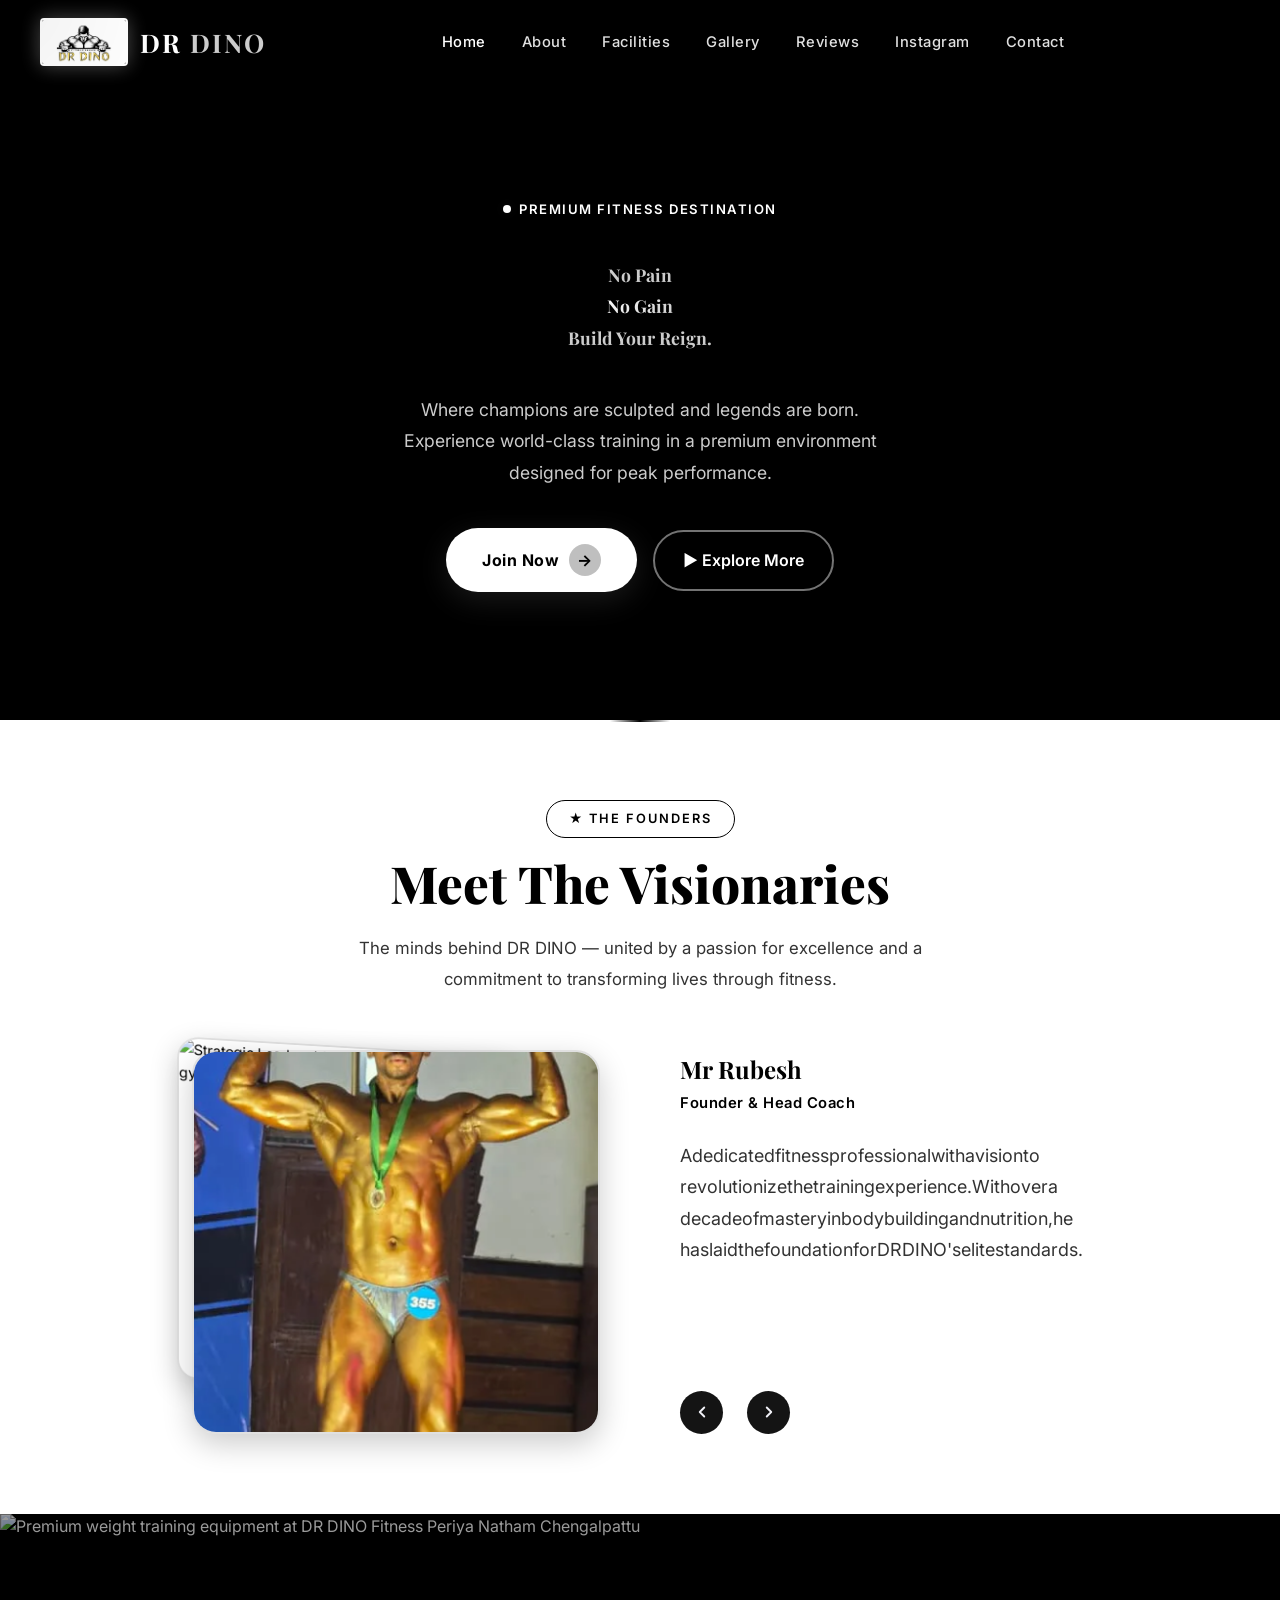
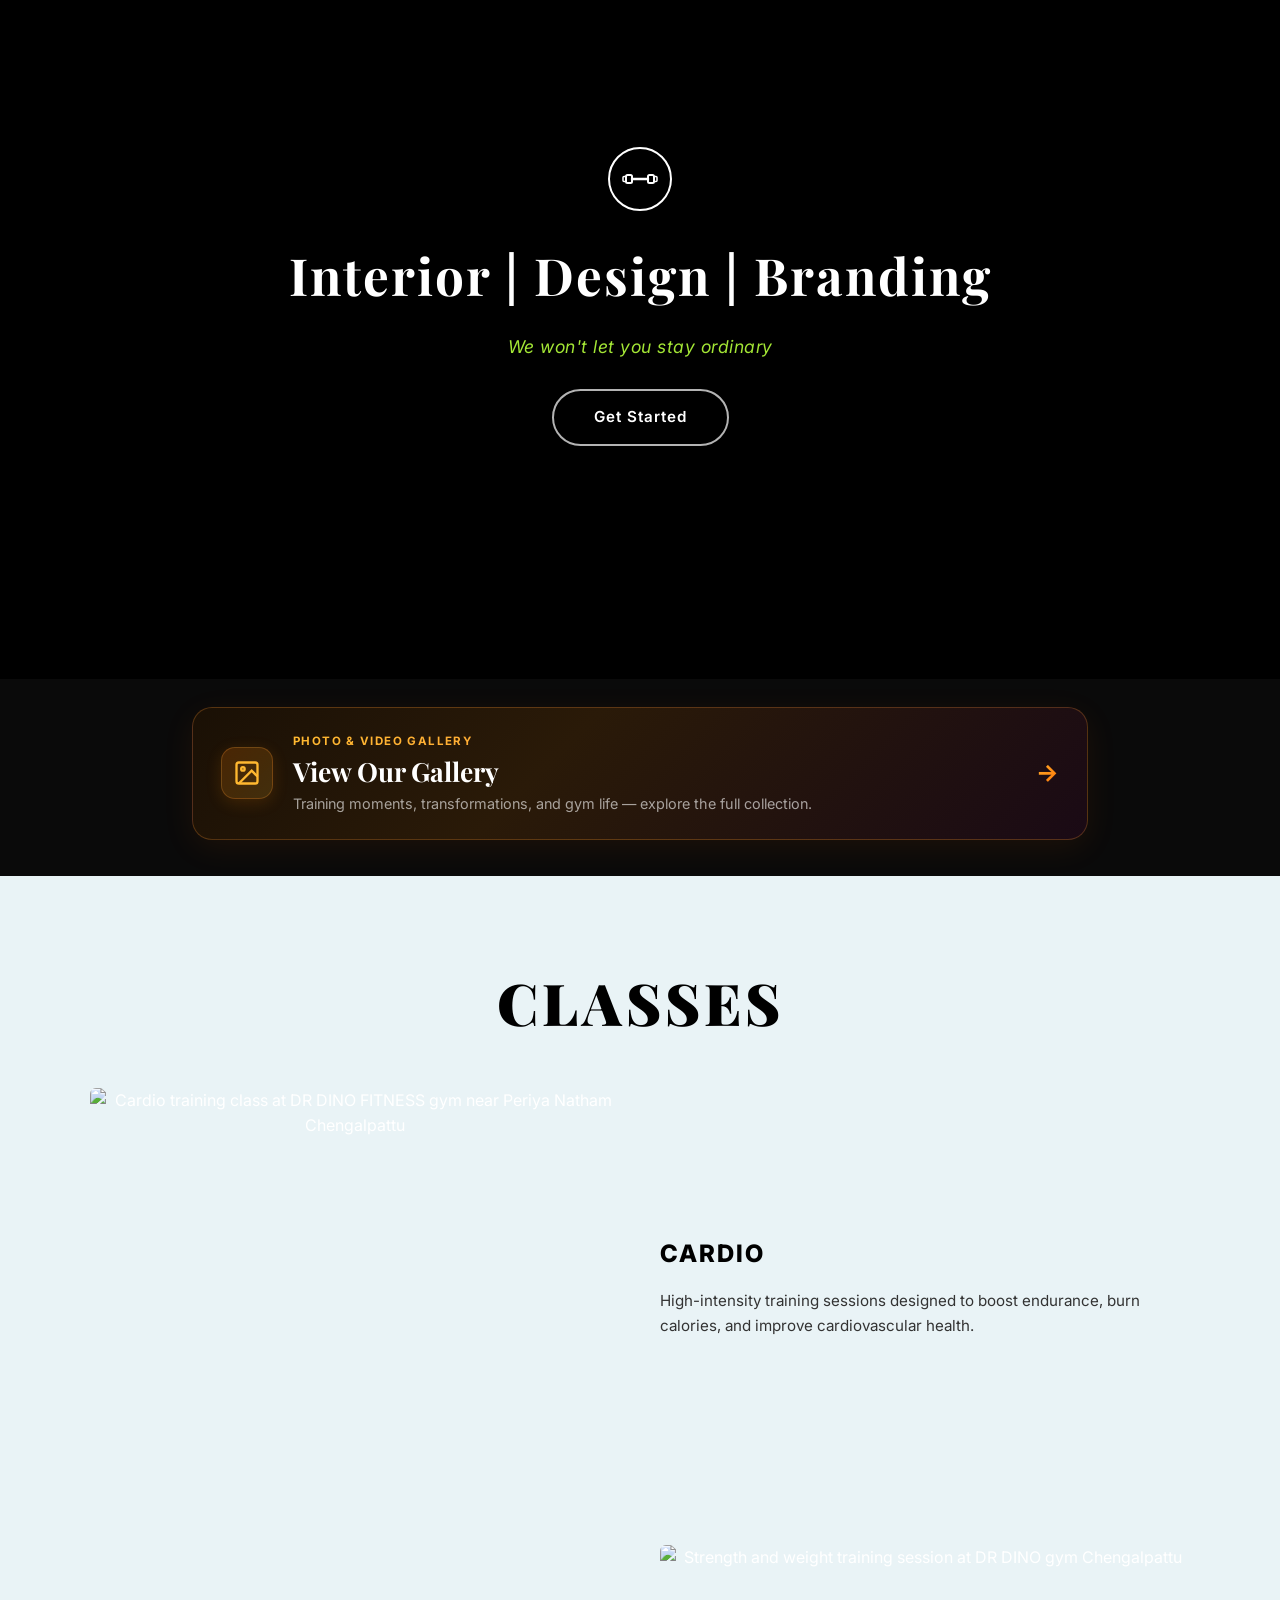
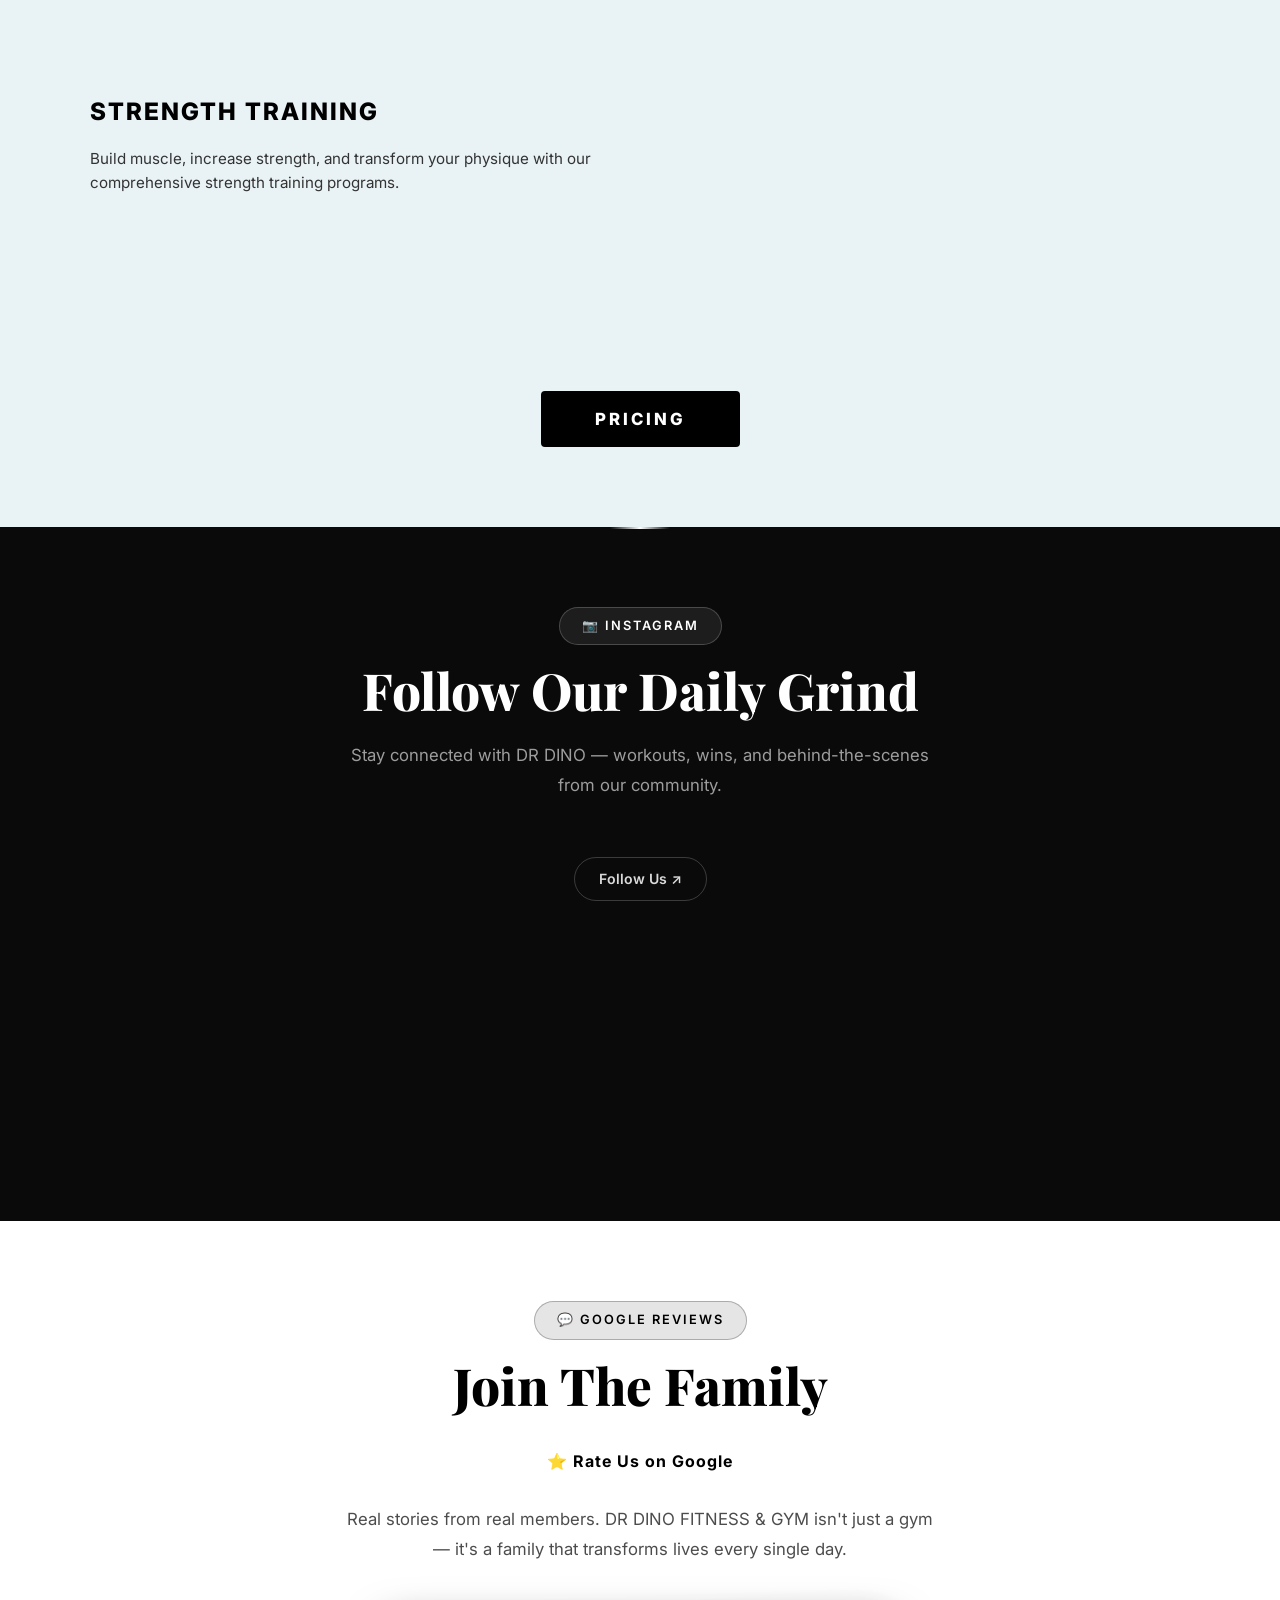
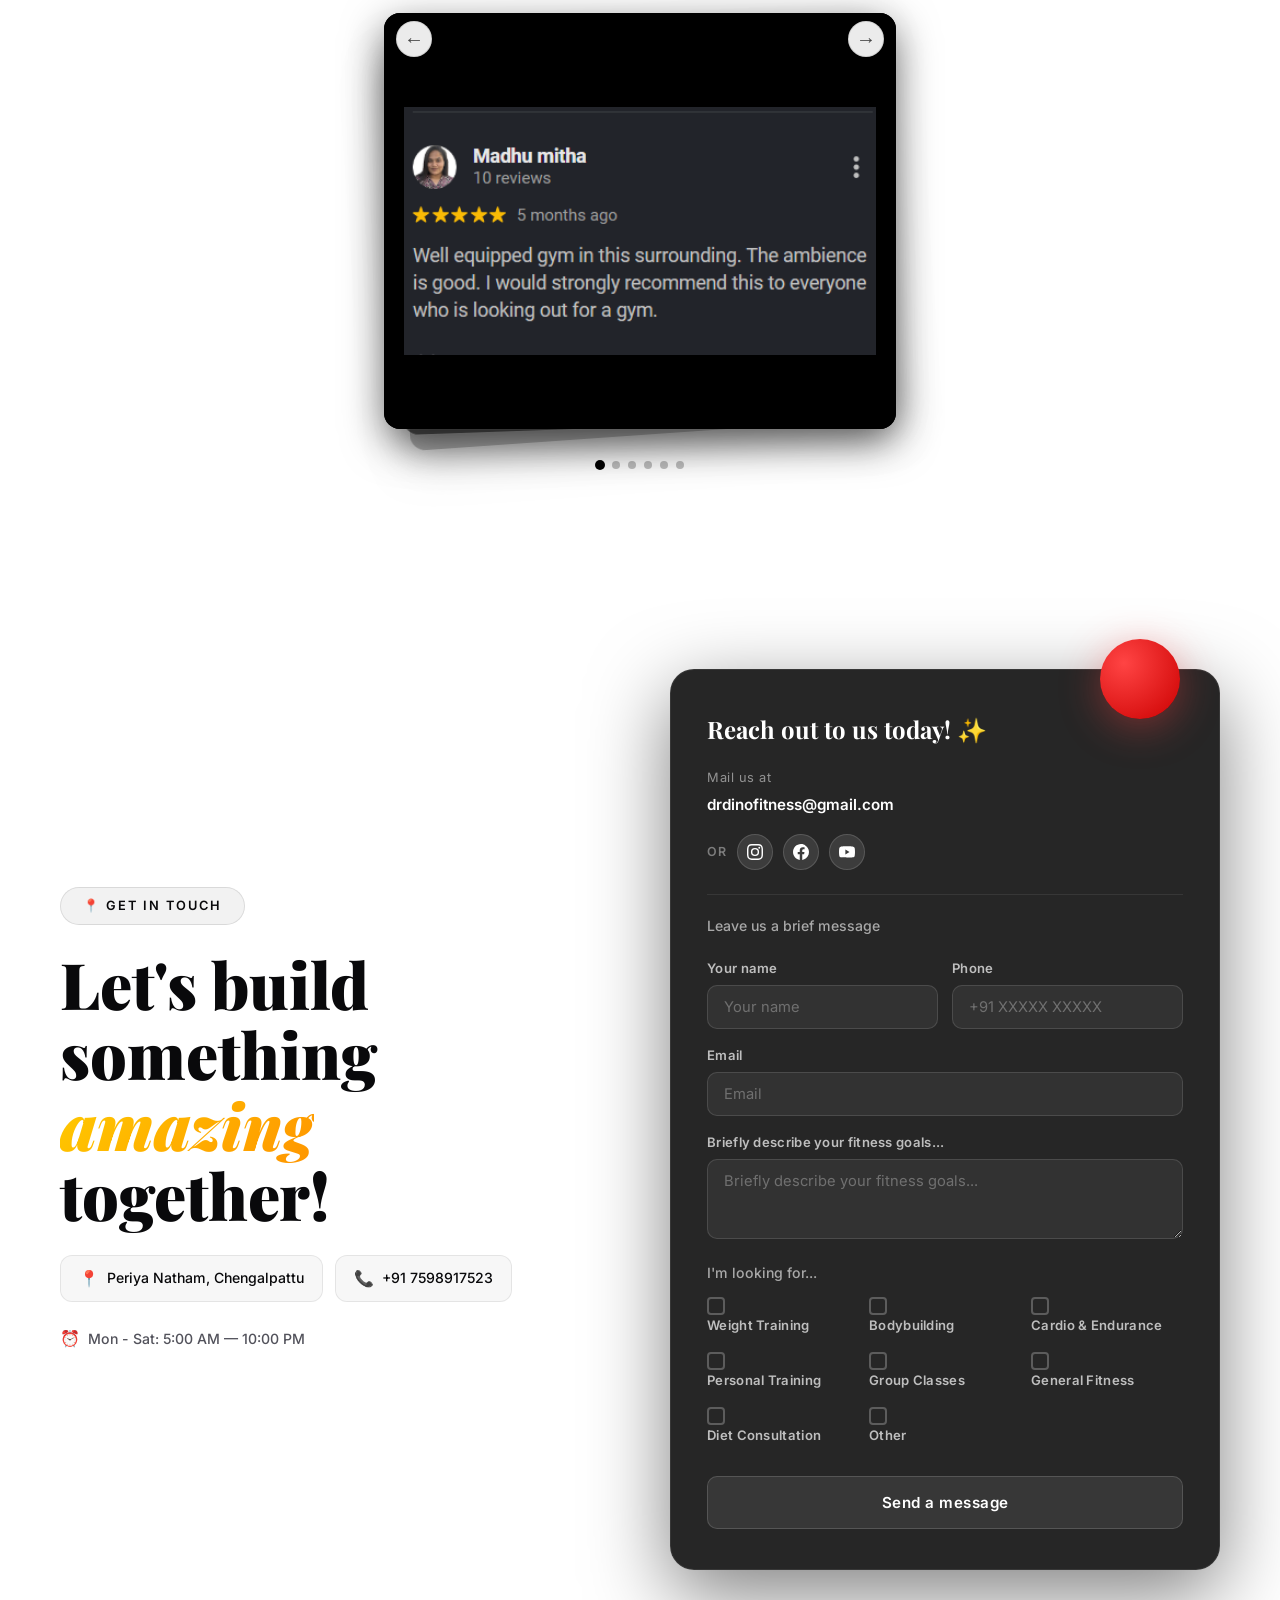
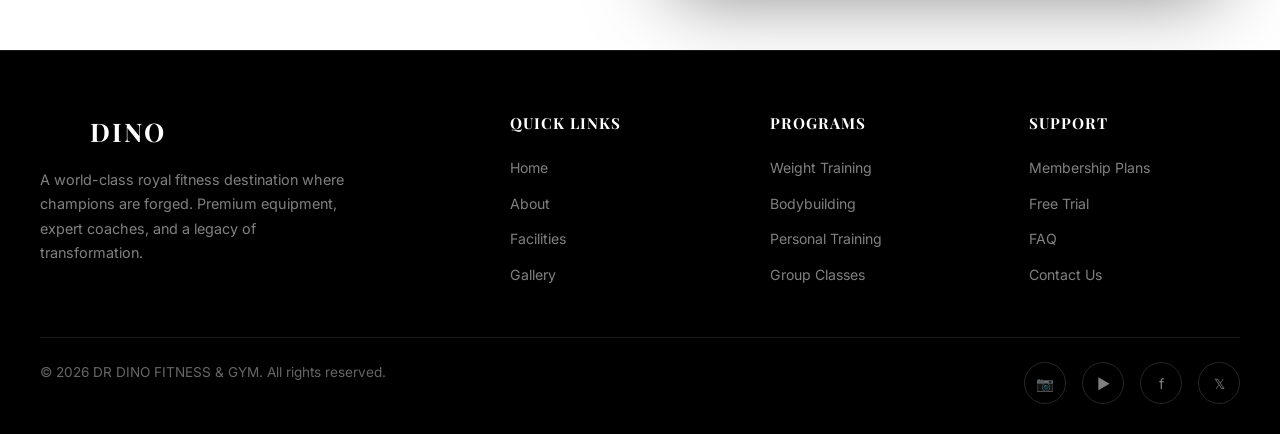
==== index.html @ 9f740fcf "initiate" ====
<!doctype html>
<html lang="en">
  <head>
    <meta charset="UTF-8" />
    <meta name="viewport" content="width=device-width, initial-scale=1.0" />
    <meta
      name="description"
      content="Experience elite bodybuilding and fitness training at DR DINO FITNESS &amp; GYM, Chengalpattu. Premium equipment, expert coaching near Periya Natham, and a legacy of champions. Join the #1 unisex gym today!"
    />
    <title>
      DR DINO FITNESS &amp; GYM (UNISEX) | Best Premium Gym in Chengalpattu
    </title>
    <link rel="stylesheet" href="styles.css" />
    <link rel="preconnect" href="https://fonts.googleapis.com" />
    <link rel="preconnect" href="https://fonts.gstatic.com" crossorigin />
    <link
      href="https://fonts.googleapis.com/css2?family=Playfair+Display:ital,wght@0,400;0,500;0,600;0,700;0,800;0,900;1,400;1,700&family=Inter:wght@300;400;500;600;700;800&display=swap"
      rel="stylesheet"
    />
    <link
      rel="icon"
      href="data:image/svg+xml,<svg xmlns='http://www.w3.org/2000/svg' viewBox='0 0 100 100'><text y='.9em' font-size='90'>🦖</text></svg>"
    />
    <meta
      name="keywords"
      content="gym near me, fitness center in Chengalpattu, best gym Chengalpattu, unisex gym Periya Natham, bodybuilding gym Chengalpattu, DR DINO gym, premium gym Tamil Nadu"
    />
    <meta name="robots" content="index, follow" />
    <meta name="author" content="DR DINO FITNESS &amp; GYM" />
    <meta
      property="og:title"
      content="DR DINO FITNESS &amp; GYM (UNISEX) | Best Premium Gym in Chengalpattu"
    />
    <meta
      property="og:description"
      content="Experience elite bodybuilding and fitness training at DR DINO FITNESS &amp; GYM, Chengalpattu. Premium equipment, expert coaching near Periya Natham, and a legacy of champions."
    />
    <meta property="og:type" content="website" />
    <meta property="og:url" content="https://your-netlify-url.netlify.app/" />
    <link rel="canonical" href="https://your-netlify-url.netlify.app/" />

    <!-- LocalBusiness Schema Markup (JSON-LD) -->
    <script type="application/ld+json">
      {
        "@context": "https://schema.org",
        "@type": "HealthClub",
        "name": "DR DINO FITNESS & GYM (UNISEX)",
        "description": "Experience elite bodybuilding and fitness training at DR DINO FITNESS & GYM, Chengalpattu. Premium equipment, expert coaching near Periya Natham, and a legacy of champions. Join the #1 unisex gym today!",
        "url": "https://your-netlify-url.netlify.app/",
        "telephone": "+917598917523",
        "image": "https://your-netlify-url.netlify.app/images/l1.jpeg",
        "priceRange": "$",
        "address": {
          "@type": "PostalAddress",
          "streetAddress": "Second Floor, UKC Hall, No.49, Kanchipuram High Rd, Next to SRK Cinemas, Opp. to Hosur Amman Temple, Periya Natham, Natham",
          "addressLocality": "Chengalpattu",
          "addressRegion": "Tamil Nadu",
          "postalCode": "603002",
          "addressCountry": "IN"
        },
        "geo": {
          "@type": "GeoCoordinates",
          "latitude": 12.6819,
          "longitude": 79.9888
        },
        "openingHoursSpecification": {
          "@type": "OpeningHoursSpecification",
          "dayOfWeek": [
            "Monday",
            "Tuesday",
            "Wednesday",
            "Thursday",
            "Friday",
            "Saturday"
          ],
          "opens": "05:00",
          "closes": "22:00"
        },
        "sameAs": ["https://maps.app.goo.gl/DR-DINO-FITNESS-GYM-Chengalpattu"],
        "aggregateRating": {
          "@type": "AggregateRating",
          "ratingValue": "5",
          "reviewCount": "50"
        }
      }
    </script>
  </head>

  <body>
    <!-- Preloader -->
    <div class="preloader" id="preloader">
      <div class="preloader-inner">
        <div class="preloader-ring"></div>
        <div class="preloader-text">DR DINO</div>
      </div>
    </div>

    <!-- Cursor Glow -->
    <div class="cursor-glow" id="cursorGlow"></div>

    <!-- Particle Canvas -->
    <canvas id="particleCanvas"></canvas>

    <!-- Mobile Menu -->
    <div class="mobile-menu" id="mobileMenu">
      <button class="close-menu" id="closeMenu">✕</button>
      <a href="#home" onclick="closeMobile()">Home</a>
      <a href="#about" onclick="closeMobile()">About</a>
      <a href="#infrastructure" onclick="closeMobile()">Facilities</a>
      <a href="gallery.html" onclick="closeMobile()">Gallery</a>
      <a href="#reviews" onclick="closeMobile()">Reviews</a>
      <a href="#instagram" onclick="closeMobile()">Instagram</a>
      <a href="#contact" onclick="closeMobile()">Contact</a>
    </div>

    <!-- Navigation -->
    <nav class="navbar" id="navbar">
      <a href="#home" class="logo">
        <img
          src="images/l1.png"
          alt="DR DINO FITNESS & GYM Logo"
          class="logo-img"
        />
        <span class="logo-text">DR <span class="gold">DINO</span></span>
      </a>
      <ul class="nav-links">
        <li><a href="#home">Home</a></li>
        <li><a href="#about">About</a></li>
        <li><a href="#infrastructure">Facilities</a></li>
        <li><a href="gallery.html">Gallery</a></li>
        <li><a href="#reviews">Reviews</a></li>
        <li><a href="#instagram">Instagram</a></li>
        <li><a href="#contact">Contact</a></li>
      </ul>

      <button class="hamburger" id="hamburger" aria-label="Open menu">
        <span></span><span></span><span></span>
      </button>
    </nav>

    <!-- ===== HERO ===== -->
    <section class="hero" id="home">
      <div class="hero-bg"></div>
      <div class="hero-content">
        <div class="hero-badge">
          <span class="dot"></span>
          Premium Fitness Destination
        </div>
        <h1 class="seo-hidden">
          DR DINO FITNESS &amp; GYM: The Ultimate Fitness Destination in
          Chengalpattu
        </h1>
        <p class="hero-tagline">
          No Pain<br /><span class="highlight">No Gain</span><br />Build Your
          Reign.
        </p>
        <p>
          Where champions are sculpted and legends are born. Experience
          world-class training in a premium environment designed for peak
          performance.
        </p>
        <div class="hero-buttons">
          <a href="#contact" class="btn-primary">
            Join Now
            <span class="arrow">→</span>
          </a>
          <a href="#about" class="btn-secondary"> ▶ Explore More </a>
        </div>
      </div>
    </section>

    <!-- ===== FOUNDERS CAROUSEL ===== -->
    <section class="section about founders-carousel-section" id="about">
      <div class="founders-carousel-header reveal">
        <div class="section-tag">★ The Founders</div>
        <h2 class="seo-hidden">Premium Fitness Facilities in Chengalpattu</h2>
        <h2 class="seo-hidden">
          Transform Your Body at the Best Gym near Periya Natham
        </h2>
        <div class="section-title" aria-hidden="true">Meet The Visionaries</div>
        <p class="section-subtitle founders-carousel-subtitle">
          The minds behind DR DINO — united by a passion for excellence and a
          commitment to transforming lives through fitness.
        </p>
      </div>

      <div class="founders-carousel reveal" id="foundersCarousel">
        <div class="founders-carousel-grid">
          <div class="founders-image-stage" id="foundersImageStage">
            <img
              src="images/img_2.png"
              alt="Mr Rubesh, Founder and Head Coach at DR DINO FITNESS Gym Chengalpattu"
              class="founders-carousel-img"
              data-index="0"
            />
            <img
              src="images/p1.png"
              alt="Strategic Lead and Co-founder at DR DINO unisex gym Chengalpattu"
              class="founders-carousel-img"
              data-index="1"
            />
          </div>

          <div class="founders-carousel-content">
            <div
              class="founders-text-panel"
              id="foundersTextPanel"
              aria-live="polite"
            >
              <h3 class="founders-name" id="foundersName">Mr Rubesh</h3>
              <p class="founders-role" id="foundersRole">
                Founder &amp; Head Coach
              </p>
              <p class="founders-quote" id="foundersQuote">
                A dedicated fitness professional with a vision to revolutionize
                the training experience. With over a decade of mastery in
                bodybuilding and nutrition, he has laid the foundation for DR
                DINO's elite standards.
              </p>
            </div>

            <div class="founders-arrow-buttons">
              <button
                class="founders-arrow-btn"
                id="foundersPrev"
                type="button"
                aria-label="Previous founder"
              >
                <svg
                  width="18"
                  height="18"
                  viewBox="0 0 24 24"
                  fill="none"
                  aria-hidden="true"
                >
                  <path
                    d="M15 18l-6-6 6-6"
                    stroke="currentColor"
                    stroke-width="2.5"
                    stroke-linecap="round"
                    stroke-linejoin="round"
                  />
                </svg>
              </button>
              <button
                class="founders-arrow-btn"
                id="foundersNext"
                type="button"
                aria-label="Next founder"
              >
                <svg
                  width="18"
                  height="18"
                  viewBox="0 0 24 24"
                  fill="none"
                  aria-hidden="true"
                >
                  <path
                    d="M9 18l6-6-6-6"
                    stroke="currentColor"
                    stroke-width="2.5"
                    stroke-linecap="round"
                    stroke-linejoin="round"
                  />
                </svg>
              </button>
            </div>
          </div>
        </div>
      </div>
    </section>
    <!-- ===== INFRASTRUCTURE ===== -->
    <section class="infra-showcase" id="infrastructure">
      <!-- Sliding Background Images -->
      <div class="infra-slider">
        <div class="infra-slider-track">
          <img
            src="images/d1.png"
            alt="Premium weight training equipment at DR DINO Fitness Periya Natham Chengalpattu"
          />
          <img
            src="images/d2.png"
            alt="State-of-the-art cardio zone at DR DINO Gym Chengalpattu"
          />
          <img
            src="images/d3.png"
            alt="Functional training area at the best gym in Chengalpattu DR DINO FITNESS"
          />
          <img
            src="images/d1.png"
            alt="Premium strength training equipment at DR DINO unisex gym Chengalpattu"
          />
          <img
            src="images/d2.png"
            alt="Advanced cardio machines at DR DINO Fitness Center near Periya Natham"
          />
          <img
            src="images/d3.png"
            alt="Functional training and bodybuilding zone at DR DINO Gym Chengalpattu"
          />
        </div>
      </div>
      <!-- Dark Overlay -->
      <div class="infra-overlay"></div>
      <!-- Centered Content -->
      <div class="infra-content">
        <div class="infra-icon">
          <svg width="36" height="36" viewBox="0 0 36 36" fill="none">
            <rect
              x="4"
              y="14"
              width="6"
              height="8"
              rx="1.5"
              stroke="white"
              stroke-width="2"
            />
            <rect
              x="26"
              y="14"
              width="6"
              height="8"
              rx="1.5"
              stroke="white"
              stroke-width="2"
            />
            <line
              x1="10"
              y1="18"
              x2="26"
              y2="18"
              stroke="white"
              stroke-width="2.5"
              stroke-linecap="round"
            />
            <rect
              x="1"
              y="15.5"
              width="3"
              height="5"
              rx="1"
              stroke="white"
              stroke-width="1.5"
            />
            <rect
              x="32"
              y="15.5"
              width="3"
              height="5"
              rx="1"
              stroke="white"
              stroke-width="1.5"
            />
          </svg>
        </div>
        <h2 class="infra-heading">Interior | Design | Branding</h2>
        <p class="infra-tagline">We won't let you stay ordinary</p>
        <a href="#contact" class="infra-btn">Get Started</a>
      </div>
    </section>

    <!-- ===== GALLERY GATEWAY ===== -->
    <section class="gallery-gateway" id="gallery-gateway" aria-label="Gallery">
      <a href="gallery.html" class="gallery-gateway-card reveal">
        <div class="gallery-gateway-icon" aria-hidden="true">
          <svg
            width="28"
            height="28"
            viewBox="0 0 24 24"
            fill="none"
            stroke="currentColor"
            stroke-width="2"
          >
            <rect x="3" y="3" width="18" height="18" rx="2" />
            <circle cx="8.5" cy="8.5" r="1.5" />
            <path d="M21 15l-5-5L5 21" />
          </svg>
        </div>
        <div class="gallery-gateway-body">
          <span class="gallery-gateway-tag">Photo &amp; Video Gallery</span>
          <h2 class="gallery-gateway-title">View Our Gallery</h2>
          <p class="gallery-gateway-desc">
            Training moments, transformations, and gym life — explore the full
            collection.
          </p>
        </div>
        <span class="gallery-gateway-arrow" aria-hidden="true">→</span>
      </a>
    </section>

    <!-- ===== CLASSES ===== -->
    <section class="classes-section" id="classes">
      <h2 class="classes-title">CLASSES</h2>
      <div class="classes-grid">
        <div class="classes-card reveal slide-left">
          <div class="classes-img-wrap">
            <img
              src="images/c1.png"
              alt="Cardio training class at DR DINO FITNESS gym near Periya Natham Chengalpattu"
            />
          </div>
          <div class="classes-text-wrap">
            <h3 class="classes-label">CARDIO</h3>
            <p class="classes-desc">
              High-intensity training sessions designed to boost endurance, burn
              calories, and improve cardiovascular health.
            </p>
          </div>
        </div>
        <div class="classes-card reverse reveal slide-right">
          <div class="classes-img-wrap">
            <img
              src="images/s1.png"
              alt="Strength and weight training session at DR DINO gym Chengalpattu"
            />
          </div>
          <div class="classes-text-wrap">
            <h3 class="classes-label">STRENGTH TRAINING</h3>
            <p class="classes-desc">
              Build muscle, increase strength, and transform your physique with
              our comprehensive strength training programs.
            </p>
          </div>
        </div>
      </div>
      <button class="classes-schedule-btn" id="scheduleBtn" type="button">
        PRICING
      </button>
    </section>

    <!-- Schedule Modal -->
    <div id="scheduleModal" class="schedule-modal">
      <div class="schedule-modal-backdrop"></div>
      <div class="schedule-modal-content">
        <button class="schedule-modal-close" id="scheduleModalClose">
          &times;
        </button>
        <img
          src="images/sh.png"
          alt="DR DINO FITNESS Gym Chengalpattu class schedule and training timetable"
        />
      </div>
    </div>

    <script>
      const scheduleBtn = document.getElementById("scheduleBtn");
      const scheduleModal = document.getElementById("scheduleModal");
      const scheduleModalClose = document.getElementById("scheduleModalClose");
      const scheduleBackdrop = scheduleModal.querySelector(
        ".schedule-modal-backdrop",
      );

      scheduleBtn.addEventListener("click", () =>
        scheduleModal.classList.add("active"),
      );
      scheduleModalClose.addEventListener("click", () =>
        scheduleModal.classList.remove("active"),
      );
      scheduleBackdrop.addEventListener("click", () =>
        scheduleModal.classList.remove("active"),
      );
    </script>

    <!-- ===== INSTAGRAM FEED (on homepage) ===== -->
    <section class="home-instagram section" id="instagram">
      <div class="home-instagram-header reveal">
        <div class="section-tag home-instagram-tag">📷 Instagram</div>
        <h2 class="section-title home-instagram-title">
          Follow Our Daily Grind
        </h2>
        <p class="section-subtitle home-instagram-subtitle">
          Stay connected with DR DINO — workouts, wins, and behind-the-scenes
          from our community.
        </p>
        <a
          href="https://www.instagram.com/shanmugammanishanmugam/"
          target="_blank"
          rel="noopener noreferrer"
          class="home-instagram-follow"
          >Follow Us ↗</a
        >
      </div>
      <div class="home-instagram-embed reveal">
        <script src="https://elfsightcdn.com/platform.js" async></script>
        <div
          class="elfsight-app-bf517fae-cc3d-4662-9ef0-95ce5deb973f"
          data-elfsight-app-lazy
        ></div>
      </div>
    </section>

    <!-- ===== REVIEWS ===== -->
    <section class="section reviews" id="reviews">
      <div class="reveal reviews-header">
        <div class="section-tag reviews-tag">💬 Google Reviews</div>
        <h2 class="seo-hidden">Join the DR DINO Family in Chengalpattu</h2>
        <div class="section-title" aria-hidden="true">Join The Family</div>
        <a
          href="https://www.google.com/search?q=chengelpattu+dr+dino+gym&oq=chengelpattu+dr+dino+gym&gs_lcrp=EgZjaHJvbWUyBggAEEUYOTIICAEQABgWGB4yCggCEAAYgAQYogQyCggDEAAYgAQYogQyCggEEAAYgAQYogTSAQg3NjA0ajBqN6gCALACAA&sourceid=chrome&ie=UTF-8#lrd=0x3a52fd6b894c5171:0xde3f69f3b4abe837,3,,,,"
          target="_blank"
          rel="noopener noreferrer"
          class="rate-us-btn"
          >⭐ Rate Us on Google</a
        >
        <p class="section-subtitle reviews-subtitle">
          Real stories from real members. DR DINO FITNESS & GYM isn't just a gym
          — it's a family that transforms lives every single day.
        </p>
      </div>
      <div class="reviews-carousel reveal" id="reviewsCarousel">
        <div class="reviews-carousel-stage" id="reviewsCarouselStage">
          <div class="review-card-arrows">
            <button
              type="button"
              class="review-card-arrow review-card-arrow--prev"
              id="reviewCarouselPrev"
              aria-label="Previous review"
            >
              &larr;
            </button>
            <button
              type="button"
              class="review-card-arrow review-card-arrow--next"
              id="reviewCarouselNext"
              aria-label="Next review"
            >
              &rarr;
            </button>
          </div>
          <article class="review-card" data-index="0">
            <div class="review-card-image">
              <img
                src="images/r1.png"
                alt="5-star Google review for DR DINO FITNESS Gym Chengalpattu from a satisfied member"
              />
            </div>
          </article>
          <article class="review-card" data-index="1">
            <div class="review-card-image">
              <img
                src="images/r2.png"
                alt="Member testimonial praising DR DINO as the best gym near Periya Natham"
              />
            </div>
          </article>
          <article class="review-card" data-index="2">
            <div class="review-card-image">
              <img
                src="images/r3.png"
                alt="Positive review for DR DINO unisex gym Chengalpattu training programs"
              />
            </div>
          </article>
          <article class="review-card" data-index="3">
            <div class="review-card-image">
              <img
                src="images/r4.png"
                alt="Google review highlighting premium equipment at DR DINO FITNESS Chengalpattu"
              />
            </div>
          </article>
          <article class="review-card" data-index="4">
            <div class="review-card-image">
              <img
                src="images/r5.png"
                alt="Member transformation success story at DR DINO Gym Chengalpattu"
              />
            </div>
          </article>
          <article class="review-card" data-index="5">
            <div class="review-card-image">
              <img
                src="images/r6.png"
                alt="Five-star rated DR DINO FITNESS gym review from Chengalpattu member"
              />
            </div>
          </article>
        </div>
        <div
          class="review-carousel-dots"
          id="reviewCarouselDots"
          role="tablist"
          aria-label="Review slides"
        ></div>
      </div>
    </section>

    <!-- ===== CONTACT ===== -->
    <section class="contact-v2" id="contact">
      <!-- Animated gradient blobs background -->
      <div class="contact-v2-blobs">
        <div class="contact-blob contact-blob--1"></div>
        <div class="contact-blob contact-blob--2"></div>
        <div class="contact-blob contact-blob--3"></div>
      </div>

      <div class="contact-v2-inner">
        <!-- Left: Motivational headline -->
        <div class="contact-v2-left reveal">
          <div class="contact-v2-tag">📍 Get In Touch</div>
          <h2 class="contact-v2-headline">
            Let's build<br />something<br /><span class="contact-v2-highlight"
              >amazing</span
            ><br />together!
          </h2>
          <div class="contact-v2-info-row">
            <a
              href="https://www.google.com/maps/dir/?api=1&destination=12.6819,79.9888"
              target="_blank"
              rel="noopener noreferrer"
              class="contact-v2-info-chip"
            >
              <span class="contact-v2-chip-icon">📍</span>
              <span>Periya Natham, Chengalpattu</span>
            </a>
            <a href="tel:+917598917523" class="contact-v2-info-chip">
              <span class="contact-v2-chip-icon">📞</span>
              <span>+91 7598917523</span>
            </a>
          </div>
          <div class="contact-v2-hours">
            <span class="contact-v2-chip-icon">⏰</span>
            <span>Mon - Sat: 5:00 AM — 10:00 PM</span>
          </div>
          <h2 class="seo-hidden">
            Contact DR DINO FITNESS & GYM Chengalpattu - Get In Touch Today
          </h2>
        </div>

        <!-- Right: Dark form card -->
        <div class="contact-v2-right reveal">
          <!-- Decorative circle -->
          <div class="contact-v2-deco-circle"></div>

          <div class="contact-v2-card">
            <h3 class="contact-v2-card-title">Reach out to us today! ✨</h3>

            <div class="contact-v2-mail-info">
              <span class="contact-v2-mail-label">Mail us at</span>
              <a
                href="mailto:drdinofitness@gmail.com"
                class="contact-v2-mail-link"
                >drdinofitness@gmail.com</a
              >
            </div>

            <div class="contact-v2-social-row">
              <span class="contact-v2-or">OR</span>
              <a href="#" class="contact-v2-social-icon" aria-label="Instagram">
                <svg
                  width="16"
                  height="16"
                  viewBox="0 0 24 24"
                  fill="currentColor"
                >
                  <path
                    d="M12 2.163c3.204 0 3.584.012 4.85.07 3.252.148 4.771 1.691 4.919 4.919.058 1.265.069 1.645.069 4.849 0 3.205-.012 3.584-.069 4.849-.149 3.225-1.664 4.771-4.919 4.919-1.266.058-1.644.07-4.85.07-3.204 0-3.584-.012-4.849-.07-3.26-.149-4.771-1.699-4.919-4.92-.058-1.265-.07-1.644-.07-4.849 0-3.204.013-3.583.07-4.849.149-3.227 1.664-4.771 4.919-4.919 1.266-.057 1.645-.069 4.849-.069zM12 0C8.741 0 8.333.014 7.053.072 2.695.272.273 2.69.073 7.052.014 8.333 0 8.741 0 12c0 3.259.014 3.668.072 4.948.2 4.358 2.618 6.78 6.98 6.98C8.333 23.986 8.741 24 12 24c3.259 0 3.668-.014 4.948-.072 4.354-.2 6.782-2.618 6.979-6.98.059-1.28.073-1.689.073-4.948 0-3.259-.014-3.667-.072-4.947-.196-4.354-2.617-6.78-6.979-6.98C15.668.014 15.259 0 12 0zm0 5.838a6.162 6.162 0 100 12.324 6.162 6.162 0 000-12.324zM12 16a4 4 0 110-8 4 4 0 010 8zm6.406-11.845a1.44 1.44 0 100 2.881 1.44 1.44 0 000-2.881z"
                  />
                </svg>
              </a>
              <a href="#" class="contact-v2-social-icon" aria-label="Facebook">
                <svg
                  width="16"
                  height="16"
                  viewBox="0 0 24 24"
                  fill="currentColor"
                >
                  <path
                    d="M24 12.073c0-6.627-5.373-12-12-12s-12 5.373-12 12c0 5.99 4.388 10.954 10.125 11.854v-8.385H7.078v-3.47h3.047V9.43c0-3.007 1.792-4.669 4.533-4.669 1.312 0 2.686.235 2.686.235v2.953H15.83c-1.491 0-1.956.925-1.956 1.874v2.25h3.328l-.532 3.47h-2.796v8.385C19.612 23.027 24 18.062 24 12.073z"
                  />
                </svg>
              </a>
              <a href="#" class="contact-v2-social-icon" aria-label="YouTube">
                <svg
                  width="16"
                  height="16"
                  viewBox="0 0 24 24"
                  fill="currentColor"
                >
                  <path
                    d="M23.498 6.186a3.016 3.016 0 00-2.122-2.136C19.505 3.545 12 3.545 12 3.545s-7.505 0-9.377.505A3.017 3.017 0 00.502 6.186C0 8.07 0 12 0 12s0 3.93.502 5.814a3.016 3.016 0 002.122 2.136c1.871.505 9.376.505 9.376.505s7.505 0 9.377-.505a3.015 3.015 0 002.122-2.136C24 15.93 24 12 24 12s0-3.93-.502-5.814zM9.545 15.568V8.432L15.818 12l-6.273 3.568z"
                  />
                </svg>
              </a>
            </div>

            <div class="contact-v2-divider"></div>

            <p class="contact-v2-form-label">Leave us a brief message</p>

            <form
              class="contact-v2-form"
              id="contactForm"
              data-netlify="true"
              name="Gym-Leads"
            >
              <div class="contact-v2-form-row">
                <div class="contact-v2-form-group">
                  <label for="name">Your name</label>
                  <input
                    type="text"
                    id="name"
                    name="name"
                    placeholder="Your name"
                    required
                  />
                </div>
                <div class="contact-v2-form-group">
                  <label for="phone">Phone</label>
                  <input
                    type="tel"
                    id="phone"
                    name="phone"
                    placeholder="+91 XXXXX XXXXX"
                    required
                  />
                </div>
              </div>

              <div class="contact-v2-form-group">
                <label for="email">Email</label>
                <input
                  type="email"
                  id="email"
                  name="email"
                  placeholder="Email"
                  required
                />
              </div>

              <div class="contact-v2-form-group">
                <label for="message"
                  >Briefly describe your fitness goals...</label
                >
                <textarea
                  id="message"
                  name="message"
                  placeholder="Briefly describe your fitness goals..."
                  rows="3"
                ></textarea>
              </div>

              <div class="contact-v2-form-group">
                <p class="contact-v2-checkbox-title">I'm looking for...</p>
                <div class="contact-v2-checkbox-grid">
                  <label class="contact-v2-checkbox">
                    <input
                      type="checkbox"
                      name="interest[]"
                      value="Weight Training"
                    />
                    <span class="contact-v2-checkmark"></span>
                    <span>Weight Training</span>
                  </label>
                  <label class="contact-v2-checkbox">
                    <input
                      type="checkbox"
                      name="interest[]"
                      value="Bodybuilding"
                    />
                    <span class="contact-v2-checkmark"></span>
                    <span>Bodybuilding</span>
                  </label>
                  <label class="contact-v2-checkbox">
                    <input
                      type="checkbox"
                      name="interest[]"
                      value="Cardio & Endurance"
                    />
                    <span class="contact-v2-checkmark"></span>
                    <span>Cardio & Endurance</span>
                  </label>
                  <label class="contact-v2-checkbox">
                    <input
                      type="checkbox"
                      name="interest[]"
                      value="Personal Training"
                    />
                    <span class="contact-v2-checkmark"></span>
                    <span>Personal Training</span>
                  </label>
                  <label class="contact-v2-checkbox">
                    <input
                      type="checkbox"
                      name="interest[]"
                      value="Group Classes"
                    />
                    <span class="contact-v2-checkmark"></span>
                    <span>Group Classes</span>
                  </label>
                  <label class="contact-v2-checkbox">
                    <input
                      type="checkbox"
                      name="interest[]"
                      value="General Fitness"
                    />
                    <span class="contact-v2-checkmark"></span>
                    <span>General Fitness</span>
                  </label>
                  <label class="contact-v2-checkbox">
                    <input
                      type="checkbox"
                      name="interest[]"
                      value="Diet Consultation"
                    />
                    <span class="contact-v2-checkmark"></span>
                    <span>Diet Consultation</span>
                  </label>
                  <label class="contact-v2-checkbox">
                    <input type="checkbox" name="interest[]" value="Other" />
                    <span class="contact-v2-checkmark"></span>
                    <span>Other</span>
                  </label>
                </div>
              </div>

              <button type="submit" class="contact-v2-submit" id="submitBtn">
                Send a message
              </button>
            </form>
          </div>
        </div>
      </div>
    </section>

    <!-- ===== FOOTER ===== -->
    <footer class="footer">
      <div class="footer-top">
        <div class="footer-brand">
          <a href="#home" class="logo">
            <span class="logo-text">DR <span class="gold">DINO</span></span>
          </a>
          <p>
            A world-class royal fitness destination where champions are forged.
            Premium equipment, expert coaches, and a legacy of transformation.
          </p>
        </div>
        <div>
          <h4>Quick Links</h4>
          <ul>
            <li><a href="#home">Home</a></li>
            <li><a href="#about">About</a></li>
            <li><a href="#infrastructure">Facilities</a></li>
            <li><a href="gallery.html">Gallery</a></li>
          </ul>
        </div>
        <div>
          <h4>Programs</h4>
          <ul>
            <li><a href="#">Weight Training</a></li>
            <li><a href="#">Bodybuilding</a></li>
            <li><a href="#">Personal Training</a></li>
            <li><a href="#">Group Classes</a></li>
          </ul>
        </div>
        <div>
          <h4>Support</h4>
          <ul>
            <li><a href="#">Membership Plans</a></li>
            <li><a href="#">Free Trial</a></li>
            <li><a href="#">FAQ</a></li>
            <li><a href="#contact">Contact Us</a></li>
          </ul>
        </div>
      </div>
      <div class="footer-bottom">
        <span>© 2026 DR DINO FITNESS & GYM. All rights reserved.</span>
        <div class="footer-socials">
          <a href="" target="_blank" aria-label="Instagram">📷</a>
          <a href="#" aria-label="YouTube">▶</a>
          <a href="#" aria-label="Facebook">f</a>
          <a href="#" aria-label="Twitter">𝕏</a>
        </div>
      </div>
    </footer>

    <script src="script.js"></script>
  </body>
</html>
---- styles.css ----
/* ===== DR DINO FITNESS & GYM — Royal Natural Theme ===== */

:root {
  /* Black and White Palette */
  --primary-dark: #000000;
  --primary-deeper: #000000;
  --turf-green: #ffffff;
  --turf-light: #cccccc;
  --gold: #ffffff;
  --gold-light: #cccccc;
  --gold-dark: #ffffff;
  --gold-glow: rgba(255, 255, 255, 0.3);

  /* Backgrounds */
  --bg-primary: #000000;
  --bg-section: #0a0a0a;
  --bg-card: #141414;
  --bg-card-hover: #1f1f1f;
  --bg-elevated: #111111;

  /* Text — Bright for readability */
  --text-primary: #ffffff;
  --text-secondary: #cccccc;
  --text-muted: #999999;
  --text-gold: #ffffff;

  /* Glass */
  --glass: rgba(0, 0, 0, 0.6);
  --glass-border: rgba(255, 255, 255, 0.2);
  --glass-border-hover: rgba(255, 255, 255, 0.4);

  /* Shadows */
  --shadow-sm: 0 2px 15px rgba(255, 255, 255, 0.06);
  --shadow-md: 0 8px 32px rgba(255, 255, 255, 0.08);
  --shadow-lg: 0 16px 48px rgba(255, 255, 255, 0.1);
  --shadow-xl: 0 24px 64px rgba(255, 255, 255, 0.12);
  --shadow-gold: 0 8px 30px rgba(255, 255, 255, 0.1);
  --shadow-float: 0 20px 60px rgba(255, 255, 255, 0.05);

  /* Radius */
  --radius-sm: 12px;
  --radius-md: 20px;
  --radius-lg: 32px;
  --radius-xl: 48px;
}

.seo-hidden {
  position: absolute !important;
  width: 1px !important;
  height: 1px !important;
  padding: 0 !important;
  margin: -1px !important;
  overflow: hidden !important;
  clip: rect(0, 0, 0, 0) !important;
  white-space: nowrap !important;
  border: 0 !important;
}

* {
  margin: 0;
  padding: 0;
  box-sizing: border-box;
}

html {
  scroll-behavior: smooth;
  overflow-x: hidden;
}

body {
  font-family: 'Inter', sans-serif;
  background: var(--bg-primary);
  color: var(--text-primary);
  overflow-x: hidden;
  line-height: 1.6;
  -webkit-text-size-adjust: 100%;
}

img,
video,
iframe {
  max-width: 100%;
  height: auto;
}

/* Home hero: light nav + buttons over dark background */
.hero .btn-secondary {
  border-color: rgba(255, 255, 255, 0.45);
  color: #ffffff;
}

.hero .btn-secondary:hover {
  border-color: #ffffff;
  color: #000000;
  background: #ffffff;
}

.navbar:not(.scrolled) .logo-text {
  color: #ffffff;
}

.navbar:not(.scrolled) .logo-text .gold {
  color: #cccccc;
}

.navbar:not(.scrolled) .nav-links a {
  color: rgba(255, 255, 255, 0.88);
}

/* Dark standalone pages (gallery, instagram) */
.insta-page-body .logo-text {
  color: #ffffff;
}

.insta-page-body .logo-text .gold {
  color: #cccccc;
}

.insta-page-body .nav-links a {
  color: rgba(255, 255, 255, 0.75);
}

.insta-page-body .nav-links a:hover,
.insta-page-body .nav-links a.active {
  color: #ffffff;
}

/* ===== SCROLLBAR ===== */
::-webkit-scrollbar {
  width: 8px;
}

::-webkit-scrollbar-track {
  background: var(--bg-primary);
}

::-webkit-scrollbar-thumb {
  background: linear-gradient(var(--gold), var(--turf-green));
  border-radius: 10px;
}

/* ===== PARTICLE CANVAS ===== */
#particleCanvas {
  position: fixed;
  top: 0;
  left: 0;
  width: 100%;
  height: 100%;
  pointer-events: none;
  z-index: 0;
  opacity: 0.4;
}

/* ===== PRELOADER ===== */
.preloader {
  position: fixed;
  inset: 0;
  z-index: 10000;
  background: #000000;
  display: flex;
  align-items: center;
  justify-content: center;
  transition: opacity 0.8s, visibility 0.8s;
}

.preloader.hidden {
  opacity: 0;
  visibility: hidden;
}

.preloader-inner {
  display: flex;
  flex-direction: column;
  align-items: center;
  gap: 24px;
}

.preloader-text {
  font-family: 'Playfair Display', serif;
  font-size: 2rem;
  font-weight: 700;
  color: var(--gold);
  letter-spacing: 8px;
  text-transform: uppercase;
}

.preloader-ring {
  width: 80px;
  height: 80px;
  border: 3px solid rgba(0, 0, 0, 0.15);
  border-top-color: var(--gold);
  border-right-color: var(--turf-green);
  border-radius: 50%;
  animation: spin 1s linear infinite;
}

@keyframes spin {
  to {
    transform: rotate(360deg);
  }
}

/* ===== NAVIGATION ===== */
.navbar {
  position: fixed;
  top: 0;
  left: 0;
  right: 0;
  z-index: 1000;
  padding: 20px 60px;
  display: flex;
  align-items: center;
  justify-content: space-between;
  transition: all 0.4s cubic-bezier(0.4, 0, 0.2, 1);
}

.navbar.scrolled {
  background: rgba(0, 0, 0, 0.92);
  backdrop-filter: blur(24px);
  -webkit-backdrop-filter: blur(24px);
  padding: 14px 60px;
  box-shadow: 0 4px 30px rgba(0, 0, 0, 0.06);
  border-bottom: 1px solid var(--glass-border);
}

.navbar.scrolled .logo-text {
  color: #ffffff;
}

.navbar.scrolled .logo-text .gold {
  color: #cccccc;
}

.navbar.scrolled .nav-links a {
  color: rgba(255, 255, 255, 0.85);
}

.logo {
  display: flex;
  align-items: center;
  gap: 12px;
  text-decoration: none;
}

.logo-img {
  width: 88px;
  height: 48px;
  border-radius: 4px;
  object-fit: cover;
  border: 2px solid var(--gold);
  box-shadow: 0 0 20px var(--gold-glow);
}

.logo-text {
  font-family: 'Playfair Display', serif;
  font-size: 1.6rem;
  font-weight: 700;
  color: #000000;
  letter-spacing: 2px;
}

.logo-text .gold {
  color: var(--gold);
}

.nav-links {
  display: flex;
  gap: 36px;
  list-style: none;
  margin: 0 auto;
}

.nav-links a {
  text-decoration: none;
  color: var(--text-secondary);
  font-weight: 500;
  font-size: 0.92rem;
  position: relative;
  transition: color 0.3s;
  letter-spacing: 0.5px;
}

.nav-links a::after {
  content: '';
  position: absolute;
  bottom: -4px;
  left: 0;
  width: 0;
  height: 2px;
  background: linear-gradient(90deg, var(--gold), var(--turf-light));
  transition: width 0.3s;
}

.nav-links a:hover {
  color: var(--gold);
}

.nav-links a:hover::after {
  width: 100%;
}

.nav-cta {
  background: linear-gradient(135deg, var(--gold), var(--gold-dark));
  color: #000 !important;
  /* on gold */
  padding: 12px 32px;
  border-radius: var(--radius-xl);
  font-weight: 700;
  text-decoration: none;
  border: none;
  cursor: pointer;
  box-shadow: var(--shadow-gold);
  transition: all 0.3s;
  font-size: 0.95rem;
  letter-spacing: 0.5px;
}

.nav-cta:hover {
  transform: translateY(-2px);
  box-shadow: 0 12px 40px rgba(0, 0, 0, 0.4);
}

.hamburger {
  display: none;
  flex-direction: column;
  gap: 5px;
  cursor: pointer;
  background: none;
  border: none;
  padding: 5px;
}

.hamburger span {
  width: 28px;
  height: 2.5px;
  background: var(--gold);
  border-radius: 4px;
  transition: all 0.3s;
}

/* ===== HERO ===== */
.hero {
  min-height: 80vh;
  padding: 120px 60px 60px;
  display: flex;
  justify-content: center;
  align-items: center;
  text-align: center;
  position: relative;
  background: #000;
  overflow: hidden;
}

.hero-bg {
  position: absolute;
  inset: -10px;
  /* Slight overflow to hide blur edges */
  background: url('images/intro.png') top center/cover no-repeat;
  filter: blur(1px);
  z-index: 0;
}

.hero::after {
  content: '';
  position: absolute;
  inset: 0;
  background: rgba(0, 0, 0, 0.6);
  /* shadow/overlay effect */
  z-index: 1;
}

.hero-content {
  position: relative;
  z-index: 2;
  display: flex;
  flex-direction: column;
  align-items: center;
  max-width: 800px;
}

.hero-badge {
  display: inline-flex;
  align-items: center;
  gap: 8px;
  background: rgba(0, 0, 0, 0.08);
  border: 1px solid rgba(0, 0, 0, 0.15);
  color: var(--turf-green);
  padding: 10px 24px;
  border-radius: var(--radius-xl);
  font-weight: 600;
  font-size: 0.82rem;
  margin-bottom: 28px;
  animation: fadeInUp 0.8s ease;
  letter-spacing: 1.5px;
  text-transform: uppercase;
}

.hero-badge .dot {
  width: 8px;
  height: 8px;
  background: var(--turf-green);
  border-radius: 50%;
  animation: pulse 2s infinite;
  box-shadow: 0 0 12px rgba(51, 51, 51, 0.3);
}

@keyframes pulse {

  0%,
  100% {
    opacity: 1;
  }

  50% {
    opacity: 0.4;
  }
}

.hero h1 {
  font-family: 'Playfair Display', serif;
  font-size: clamp(3rem, 5.5vw, 5.5rem);
  font-weight: 800;
  line-height: 1.1;
  color: var(--text-primary);
  margin-bottom: 24px;
  animation: fadeInUp 0.8s ease 0.1s both;
  text-shadow: 0 4px 15px rgba(0, 0, 0, 0.4);
}

.hero h1 .highlight {
  background: linear-gradient(135deg, var(--gold), var(--gold-light));
  -webkit-background-clip: text;
  -webkit-text-fill-color: transparent;
  background-clip: text;
  font-style: italic;
}

.hero-tagline {
  font-family: 'Playfair Display', serif;
  font-size: clamp(1.35rem, 5vw, 2.8rem);
  font-weight: 700;
  color: #ffffff;
  margin-bottom: 8px;
  line-height: 1.2;
}

.hero-tagline .highlight {
  background: linear-gradient(135deg, #ffffff, #cccccc);
  -webkit-background-clip: text;
  -webkit-text-fill-color: transparent;
  background-clip: text;
}

.hero p {
  font-size: 1.1rem;
  color: var(--text-secondary);
  max-width: 480px;
  margin-bottom: 40px;
  animation: fadeInUp 0.8s ease 0.2s both;
  line-height: 1.8;
}

.hero-buttons {
  display: flex;
  gap: 16px;
  align-items: center;
  animation: fadeInUp 0.8s ease 0.3s both;
}

.btn-primary {
  display: inline-flex;
  align-items: center;
  gap: 10px;
  background: linear-gradient(135deg, var(--gold), var(--gold-dark));
  color: #000000;
  padding: 16px 36px;
  border-radius: var(--radius-xl);
  font-weight: 700;
  font-size: 1rem;
  text-decoration: none;
  border: none;
  cursor: pointer;
  box-shadow: var(--shadow-gold);
  transition: all 0.35s cubic-bezier(0.4, 0, 0.2, 1);
  letter-spacing: 0.5px;
}

.btn-primary:hover {
  transform: translateY(-3px) scale(1.02);
  box-shadow: 0 16px 48px rgba(0, 0, 0, 0.4);
}

.btn-primary .arrow {
  width: 32px;
  height: 32px;
  background: rgba(0, 0, 0, 0.25);
  border-radius: 50%;
  display: flex;
  align-items: center;
  justify-content: center;
  transition: transform 0.3s;
}

.btn-primary:hover .arrow {
  transform: translateX(4px);
}

.btn-secondary {
  display: inline-flex;
  align-items: center;
  gap: 10px;
  color: var(--text-primary);
  padding: 16px 28px;
  font-weight: 600;
  font-size: 1rem;
  text-decoration: none;
  border: 2px solid rgba(0, 0, 0, 0.2);
  border-radius: var(--radius-xl);
  cursor: pointer;
  background: none;
  transition: all 0.3s;
}

.btn-secondary:hover {
  border-color: var(--gold);
  color: var(--gold);
  background: rgba(0, 0, 0, 0.05);
}

/* Hero Image Area */
.hero-visual {
  position: relative;
  animation: fadeInRight 1s ease 0.3s both;
}

.hero-image-main {
  width: 100%;
  max-width: 500px;
  aspect-ratio: 4 / 5;
  border-radius: 30px 80px 30px 80px;
  overflow: hidden;
  box-shadow: var(--shadow-xl);
  position: relative;
  border: 2px solid rgba(0, 0, 0, 0.2);
}

.hero-image-main img {
  width: 100%;
  height: 100%;
  object-fit: cover;
  display: block;
}

.hero-float-card {
  position: absolute;
  background: rgba(255, 255, 255, 0.85);
  backdrop-filter: blur(20px);
  -webkit-backdrop-filter: blur(20px);
  border: 1px solid rgba(0, 0, 0, 0.2);
  border-radius: var(--radius-md);
  padding: 18px 24px;
  box-shadow: var(--shadow-float);
  animation: float 4s ease-in-out infinite;
}

.float-card-1 {
  bottom: -30px;
  left: -40px;
  animation-delay: 0s;
}

.float-card-2 {
  top: 30px;
  right: -50px;
  animation-delay: 1.5s;
}

.float-card-1 .stat-num {
  font-family: 'Playfair Display', serif;
  font-size: 2.2rem;
  font-weight: 800;
  color: var(--text-primary);
}

.float-card-1 .stat-label {
  font-size: 0.78rem;
  color: var(--text-secondary);
  font-weight: 500;
  letter-spacing: 0.5px;
}

.float-card-2 {
  display: flex;
  align-items: center;
  gap: 12px;
}

.float-card-2 .avatars {
  display: flex;
}

.float-card-2 .avatars .av {
  width: 34px;
  height: 34px;
  border-radius: 50%;
  border: 2px solid #fff;
  margin-left: -8px;
  object-fit: cover;
  background: #eee;
}

.float-card-2 .avatars .av {
  width: 34px;
  height: 34px;
  border-radius: 50%;
  border: 2px solid #fff;
  margin-left: -8px;
  object-fit: cover;
  background: #eee;
}

.float-card-2 .avatars .av:first-child {
  margin-left: 0;
}

.float-card-2 .member-info .count {
  font-weight: 700;
  font-size: 0.95rem;
  color: var(--text-primary);
}

.float-card-2 .member-info .label {
  font-size: 0.72rem;
  color: var(--text-muted);
}

@keyframes float {

  0%,
  100% {
    transform: translateY(0);
  }

  50% {
    transform: translateY(-12px);
  }
}

@keyframes fadeInUp {
  from {
    opacity: 0;
    transform: translateY(30px);
  }

  to {
    opacity: 1;
    transform: translateY(0);
  }
}

@keyframes fadeInRight {
  from {
    opacity: 0;
    transform: translateX(40px);
  }

  to {
    opacity: 1;
    transform: translateX(0);
  }
}

/* Hero Stats Row */
.hero-stats {
  display: flex;
  gap: 40px;
  margin-top: 52px;
  animation: fadeInUp 0.8s ease 0.5s both;
}

.hero-stat {
  text-align: center;
}

.hero-stat .num {
  font-family: 'Playfair Display', serif;
  font-size: 2rem;
  font-weight: 800;
  color: var(--text-primary);
}

.hero-stat .lbl {
  font-size: 0.8rem;
  color: var(--text-muted);
  font-weight: 500;
  letter-spacing: 1px;
  text-transform: uppercase;
}

.section {
  padding: 80px 60px;
  position: relative;
  z-index: 1;
}

.section-tag {
  display: inline-flex;
  align-items: center;
  gap: 8px;
  background: white;
  border: 1px solid rgb(0, 0, 0);
  color: black;
  padding: 8px 22px;
  border-radius: var(--radius-xl);
  font-weight: 600;
  font-size: 0.8rem;
  text-transform: uppercase;
  letter-spacing: 2px;
  margin-bottom: 16px;
}

.section-title {
  font-family: 'Playfair Display', serif;
  font-size: clamp(2.2rem, 4vw, 3.4rem);
  font-weight: 800;
  color: var(--text-primary);
  margin-bottom: 20px;
  line-height: 1.15;
}

.section-subtitle {
  font-size: 1.05rem;
  color: var(--text-secondary);
  max-width: 600px;
  margin-bottom: 48px;
  line-height: 1.8;
}

/* Reveal animation */
.reveal {
  opacity: 0;
  transform: translateY(40px);
  transition: all 0.8s cubic-bezier(0.4, 0, 0.2, 1);
}

.reveal.slide-left {
  transform: translateX(-100px);
}

.reveal.slide-right {
  transform: translateX(100px);
}

.reveal.active {
  opacity: 1;
  transform: translate(0, 0);
}

/* ===== ABOUT / GYM MASTER ===== */
.about {
  background: #ffffff;
  --text-primary: #000000;
  --text-secondary: #333333;
  --text-muted: #666666;
  --bg-card: #f5f5f5;
  --turf-green: #000000;
  --gold: #000000;
  --gold-dark: #222222;
  color: #000000;
}

.about .btn-primary {
  color: #ffffff;
}

.about-grid {
  display: grid;
  grid-template-columns: 1fr 1fr;
  gap: 80px;
  align-items: center;
}

.about-grid.flipped {
  grid-template-columns: 1fr 1fr;
}

.about-grid.flipped .about-image-wrapper {
  display: flex;
  justify-content: flex-end;
  padding-right: 20px;
}

.about-image-wrapper {
  position: relative;
}

.about-image {
  width: 100%;
  max-width: 420px;
  border-radius: var(--radius-lg);
  overflow: hidden;
  box-shadow: var(--shadow-xl);
  position: relative;
  border: 2px solid rgba(0, 0, 0, 0.12);
}

.about-image img {
  width: 100%;
  height: 360px;
  object-fit: cover;
  object-position: center 25%;
  display: block;
  transition: opacity 0.4s ease-in-out;
}

.about-image::after {
  content: none;
}

/* Founders Carousel */
.founders-carousel-section {
  overflow: hidden;
}

.founders-carousel-header {
  text-align: center;
  max-width: 720px;
  margin: 0 auto 56px;
}

.founders-carousel-subtitle {
  margin-left: auto;
  margin-right: auto;
}

.founders-carousel {
  width: 100%;
  max-width: 56rem;
  margin: 0 auto;
}

.founders-carousel-grid {
  display: grid;
  gap: 3rem;
}

.founders-image-stage {
  position: relative;
  width: 100%;
  height: 24rem;
  perspective: 1000px;
  overflow: visible;
}

.founders-carousel-img {
  position: absolute;
  inset: 0;
  width: 100%;
  height: 100%;
  object-fit: cover;
  object-position: center 25%;
  border-radius: 1.5rem;
  box-shadow: 0 10px 30px rgba(0, 0, 0, 0.2);
  border: 2px solid rgba(0, 0, 0, 0.12);
  transition: all 0.8s cubic-bezier(0.4, 2, 0.3, 1);
  will-change: transform, opacity;
}

.founders-carousel-img.is-active {
  z-index: 3;
  opacity: 1;
  pointer-events: auto;
  transform: translateX(0) translateY(0) scale(1) rotateY(0deg);
}

.founders-carousel-img.is-left {
  z-index: 2;
  opacity: 1;
  pointer-events: auto;
  transform: translateX(calc(-1 * var(--founders-gap, 60px))) translateY(calc(-1 * var(--founders-stick-up, 48px))) scale(0.85) rotateY(15deg);
}

.founders-carousel-img.is-right {
  z-index: 2;
  opacity: 1;
  pointer-events: auto;
  transform: translateX(var(--founders-gap, 60px)) translateY(calc(-1 * var(--founders-stick-up, 48px))) scale(0.85) rotateY(-15deg);
}

.founders-carousel-img.is-hidden {
  z-index: 1;
  opacity: 0;
  pointer-events: none;
}

.founders-carousel-content {
  display: flex;
  flex-direction: column;
  justify-content: space-between;
  min-height: 100%;
}

.founders-text-panel {
  transition: opacity 0.3s ease;
}

.founders-text-panel.is-changing {
  opacity: 0;
}

.founders-name {
  font-family: 'Playfair Display', serif;
  font-weight: 700;
  font-size: clamp(1.35rem, 3vw, 1.5rem);
  color: #000;
  margin-bottom: 0.25rem;
}

.founders-role {
  color: var(--turf-green);
  font-weight: 600;
  font-size: 0.925rem;
  margin-bottom: 1.5rem;
  letter-spacing: 0.5px;
}

.founders-quote {
  color: var(--text-secondary);
  font-size: clamp(1rem, 2.2vw, 1.125rem);
  line-height: 1.75;
}

.founders-quote .quote-word {
  display: inline-block;
  opacity: 0;
  filter: blur(10px);
  transform: translateY(5px);
  animation: foundersWordIn 0.22s ease-in-out forwards;
}

@keyframes foundersWordIn {
  to {
    opacity: 1;
    filter: blur(0);
    transform: translateY(0);
  }
}

.founders-arrow-buttons {
  display: flex;
  gap: 1.5rem;
  padding-top: 2rem;
}

.founders-arrow-btn {
  width: 2.7rem;
  height: 2.7rem;
  border-radius: 50%;
  display: flex;
  align-items: center;
  justify-content: center;
  cursor: pointer;
  border: none;
  background: #141414;
  color: #f1f1f7;
  transition: background-color 0.3s, transform 0.2s;
}

.founders-arrow-btn:hover {
  background: #000;
  transform: scale(1.05);
}

@media (min-width: 768px) {
  .founders-carousel-grid {
    grid-template-columns: 1fr 1fr;
    gap: 5rem;
    align-items: center;
  }

  .founders-arrow-buttons {
    padding-top: 0;
  }
}

@media (max-width: 767px) {
  .founders-carousel-header {
    margin-bottom: 28px;
  }

  .founders-carousel-grid {
    grid-template-columns: 1fr;
    gap: 1.75rem;
  }

  .founders-image-stage {
    width: min(100%, 17.5rem);
    height: auto;
    aspect-ratio: 3 / 4;
    max-height: 26rem;
    margin: 0 auto;
    overflow: hidden;
  }

  .founders-carousel-img {
    object-fit: cover;
    object-position: center 15%;
    border-radius: 1.25rem;
  }

  .founders-carousel-img.is-active {
    transform: translateX(0) translateY(0) scale(1) rotateY(0deg) !important;
  }

  .founders-carousel-img.is-left,
  .founders-carousel-img.is-right,
  .founders-carousel-img.is-hidden {
    opacity: 0 !important;
    pointer-events: none;
    transform: translateX(0) translateY(12px) scale(0.96) !important;
  }

  .founders-carousel-content {
    text-align: center;
    align-items: center;
    padding: 0 0.5rem;
    gap: 0.25rem;
  }

  .founders-name {
    margin-top: 0.25rem;
  }

  .founders-quote {
    max-width: 22rem;
    margin: 0 auto;
  }

  .founders-arrow-buttons {
    justify-content: center;
    padding-top: 1.25rem;
  }
}

@media (max-width: 480px) {
  .founders-image-stage {
    width: min(88vw, 16rem);
    max-height: 22rem;
  }

  .founders-role {
    margin-bottom: 1rem;
  }
}

@media (max-width: 375px) {
  .founders-image-stage {
    width: min(92vw, 15rem);
    max-height: 20rem;
  }
}

/* Legacy founder slideshow (kept for reference elsewhere) */
.founder-slideshow {
  position: relative;
}

.founder-slideshow .founder-img {
  position: absolute;
  top: 0;
  left: 0;
  width: 100%;
  height: 360px;
  object-fit: cover;
  object-position: center 25%;
  display: block;
  opacity: 0;
  transition: opacity 1.2s ease-in-out;
}

.founder-slideshow .founder-img.active {
  opacity: 1;
  position: relative;
}

.about-float-badge {
  position: absolute;
  bottom: 20px;
  right: -20px;
  background: rgba(255, 255, 255, 0.95);
  backdrop-filter: blur(14px);
  -webkit-backdrop-filter: blur(14px);
  color: var(--text-primary);
  padding: 12px 20px;
  border: 1px solid rgba(0, 0, 0, 0.15);
  border-radius: var(--radius-md);
  box-shadow: var(--shadow-float);
  animation: float 5s ease-in-out infinite;
}

.about-float-badge .yr {
  font-family: 'Playfair Display', serif;
  font-size: 1.8rem;
  font-weight: 800;
  color: #000000;
  line-height: 1;
}

.about-float-badge .yr-label {
  font-size: 0.75rem;
  color: var(--text-secondary);
  font-weight: 600;
}

.about-exp-bar {
  position: absolute;
  top: 40px;
  left: -30px;
  background: rgba(255, 255, 255, 0.9);
  backdrop-filter: blur(14px);
  -webkit-backdrop-filter: blur(14px);
  padding: 16px 24px;
  border-radius: var(--radius-md);
  box-shadow: var(--shadow-float);
  animation: float 4s ease-in-out infinite 1s;
  border: 1px solid rgba(0, 0, 0, 0.15);
}

.about-exp-bar .bar-title {
  font-size: 0.78rem;
  color: var(--text-muted);
  margin-bottom: 8px;
  letter-spacing: 0.5px;
}

.about-exp-bar .bar-track {
  width: 140px;
  height: 6px;
  background: rgba(0, 0, 0, 0.08);
  border-radius: 10px;
  overflow: hidden;
}

.about-exp-bar .bar-fill {
  height: 100%;
  width: 0;
  border-radius: 10px;
  background: linear-gradient(90deg, var(--turf-green), var(--gold));
  transition: width 1.5s ease;
}

.about-exp-bar .bar-fill.active {
  width: 92%;
}

.about-content .about-role {
  color: var(--turf-green);
  font-weight: 600;
  font-size: 0.95rem;
  margin-bottom: 24px;
  letter-spacing: 0.5px;
}

.about-content .about-text {
  color: var(--text-secondary);
  font-size: 1.02rem;
  line-height: 1.8;
  margin-bottom: 28px;
}

.about-highlights {
  display: grid;
  grid-template-columns: 1fr 1fr;
  gap: 16px;
  margin-bottom: 36px;
}

.highlight-item {
  display: flex;
  align-items: center;
  gap: 12px;
  padding: 16px 20px;
  background: var(--bg-card);
  border-radius: var(--radius-sm);
  border: 1px solid rgba(0, 0, 0, 0.1);
  box-shadow: var(--shadow-sm);
  transition: all 0.3s;
}

.highlight-item:hover {
  background: var(--bg-card);
  transform: translateY(-4px);
  box-shadow: var(--shadow-md);
  border-color: rgba(0, 0, 0, 0.3);
}

.highlight-item .icon {
  width: 40px;
  height: 40px;
  background: linear-gradient(135deg, var(--turf-green), var(--gold));
  border-radius: 12px;
  display: flex;
  align-items: center;
  justify-content: center;
  color: #000000;
  font-size: 1rem;
}

.highlight-item span {
  font-weight: 600;
  font-size: 0.88rem;
  color: var(--text-primary);
}

/* ===== INFRASTRUCTURE SHOWCASE ===== */
.infra-showcase {
  position: relative;
  height: 85vh;
  min-height: 600px;
  overflow: hidden;
  display: flex;
  align-items: center;
  justify-content: center;
}

/* Sliding background images */
.infra-slider {
  position: absolute;
  inset: 0;
  z-index: 0;
}

.infra-slider-track {
  display: flex;
  height: 100%;
  width: max-content;
  animation: infraSlide 12s ease-in-out infinite;
}

.infra-slider-track img {
  height: 100%;
  width: 100vw;
  object-fit: cover;
  flex-shrink: 0;
}

@keyframes infraSlide {

  0%,
  25% {
    transform: translateX(0);
  }

  /* hold image 1 */
  33.33%,
  58.33% {
    transform: translateX(-100vw);
  }

  /* hold image 2 */
  66.66%,
  91.66% {
    transform: translateX(-200vw);
  }

  /* hold image 3 */
  100% {
    transform: translateX(-300vw);
  }

  /* loop seamlessly */
}

/* Dark overlay */
.infra-overlay {
  position: absolute;
  inset: 0;
  background: rgba(0, 0, 0, 0.4);
  z-index: 1;
}

/* Centered content */
.infra-content {
  position: relative;
  z-index: 2;
  text-align: center;
  display: flex;
  flex-direction: column;
  align-items: center;
  gap: 16px;
  padding: 40px 20px;
}

.infra-icon {
  width: 64px;
  height: 64px;
  border: 2px solid #ffffff;
  border-radius: 50%;
  display: flex;
  align-items: center;
  justify-content: center;
  margin-bottom: 8px;
}

.infra-heading {
  font-family: 'Playfair Display', serif;
  font-size: clamp(2rem, 4vw, 3.2rem);
  font-weight: 700;
  color: #ffffff;
  letter-spacing: 2px;
}

.infra-tagline {
  font-size: 1.1rem;
  font-style: italic;
  color: #a3e635;
  /* lime green like reference */
  letter-spacing: 0.5px;
}

.infra-btn {
  display: inline-block;
  margin-top: 12px;
  padding: 14px 40px;
  border: 2px solid rgba(255, 255, 255, 0.7);
  border-radius: var(--radius-xl);
  color: #ffffff;
  font-weight: 600;
  font-size: 0.95rem;
  text-decoration: none;
  letter-spacing: 1px;
  transition: all 0.3s;
  background: transparent;
}

.infra-btn:hover {
  background: #ffffff;
  color: #000000;
  border-color: #ffffff;
}

/* ===== GALLERY GATEWAY (between facilities & classes) ===== */
.gallery-gateway {
  padding: 28px 60px 36px;
  background: #0a0a0a;
  position: relative;
  z-index: 1;
}

.gallery-gateway-card {
  display: flex;
  align-items: center;
  gap: 1.25rem;
  max-width: 56rem;
  margin: 0 auto;
  padding: 1.5rem 1.75rem;
  background: linear-gradient(135deg, #1a1005 0%, #2a1a08 40%, #1a0a15 100%);
  border: 1px solid rgba(255, 150, 50, 0.25);
  border-radius: var(--radius-md);
  text-decoration: none;
  color: #ffffff;
  transition: transform 0.4s cubic-bezier(0.4, 0, 0.2, 1), box-shadow 0.4s ease, border-color 0.4s ease;
  box-shadow: 0 8px 32px rgba(255, 120, 0, 0.08), 0 0 0 0 rgba(255, 150, 50, 0);
  position: relative;
  overflow: hidden;
}

/* Animated shimmer sweep */
.gallery-gateway-card::before {
  content: '';
  position: absolute;
  top: 0;
  left: -100%;
  width: 100%;
  height: 100%;
  background: linear-gradient(90deg, transparent, rgba(255, 180, 50, 0.06), rgba(255, 120, 0, 0.08), transparent);
  transition: left 0.6s ease;
  z-index: 0;
}

.gallery-gateway-card:hover::before {
  left: 100%;
}

/* Subtle warm ambient glow behind card */
.gallery-gateway-card::after {
  content: '';
  position: absolute;
  inset: -2px;
  border-radius: inherit;
  background: linear-gradient(135deg, rgba(255, 120, 0, 0.15), rgba(255, 200, 50, 0.1), rgba(255, 80, 80, 0.1));
  z-index: -1;
  opacity: 0;
  transition: opacity 0.4s ease;
}

.gallery-gateway-card:hover::after {
  opacity: 1;
}

.gallery-gateway-card:hover {
  transform: translateY(-4px);
  border-color: rgba(255, 150, 50, 0.5);
  box-shadow: 0 20px 50px rgba(255, 120, 0, 0.15), 0 0 30px rgba(255, 150, 50, 0.08);
}

.gallery-gateway-icon {
  flex-shrink: 0;
  width: 3.25rem;
  height: 3.25rem;
  border-radius: 14px;
  background: linear-gradient(135deg, rgba(255, 120, 0, 0.2), rgba(255, 200, 50, 0.15));
  border: 1px solid rgba(255, 150, 50, 0.25);
  display: flex;
  align-items: center;
  justify-content: center;
  color: #ffb830;
  position: relative;
  z-index: 1;
  box-shadow: 0 4px 16px rgba(255, 140, 0, 0.15);
  transition: box-shadow 0.3s ease, transform 0.3s ease;
}

.gallery-gateway-card:hover .gallery-gateway-icon {
  box-shadow: 0 6px 24px rgba(255, 140, 0, 0.3);
  transform: scale(1.05);
}

.gallery-gateway-body {
  flex: 1;
  min-width: 0;
  text-align: left;
  position: relative;
  z-index: 1;
}

.gallery-gateway-tag {
  display: block;
  font-size: 0.72rem;
  font-weight: 700;
  letter-spacing: 0.12em;
  text-transform: uppercase;
  background: linear-gradient(90deg, #ffb830, #ff8c42);
  -webkit-background-clip: text;
  -webkit-text-fill-color: transparent;
  background-clip: text;
  margin-bottom: 0.35rem;
}

.gallery-gateway-title {
  font-family: 'Playfair Display', serif;
  font-size: clamp(1.25rem, 3.5vw, 1.65rem);
  font-weight: 700;
  color: #ffffff;
  margin-bottom: 0.35rem;
  line-height: 1.2;
}

.gallery-gateway-desc {
  font-size: 0.9rem;
  color: rgba(255, 255, 255, 0.6);
  line-height: 1.5;
  margin: 0;
}

.gallery-gateway-arrow {
  flex-shrink: 0;
  font-size: 1.5rem;
  font-weight: 700;
  background: linear-gradient(135deg, #ffb830, #ff6b00);
  -webkit-background-clip: text;
  -webkit-text-fill-color: transparent;
  background-clip: text;
  transition: transform 0.3s ease;
  position: relative;
  z-index: 1;
}

.gallery-gateway-card:hover .gallery-gateway-arrow {
  transform: translateX(6px);
}

/* ===== HOME INSTAGRAM SECTION ===== */
.home-instagram {
  background: #0a0a0a;
  color: #d0d0d0;
  --text-primary: #ffffff;
  --text-secondary: rgba(255, 255, 255, 0.65);
  padding-top: 70px;
  padding-bottom: 70px;
}

.home-instagram-header {
  text-align: center;
  margin-bottom: 40px;
}

.home-instagram-tag {
  background: rgba(255, 255, 255, 0.08);
  border-color: rgba(255, 255, 255, 0.2);
  color: #ffffff;
}

.home-instagram-title {
  color: #ffffff;
}

.home-instagram-subtitle {
  color: rgba(255, 255, 255, 0.6);
  margin-left: auto;
  margin-right: auto;
}

.home-instagram-follow {
  display: inline-flex;
  margin-top: 8px;
  padding: 10px 24px;
  border: 1px solid rgba(255, 255, 255, 0.2);
  border-radius: 50px;
  color: rgba(255, 255, 255, 0.85);
  font-size: 0.88rem;
  font-weight: 600;
  text-decoration: none;
  transition: all 0.3s ease;
}

.home-instagram-follow:hover {
  background: rgba(255, 255, 255, 0.1);
  border-color: rgba(255, 255, 255, 0.4);
  color: #ffffff;
}

.home-instagram-embed {
  max-width: 1200px;
  margin: 0 auto;
  padding: 0 12px;
  min-height: 200px;
}

.home-instagram-embed .elfsight-app-bf517fae-cc3d-4662-9ef0-95ce5deb973f {
  width: 100%;
}

/* ===== CLASSES ===== */
.classes-section {
  background: #e9f3f6;
  padding: 80px 60px;
  text-align: center;
}

.classes-title {
  font-family: 'Playfair Display', serif;
  font-size: clamp(2.4rem, 4.5vw, 3.8rem);
  font-weight: 900;
  color: #000000;
  text-transform: uppercase;
  letter-spacing: 4px;
  margin-bottom: 40px;
}

.classes-grid {
  display: grid;
  grid-template-columns: 1fr;
  gap: 60px;
  max-width: 1100px;
  margin: 0 auto 48px;
}

.classes-card {
  display: flex;
  align-items: center;
  gap: 40px;
}

.classes-card > * {
  flex: 1;
}

.classes-card.reverse {
  flex-direction: row-reverse;
}

.classes-text-wrap {
  display: flex;
  flex-direction: column;
  gap: 16px;
  text-align: left;
}

.classes-label {
  font-family: 'Inter', sans-serif;
  font-size: 1.5rem;
  font-weight: 800;
  color: #000000;
  text-transform: uppercase;
  letter-spacing: 2px;
}

.classes-desc {
  font-family: 'Inter', sans-serif;
  font-size: 0.95rem;
  color: #333333;
  line-height: 1.6;
}

.classes-img-wrap {
  width: 100%;
  aspect-ratio: 4 / 3;
  border-radius: 6px;
  overflow: hidden;
  background: transparent;
}

.classes-img-wrap img {
  width: 100%;
  height: 100%;
  object-fit: cover;
  display: block;
  transition: transform 0.5s ease;
}

@media (max-width: 768px) {
  .classes-card {
    gap: 16px;
  }
  .classes-label {
    font-size: 1.1rem;
    letter-spacing: 1px;
  }
  .classes-desc {
    font-size: 0.8rem;
  }
}

.classes-img-wrap:hover img {
  transform: scale(1.05);
}

.classes-schedule-btn {
  display: inline-block;
  padding: 16px 52px;
  background: #000000;
  color: #ffffff;
  font-family: 'Inter', sans-serif;
  font-weight: 800;
  font-size: 1.05rem;
  text-transform: uppercase;
  letter-spacing: 3px;
  text-decoration: none;
  border: 2px solid #000000;
  border-radius: 4px;
  transition: all 0.3s;
  cursor: pointer;
}

.classes-schedule-btn:hover {
  background: #222222;
  transform: translateY(-2px);
  box-shadow: 0 8px 24px rgba(255, 255, 255, 0.2);
}

/* ===== SCHEDULE MODAL ===== */
.schedule-modal {
  position: fixed;
  inset: 0;
  z-index: 10000;
  display: none;
  align-items: center;
  justify-content: center;
  padding: max(16px, env(safe-area-inset-top)) max(16px, env(safe-area-inset-right)) max(16px, env(safe-area-inset-bottom)) max(16px, env(safe-area-inset-left));
}

.schedule-modal.active {
  display: flex;
}

.schedule-modal-backdrop {
  position: absolute;
  inset: 0;
  background: rgba(0, 0, 0, 0.7);
  backdrop-filter: blur(4px);
  -webkit-backdrop-filter: blur(4px);
}

.schedule-modal-content {
  position: relative;
  max-width: 500px;
  width: 100%;
  max-height: min(90vh, 720px);
  background: #fff;
  border-radius: 12px;
  overflow: auto;
  box-shadow: 0 20px 60px rgba(0, 0, 0, 0.4);
  animation: fadeInUp 0.3s ease;
}

.schedule-modal-content img {
  width: 100%;
  height: auto;
  display: block;
}

.schedule-modal-close {
  position: absolute;
  top: 8px;
  right: 12px;
  background: rgba(0, 0, 0, 0.6);
  color: #fff;
  border: none;
  width: 36px;
  height: 36px;
  border-radius: 50%;
  font-size: 1.2rem;
  cursor: pointer;
  z-index: 1;
  display: flex;
  align-items: center;
  justify-content: center;
  transition: background 0.2s;
}

.schedule-modal-close:hover {
  background: #000;
}

/* ===== ACHIEVERS ===== */
.achievers {
  background: linear-gradient(180deg, #000000 0%, #111111 100%);
  color: var(--text-primary);
  position: relative;
  overflow: hidden;
}

.achievers::before {
  content: '';
  position: absolute;
  top: -100px;
  right: -100px;
  width: 500px;
  height: 500px;
  background: radial-gradient(circle, rgba(0, 0, 0, 0.08), transparent);
  border-radius: 50%;
}

.achievers::after {
  content: '';
  position: absolute;
  bottom: -150px;
  left: -150px;
  width: 400px;
  height: 400px;
  background: radial-gradient(circle, rgba(51, 51, 51, 0.08), transparent);
  border-radius: 50%;
}

.achievers .section-tag {
  background: rgba(0, 0, 0, 0.12);
  border-color: rgba(0, 0, 0, 0.25);
  color: var(--gold);
}

.achievers .section-title {
  color: var(--gold);
}

.achievers .section-subtitle {
  color: rgba(255, 255, 255, 0.6);
}

.achievers-grid {
  display: grid;
  grid-template-columns: repeat(3, 1fr);
  gap: 32px;
  position: relative;
  z-index: 1;
}

.achiever-card {
  background: rgba(255, 255, 255, 0.03);
  border: 1px solid rgba(0, 0, 0, 0.08);
  border-radius: var(--radius-md);
  overflow: hidden;
  transition: all 0.4s;
  position: relative;
}

.achiever-card:hover {
  transform: translateY(-8px);
  background: rgba(255, 255, 255, 0.06);
  box-shadow: 0 20px 60px rgba(0, 0, 0, 0.12);
  border-color: rgba(0, 0, 0, 0.2);
}

.achiever-card .ach-img {
  width: 100%;
  height: 320px;
  object-fit: cover;
  transition: transform 0.6s;
}

.achiever-card:hover .ach-img {
  transform: scale(1.05);
}

.achiever-card .ach-body {
  padding: 24px;
}

.achiever-card .ach-medal {
  display: inline-flex;
  align-items: center;
  gap: 6px;
  background: linear-gradient(135deg, var(--gold), var(--gold-dark));
  color: #000000;
  padding: 6px 16px;
  border-radius: var(--radius-xl);
  font-size: 0.78rem;
  font-weight: 700;
  margin-bottom: 12px;
}

.achiever-card h3 {
  font-family: 'Playfair Display', serif;
  font-size: 1.25rem;
  font-weight: 700;
  margin-bottom: 6px;
  color: var(--text-primary);
}

.achiever-card .ach-title {
  color: var(--gold);
  font-weight: 600;
  font-size: 0.88rem;
  margin-bottom: 10px;
}

.achiever-card .ach-desc {
  color: rgba(255, 255, 255, 0.55);
  font-size: 0.88rem;
  line-height: 1.7;
}

/* ===== REVIEWS ===== */
.reviews {
  background: #ffffff;
  overflow: hidden;
  --text-primary: #000000;
  --text-secondary: rgba(0, 0, 0, 0.75);
  --text-muted: rgba(0, 0, 0, 0.5);
  color: #000000;
}

.reviews-header {
  text-align: center;
  margin-bottom: 48px;
}

.reviews-tag {
  background: rgba(0, 0, 0, 0.1);
  border-color: rgba(0, 0, 0, 0.25);
  color: #000000;
}

.reviews .section-title {
  color: #000000;
}

.reviews-subtitle {
  margin-left: auto;
  margin-right: auto;
  color: rgba(0, 0, 0, 0.7);
}

.rate-us-btn {
  display: inline-flex;
  align-items: center;
  gap: 8px;
  padding: 14px 36px;
  background: #ffffff;
  color: #000000;
  font-family: 'Inter', sans-serif;
  font-weight: 700;
  font-size: 1rem;
  text-decoration: none;
  border-radius: var(--radius-xl);
  letter-spacing: 1px;
  transition: all 0.3s ease;
  box-shadow: 0 4px 20px rgba(255, 255, 255, 0.15);
  margin-bottom: 16px;
}

.rate-us-btn:hover {
  background: #e8e8e8;
  transform: translateY(-3px);
  box-shadow: 0 8px 30px rgba(255, 255, 255, 0.2);
}

/* Reviews stacked carousel */
.reviews-carousel {
  display: flex;
  flex-direction: column;
  align-items: center;
  width: 100%;
  padding-bottom: 2.5rem;
}

.reviews-carousel-stage {
  position: relative;
  width: min(100%, 22rem);
  height: clamp(18rem, 58vw, 24rem);
  margin: 0 auto;
}

.review-card {
  position: absolute;
  inset: 0;
  width: 100%;
  height: 100%;
  border-radius: 1rem;
  background: #0d0d0d;
  box-shadow: 0 12px 40px rgba(0, 0, 0, 0.5), 0 0 0 1px rgba(255, 255, 255, 0.06);
  overflow: hidden;
  cursor: grab;
  touch-action: pan-y;
  user-select: none;
  transition:
    transform 0.45s cubic-bezier(0.34, 1.2, 0.64, 1),
    opacity 0.45s ease,
    box-shadow 0.3s ease;
  will-change: transform, opacity;
}

.review-card:active {
  cursor: grabbing;
}

.review-card--stack-1,
.review-card--stack-2 {
  pointer-events: none;
  cursor: default;
}

.review-card--current {
  z-index: 3;
  opacity: 1;
  transform: translate(0, 0) scale(1) rotate(0deg);
  touch-action: none;
}

.review-card--stack-1 {
  z-index: 2;
  opacity: 0.6;
  transform: translate(0, 8px) scale(0.95) rotate(-2deg);
}

.review-card--stack-2 {
  z-index: 1;
  opacity: 0.3;
  transform: translate(0, 16px) scale(0.95) rotate(-4deg);
}

.review-card--hidden {
  z-index: 0;
  opacity: 0;
  pointer-events: none;
  transform: translate(0, 24px) scale(0.9) rotate(-4deg);
}

.review-card--exiting-left {
  transition: transform 0.28s ease-out, opacity 0.28s ease-out;
}

.review-card--exiting-right {
  transition: transform 0.28s ease-out, opacity 0.28s ease-out;
}

.review-card-arrows {
  position: absolute;
  inset: 0 0 auto;
  z-index: 10;
  display: flex;
  justify-content: space-between;
  align-items: flex-start;
  padding: 0.5rem 0.75rem;
  pointer-events: none;
}

.review-card-arrow {
  pointer-events: auto;
  width: 2.25rem;
  height: 2.25rem;
  border: none;
  border-radius: 50%;
  background: rgba(255, 255, 255, 0.92);
  color: rgba(0, 0, 0, 0.7);
  font-size: 1.25rem;
  line-height: 1;
  cursor: pointer;
  display: flex;
  align-items: center;
  justify-content: center;
  box-shadow: 0 2px 12px rgba(0, 0, 0, 0.2);
  border: 1px solid rgba(0, 0, 0, 0.1);
  transition: color 0.2s ease, background 0.2s ease, transform 0.2s ease;
}

.review-card-arrow:hover {
  color: #000;
  background: #e8e8e8;
  transform: scale(1.06);
}

.review-card-image {
  width: 100%;
  height: 100%;
  padding: 2.75rem 0.35rem 0.5rem;
  display: flex;
  align-items: center;
  justify-content: center;
  background: #000000;
}

.review-card-image img {
  width: 100%;
  height: 100%;
  object-fit: contain;
  object-position: center;
  border-radius: 0.35rem;
  pointer-events: none;
}

.review-carousel-dots {
  display: flex;
  justify-content: center;
  gap: 0.5rem;
  margin-top: 2rem;
}

.review-carousel-dot {
  width: 0.5rem;
  height: 0.5rem;
  padding: 0;
  border: none;
  border-radius: 50%;
  background: rgba(0, 0, 0, 0.25);
  cursor: pointer;
  transition: background 0.3s ease, transform 0.3s ease;
}

.review-carousel-dot.active {
  background: #000000;
  transform: scale(1.25);
}

.review-carousel-dot:hover {
  background: rgba(0, 0, 0, 0.5);
}

@media (min-width: 768px) {
  .reviews-carousel-stage {
    width: min(100%, 32rem);
    height: clamp(18rem, 36vw, 26rem);
  }

  .review-card-image {
    padding: 2.5rem 1.25rem 1.25rem;
  }
}

@media (max-width: 480px) {
  .reviews-carousel-stage {
    width: min(100%, 20rem);
    height: clamp(14rem, 70vw, 18rem);
  }

  .review-card-arrow {
    width: 2rem;
    height: 2rem;
    font-size: 1.1rem;
  }

  .review-card-image {
    padding: 2rem 0.65rem 0.65rem;
  }
}

/* Legacy review slideshow (unused) */
.reviews-slideshow {
  position: relative;
  width: 70%;
  margin: 0 auto;
  overflow: hidden;
  border-radius: var(--radius-md);
  box-shadow: 0 8px 40px rgba(0, 0, 0, 0.15);
}

.reviews-track {
  display: flex;
  transition: transform 0.6s cubic-bezier(0.25, 0.46, 0.45, 0.94);
}

.reviews-slideshow .review-image-card {
  min-width: 100%;
  flex-shrink: 0;
  overflow: hidden;
  height: 400px;
  border-radius: var(--radius-md);
  display: flex;
  justify-content: center;
  align-items: center;
  background: #ffffff; /* Add white background for contain */
}

.reviews-slideshow .review-image-card img {
  max-width: 100%;
  max-height: 100%;
  width: auto;
  height: auto;
  display: block;
  object-fit: contain;
  border-radius: 12px;
  box-shadow: 0 4px 20px rgba(0, 0, 0, 0.12);
}

/* Navigation Arrows */
.review-nav {
  position: absolute;
  top: 50%;
  transform: translateY(-50%);
  width: 48px;
  height: 48px;
  background: rgba(0, 0, 0, 0.6);
  color: #ffffff;
  border: none;
  border-radius: 50%;
  font-size: 1.4rem;
  cursor: pointer;
  z-index: 3;
  display: flex;
  align-items: center;
  justify-content: center;
  transition: all 0.3s ease;
  backdrop-filter: blur(8px);
}

.review-nav:hover {
  background: rgba(0, 0, 0, 0.85);
  transform: translateY(-50%) scale(1.1);
}

.review-nav.prev {
  left: 12px;
}

.review-nav.next {
  right: 12px;
}

/* Slide Indicators */
.review-indicators {
  display: flex;
  justify-content: center;
  gap: 10px;
  margin-top: 20px;
}

.review-dot {
  width: 10px;
  height: 10px;
  border-radius: 50%;
  background: rgba(0, 0, 0, 0.15);
  border: none;
  cursor: pointer;
  transition: all 0.3s ease;
  padding: 0;
}

.review-dot.active {
  background: #000000;
  transform: scale(1.3);
}

/* ===== INSTAGRAM FEED ===== */
.instagram-feed {
  background: var(--bg-primary);
  position: relative;
  padding: 80px 20px;
}

.instagram-page {
  background: var(--bg-primary);
  position: relative;
  padding: 140px 20px 80px;
  min-height: 100vh;
}

.instagram-page-header {
  text-align: center;
  margin-bottom: 48px;
}

.instagram-page-header .section-title {
  font-family: 'Playfair Display', serif;
  font-size: 3rem;
  font-weight: 800;
  margin-bottom: 16px;
}

.instagram-page-header .section-subtitle {
  max-width: 600px;
  margin-left: auto;
  margin-right: auto;
  color: var(--text-secondary);
  line-height: 1.7;
}

.instagram-embed-wrapper {
  max-width: 1200px;
  margin: 0 auto;
  position: relative;
}

.insta-btn {
  display: inline-block;
  margin-top: 20px;
  padding: 12px 32px;
  background: linear-gradient(135deg, #833ab4, #fd1d1d, #fcb045);
  color: #ffffff;
  font-weight: 700;
  font-size: 1rem;
  text-decoration: none;
  border-radius: 50px;
  letter-spacing: 0.5px;
  transition: transform 0.3s, box-shadow 0.3s;
  box-shadow: 0 4px 20px rgba(131, 58, 180, 0.4);
}

.insta-btn:hover {
  transform: translateY(-3px) scale(1.03);
  box-shadow: 0 8px 30px rgba(253, 29, 29, 0.5);
}

/* ===== CONTACT V2 — Dramatic Split Layout ===== */
.contact-v2 {
  position: relative;
  overflow: hidden;
  min-height: 100vh;
  display: flex;
  align-items: center;
  justify-content: center;
  background: #ffffff;
  padding: 80px 60px;
  z-index: 1;
}

.contact-v2::before {
  display: none;
}

/* Animated blob backgrounds */
.contact-v2-blobs {
  display: none;
}

.contact-blob {
  position: absolute;
  border-radius: 50%;
  filter: blur(80px);
  opacity: 0.85;
  animation: contactBlobFloat 12s ease-in-out infinite;
}

.contact-blob--1 {
  width: 520px;
  height: 520px;
  background: linear-gradient(135deg, #ff6b00, #ff9500);
  top: -10%;
  left: -5%;
  animation-delay: 0s;
}

.contact-blob--2 {
  width: 480px;
  height: 480px;
  background: linear-gradient(135deg, #ffcc00, #ffd500);
  bottom: -15%;
  left: 10%;
  animation-delay: -4s;
}

.contact-blob--3 {
  width: 350px;
  height: 350px;
  background: linear-gradient(135deg, #ff8c42, #ff6b6b);
  top: 20%;
  left: 30%;
  animation-delay: -8s;
}

@keyframes contactBlobFloat {
  0%, 100% { transform: translate(0, 0) scale(1); }
  25%      { transform: translate(30px, -40px) scale(1.05); }
  50%      { transform: translate(-20px, 20px) scale(0.95); }
  75%      { transform: translate(15px, 30px) scale(1.02); }
}

/* Inner layout grid */
.contact-v2-inner {
  position: relative;
  z-index: 2;
  display: grid;
  grid-template-columns: 1fr 1fr;
  gap: 60px;
  max-width: 1280px;
  width: 100%;
  align-items: center;
}

/* Left panel */
.contact-v2-left {
  display: flex;
  flex-direction: column;
  gap: 24px;
}

.contact-v2-tag {
  display: inline-flex;
  align-items: center;
  gap: 8px;
  background: rgba(0,0,0,0.05);
  backdrop-filter: blur(12px);
  -webkit-backdrop-filter: blur(12px);
  border: 1px solid rgba(0,0,0,0.1);
  color: #09090b;
  padding: 8px 22px;
  border-radius: 48px;
  font-weight: 600;
  font-size: 0.8rem;
  text-transform: uppercase;
  letter-spacing: 2px;
  width: fit-content;
}

.contact-v2-headline {
  font-family: 'Playfair Display', serif;
  font-size: clamp(2.8rem, 5vw, 4.2rem);
  font-weight: 900;
  color: #09090b;
  line-height: 1.1;
  text-shadow: none;
}

.contact-v2-highlight {
  background: linear-gradient(135deg, #ffcc00, #ff9500);
  -webkit-background-clip: text;
  -webkit-text-fill-color: transparent;
  background-clip: text;
  font-style: italic;
}

.contact-v2-info-row {
  display: flex;
  flex-wrap: wrap;
  gap: 12px;
}

.contact-v2-info-chip {
  display: inline-flex;
  align-items: center;
  gap: 8px;
  background: rgba(0,0,0,0.03);
  backdrop-filter: blur(10px);
  -webkit-backdrop-filter: blur(10px);
  border: 1px solid rgba(0,0,0,0.08);
  padding: 10px 18px;
  border-radius: 12px;
  color: #09090b;
  font-size: 0.88rem;
  font-weight: 500;
  text-decoration: none;
  transition: all 0.3s ease;
}

.contact-v2-info-chip:hover {
  background: rgba(0,0,0,0.06);
  border-color: rgba(0,0,0,0.15);
  transform: translateY(-2px);
}

.contact-v2-chip-icon {
  font-size: 1rem;
}

.contact-v2-hours {
  display: flex;
  align-items: center;
  gap: 8px;
  color: #52525b;
  font-size: 0.88rem;
  font-weight: 500;
}

/* Right panel */
.contact-v2-right {
  position: relative;
}

.contact-v2-deco-circle {
  position: absolute;
  top: -30px;
  right: 40px;
  width: 80px;
  height: 80px;
  border-radius: 50%;
  background: radial-gradient(circle at 30% 30%, #ff4444, #cc0000);
  z-index: 3;
  box-shadow: 0 8px 40px rgba(255,68,68,0.4);
  animation: decoCirclePulse 4s ease-in-out infinite;
}

@keyframes decoCirclePulse {
  0%, 100% { transform: scale(1); box-shadow: 0 8px 40px rgba(255,68,68,0.4); }
  50%      { transform: scale(1.08); box-shadow: 0 12px 50px rgba(255,68,68,0.6); }
}

.contact-v2-card {
  background: rgba(20, 20, 20, 0.92);
  backdrop-filter: blur(24px);
  -webkit-backdrop-filter: blur(24px);
  border: 1px solid rgba(255,255,255,0.08);
  border-radius: 24px;
  padding: 40px 36px;
  position: relative;
  z-index: 2;
  box-shadow: 0 24px 80px rgba(0,0,0,0.5);
}

.contact-v2-card-title {
  font-family: 'Playfair Display', serif;
  font-size: 1.5rem;
  font-weight: 700;
  color: #ffffff;
  margin-bottom: 20px;
}

.contact-v2-mail-info {
  margin-bottom: 16px;
}

.contact-v2-mail-label {
  display: block;
  font-size: 0.8rem;
  color: rgba(255,255,255,0.5);
  margin-bottom: 4px;
  letter-spacing: 0.5px;
}

.contact-v2-mail-link {
  color: #ffffff;
  font-weight: 600;
  font-size: 0.95rem;
  text-decoration: none;
  transition: color 0.3s;
}

.contact-v2-mail-link:hover {
  color: #ffcc00;
}

.contact-v2-social-row {
  display: flex;
  align-items: center;
  gap: 10px;
  margin-bottom: 24px;
}

.contact-v2-or {
  font-size: 0.78rem;
  color: rgba(255,255,255,0.4);
  font-weight: 600;
  letter-spacing: 1px;
}

.contact-v2-social-icon {
  width: 36px;
  height: 36px;
  border-radius: 50%;
  background: rgba(255,255,255,0.1);
  border: 1px solid rgba(255,255,255,0.15);
  display: flex;
  align-items: center;
  justify-content: center;
  color: #ffffff;
  text-decoration: none;
  transition: all 0.3s ease;
}

.contact-v2-social-icon:hover {
  background: #ffffff;
  color: #000000;
  border-color: #ffffff;
  transform: scale(1.1);
}

.contact-v2-divider {
  height: 1px;
  background: rgba(255,255,255,0.08);
  margin-bottom: 20px;
}

.contact-v2-form-label {
  font-size: 0.88rem;
  color: rgba(255,255,255,0.6);
  margin-bottom: 20px;
  font-weight: 500;
}

/* Form */
.contact-v2-form-row {
  display: grid;
  grid-template-columns: 1fr 1fr;
  gap: 14px;
}

.contact-v2-form-group {
  margin-bottom: 16px;
}

.contact-v2-form-group label {
  display: block;
  font-weight: 600;
  font-size: 0.82rem;
  margin-bottom: 6px;
  color: rgba(255,255,255,0.7);
  letter-spacing: 0.3px;
}

.contact-v2-form-group input,
.contact-v2-form-group textarea {
  width: 100%;
  padding: 12px 16px;
  border: 1px solid rgba(255,255,255,0.12);
  border-radius: 10px;
  font-family: 'Inter', sans-serif;
  font-size: 0.92rem;
  transition: all 0.3s ease;
  background: rgba(255,255,255,0.06);
  color: #ffffff;
  outline: none;
}

.contact-v2-form-group input::placeholder,
.contact-v2-form-group textarea::placeholder {
  color: rgba(255,255,255,0.3);
}

.contact-v2-form-group input:focus,
.contact-v2-form-group textarea:focus {
  border-color: rgba(255,204,0,0.5);
  box-shadow: 0 0 0 3px rgba(255,204,0,0.1);
  background: rgba(255,255,255,0.08);
}

.contact-v2-form-group textarea {
  resize: vertical;
  min-height: 80px;
}

/* Checkbox grid */
.contact-v2-checkbox-title {
  font-size: 0.88rem;
  color: rgba(255,255,255,0.6);
  margin-bottom: 12px;
  font-weight: 500;
}

.contact-v2-checkbox-grid {
  display: grid;
  grid-template-columns: repeat(3, 1fr);
  gap: 10px;
}

.contact-v2-checkbox {
  display: flex;
  align-items: center;
  gap: 8px;
  cursor: pointer;
  font-size: 0.82rem;
  color: rgba(255,255,255,0.75);
  transition: color 0.2s;
  user-select: none;
}

.contact-v2-checkbox:hover {
  color: #ffffff;
}

.contact-v2-checkbox input[type="checkbox"] {
  display: none;
}

.contact-v2-checkmark {
  width: 18px;
  height: 18px;
  min-width: 18px;
  border: 2px solid rgba(255,255,255,0.25);
  border-radius: 4px;
  display: flex;
  align-items: center;
  justify-content: center;
  transition: all 0.25s ease;
  position: relative;
}

.contact-v2-checkbox input[type="checkbox"]:checked + .contact-v2-checkmark {
  background: #ffffff;
  border-color: #ffffff;
}

.contact-v2-checkbox input[type="checkbox"]:checked + .contact-v2-checkmark::after {
  content: '';
  width: 5px;
  height: 9px;
  border: solid #000000;
  border-width: 0 2px 2px 0;
  transform: rotate(45deg);
  margin-top: -2px;
}

/* Submit button */
.contact-v2-submit {
  width: 100%;
  padding: 16px;
  background: rgba(255,255,255,0.08);
  border: 1px solid rgba(255,255,255,0.15);
  color: #ffffff;
  border-radius: 10px;
  font-family: 'Inter', sans-serif;
  font-weight: 600;
  font-size: 0.95rem;
  cursor: pointer;
  transition: all 0.35s cubic-bezier(0.4, 0, 0.2, 1);
  letter-spacing: 0.5px;
  margin-top: 8px;
}

.contact-v2-submit:hover {
  background: #ffffff;
  color: #000000;
  border-color: #ffffff;
  box-shadow: 0 8px 30px rgba(255,255,255,0.15);
  transform: translateY(-2px);
}

/* Contact V2 Responsive */
@media (max-width: 1024px) {
  .contact-v2 {
    padding: 70px 30px;
  }

  .contact-v2-inner {
    gap: 40px;
  }

  .contact-v2-headline {
    font-size: clamp(2.2rem, 4.5vw, 3.2rem);
  }

  .contact-v2-checkbox-grid {
    grid-template-columns: repeat(2, 1fr);
  }
}

@media (max-width: 768px) {
  .contact-v2 {
    padding: 50px 20px;
    min-height: auto;
  }

  .contact-v2-inner {
    grid-template-columns: 1fr;
    gap: 32px;
  }

  .contact-v2-left {
    text-align: center;
    align-items: center;
  }

  .contact-v2-info-row {
    justify-content: center;
  }

  .contact-v2-hours {
    justify-content: center;
  }

  .contact-v2-headline {
    font-size: clamp(2rem, 7vw, 2.8rem);
  }

  .contact-v2-card {
    padding: 28px 22px;
  }

  .contact-v2-form-row {
    grid-template-columns: 1fr;
  }

  .contact-v2-checkbox-grid {
    grid-template-columns: 1fr 1fr;
  }

  .contact-v2-deco-circle {
    width: 60px;
    height: 60px;
    top: -20px;
    right: 24px;
  }

  .contact-blob--1 {
    width: 300px;
    height: 300px;
  }

  .contact-blob--2 {
    width: 280px;
    height: 280px;
  }

  .contact-blob--3 {
    width: 200px;
    height: 200px;
  }
}

@media (max-width: 480px) {
  .contact-v2 {
    padding: 40px 16px;
  }

  .contact-v2-card {
    padding: 22px 18px;
  }

  .contact-v2-checkbox-grid {
    grid-template-columns: 1fr 1fr;
  }

  .contact-v2-form-group input,
  .contact-v2-form-group textarea {
    font-size: 16px;
  }
}

/* ===== FOOTER ===== */
.footer {
  background: #000000;
  color: rgba(255, 255, 255, 0.7);
  padding: 60px 60px 30px;
  border-top: 1px solid rgba(255, 255, 255, 0.1);
}

.footer-top {
  display: grid;
  grid-template-columns: 2fr 1fr 1fr 1fr;
  gap: 48px;
  margin-bottom: 40px;
}

.footer-brand .logo {
  font-size: 1.6rem;
  margin-bottom: 16px;
  display: inline-flex;
}

.footer-brand p {
  font-size: 0.9rem;
  line-height: 1.7;
  max-width: 320px;
  color: rgba(255, 255, 255, 0.5);
}

.footer h4 {
  color: #ffffff;
  font-size: 0.95rem;
  font-weight: 700;
  margin-bottom: 20px;
  letter-spacing: 1px;
  text-transform: uppercase;
  font-family: 'Playfair Display', serif;
}

.footer ul {
  list-style: none;
}

.footer ul li {
  margin-bottom: 10px;
}

.footer ul a {
  color: rgba(255, 255, 255, 0.5);
  text-decoration: none;
  font-size: 0.88rem;
  transition: all 0.3s;
}

.footer ul a:hover {
  color: var(--gold);
  transform: translateX(4px);
  display: inline-block;
}

.footer-bottom {
  border-top: 1px solid rgba(255, 255, 255, 0.1);
  padding-top: 24px;
  display: flex;
  justify-content: space-between;
  font-size: 0.85rem;
  color: rgba(255, 255, 255, 0.4);
}

.footer-socials {
  display: flex;
  gap: 16px;
}

.footer-socials a {
  width: 42px;
  height: 42px;
  border-radius: 50%;
  border: 1px solid rgba(255, 255, 255, 0.15);
  display: flex;
  align-items: center;
  justify-content: center;
  color: rgba(255, 255, 255, 0.5);
  text-decoration: none;
  font-size: 0.9rem;
  transition: all 0.3s;
}

.footer-socials a:hover {
  background: var(--gold);
  border-color: var(--gold);
  color: var(--primary-dark);
}

/* ===== RESPONSIVE ===== */

/* ----- Large Desktop (1440px+) ----- */
@media (max-width: 1440px) {
  .navbar {
    padding: 18px 40px;
  }

  .navbar.scrolled {
    padding: 14px 40px;
  }

  .hero {
    padding: 120px 40px 60px;
  }

  .section {
    padding: 80px 40px;
  }

  .footer {
    padding: 60px 40px 30px;
  }
}

/* ----- Tablet Landscape / Small Laptop (1024px) ----- */
@media (max-width: 1024px) {
  .navbar {
    padding: 16px 30px;
  }

  .navbar.scrolled {
    padding: 12px 30px;
  }

  .nav-links,
  .nav-cta {
    display: none;
  }

  .hamburger {
    display: flex;
  }

  .logo-text {
    font-size: 1.4rem;
  }

  .logo-img {
    width: 72px;
    height: 40px;
  }

  .section {
    padding: 70px 30px;
  }

  .hero {
    padding: 110px 30px 50px;
    min-height: 70vh;
  }

  .hero h1 {
    font-size: clamp(2.4rem, 5vw, 4rem);
  }

  .about-grid,
  .about-grid.flipped {
    gap: 40px;
  }

  .about-image {
    max-width: 360px;
  }

  .about-image img,
  .founder-slideshow .founder-img {
    height: 300px;
  }

  .achievers-grid {
    grid-template-columns: repeat(2, 1fr);
    gap: 24px;
  }

  .achiever-card .ach-img {
    height: 260px;
  }

  .contact-grid {
    gap: 40px;
  }

  .footer-top {
    grid-template-columns: 1fr 1fr;
    gap: 36px;
  }

  .footer {
    padding: 50px 30px 24px;
  }

  .classes-section {
    padding: 70px 30px;
  }

  .reviews-carousel-stage {
    width: min(100%, 24rem);
  }

  .founders-carousel {
    max-width: 100%;
  }

  .infra-showcase {
    height: 70vh;
    min-height: 500px;
  }
}

/* ----- Tablet Portrait (768px) ----- */
@media (max-width: 768px) {
  .navbar {
    padding: 14px 20px;
  }

  .navbar.scrolled {
    padding: 10px 20px;
  }

  .logo-text {
    font-size: 1.3rem;
  }

  .logo-img {
    width: 68px;
    height: 38px;
  }

  .hero {
    min-height: 65vh;
    padding: 100px 20px 50px;
    text-align: center;
  }

  .hero-content {
    max-width: 100%;
  }

  .hero h1 {
    font-size: clamp(2rem, 6vw, 3rem);
    margin-bottom: 20px;
  }

  .hero p {
    font-size: 1rem;
    max-width: 90%;
    margin-left: auto;
    margin-right: auto;
    margin-bottom: 30px;
  }

  .hero-badge {
    padding: 8px 18px;
    font-size: 0.72rem;
  }

  .hero-buttons {
    justify-content: center;
    flex-wrap: wrap;
    gap: 12px;
  }

  .btn-primary {
    padding: 14px 28px;
    font-size: 0.9rem;
  }

  .btn-secondary {
    padding: 14px 22px;
    font-size: 0.9rem;
  }

  .hero-stats {
    justify-content: center;
    gap: 28px;
    margin-top: 36px;
  }

  .hero-stat .num {
    font-size: 1.6rem;
  }

  .hero-visual {
    display: flex;
    justify-content: center;
  }

  .section {
    padding: 50px 20px;
  }

  .section-title {
    font-size: clamp(1.8rem, 5vw, 2.4rem);
  }

  .section-subtitle {
    font-size: 0.95rem;
    margin-left: auto;
    margin-right: auto;
    margin-bottom: 36px;
  }

  .about-grid,
  .about-grid.flipped {
    grid-template-columns: 1fr;
    gap: 32px;
    text-align: center;
  }

  .about-grid.flipped {
    display: flex;
    flex-direction: column-reverse;
  }

  .about-grid.flipped .about-image-wrapper {
    justify-content: center;
    padding-right: 0;
  }

  .about-image {
    margin: 0 auto;
    max-width: 100%;
  }

  .about-image img,
  .founder-slideshow .founder-img {
    height: 280px;
  }

  .about-content .about-text {
    font-size: 0.95rem;
  }

  .about-highlights {
    grid-template-columns: 1fr;
  }

  .founders-section,
  .founders-carousel-section {
    padding-top: 30px;
    padding-bottom: 30px;
  }

  .founders-carousel-header {
    margin-bottom: 32px;
    padding: 0 4px;
  }

  .founders-carousel {
    padding: 0 4px;
  }

  .founders-quote {
    font-size: 0.95rem;
  }

  .gallery-gateway {
    padding: 0 20px;
  }

  .home-instagram {
    padding: 50px 20px;
  }

  .reviews-carousel {
    padding: 0 8px 2rem;
  }

  .reviews-carousel-stage {
    width: min(100%, 100%);
    max-width: 20rem;
    height: clamp(16rem, 68vw, 20rem);
  }

  .review-card-image {
    padding: 2.5rem 0.25rem 0.35rem;
  }

  .reviews .section-subtitle {
    padding: 0 8px;
  }

  .rate-us-btn {
    max-width: 100%;
    text-align: center;
    justify-content: center;
  }

  .classes-title {
    letter-spacing: 2px;
    font-size: clamp(1.75rem, 7vw, 2.4rem);
  }

  .classes-label {
    font-size: 0.88rem;
    letter-spacing: 2px;
  }

  .classes-schedule-btn {
    width: 100%;
    max-width: 280px;
  }

  .section-tag {
    font-size: 0.72rem;
    padding: 6px 16px;
  }

  .preloader-text {
    font-size: 1.5rem;
    letter-spacing: 4px;
  }

  .mobile-menu {
    padding: env(safe-area-inset-top) env(safe-area-inset-right) env(safe-area-inset-bottom) env(safe-area-inset-left);
  }

  .mobile-menu .close-menu {
    top: max(24px, env(safe-area-inset-top));
    right: max(24px, env(safe-area-inset-right));
  }

  .form-group input,
  .form-group textarea,
  .form-group select {
    font-size: 16px;
  }

  .contact-info-card:hover {
    transform: none;
  }

  .about-float-badge,
  .about-exp-bar,
  .float-card-1,
  .float-card-2 {
    display: none;
  }

  .infra-showcase {
    height: 60vh;
    min-height: 400px;
  }

  .infra-heading {
    font-size: clamp(1.6rem, 5vw, 2.4rem);
    letter-spacing: 1px;
  }

  .infra-tagline {
    font-size: 0.95rem;
  }

  .infra-btn {
    padding: 12px 32px;
    font-size: 0.88rem;
  }

  .infra-icon {
    width: 52px;
    height: 52px;
  }

  .classes-section {
    padding: 50px 20px;
  }

  .classes-grid {
    grid-template-columns: 1fr;
    gap: 32px;
  }

  .classes-schedule-btn {
    padding: 14px 40px;
    font-size: 0.95rem;
  }

  .achievers-grid {
    grid-template-columns: 1fr;
    gap: 24px;
  }

  .achiever-card .ach-img {
    height: 240px;
  }

  .reviews-carousel-stage {
    width: min(100%, 22rem);
  }

  .rate-us-btn {
    padding: 12px 28px;
    font-size: 0.9rem;
  }

  .contact-grid {
    grid-template-columns: 1fr;
    gap: 32px;
  }

  .contact-form {
    padding: 28px;
  }

  .form-row {
    grid-template-columns: 1fr;
  }

  .contact-info-cards {
    grid-template-columns: 1fr;
  }

  .contact-info-card {
    padding: 18px 20px;
  }

  .contact-info-card .ci-icon {
    width: 44px;
    height: 44px;
    font-size: 1.1rem;
  }

  .footer {
    padding: 40px 20px 24px;
  }

  .footer-top {
    grid-template-columns: 1fr 1fr;
    gap: 24px;
  }

  .footer-bottom {
    flex-direction: column;
    gap: 16px;
    text-align: center;
  }

  .footer-socials {
    justify-content: center;
  }

  .cursor-glow {
    display: none;
  }
}

/* ----- Mobile (480px) ----- */
@media (max-width: 480px) {
  .navbar {
    padding: 12px 16px;
  }

  .logo-text {
    font-size: 1.1rem;
  }

  .logo-img {
    width: 64px;
    height: 34px;
  }

  .hero {
    min-height: 60vh;
    padding: 90px 16px 40px;
  }

  .hero h1 {
    font-size: clamp(1.8rem, 8vw, 2.4rem);
    margin-bottom: 16px;
  }

  .hero p {
    font-size: 0.9rem;
    margin-bottom: 24px;
  }

  .hero-buttons {
    flex-direction: column;
    width: 100%;
    gap: 10px;
  }

  .btn-primary,
  .btn-secondary {
    width: 100%;
    justify-content: center;
  }

  .section {
    padding: 40px 16px;
  }

  .section-subtitle {
    font-size: 0.9rem;
    margin-bottom: 28px;
  }

  .section-title {
    font-size: clamp(1.5rem, 6vw, 2rem);
  }

  .hero-tagline {
    font-size: clamp(1.25rem, 7vw, 1.75rem);
  }

  .hero-badge {
    letter-spacing: 1px;
  }

  .founders-arrow-btn {
    width: 2.4rem;
    height: 2.4rem;
  }

  .gallery-gateway {
    padding: 0 16px;
  }

  .gallery-gateway-card {
    flex-direction: column;
    text-align: center;
    gap: 0.85rem;
  }

  .gallery-gateway-body {
    text-align: center;
  }

  .gallery-gateway-arrow {
    display: none;
  }

  .home-instagram {
    padding: 40px 16px;
  }

  .founders-name {
    font-size: 1.25rem;
  }

  .reviews-carousel-stage {
    height: clamp(15rem, 75vw, 18rem);
  }

  .review-carousel-dots {
    margin-top: 1.5rem;
  }

  .classes-section {
    padding: 40px 16px;
  }

  .classes-grid {
    gap: 24px;
  }

  .infra-heading {
    font-size: clamp(1.35rem, 6vw, 1.8rem);
    padding: 0 8px;
  }

  .infra-content {
    padding: 24px 16px;
    gap: 12px;
  }

  .about-image img,
  .founder-slideshow .founder-img {
    height: 240px;
  }

  .infra-showcase {
    height: 50vh;
    min-height: 350px;
  }

  .contact-form {
    padding: 20px;
  }

  .footer {
    padding: 32px 16px 20px;
  }

  .mobile-menu a {
    font-size: 1.4rem;
  }

  .instagram-page {
    padding: 100px 16px 60px;
  }

  .instagram-page-header .section-title {
    font-size: 2rem;
  }
}

/* ----- Small Mobile / iPhone SE (375px window) ----- */
@media (max-width: 375px) {
  .hero h1 {
    font-size: 1.6rem;
  }

  .hero-tagline {
    font-size: 1.2rem;
  }

  .section-title {
    font-size: 1.4rem;
  }

  .logo-text {
    font-size: 1rem;
    letter-spacing: 1px;
  }

  .founders-image-stage {
    height: 12rem;
  }

  .reviews-carousel-stage {
    height: 12rem;
  }

  .review-card-arrow {
    width: 1.85rem;
    height: 1.85rem;
    font-size: 1rem;
  }

  .about-image img,
  .founder-slideshow .founder-img {
    height: 200px;
  }

  .infra-showcase {
    height: 45vh;
    min-height: 300px;
  }

  .classes-title {
    letter-spacing: 1px;
  }

  .achiever-card .ach-img {
    height: 180px;
  }
}

/* ----- Landscape phones ----- */
@media (max-width: 896px) and (orientation: landscape) {
  .hero {
    min-height: auto;
    padding-top: 88px;
    padding-bottom: 32px;
  }

  .infra-showcase {
    height: auto;
    min-height: 100vh;
    padding: 80px 0;
  }

  .founders-image-stage {
    height: 14rem;
  }
}

/* ----- Touch Device Optimizations ----- */
@media (hover: none) and (pointer: coarse) {
  .cursor-glow {
    display: none;
  }

  .btn-primary:hover,
  .btn-secondary:hover,
  .achiever-card:hover,
  .contact-info-card:hover,
  .highlight-item:hover,
  .classes-img-wrap:hover img,
  .review-card:hover {
    box-shadow: 0 12px 40px rgba(0, 0, 0, 0.14);
  }
}

/* ===== MOBILE MENU ===== */
.mobile-menu {
  position: fixed;
  inset: 0;
  z-index: 9999;
  background: rgba(0, 0, 0, 0.97);
  backdrop-filter: blur(24px);
  -webkit-backdrop-filter: blur(24px);
  display: flex;
  flex-direction: column;
  align-items: center;
  justify-content: center;
  gap: 28px;
  opacity: 0;
  visibility: hidden;
  transition: all 0.4s;
}

.mobile-menu.active {
  opacity: 1;
  visibility: visible;
}

.mobile-menu a {
  color: var(--text-primary);
  text-decoration: none;
  font-family: 'Playfair Display', serif;
  font-size: 1.8rem;
  font-weight: 700;
  transition: color 0.3s;
}

.mobile-menu a:hover {
  color: var(--gold);
}

.mobile-menu .close-menu {
  position: absolute;
  top: 24px;
  right: 24px;
  background: none;
  border: none;
  color: var(--gold);
  font-size: 2rem;
  cursor: pointer;
}

/* ===== CURSOR GLOW ===== */
.cursor-glow {
  position: fixed;
  width: 350px;
  height: 350px;
  background: radial-gradient(circle, rgba(0, 0, 0, 0.06), transparent 70%);
  border-radius: 50%;
  pointer-events: none;
  z-index: 9999;
  transform: translate(-50%, -50%);
  transition: left 0.3s ease, top 0.3s ease;
}

/* ===== DECORATIVE LINE ===== */
.section::before {
  content: '';
  position: absolute;
  top: 0;
  left: 50%;
  transform: translateX(-50%);
  width: 60px;
  height: 2px;
  background: linear-gradient(90deg, transparent, var(--gold), transparent);
}

.hero::before {
  width: 0;
  height: 0;
}
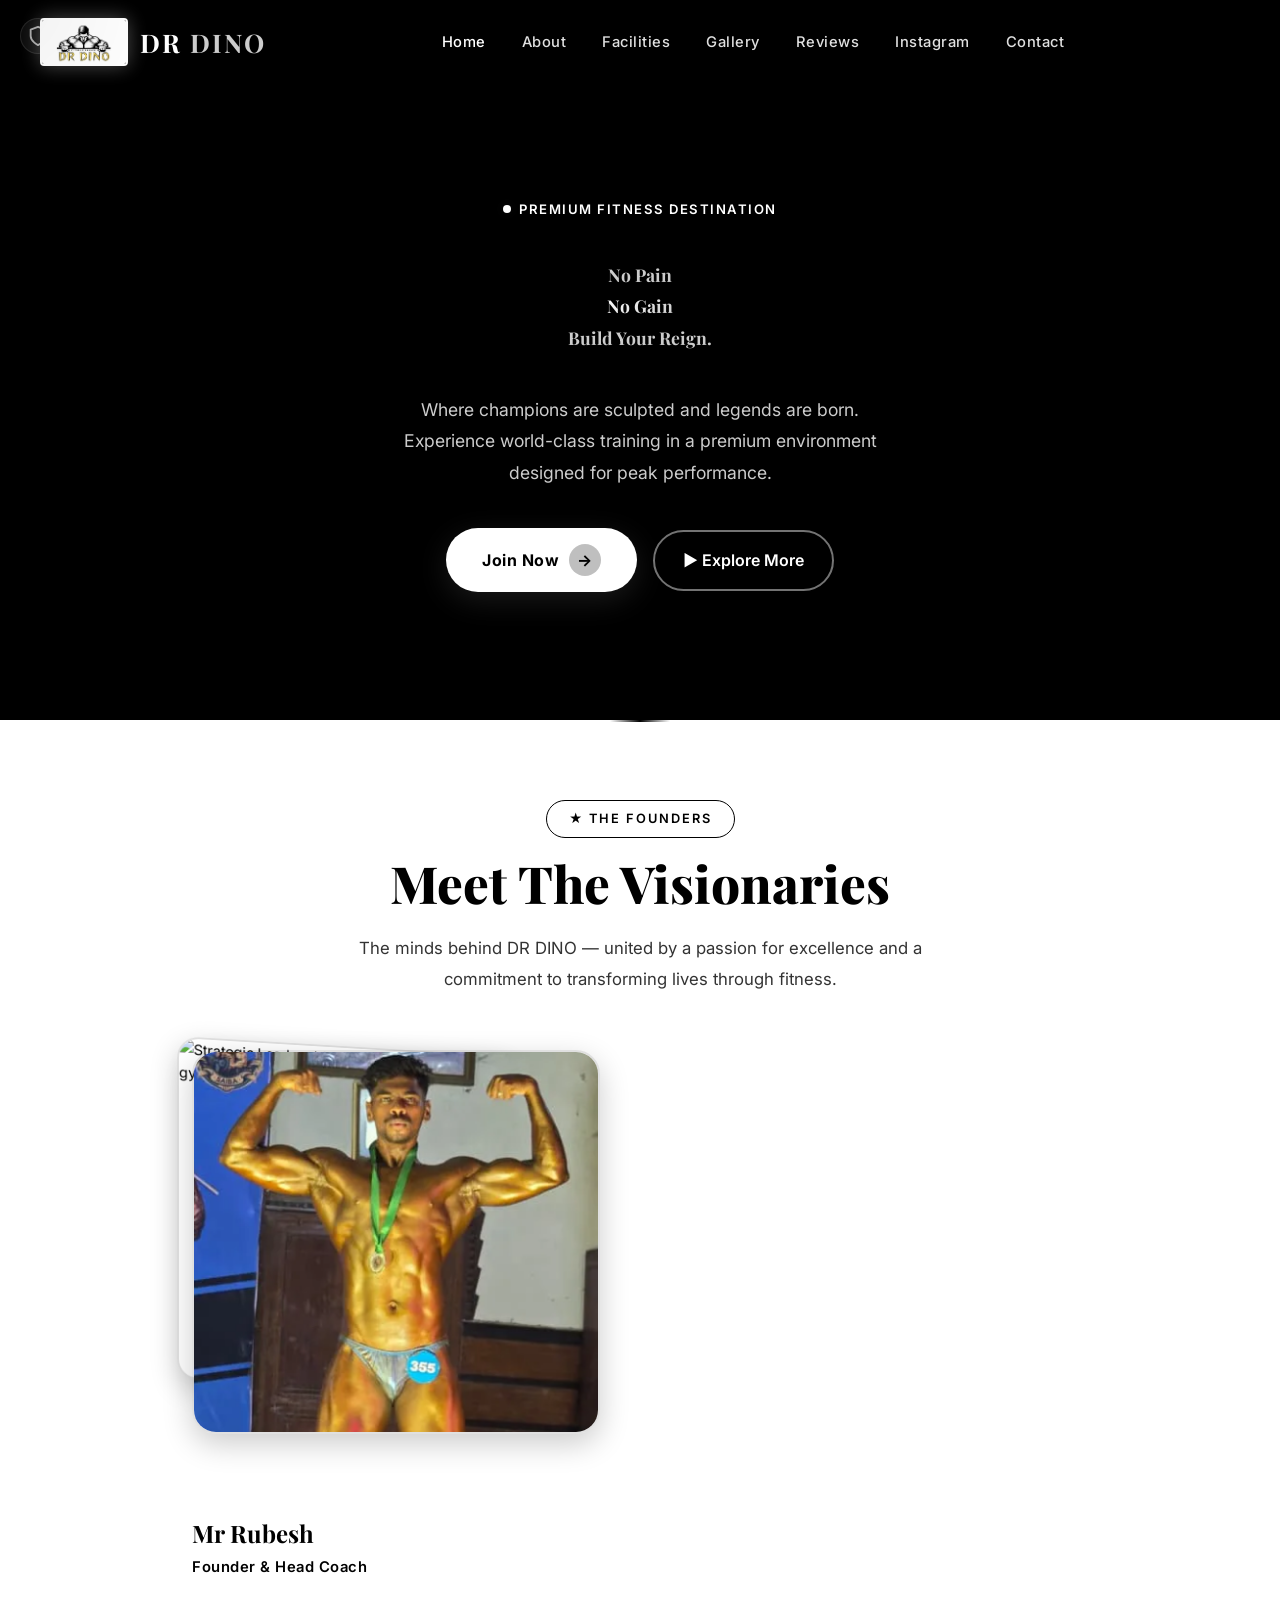
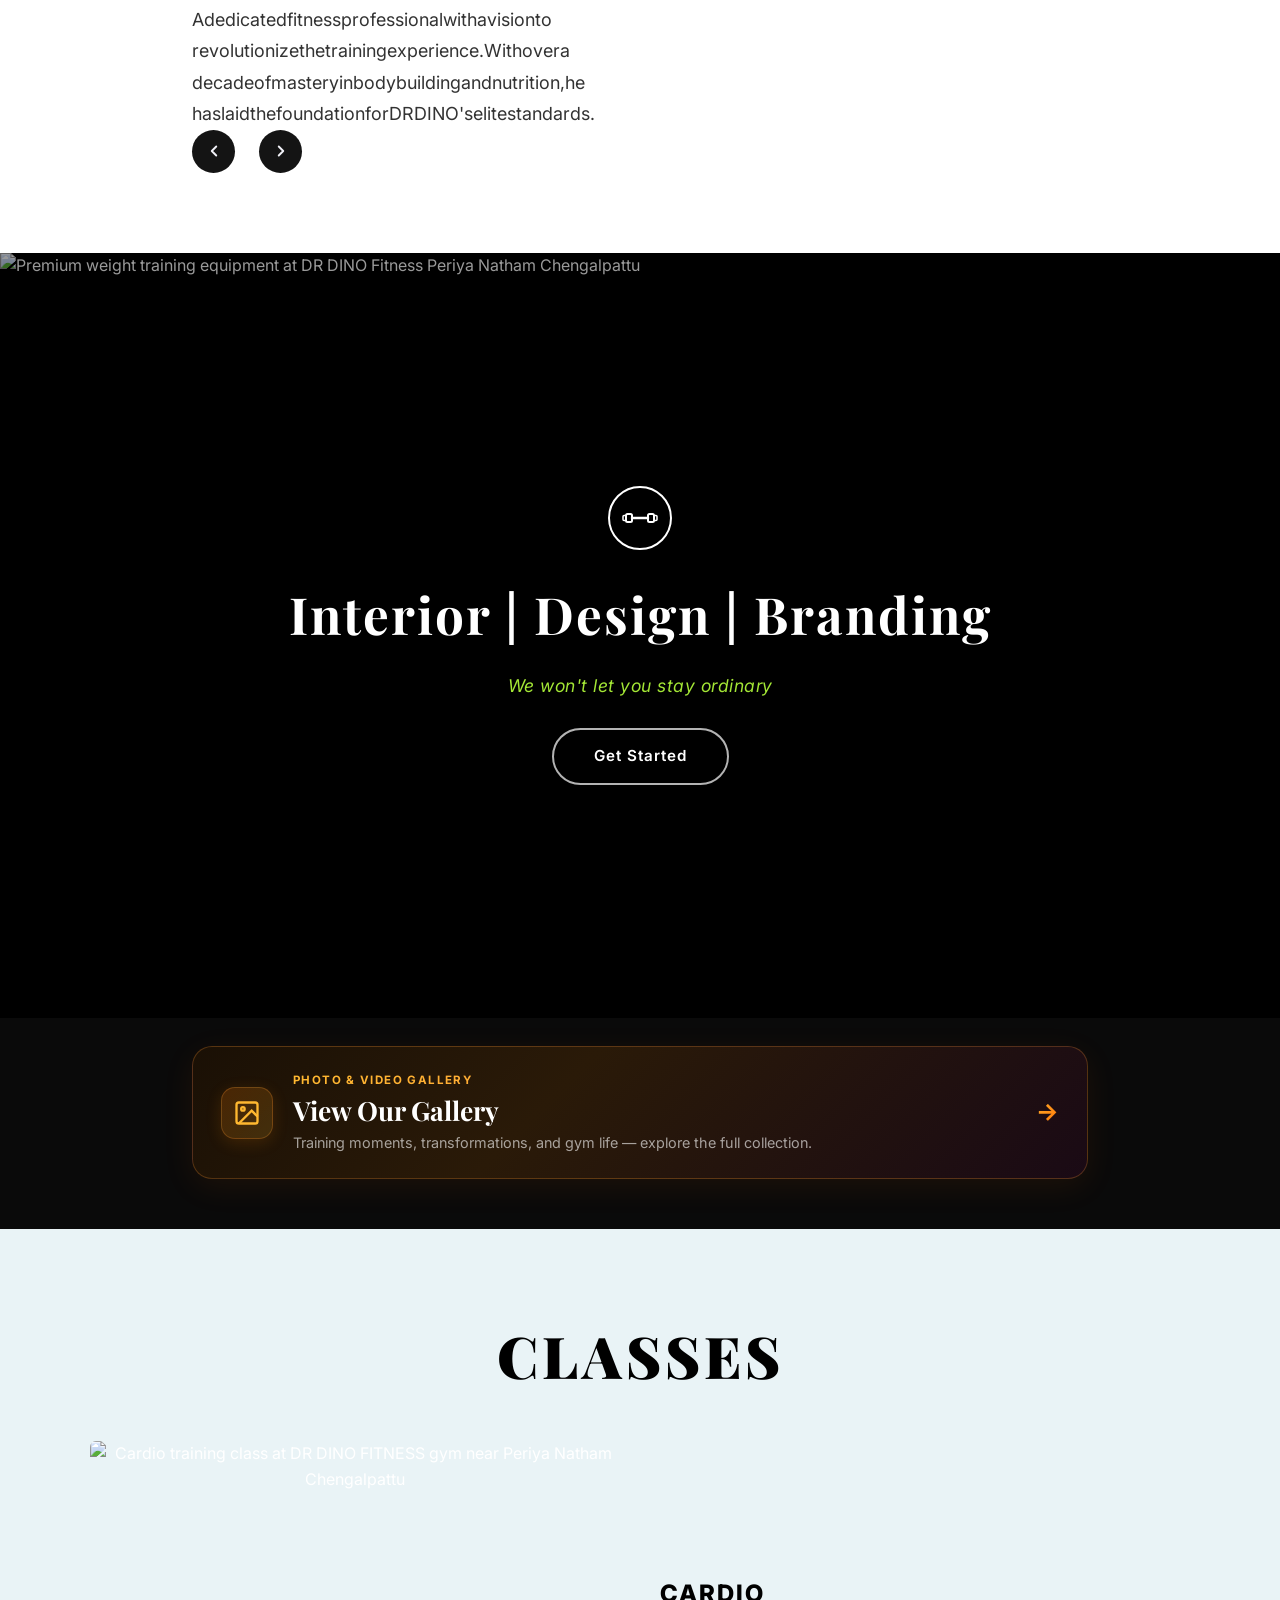
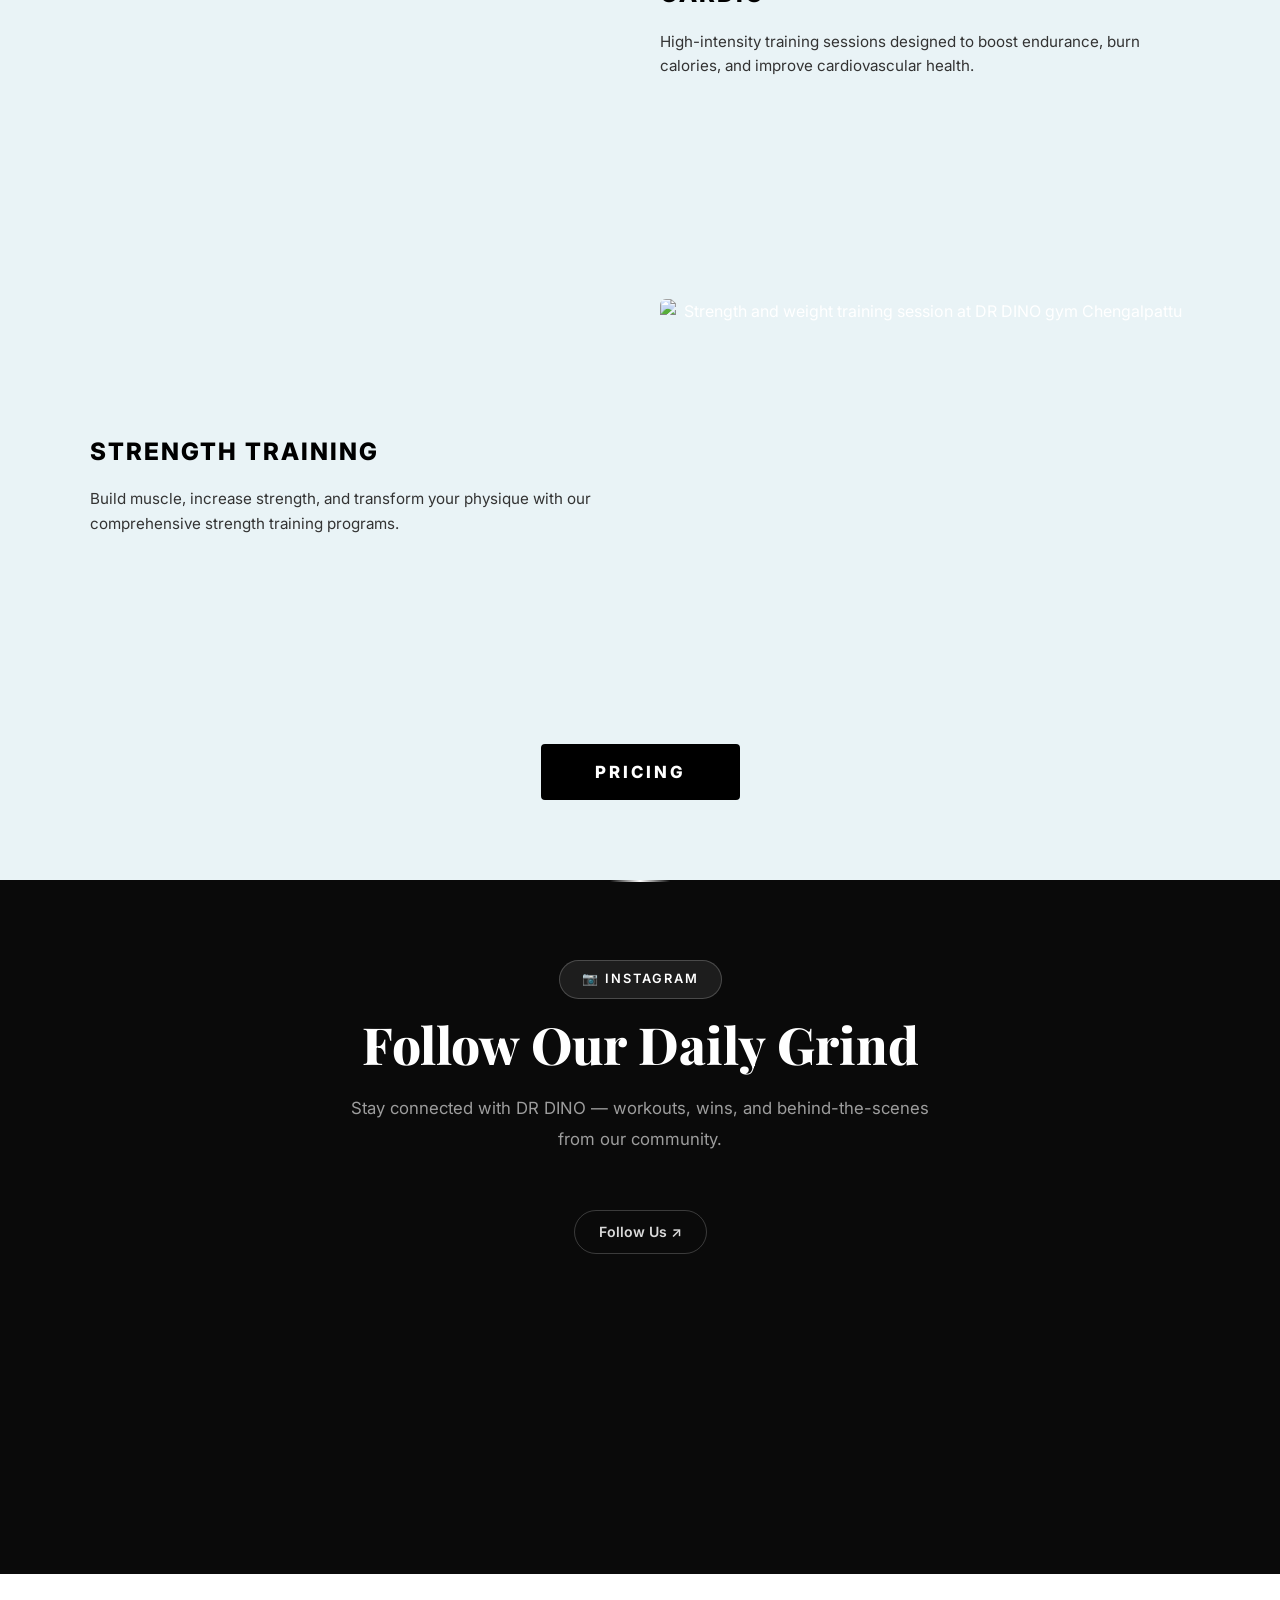
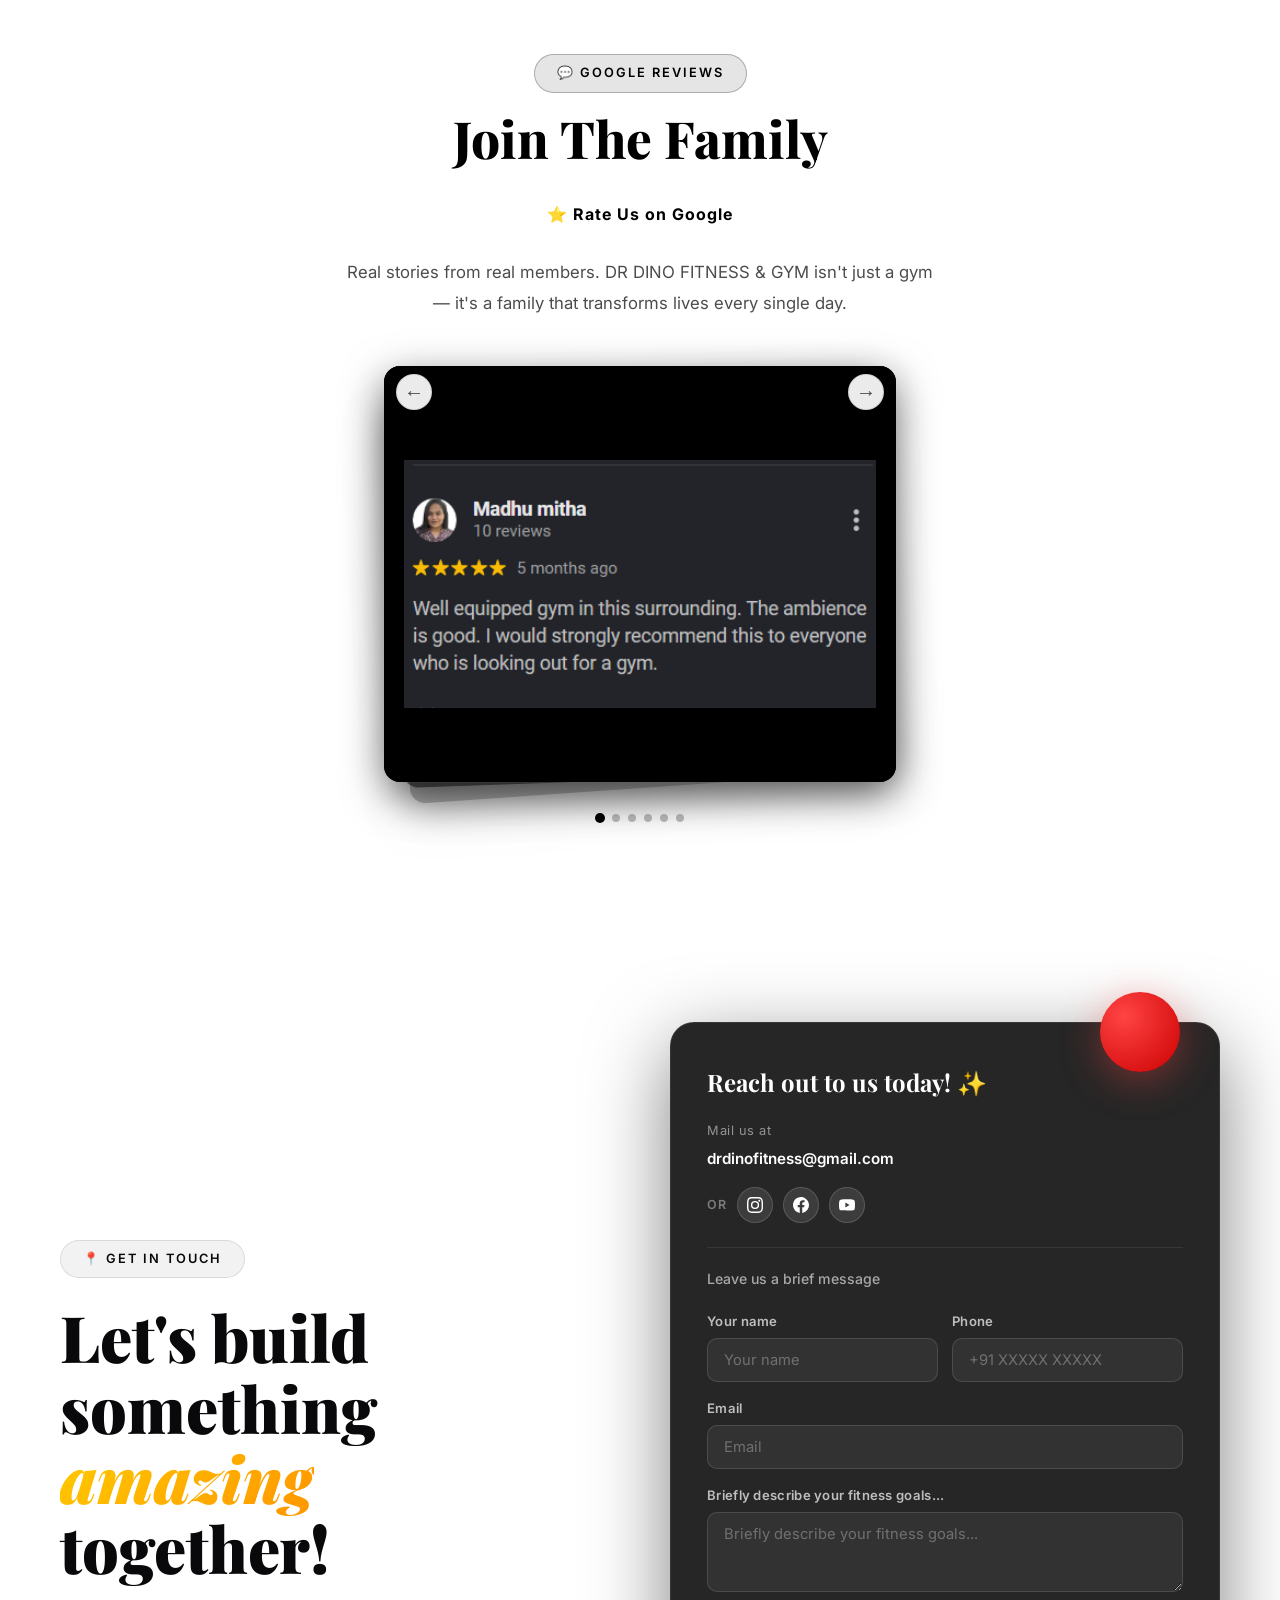
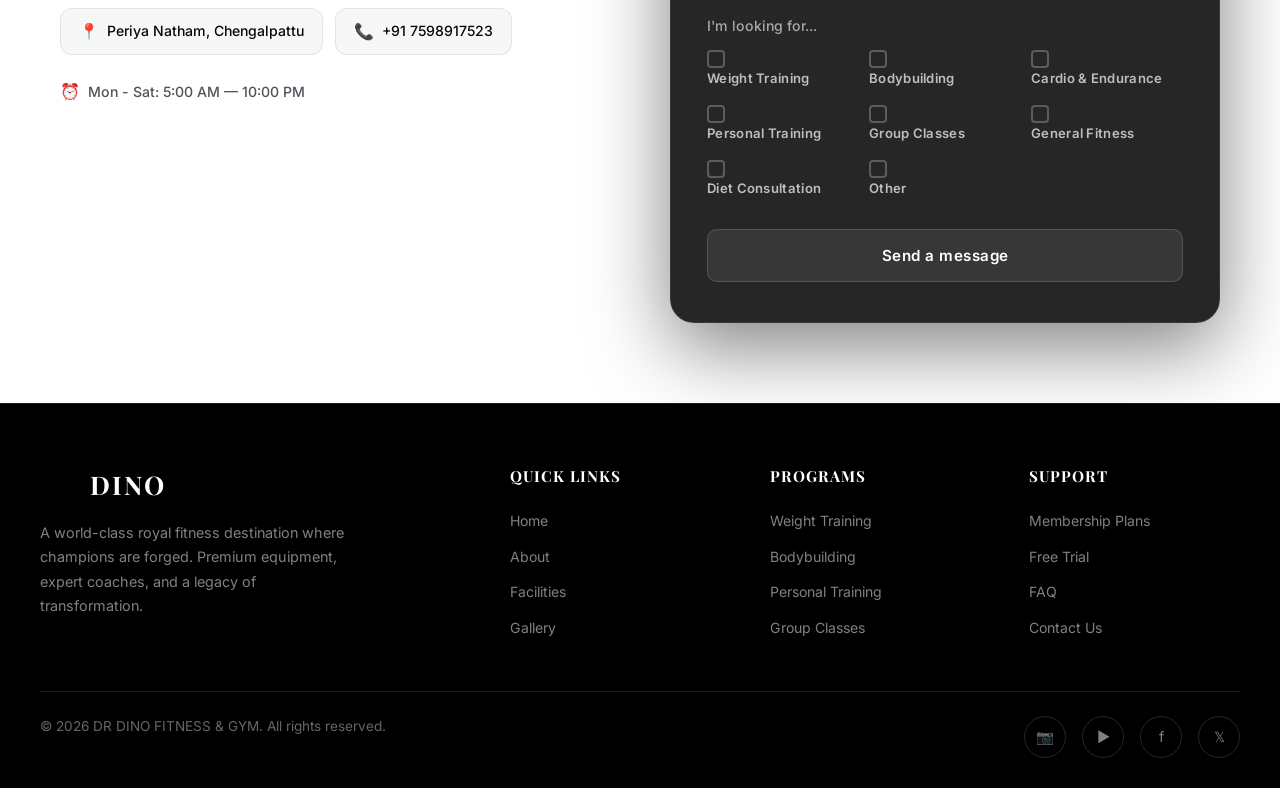
==== commit 742e56f7: "initilize" ====
--- a/index.html
+++ b/index.html
@@ -17,10 +17,7 @@
       href="https://fonts.googleapis.com/css2?family=Playfair+Display:ital,wght@0,400;0,500;0,600;0,700;0,800;0,900;1,400;1,700&family=Inter:wght@300;400;500;600;700;800&display=swap"
       rel="stylesheet"
     />
-    <link
-      rel="icon"
-      href="data:image/svg+xml,<svg xmlns='http://www.w3.org/2000/svg' viewBox='0 0 100 100'><text y='.9em' font-size='90'>🦖</text></svg>"
-    />
+    <link rel="icon" href="images/logodr.png" />
     <meta
       name="keywords"
       content="gym near me, fitness center in Chengalpattu, best gym Chengalpattu, unisex gym Periya Natham, bodybuilding gym Chengalpattu, DR DINO gym, premium gym Tamil Nadu"
@@ -111,10 +108,22 @@
       <a href="#reviews" onclick="closeMobile()">Reviews</a>
       <a href="#instagram" onclick="closeMobile()">Instagram</a>
       <a href="#contact" onclick="closeMobile()">Contact</a>
+      <!-- ===== SECRET SHIELD ENTRANCE (MOBILE) ===== -->
+      <div class="secret-shield mobile-shield" title="Authorized Personnel Only">
+        <svg viewBox="0 0 24 24" fill="none" stroke="currentColor" stroke-width="2" stroke-linecap="round" stroke-linejoin="round">
+          <path d="M12 22s8-4 8-10V5l-8-3-8 3v7c0 6 8 10 8 10z"></path>
+        </svg>
+      </div>
     </div>
 
     <!-- Navigation -->
     <nav class="navbar" id="navbar">
+      <!-- ===== SECRET SHIELD ENTRANCE (DESKTOP) ===== -->
+      <div class="secret-shield desktop-shield" title="Authorized Personnel Only">
+        <svg viewBox="0 0 24 24" fill="none" stroke="currentColor" stroke-width="2" stroke-linecap="round" stroke-linejoin="round">
+          <path d="M12 22s8-4 8-10V5l-8-3-8 3v7c0 6 8 10 8 10z"></path>
+        </svg>
+      </div>
       <a href="#home" class="logo">
         <img
           src="images/l1.png"
@@ -142,23 +151,26 @@
     <section class="hero" id="home">
       <div class="hero-bg"></div>
       <div class="hero-content">
-        <div class="hero-badge">
+        <div class="hero-badge" data-editable="true" data-cms-key="hero_badge">
           <span class="dot"></span>
-          Premium Fitness Destination
+          <span class="editable-text-inner">Premium Fitness Destination</span>
         </div>
         <h1 class="seo-hidden">
           DR DINO FITNESS &amp; GYM: The Ultimate Fitness Destination in
           Chengalpattu
         </h1>
-        <p class="hero-tagline">
+        <p class="hero-tagline" data-editable="true" data-cms-key="hero_tagline">
           No Pain<br /><span class="highlight">No Gain</span><br />Build Your
           Reign.
         </p>
-        <p>
+        <p class="hero-subtitle" data-editable="true" data-cms-key="hero_subtitle">
           Where champions are sculpted and legends are born. Experience
           world-class training in a premium environment designed for peak
           performance.
         </p>
+        <button type="button" class="live-admin-upload-btn hero-upload-btn" onclick="triggerInlineAdminUpload('hero_bg')">
+          📷 Change Hero Background
+        </button>
         <div class="hero-buttons">
           <a href="#contact" class="btn-primary">
             Join Now
@@ -200,6 +212,11 @@
               data-index="1"
             />
           </div>
+          <div class="founder-upload-wrap">
+            <button type="button" class="live-admin-upload-btn" onclick="triggerInlineAdminUpload('founders')">
+              📷 Change Founder Photo
+            </button>
+          </div>
 
           <div class="founders-carousel-content">
             <div
@@ -207,11 +224,11 @@
               id="foundersTextPanel"
               aria-live="polite"
             >
-              <h3 class="founders-name" id="foundersName">Mr Rubesh</h3>
-              <p class="founders-role" id="foundersRole">
+              <h3 class="founders-name" id="foundersName" data-editable="true" data-cms-key="founder_name">Mr Rubesh</h3>
+              <p class="founders-role" id="foundersRole" data-editable="true" data-cms-key="founder_role">
                 Founder &amp; Head Coach
               </p>
-              <p class="founders-quote" id="foundersQuote">
+              <p class="founders-quote" id="foundersQuote" data-editable="true" data-cms-key="founder_quote">
                 A dedicated fitness professional with a vision to revolutionize
                 the training experience. With over a decade of mastery in
                 bodybuilding and nutrition, he has laid the foundation for DR
@@ -386,6 +403,11 @@
         </div>
         <span class="gallery-gateway-arrow" aria-hidden="true">→</span>
       </a>
+      <div style="text-align: center; margin-top: 14px;">
+        <button type="button" class="live-admin-upload-btn" onclick="triggerInlineAdminUpload('gallery')">
+          📸 Direct Upload to Gallery
+        </button>
+      </div>
     </section>
 
     <!-- ===== CLASSES ===== -->
@@ -395,31 +417,43 @@
         <div class="classes-card reveal slide-left">
           <div class="classes-img-wrap">
             <img
+              id="classCardioImg"
               src="images/c1.png"
               alt="Cardio training class at DR DINO FITNESS gym near Periya Natham Chengalpattu"
             />
           </div>
           <div class="classes-text-wrap">
-            <h3 class="classes-label">CARDIO</h3>
-            <p class="classes-desc">
+            <h3 class="classes-label" data-editable="true" data-cms-key="class_cardio_label">CARDIO</h3>
+            <p class="classes-desc" data-editable="true" data-cms-key="class_cardio_desc">
               High-intensity training sessions designed to boost endurance, burn
               calories, and improve cardiovascular health.
             </p>
+            <div class="classes-upload-wrap">
+              <button type="button" class="live-admin-upload-btn" onclick="triggerInlineAdminUpload('class_cardio')">
+                📷 Change Cardio Photo
+              </button>
+            </div>
           </div>
         </div>
         <div class="classes-card reverse reveal slide-right">
           <div class="classes-img-wrap">
             <img
+              id="classStrengthImg"
               src="images/s1.png"
               alt="Strength and weight training session at DR DINO gym Chengalpattu"
             />
           </div>
           <div class="classes-text-wrap">
-            <h3 class="classes-label">STRENGTH TRAINING</h3>
-            <p class="classes-desc">
+            <h3 class="classes-label" data-editable="true" data-cms-key="class_strength_label">STRENGTH TRAINING</h3>
+            <p class="classes-desc" data-editable="true" data-cms-key="class_strength_desc">
               Build muscle, increase strength, and transform your physique with
               our comprehensive strength training programs.
             </p>
+            <div class="classes-upload-wrap">
+              <button type="button" class="live-admin-upload-btn" onclick="triggerInlineAdminUpload('class_strength')">
+                📷 Change Strength Photo
+              </button>
+            </div>
           </div>
         </div>
       </div>
@@ -874,6 +908,18 @@
       </div>
     </footer>
 
+    <!-- Passkey Modal for Admin Access -->
+    <div id="passkey-modal" class="passkey-modal">
+      <div class="passkey-container">
+        <input
+          type="password"
+          id="passkey-input"
+          placeholder="ENTER PASSKEY"
+          maxlength="10"
+        />
+      </div>
+    </div>
+
     <script src="script.js"></script>
   </body>
 </html>
--- a/styles.css
+++ b/styles.css
@@ -68,7 +68,7 @@
 }
 
 body {
-  font-family: 'Inter', sans-serif;
+  font-family: "Inter", sans-serif;
   background: var(--bg-primary);
   color: var(--text-primary);
   overflow-x: hidden;
@@ -160,7 +160,9 @@
   display: flex;
   align-items: center;
   justify-content: center;
-  transition: opacity 0.8s, visibility 0.8s;
+  transition:
+    opacity 0.8s,
+    visibility 0.8s;
 }
 
 .preloader.hidden {
@@ -176,7 +178,7 @@
 }
 
 .preloader-text {
-  font-family: 'Playfair Display', serif;
+  font-family: "Playfair Display", serif;
   font-size: 2rem;
   font-weight: 700;
   color: var(--gold);
@@ -252,7 +254,7 @@
 }
 
 .logo-text {
-  font-family: 'Playfair Display', serif;
+  font-family: "Playfair Display", serif;
   font-size: 1.6rem;
   font-weight: 700;
   color: #000000;
@@ -281,7 +283,7 @@
 }
 
 .nav-links a::after {
-  content: '';
+  content: "";
   position: absolute;
   bottom: -4px;
   left: 0;
@@ -355,13 +357,13 @@
   position: absolute;
   inset: -10px;
   /* Slight overflow to hide blur edges */
-  background: url('images/intro.png') top center/cover no-repeat;
+  background: url("images/intro.png") top center/cover no-repeat;
   filter: blur(1px);
   z-index: 0;
 }
 
 .hero::after {
-  content: '';
+  content: "";
   position: absolute;
   inset: 0;
   background: rgba(0, 0, 0, 0.6);
@@ -405,7 +407,6 @@
 }
 
 @keyframes pulse {
-
   0%,
   100% {
     opacity: 1;
@@ -417,7 +418,7 @@
 }
 
 .hero h1 {
-  font-family: 'Playfair Display', serif;
+  font-family: "Playfair Display", serif;
   font-size: clamp(3rem, 5.5vw, 5.5rem);
   font-weight: 800;
   line-height: 1.1;
@@ -436,7 +437,7 @@
 }
 
 .hero-tagline {
-  font-family: 'Playfair Display', serif;
+  font-family: "Playfair Display", serif;
   font-size: clamp(1.35rem, 5vw, 2.8rem);
   font-weight: 700;
   color: #ffffff;
@@ -576,7 +577,7 @@
 }
 
 .float-card-1 .stat-num {
-  font-family: 'Playfair Display', serif;
+  font-family: "Playfair Display", serif;
   font-size: 2.2rem;
   font-weight: 800;
   color: var(--text-primary);
@@ -635,7 +636,6 @@
 }
 
 @keyframes float {
-
   0%,
   100% {
     transform: translateY(0);
@@ -683,7 +683,7 @@
 }
 
 .hero-stat .num {
-  font-family: 'Playfair Display', serif;
+  font-family: "Playfair Display", serif;
   font-size: 2rem;
   font-weight: 800;
   color: var(--text-primary);
@@ -720,7 +720,7 @@
 }
 
 .section-title {
-  font-family: 'Playfair Display', serif;
+  font-family: "Playfair Display", serif;
   font-size: clamp(2.2rem, 4vw, 3.4rem);
   font-weight: 800;
   color: var(--text-primary);
@@ -858,7 +858,7 @@
   width: 100%;
   height: 100%;
   object-fit: cover;
-  object-position: center 25%;
+  object-position: top center !important;
   border-radius: 1.5rem;
   box-shadow: 0 10px 30px rgba(0, 0, 0, 0.2);
   border: 2px solid rgba(0, 0, 0, 0.12);
@@ -877,14 +877,18 @@
   z-index: 2;
   opacity: 1;
   pointer-events: auto;
-  transform: translateX(calc(-1 * var(--founders-gap, 60px))) translateY(calc(-1 * var(--founders-stick-up, 48px))) scale(0.85) rotateY(15deg);
+  transform: translateX(calc(-1 * var(--founders-gap, 60px)))
+    translateY(calc(-1 * var(--founders-stick-up, 48px))) scale(0.85)
+    rotateY(15deg);
 }
 
 .founders-carousel-img.is-right {
   z-index: 2;
   opacity: 1;
   pointer-events: auto;
-  transform: translateX(var(--founders-gap, 60px)) translateY(calc(-1 * var(--founders-stick-up, 48px))) scale(0.85) rotateY(-15deg);
+  transform: translateX(var(--founders-gap, 60px))
+    translateY(calc(-1 * var(--founders-stick-up, 48px))) scale(0.85)
+    rotateY(-15deg);
 }
 
 .founders-carousel-img.is-hidden {
@@ -909,7 +913,7 @@
 }
 
 .founders-name {
-  font-family: 'Playfair Display', serif;
+  font-family: "Playfair Display", serif;
   font-weight: 700;
   font-size: clamp(1.35rem, 3vw, 1.5rem);
   color: #000;
@@ -963,7 +967,9 @@
   border: none;
   background: #141414;
   color: #f1f1f7;
-  transition: background-color 0.3s, transform 0.2s;
+  transition:
+    background-color 0.3s,
+    transform 0.2s;
 }
 
 .founders-arrow-btn:hover {
@@ -1004,7 +1010,7 @@
 
   .founders-carousel-img {
     object-fit: cover;
-    object-position: center 15%;
+    object-position: top center !important;
     border-radius: 1.25rem;
   }
 
@@ -1072,7 +1078,7 @@
   width: 100%;
   height: 360px;
   object-fit: cover;
-  object-position: center 25%;
+  object-position: top center !important;
   display: block;
   opacity: 0;
   transition: opacity 1.2s ease-in-out;
@@ -1099,7 +1105,7 @@
 }
 
 .about-float-badge .yr {
-  font-family: 'Playfair Display', serif;
+  font-family: "Playfair Display", serif;
   font-size: 1.8rem;
   font-weight: 800;
   color: #000000;
@@ -1245,7 +1251,6 @@
 }
 
 @keyframes infraSlide {
-
   0%,
   25% {
     transform: translateX(0);
@@ -1303,7 +1308,7 @@
 }
 
 .infra-heading {
-  font-family: 'Playfair Display', serif;
+  font-family: "Playfair Display", serif;
   font-size: clamp(2rem, 4vw, 3.2rem);
   font-weight: 700;
   color: #ffffff;
@@ -1359,21 +1364,32 @@
   border-radius: var(--radius-md);
   text-decoration: none;
   color: #ffffff;
-  transition: transform 0.4s cubic-bezier(0.4, 0, 0.2, 1), box-shadow 0.4s ease, border-color 0.4s ease;
-  box-shadow: 0 8px 32px rgba(255, 120, 0, 0.08), 0 0 0 0 rgba(255, 150, 50, 0);
+  transition:
+    transform 0.4s cubic-bezier(0.4, 0, 0.2, 1),
+    box-shadow 0.4s ease,
+    border-color 0.4s ease;
+  box-shadow:
+    0 8px 32px rgba(255, 120, 0, 0.08),
+    0 0 0 0 rgba(255, 150, 50, 0);
   position: relative;
   overflow: hidden;
 }
 
 /* Animated shimmer sweep */
 .gallery-gateway-card::before {
-  content: '';
+  content: "";
   position: absolute;
   top: 0;
   left: -100%;
   width: 100%;
   height: 100%;
-  background: linear-gradient(90deg, transparent, rgba(255, 180, 50, 0.06), rgba(255, 120, 0, 0.08), transparent);
+  background: linear-gradient(
+    90deg,
+    transparent,
+    rgba(255, 180, 50, 0.06),
+    rgba(255, 120, 0, 0.08),
+    transparent
+  );
   transition: left 0.6s ease;
   z-index: 0;
 }
@@ -1384,11 +1400,16 @@
 
 /* Subtle warm ambient glow behind card */
 .gallery-gateway-card::after {
-  content: '';
+  content: "";
   position: absolute;
   inset: -2px;
   border-radius: inherit;
-  background: linear-gradient(135deg, rgba(255, 120, 0, 0.15), rgba(255, 200, 50, 0.1), rgba(255, 80, 80, 0.1));
+  background: linear-gradient(
+    135deg,
+    rgba(255, 120, 0, 0.15),
+    rgba(255, 200, 50, 0.1),
+    rgba(255, 80, 80, 0.1)
+  );
   z-index: -1;
   opacity: 0;
   transition: opacity 0.4s ease;
@@ -1401,7 +1422,9 @@
 .gallery-gateway-card:hover {
   transform: translateY(-4px);
   border-color: rgba(255, 150, 50, 0.5);
-  box-shadow: 0 20px 50px rgba(255, 120, 0, 0.15), 0 0 30px rgba(255, 150, 50, 0.08);
+  box-shadow:
+    0 20px 50px rgba(255, 120, 0, 0.15),
+    0 0 30px rgba(255, 150, 50, 0.08);
 }
 
 .gallery-gateway-icon {
@@ -1409,7 +1432,11 @@
   width: 3.25rem;
   height: 3.25rem;
   border-radius: 14px;
-  background: linear-gradient(135deg, rgba(255, 120, 0, 0.2), rgba(255, 200, 50, 0.15));
+  background: linear-gradient(
+    135deg,
+    rgba(255, 120, 0, 0.2),
+    rgba(255, 200, 50, 0.15)
+  );
   border: 1px solid rgba(255, 150, 50, 0.25);
   display: flex;
   align-items: center;
@@ -1418,7 +1445,9 @@
   position: relative;
   z-index: 1;
   box-shadow: 0 4px 16px rgba(255, 140, 0, 0.15);
-  transition: box-shadow 0.3s ease, transform 0.3s ease;
+  transition:
+    box-shadow 0.3s ease,
+    transform 0.3s ease;
 }
 
 .gallery-gateway-card:hover .gallery-gateway-icon {
@@ -1448,7 +1477,7 @@
 }
 
 .gallery-gateway-title {
-  font-family: 'Playfair Display', serif;
+  font-family: "Playfair Display", serif;
   font-size: clamp(1.25rem, 3.5vw, 1.65rem);
   font-weight: 700;
   color: #ffffff;
@@ -1549,7 +1578,7 @@
 }
 
 .classes-title {
-  font-family: 'Playfair Display', serif;
+  font-family: "Playfair Display", serif;
   font-size: clamp(2.4rem, 4.5vw, 3.8rem);
   font-weight: 900;
   color: #000000;
@@ -1588,7 +1617,7 @@
 }
 
 .classes-label {
-  font-family: 'Inter', sans-serif;
+  font-family: "Inter", sans-serif;
   font-size: 1.5rem;
   font-weight: 800;
   color: #000000;
@@ -1597,7 +1626,7 @@
 }
 
 .classes-desc {
-  font-family: 'Inter', sans-serif;
+  font-family: "Inter", sans-serif;
   font-size: 0.95rem;
   color: #333333;
   line-height: 1.6;
@@ -1615,6 +1644,7 @@
   width: 100%;
   height: 100%;
   object-fit: cover;
+  object-position: top center !important;
   display: block;
   transition: transform 0.5s ease;
 }
@@ -1641,7 +1671,7 @@
   padding: 16px 52px;
   background: #000000;
   color: #ffffff;
-  font-family: 'Inter', sans-serif;
+  font-family: "Inter", sans-serif;
   font-weight: 800;
   font-size: 1.05rem;
   text-transform: uppercase;
@@ -1667,7 +1697,9 @@
   display: none;
   align-items: center;
   justify-content: center;
-  padding: max(16px, env(safe-area-inset-top)) max(16px, env(safe-area-inset-right)) max(16px, env(safe-area-inset-bottom)) max(16px, env(safe-area-inset-left));
+  padding: max(16px, env(safe-area-inset-top))
+    max(16px, env(safe-area-inset-right)) max(16px, env(safe-area-inset-bottom))
+    max(16px, env(safe-area-inset-left));
 }
 
 .schedule-modal.active {
@@ -1732,7 +1764,7 @@
 }
 
 .achievers::before {
-  content: '';
+  content: "";
   position: absolute;
   top: -100px;
   right: -100px;
@@ -1743,7 +1775,7 @@
 }
 
 .achievers::after {
-  content: '';
+  content: "";
   position: absolute;
   bottom: -150px;
   left: -150px;
@@ -1820,7 +1852,7 @@
 }
 
 .achiever-card h3 {
-  font-family: 'Playfair Display', serif;
+  font-family: "Playfair Display", serif;
   font-size: 1.25rem;
   font-weight: 700;
   margin-bottom: 6px;
@@ -1878,7 +1910,7 @@
   padding: 14px 36px;
   background: #ffffff;
   color: #000000;
-  font-family: 'Inter', sans-serif;
+  font-family: "Inter", sans-serif;
   font-weight: 700;
   font-size: 1rem;
   text-decoration: none;
@@ -1918,7 +1950,9 @@
   height: 100%;
   border-radius: 1rem;
   background: #0d0d0d;
-  box-shadow: 0 12px 40px rgba(0, 0, 0, 0.5), 0 0 0 1px rgba(255, 255, 255, 0.06);
+  box-shadow:
+    0 12px 40px rgba(0, 0, 0, 0.5),
+    0 0 0 1px rgba(255, 255, 255, 0.06);
   overflow: hidden;
   cursor: grab;
   touch-action: pan-y;
@@ -1967,11 +2001,15 @@
 }
 
 .review-card--exiting-left {
-  transition: transform 0.28s ease-out, opacity 0.28s ease-out;
+  transition:
+    transform 0.28s ease-out,
+    opacity 0.28s ease-out;
 }
 
 .review-card--exiting-right {
-  transition: transform 0.28s ease-out, opacity 0.28s ease-out;
+  transition:
+    transform 0.28s ease-out,
+    opacity 0.28s ease-out;
 }
 
 .review-card-arrows {
@@ -2001,7 +2039,10 @@
   justify-content: center;
   box-shadow: 0 2px 12px rgba(0, 0, 0, 0.2);
   border: 1px solid rgba(0, 0, 0, 0.1);
-  transition: color 0.2s ease, background 0.2s ease, transform 0.2s ease;
+  transition:
+    color 0.2s ease,
+    background 0.2s ease,
+    transform 0.2s ease;
 }
 
 .review-card-arrow:hover {
@@ -2044,7 +2085,9 @@
   border-radius: 50%;
   background: rgba(0, 0, 0, 0.25);
   cursor: pointer;
-  transition: background 0.3s ease, transform 0.3s ease;
+  transition:
+    background 0.3s ease,
+    transform 0.3s ease;
 }
 
 .review-carousel-dot.active {
@@ -2200,7 +2243,7 @@
 }
 
 .instagram-page-header .section-title {
-  font-family: 'Playfair Display', serif;
+  font-family: "Playfair Display", serif;
   font-size: 3rem;
   font-weight: 800;
   margin-bottom: 16px;
@@ -2231,7 +2274,9 @@
   text-decoration: none;
   border-radius: 50px;
   letter-spacing: 0.5px;
-  transition: transform 0.3s, box-shadow 0.3s;
+  transition:
+    transform 0.3s,
+    box-shadow 0.3s;
   box-shadow: 0 4px 20px rgba(131, 58, 180, 0.4);
 }
 
@@ -2298,10 +2343,19 @@
 }
 
 @keyframes contactBlobFloat {
-  0%, 100% { transform: translate(0, 0) scale(1); }
-  25%      { transform: translate(30px, -40px) scale(1.05); }
-  50%      { transform: translate(-20px, 20px) scale(0.95); }
-  75%      { transform: translate(15px, 30px) scale(1.02); }
+  0%,
+  100% {
+    transform: translate(0, 0) scale(1);
+  }
+  25% {
+    transform: translate(30px, -40px) scale(1.05);
+  }
+  50% {
+    transform: translate(-20px, 20px) scale(0.95);
+  }
+  75% {
+    transform: translate(15px, 30px) scale(1.02);
+  }
 }
 
 /* Inner layout grid */
@@ -2327,10 +2381,10 @@
   display: inline-flex;
   align-items: center;
   gap: 8px;
-  background: rgba(0,0,0,0.05);
+  background: rgba(0, 0, 0, 0.05);
   backdrop-filter: blur(12px);
   -webkit-backdrop-filter: blur(12px);
-  border: 1px solid rgba(0,0,0,0.1);
+  border: 1px solid rgba(0, 0, 0, 0.1);
   color: #09090b;
   padding: 8px 22px;
   border-radius: 48px;
@@ -2342,7 +2396,7 @@
 }
 
 .contact-v2-headline {
-  font-family: 'Playfair Display', serif;
+  font-family: "Playfair Display", serif;
   font-size: clamp(2.8rem, 5vw, 4.2rem);
   font-weight: 900;
   color: #09090b;
@@ -2368,10 +2422,10 @@
   display: inline-flex;
   align-items: center;
   gap: 8px;
-  background: rgba(0,0,0,0.03);
+  background: rgba(0, 0, 0, 0.03);
   backdrop-filter: blur(10px);
   -webkit-backdrop-filter: blur(10px);
-  border: 1px solid rgba(0,0,0,0.08);
+  border: 1px solid rgba(0, 0, 0, 0.08);
   padding: 10px 18px;
   border-radius: 12px;
   color: #09090b;
@@ -2382,8 +2436,8 @@
 }
 
 .contact-v2-info-chip:hover {
-  background: rgba(0,0,0,0.06);
-  border-color: rgba(0,0,0,0.15);
+  background: rgba(0, 0, 0, 0.06);
+  border-color: rgba(0, 0, 0, 0.15);
   transform: translateY(-2px);
 }
 
@@ -2414,29 +2468,36 @@
   border-radius: 50%;
   background: radial-gradient(circle at 30% 30%, #ff4444, #cc0000);
   z-index: 3;
-  box-shadow: 0 8px 40px rgba(255,68,68,0.4);
+  box-shadow: 0 8px 40px rgba(255, 68, 68, 0.4);
   animation: decoCirclePulse 4s ease-in-out infinite;
 }
 
 @keyframes decoCirclePulse {
-  0%, 100% { transform: scale(1); box-shadow: 0 8px 40px rgba(255,68,68,0.4); }
-  50%      { transform: scale(1.08); box-shadow: 0 12px 50px rgba(255,68,68,0.6); }
+  0%,
+  100% {
+    transform: scale(1);
+    box-shadow: 0 8px 40px rgba(255, 68, 68, 0.4);
+  }
+  50% {
+    transform: scale(1.08);
+    box-shadow: 0 12px 50px rgba(255, 68, 68, 0.6);
+  }
 }
 
 .contact-v2-card {
   background: rgba(20, 20, 20, 0.92);
   backdrop-filter: blur(24px);
   -webkit-backdrop-filter: blur(24px);
-  border: 1px solid rgba(255,255,255,0.08);
+  border: 1px solid rgba(255, 255, 255, 0.08);
   border-radius: 24px;
   padding: 40px 36px;
   position: relative;
   z-index: 2;
-  box-shadow: 0 24px 80px rgba(0,0,0,0.5);
+  box-shadow: 0 24px 80px rgba(0, 0, 0, 0.5);
 }
 
 .contact-v2-card-title {
-  font-family: 'Playfair Display', serif;
+  font-family: "Playfair Display", serif;
   font-size: 1.5rem;
   font-weight: 700;
   color: #ffffff;
@@ -2450,7 +2511,7 @@
 .contact-v2-mail-label {
   display: block;
   font-size: 0.8rem;
-  color: rgba(255,255,255,0.5);
+  color: rgba(255, 255, 255, 0.5);
   margin-bottom: 4px;
   letter-spacing: 0.5px;
 }
@@ -2476,7 +2537,7 @@
 
 .contact-v2-or {
   font-size: 0.78rem;
-  color: rgba(255,255,255,0.4);
+  color: rgba(255, 255, 255, 0.4);
   font-weight: 600;
   letter-spacing: 1px;
 }
@@ -2485,8 +2546,8 @@
   width: 36px;
   height: 36px;
   border-radius: 50%;
-  background: rgba(255,255,255,0.1);
-  border: 1px solid rgba(255,255,255,0.15);
+  background: rgba(255, 255, 255, 0.1);
+  border: 1px solid rgba(255, 255, 255, 0.15);
   display: flex;
   align-items: center;
   justify-content: center;
@@ -2504,13 +2565,13 @@
 
 .contact-v2-divider {
   height: 1px;
-  background: rgba(255,255,255,0.08);
+  background: rgba(255, 255, 255, 0.08);
   margin-bottom: 20px;
 }
 
 .contact-v2-form-label {
   font-size: 0.88rem;
-  color: rgba(255,255,255,0.6);
+  color: rgba(255, 255, 255, 0.6);
   margin-bottom: 20px;
   font-weight: 500;
 }
@@ -2531,7 +2592,7 @@
   font-weight: 600;
   font-size: 0.82rem;
   margin-bottom: 6px;
-  color: rgba(255,255,255,0.7);
+  color: rgba(255, 255, 255, 0.7);
   letter-spacing: 0.3px;
 }
 
@@ -2539,26 +2600,26 @@
 .contact-v2-form-group textarea {
   width: 100%;
   padding: 12px 16px;
-  border: 1px solid rgba(255,255,255,0.12);
+  border: 1px solid rgba(255, 255, 255, 0.12);
   border-radius: 10px;
-  font-family: 'Inter', sans-serif;
+  font-family: "Inter", sans-serif;
   font-size: 0.92rem;
   transition: all 0.3s ease;
-  background: rgba(255,255,255,0.06);
+  background: rgba(255, 255, 255, 0.06);
   color: #ffffff;
   outline: none;
 }
 
 .contact-v2-form-group input::placeholder,
 .contact-v2-form-group textarea::placeholder {
-  color: rgba(255,255,255,0.3);
+  color: rgba(255, 255, 255, 0.3);
 }
 
 .contact-v2-form-group input:focus,
 .contact-v2-form-group textarea:focus {
-  border-color: rgba(255,204,0,0.5);
-  box-shadow: 0 0 0 3px rgba(255,204,0,0.1);
-  background: rgba(255,255,255,0.08);
+  border-color: rgba(255, 204, 0, 0.5);
+  box-shadow: 0 0 0 3px rgba(255, 204, 0, 0.1);
+  background: rgba(255, 255, 255, 0.08);
 }
 
 .contact-v2-form-group textarea {
@@ -2569,7 +2630,7 @@
 /* Checkbox grid */
 .contact-v2-checkbox-title {
   font-size: 0.88rem;
-  color: rgba(255,255,255,0.6);
+  color: rgba(255, 255, 255, 0.6);
   margin-bottom: 12px;
   font-weight: 500;
 }
@@ -2586,7 +2647,7 @@
   gap: 8px;
   cursor: pointer;
   font-size: 0.82rem;
-  color: rgba(255,255,255,0.75);
+  color: rgba(255, 255, 255, 0.75);
   transition: color 0.2s;
   user-select: none;
 }
@@ -2603,7 +2664,7 @@
   width: 18px;
   height: 18px;
   min-width: 18px;
-  border: 2px solid rgba(255,255,255,0.25);
+  border: 2px solid rgba(255, 255, 255, 0.25);
   border-radius: 4px;
   display: flex;
   align-items: center;
@@ -2617,8 +2678,10 @@
   border-color: #ffffff;
 }
 
-.contact-v2-checkbox input[type="checkbox"]:checked + .contact-v2-checkmark::after {
-  content: '';
+.contact-v2-checkbox
+  input[type="checkbox"]:checked
+  + .contact-v2-checkmark::after {
+  content: "";
   width: 5px;
   height: 9px;
   border: solid #000000;
@@ -2631,11 +2694,11 @@
 .contact-v2-submit {
   width: 100%;
   padding: 16px;
-  background: rgba(255,255,255,0.08);
-  border: 1px solid rgba(255,255,255,0.15);
+  background: rgba(255, 255, 255, 0.08);
+  border: 1px solid rgba(255, 255, 255, 0.15);
   color: #ffffff;
   border-radius: 10px;
-  font-family: 'Inter', sans-serif;
+  font-family: "Inter", sans-serif;
   font-weight: 600;
   font-size: 0.95rem;
   cursor: pointer;
@@ -2648,7 +2711,7 @@
   background: #ffffff;
   color: #000000;
   border-color: #ffffff;
-  box-shadow: 0 8px 30px rgba(255,255,255,0.15);
+  box-shadow: 0 8px 30px rgba(255, 255, 255, 0.15);
   transform: translateY(-2px);
 }
 
@@ -2788,7 +2851,7 @@
   margin-bottom: 20px;
   letter-spacing: 1px;
   text-transform: uppercase;
-  font-family: 'Playfair Display', serif;
+  font-family: "Playfair Display", serif;
 }
 
 .footer ul {
@@ -3171,7 +3234,8 @@
   }
 
   .mobile-menu {
-    padding: env(safe-area-inset-top) env(safe-area-inset-right) env(safe-area-inset-bottom) env(safe-area-inset-left);
+    padding: env(safe-area-inset-top) env(safe-area-inset-right)
+      env(safe-area-inset-bottom) env(safe-area-inset-left);
   }
 
   .mobile-menu .close-menu {
@@ -3568,7 +3632,7 @@
 .mobile-menu a {
   color: var(--text-primary);
   text-decoration: none;
-  font-family: 'Playfair Display', serif;
+  font-family: "Playfair Display", serif;
   font-size: 1.8rem;
   font-weight: 700;
   transition: color 0.3s;
@@ -3599,12 +3663,14 @@
   pointer-events: none;
   z-index: 9999;
   transform: translate(-50%, -50%);
-  transition: left 0.3s ease, top 0.3s ease;
+  transition:
+    left 0.3s ease,
+    top 0.3s ease;
 }
 
 /* ===== DECORATIVE LINE ===== */
 .section::before {
-  content: '';
+  content: "";
   position: absolute;
   top: 0;
   left: 50%;
@@ -3617,4 +3683,341 @@
 .hero::before {
   width: 0;
   height: 0;
-}+}
+
+/* ===== SECRET ADMIN SHIELD & PASSKEY MODAL ===== */
+.secret-shield {
+  width: 36px;
+  height: 36px;
+  color: rgba(255, 255, 255, 0.65);
+  cursor: pointer;
+  transition: all 0.3s ease;
+  display: inline-flex;
+  align-items: center;
+  justify-content: center;
+  padding: 4px;
+  border-radius: 50%;
+  background: rgba(255, 255, 255, 0.05);
+  border: 1px solid rgba(255, 255, 255, 0.1);
+}
+
+.secret-shield svg {
+  width: 22px;
+  height: 22px;
+  transition: transform 0.3s ease;
+}
+
+.secret-shield:hover {
+  color: #ffffff;
+  background: rgba(255, 255, 255, 0.15);
+  border-color: rgba(255, 255, 255, 0.3);
+  transform: scale(1.08);
+  box-shadow: 0 0 15px rgba(255, 255, 255, 0.2);
+}
+
+.desktop-shield {
+  position: absolute;
+  top: 18px;
+  left: 20px;
+  z-index: 1001;
+}
+
+@media (max-width: 768px) {
+  .desktop-shield {
+    display: none !important;
+  }
+}
+
+.mobile-shield {
+  display: none;
+}
+
+@media (max-width: 768px) {
+  .mobile-shield {
+    display: flex !important;
+    margin: 24px auto 12px;
+    width: 44px;
+    height: 44px;
+    color: rgba(255, 255, 255, 0.7);
+    background: rgba(255, 255, 255, 0.08);
+    border: 1px solid rgba(255, 255, 255, 0.18);
+  }
+  .mobile-shield svg {
+    width: 26px;
+    height: 26px;
+  }
+}
+
+.passkey-modal {
+  position: fixed;
+  inset: 0;
+  background: rgba(0, 0, 0, 0.85);
+  z-index: 10000;
+  display: none;
+  align-items: center;
+  justify-content: center;
+  backdrop-filter: blur(8px);
+}
+
+.passkey-modal.active {
+  display: flex !important;
+}
+
+.passkey-container input {
+  background: #111;
+  border: 2px solid #ffffff;
+  color: #ffffff;
+  padding: 16px 28px;
+  font-size: 1.25rem;
+  border-radius: 12px;
+  outline: none;
+  text-align: center;
+  letter-spacing: 6px;
+  box-shadow:
+    0 10px 40px rgba(0, 0, 0, 0.6),
+    0 0 20px rgba(255, 255, 255, 0.15);
+  font-family: inherit;
+}
+
+.passkey-container input:focus {
+  border-color: #fcb045;
+  box-shadow: 0 0 25px rgba(252, 176, 69, 0.3);
+}
+
+/* ===== IMAGE DOWNLOAD & RIGHT-CLICK PROTECTION ===== */
+img,
+video,
+.gallery-item-card,
+.founders-carousel-img,
+.classes-img-wrap img,
+.lightbox-overlay img,
+.insta-hero img,
+.achiever-card img {
+  -webkit-user-select: none !important;
+  -moz-user-select: none !important;
+  -ms-user-select: none !important;
+  user-select: none !important;
+  -webkit-touch-callout: none !important; /* Disables mobile long-press context sheet */
+  -webkit-user-drag: none !important;
+  user-drag: none !important;
+}
+
+/* ===== LIVE ON-SITE ADMIN CMS MODE ===== */
+body.admin-mode-active {
+  padding-top: 52px !important;
+}
+
+body.admin-mode-active .navbar {
+  top: 52px !important;
+}
+
+/* Live Top Admin Bar */
+.live-admin-bar {
+  position: fixed;
+  top: 0;
+  left: 0;
+  right: 0;
+  height: 52px;
+  background: rgba(14, 16, 22, 0.98);
+  backdrop-filter: blur(16px);
+  border-bottom: 2px solid #fcb045;
+  z-index: 99999;
+  display: flex;
+  align-items: center;
+  justify-content: space-between;
+  padding: 0 20px;
+  box-shadow: 0 6px 30px rgba(0, 0, 0, 0.6);
+  font-family: "Inter", sans-serif;
+  animation: slideDownBar 0.3s ease-out;
+}
+
+@keyframes slideDownBar {
+  from {
+    transform: translateY(-100%);
+  }
+  to {
+    transform: translateY(0);
+  }
+}
+
+.admin-bar-left {
+  display: flex;
+  align-items: center;
+  gap: 12px;
+}
+
+@keyframes adminPulse {
+  0%,
+  100% {
+    opacity: 1;
+    transform: scale(1);
+  }
+  50% {
+    opacity: 0.4;
+    transform: scale(0.85);
+  }
+}
+
+.admin-bar-title {
+  font-weight: 800;
+  font-size: 0.95rem;
+  letter-spacing: 1px;
+  color: #fcb045;
+  text-transform: uppercase;
+}
+
+.admin-bar-hint {
+  font-size: 0.8rem;
+  color: rgba(255, 255, 255, 0.55);
+}
+
+@media (max-width: 768px) {
+  .admin-bar-hint {
+    display: none;
+  }
+}
+
+.admin-bar-right {
+  display: flex;
+  align-items: center;
+  gap: 10px;
+}
+
+.admin-bar-btn {
+  font-family: inherit;
+  font-weight: 700;
+  font-size: 0.84rem;
+  padding: 7px 18px;
+  border-radius: 50px;
+  border: none;
+  cursor: pointer;
+  transition: all 0.2s ease;
+  display: inline-flex;
+  align-items: center;
+  gap: 6px;
+}
+
+.admin-bar-btn.save-btn {
+  background: #00e676;
+  color: #000;
+  box-shadow: 0 2px 10px rgba(0, 230, 118, 0.3);
+}
+
+.admin-bar-btn.save-btn:hover {
+  transform: translateY(-1px);
+  box-shadow: 0 4px 15px rgba(0, 230, 118, 0.5);
+}
+
+.admin-bar-btn.exit-btn {
+  background: rgba(255, 255, 255, 0.12);
+  color: #fff;
+  border: 1px solid rgba(255, 255, 255, 0.2);
+}
+
+.admin-bar-btn.exit-btn:hover {
+  background: #ff1744;
+  border-color: #ff1744;
+}
+
+/* In-place section upload buttons */
+.live-admin-upload-btn {
+  display: none !important;
+  background: linear-gradient(135deg, #fd1d1d, #fcb045);
+  color: #000000 !important;
+  font-weight: 800;
+  font-family: "Inter", sans-serif;
+  font-size: 0.86rem;
+  padding: 9px 20px;
+  border-radius: 50px;
+  border: 2px solid #ffffff;
+  cursor: pointer;
+  align-items: center;
+  gap: 8px;
+  box-shadow:
+    0 6px 20px rgba(0, 0, 0, 0.4),
+    0 0 15px rgba(252, 176, 69, 0.5);
+  transition: all 0.25s ease;
+  z-index: 99;
+}
+
+.live-admin-upload-btn:hover {
+  transform: scale(1.05) translateY(-2px);
+  box-shadow: 0 8px 30px rgba(252, 176, 69, 0.7);
+}
+
+body.admin-mode-active .live-admin-upload-btn {
+  display: inline-flex !important;
+}
+
+.hero-upload-btn {
+  margin-top: 18px;
+  align-self: center;
+}
+
+.founder-upload-wrap {
+  margin-top: 14px;
+  display: flex;
+  justify-content: center;
+}
+
+.classes-upload-wrap {
+  margin-top: 10px;
+}
+
+/* Inline text editing indicators */
+body.admin-mode-active [data-editable="true"] {
+  outline: 1.5px dashed rgba(252, 176, 69, 0.7) !important;
+  outline-offset: 4px;
+  border-radius: 4px;
+  cursor: text !important;
+  transition:
+    background 0.2s,
+    outline 0.2s;
+}
+
+body.admin-mode-active [data-editable="true"]:hover {
+  outline: 2px solid #fcb045 !important;
+  background: rgba(252, 176, 69, 0.12) !important;
+}
+
+body.admin-mode-active [data-editable="true"]:focus {
+  outline: 2px solid #00e676 !important;
+  background: rgba(0, 230, 118, 0.1) !important;
+}
+
+/* Admin live status toast */
+.live-admin-toast {
+  position: fixed;
+  bottom: 28px;
+  right: 28px;
+  background: rgba(14, 16, 22, 0.95);
+  border: 1px solid #fcb045;
+  color: #fff;
+  padding: 14px 24px;
+  border-radius: 14px;
+  font-size: 0.9rem;
+  font-weight: 600;
+  z-index: 100000;
+  display: none;
+  align-items: center;
+  gap: 12px;
+  box-shadow:
+    0 10px 40px rgba(0, 0, 0, 0.7),
+    0 0 20px rgba(252, 176, 69, 0.25);
+  animation: toastFadeIn 0.3s ease;
+}
+
+.live-admin-toast.active {
+  display: flex !important;
+}
+
+@keyframes toastFadeIn {
+  from {
+    opacity: 0;
+    transform: translateY(15px);
+  }
+  to {
+    opacity: 1;
+    transform: translateY(0);
+  }
+}
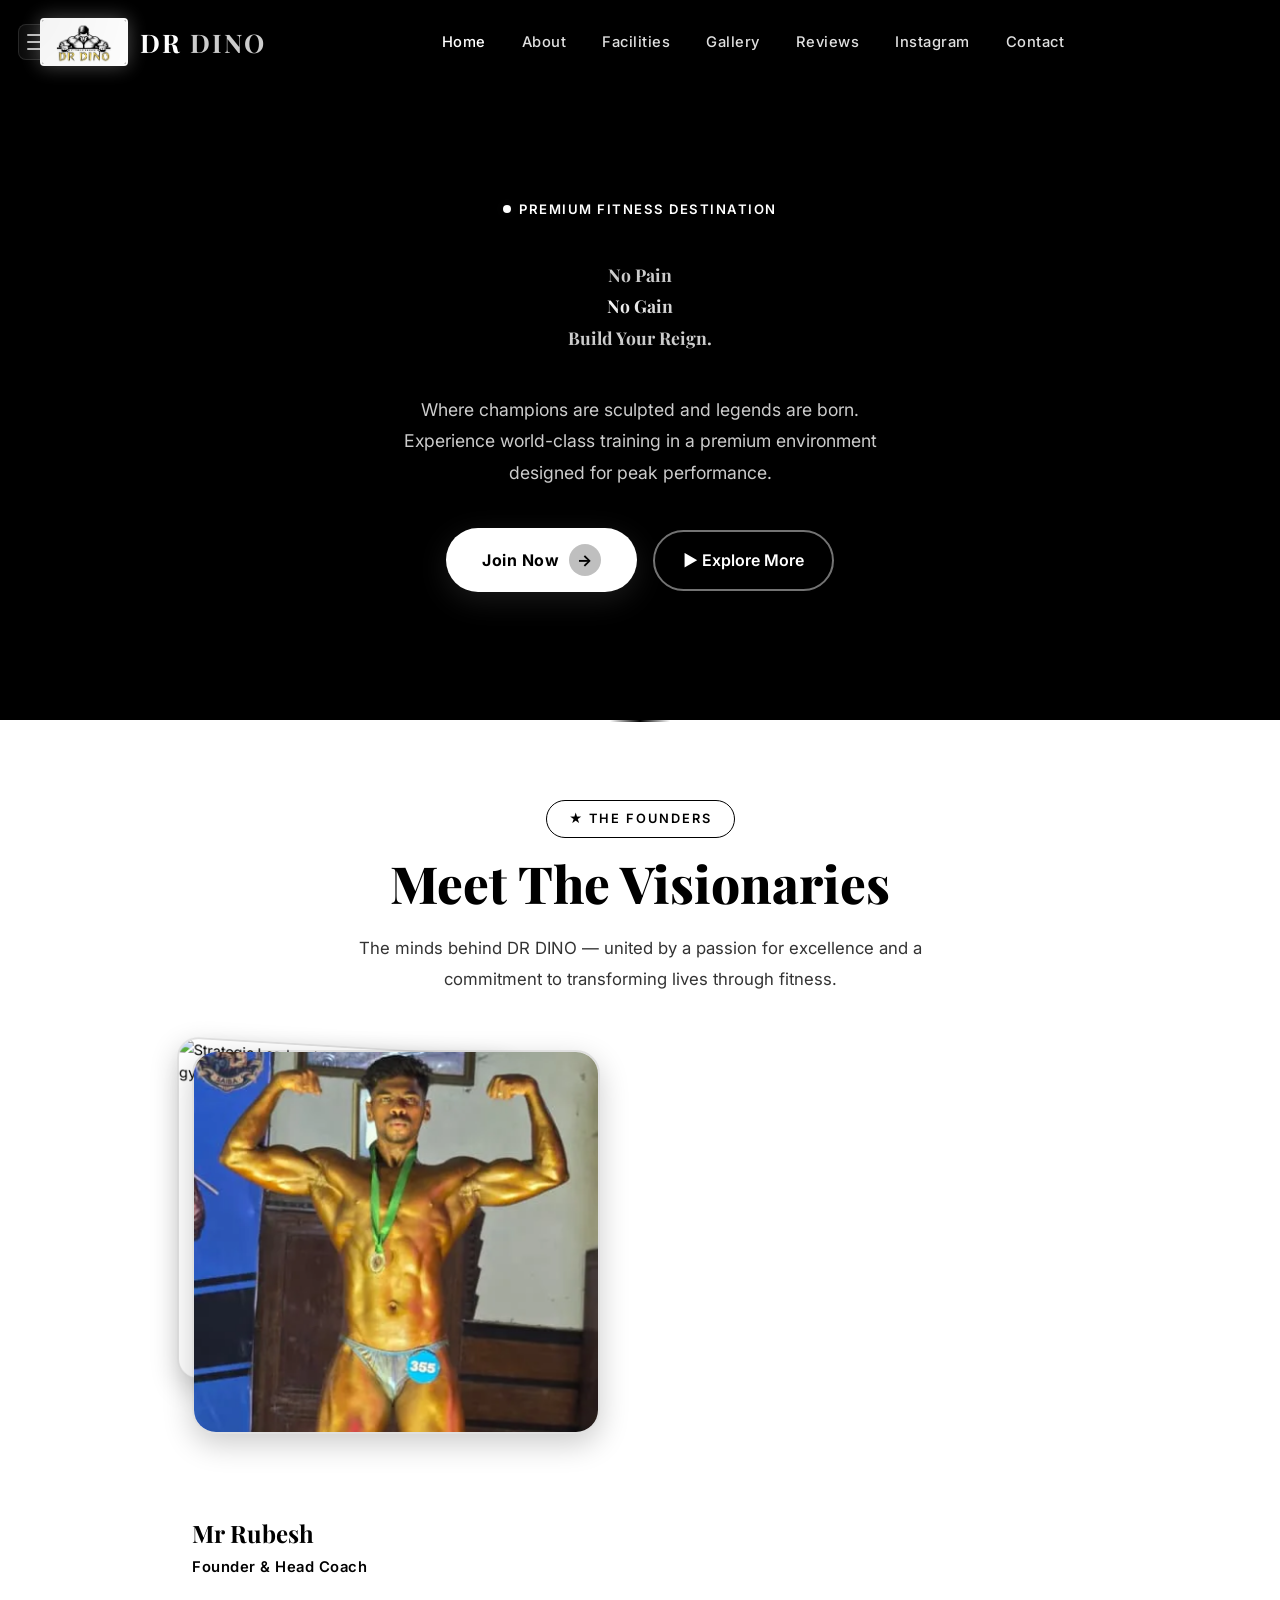
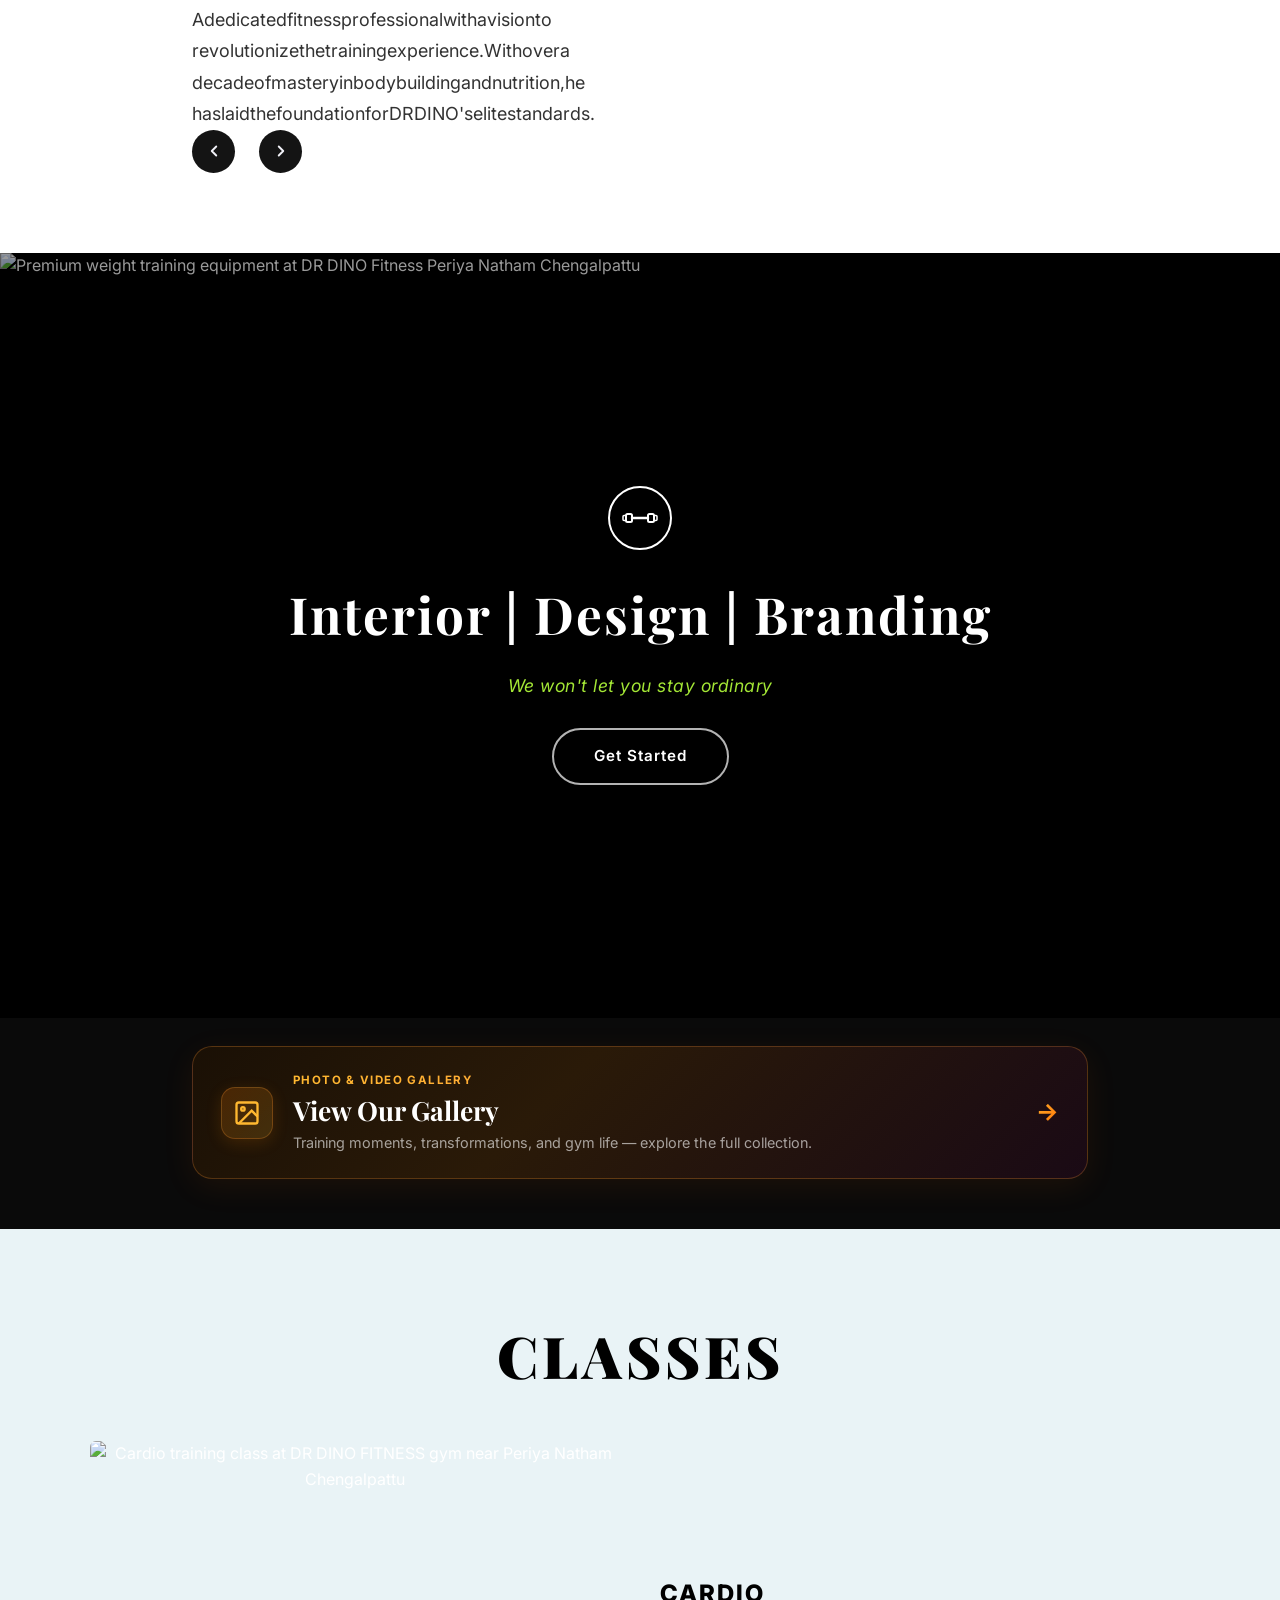
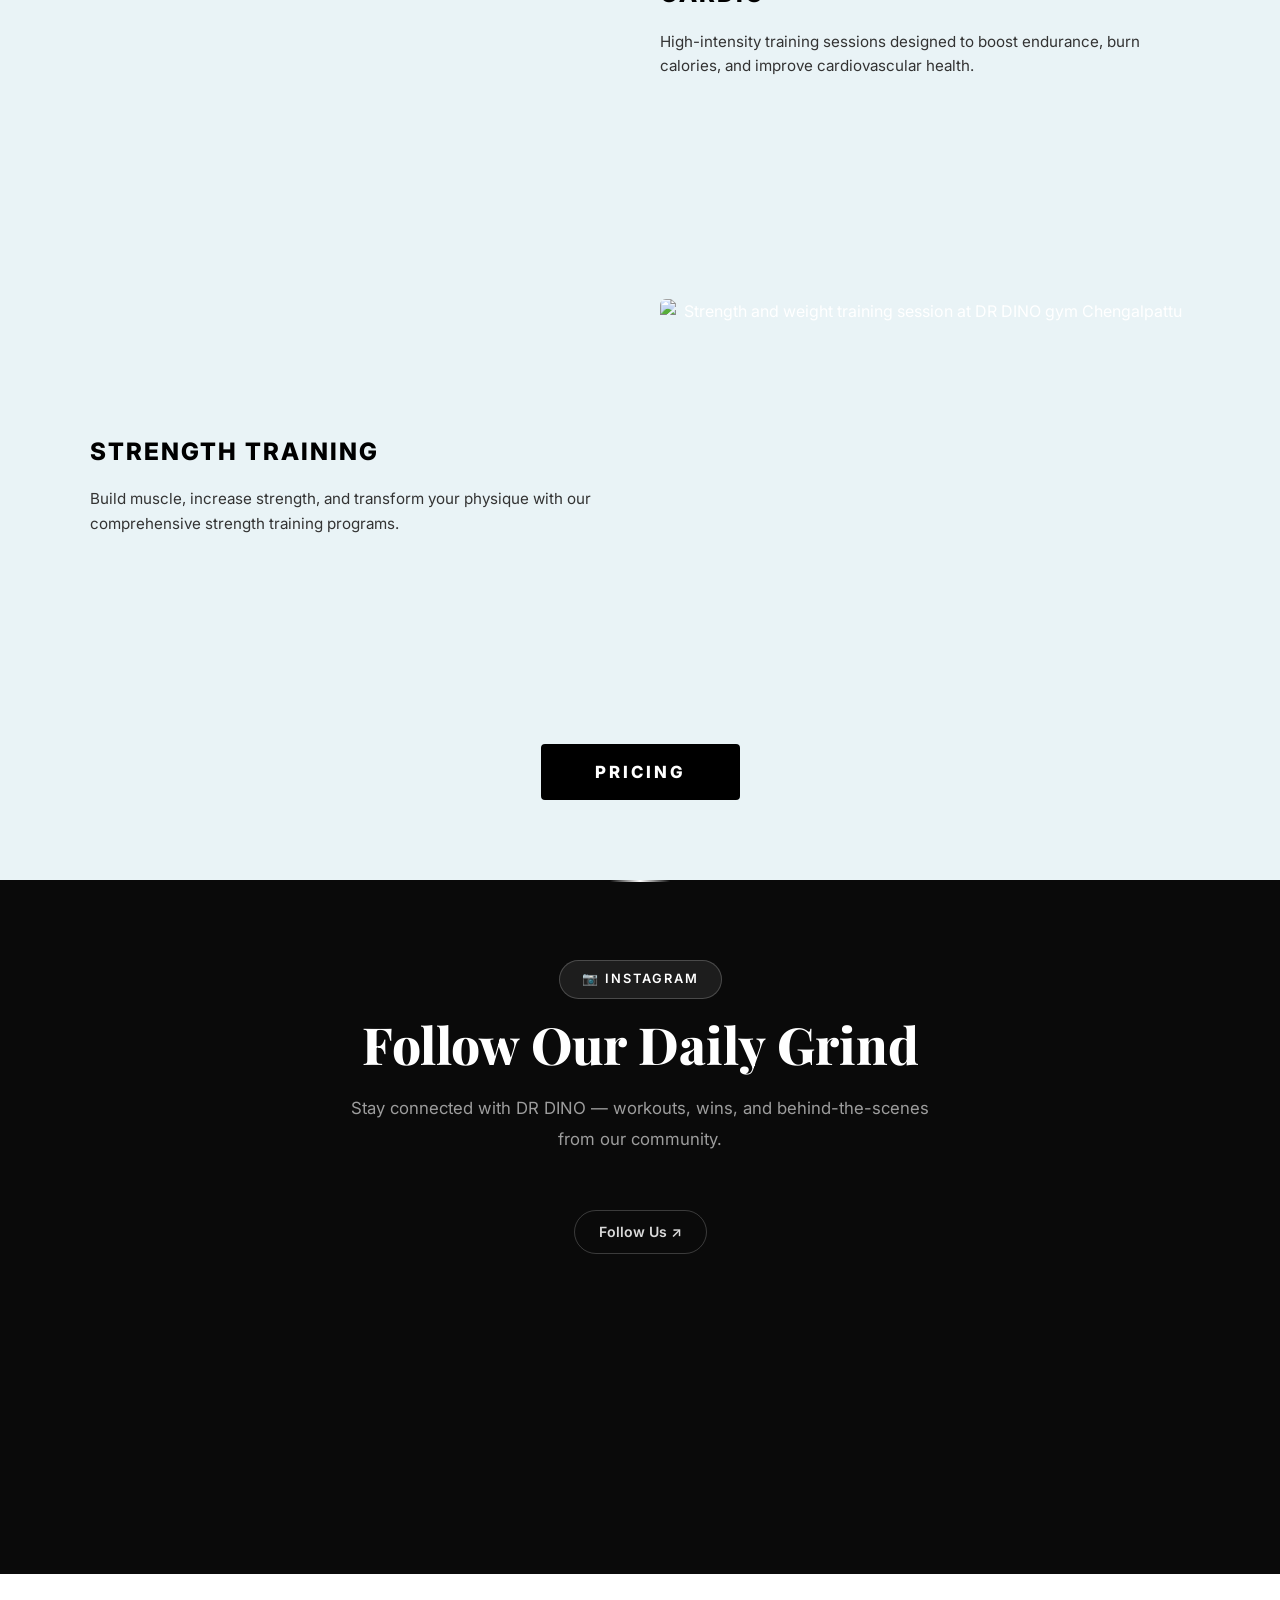
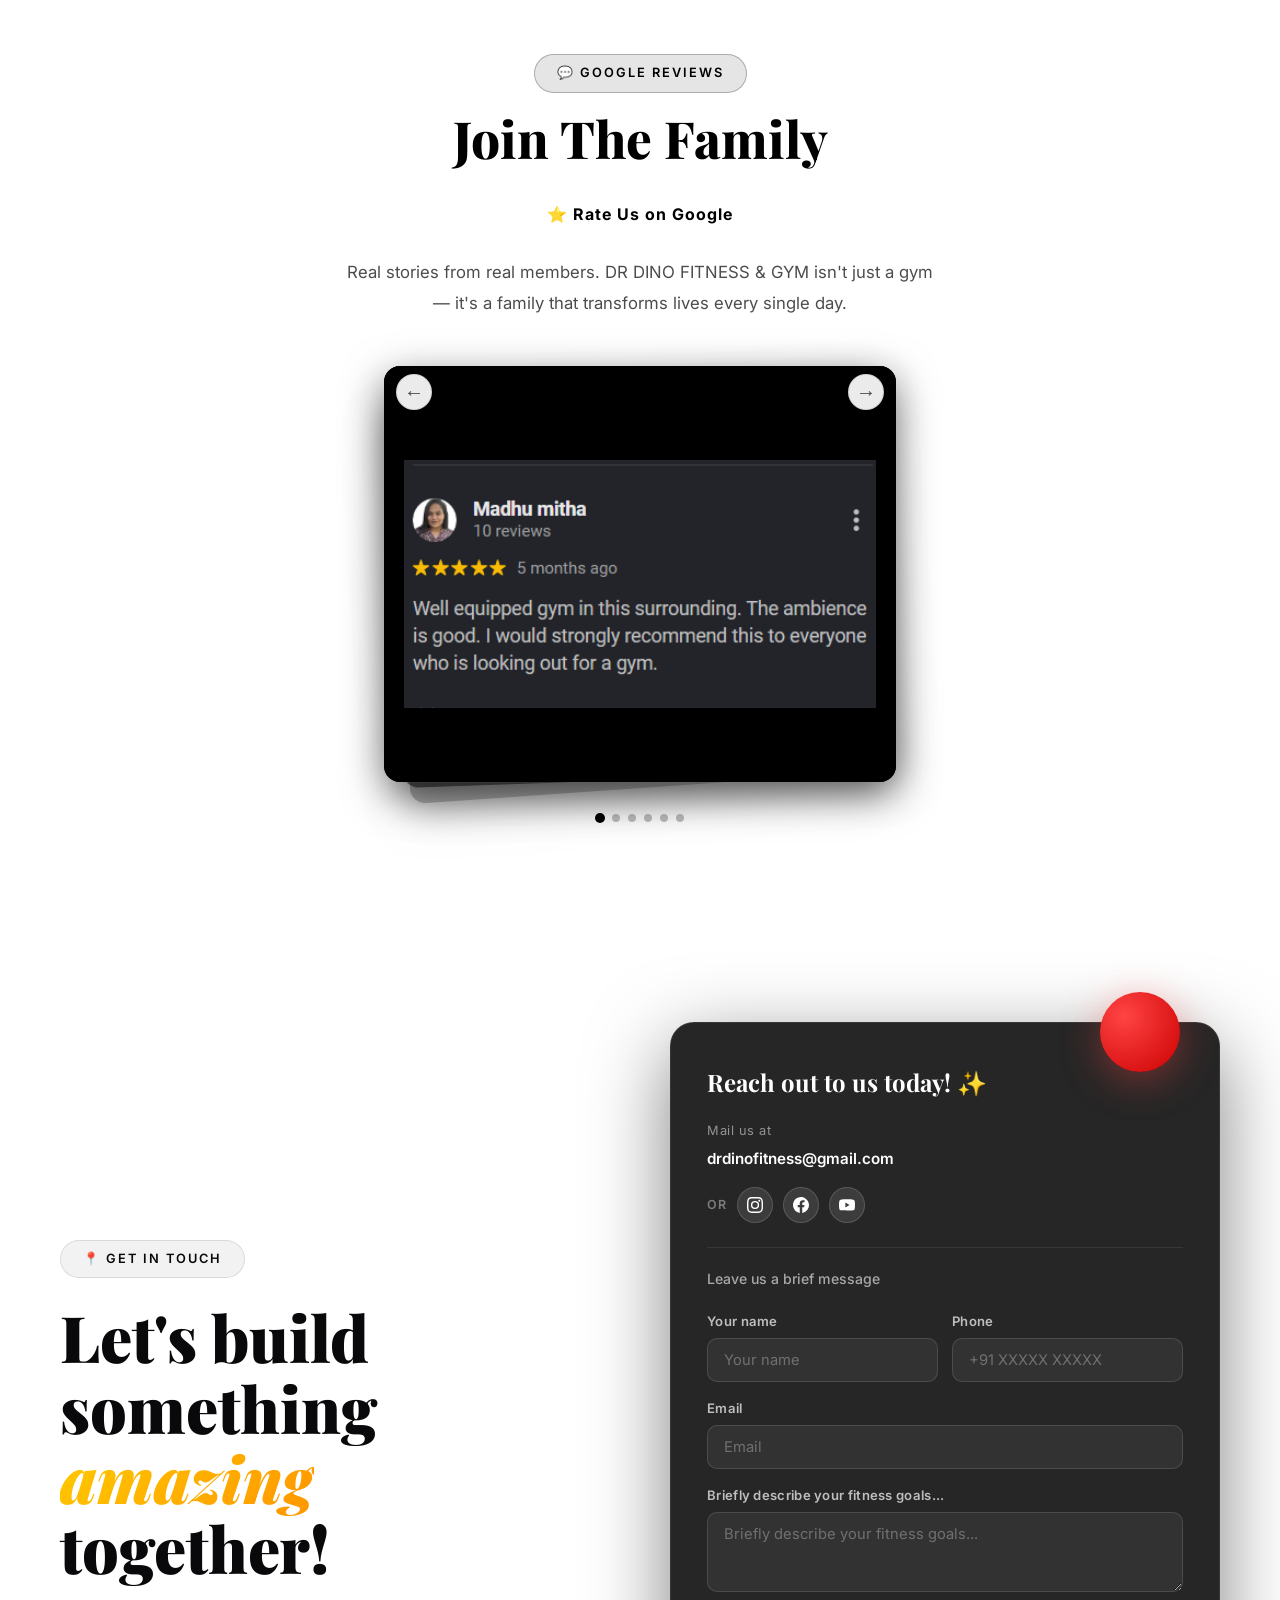
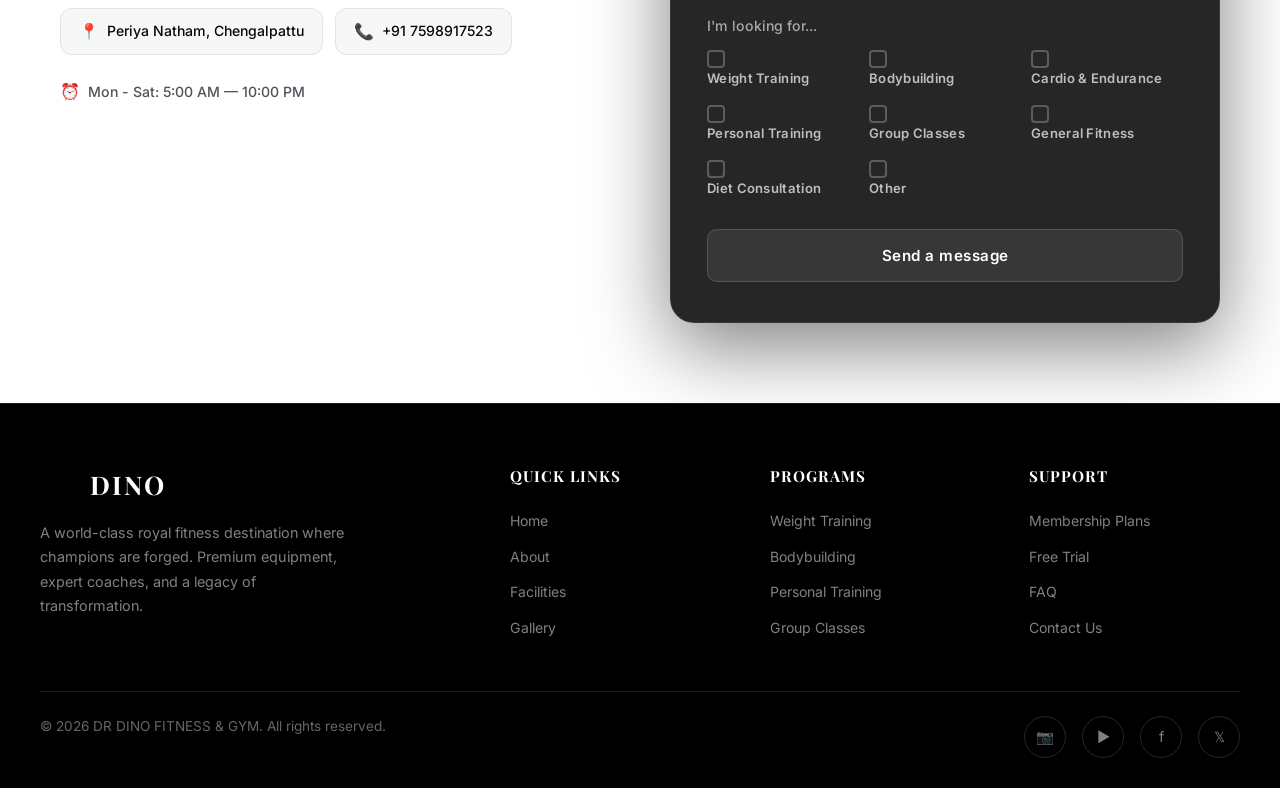
==== commit 7ce42f15: "initilize" ====
--- a/index.html
+++ b/index.html
@@ -118,11 +118,20 @@
 
     <!-- Navigation -->
     <nav class="navbar" id="navbar">
-      <!-- ===== SECRET SHIELD ENTRANCE (DESKTOP) ===== -->
-      <div class="secret-shield desktop-shield" title="Authorized Personnel Only">
-        <svg viewBox="0 0 24 24" fill="none" stroke="currentColor" stroke-width="2" stroke-linecap="round" stroke-linejoin="round">
-          <path d="M12 22s8-4 8-10V5l-8-3-8 3v7c0 6 8 10 8 10z"></path>
-        </svg>
+      <!-- ===== DESKTOP LEFT MENU (ADMIN SHIELD ONLY) ===== -->
+      <div class="desktop-admin-menu-wrap" id="desktopAdminMenuWrap">
+        <button class="desktop-menu-btn" id="desktopMenuBtn" aria-label="Admin Navigation" title="Admin Menu">
+          <span></span>
+          <span></span>
+          <span></span>
+        </button>
+        <div class="desktop-shield-dropdown" id="desktopShieldDropdown">
+          <div class="secret-shield desktop-shield" title="Authorized Personnel Only">
+            <svg viewBox="0 0 24 24" fill="none" stroke="currentColor" stroke-width="2" stroke-linecap="round" stroke-linejoin="round">
+              <path d="M12 22s8-4 8-10V5l-8-3-8 3v7c0 6 8 10 8 10z"></path>
+            </svg>
+          </div>
+        </div>
       </div>
       <a href="#home" class="logo">
         <img
--- a/styles.css
+++ b/styles.css
@@ -3715,15 +3715,110 @@
   box-shadow: 0 0 15px rgba(255, 255, 255, 0.2);
 }
 
-.desktop-shield {
+/* ===== DESKTOP LEFT 3-LINE MENU (SHIELD ONLY) ===== */
+.desktop-admin-menu-wrap {
   position: absolute;
-  top: 18px;
-  left: 20px;
-  z-index: 1001;
+  left: 18px;
+  top: 50%;
+  transform: translateY(-50%);
+  z-index: 1002;
+  display: flex;
+  align-items: center;
+}
+
+.desktop-menu-btn {
+  display: flex;
+  flex-direction: column;
+  justify-content: center;
+  align-items: center;
+  gap: 5px;
+  width: 36px;
+  height: 36px;
+  background: rgba(255, 255, 255, 0.05);
+  border: 1px solid rgba(255, 255, 255, 0.12);
+  border-radius: 8px;
+  cursor: pointer;
+  padding: 0;
+  transition: all 0.3s cubic-bezier(0.4, 0, 0.2, 1);
+}
+
+.desktop-menu-btn span {
+  display: block;
+  width: 18px;
+  height: 2px;
+  background: rgba(255, 255, 255, 0.75);
+  border-radius: 2px;
+  transition: all 0.3s ease;
+}
+
+.desktop-menu-btn:hover {
+  background: rgba(255, 255, 255, 0.12);
+  border-color: rgba(212, 175, 55, 0.5);
+  box-shadow: 0 0 12px rgba(212, 175, 55, 0.2);
+}
+
+.desktop-menu-btn:hover span {
+  background: #ffffff;
+}
+
+.desktop-menu-btn.active {
+  background: rgba(212, 175, 55, 0.15);
+  border-color: rgba(212, 175, 55, 0.8);
+  box-shadow: 0 0 15px rgba(212, 175, 55, 0.25);
+}
+
+.desktop-menu-btn.active span:nth-child(1) {
+  transform: translateY(7px) rotate(45deg);
+  background: var(--gold);
+}
+
+.desktop-menu-btn.active span:nth-child(2) {
+  opacity: 0;
+  transform: scale(0.2);
+}
+
+.desktop-menu-btn.active span:nth-child(3) {
+  transform: translateY(-7px) rotate(-45deg);
+  background: var(--gold);
+}
+
+.desktop-shield-dropdown {
+  position: absolute;
+  top: calc(100% + 10px);
+  left: 0;
+  background: rgba(12, 13, 16, 0.96);
+  backdrop-filter: blur(20px);
+  -webkit-backdrop-filter: blur(20px);
+  border: 1px solid rgba(212, 175, 55, 0.35);
+  border-radius: 12px;
+  padding: 10px;
+  box-shadow: 0 12px 35px rgba(0, 0, 0, 0.75), 0 0 20px rgba(212, 175, 55, 0.15);
+  display: flex;
+  align-items: center;
+  justify-content: center;
+  opacity: 0;
+  visibility: hidden;
+  transform: translateY(-8px) scale(0.95);
+  transition: all 0.25s cubic-bezier(0.16, 1, 0.3, 1);
+  pointer-events: none;
+}
+
+.desktop-shield-dropdown.active {
+  opacity: 1;
+  visibility: visible;
+  transform: translateY(0) scale(1);
+  pointer-events: auto;
+}
+
+.desktop-shield-dropdown .desktop-shield {
+  position: static !important;
+  margin: 0 !important;
+  width: 38px;
+  height: 38px;
 }
 
 @media (max-width: 768px) {
-  .desktop-shield {
+  .desktop-admin-menu-wrap {
     display: none !important;
   }
 }
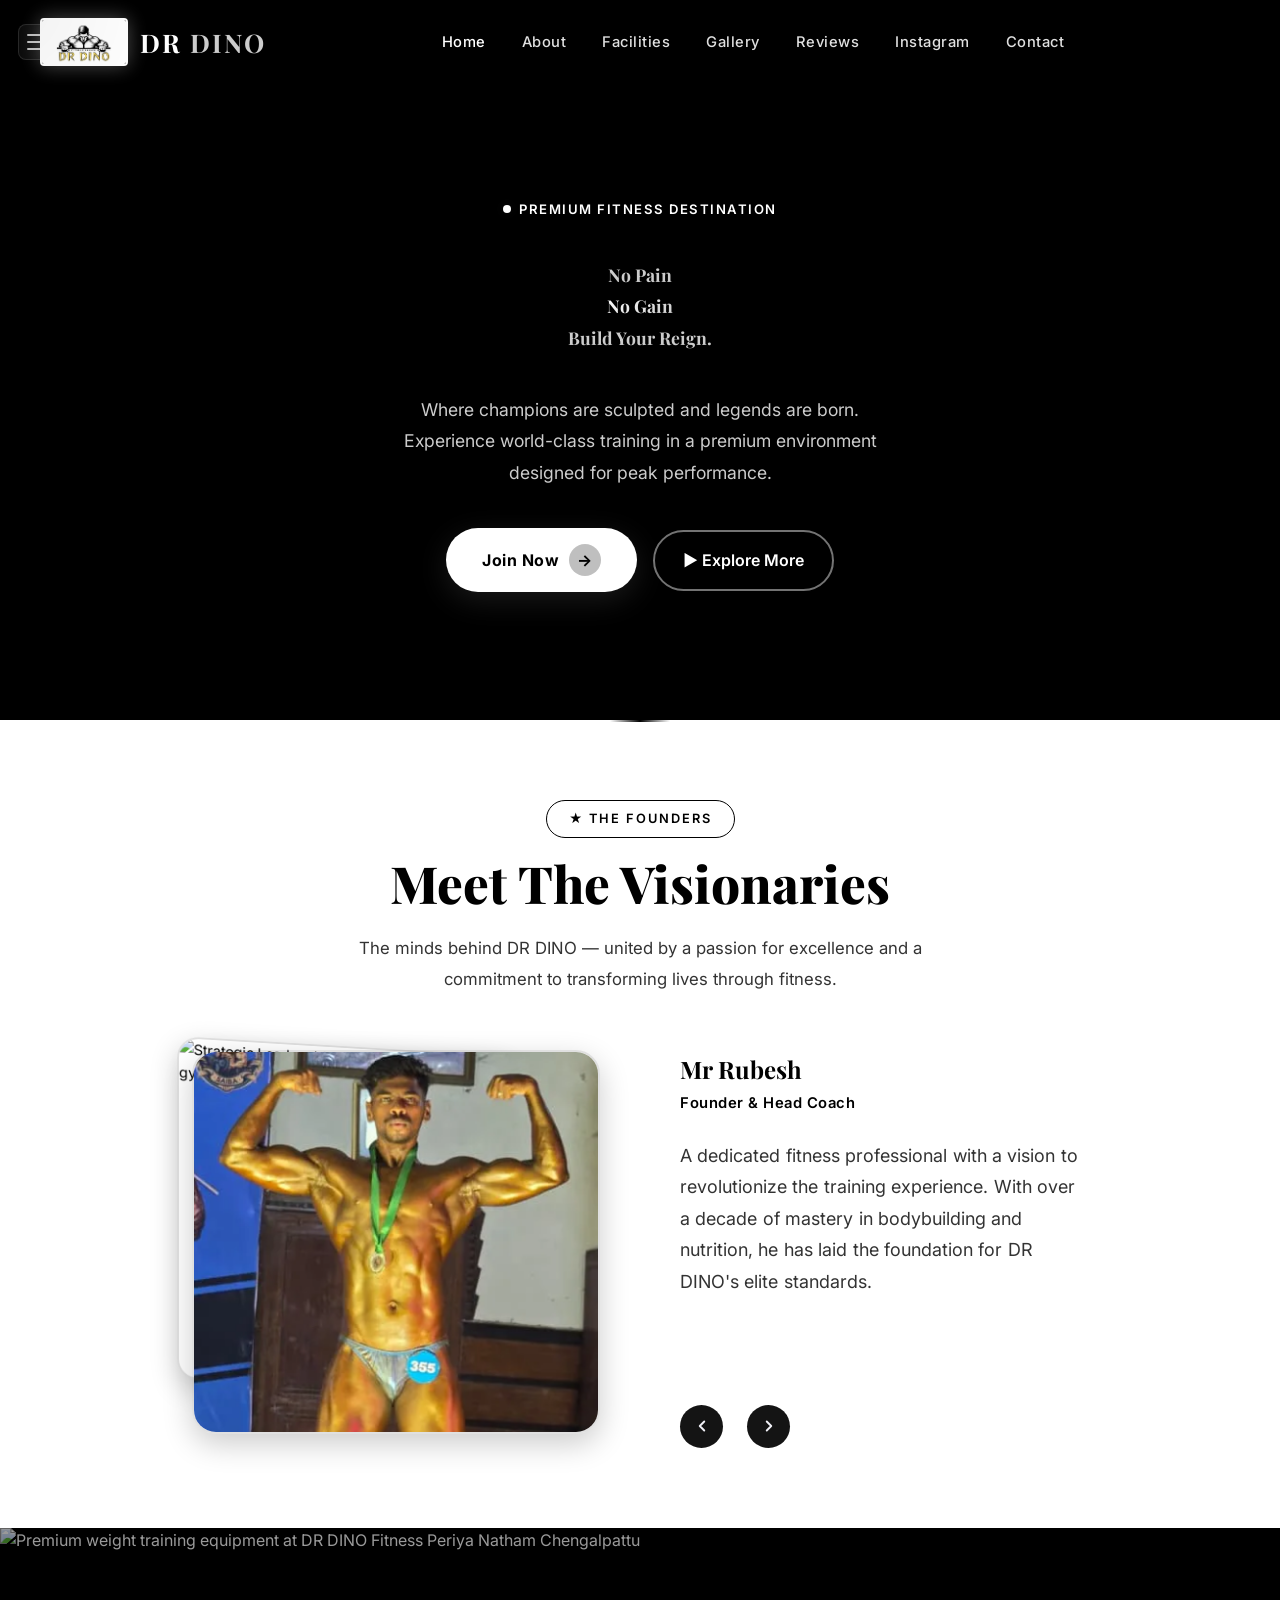
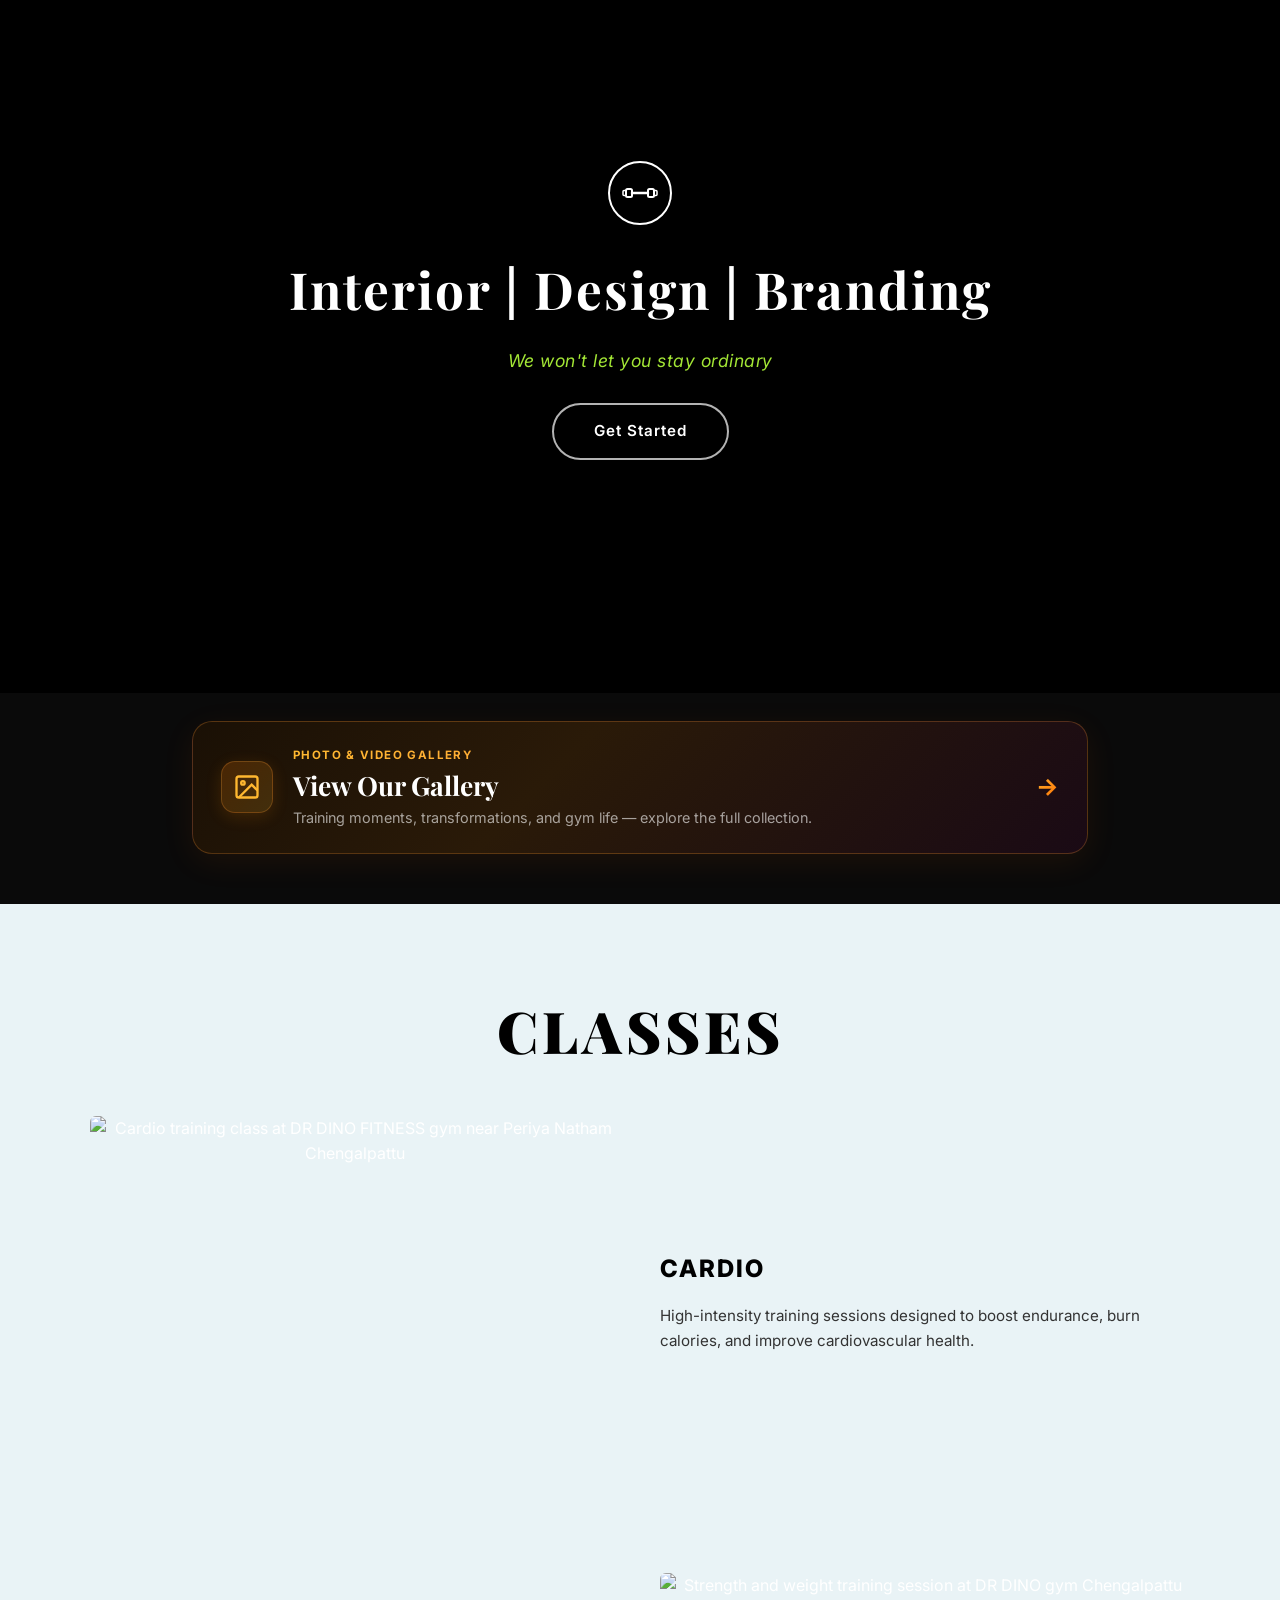
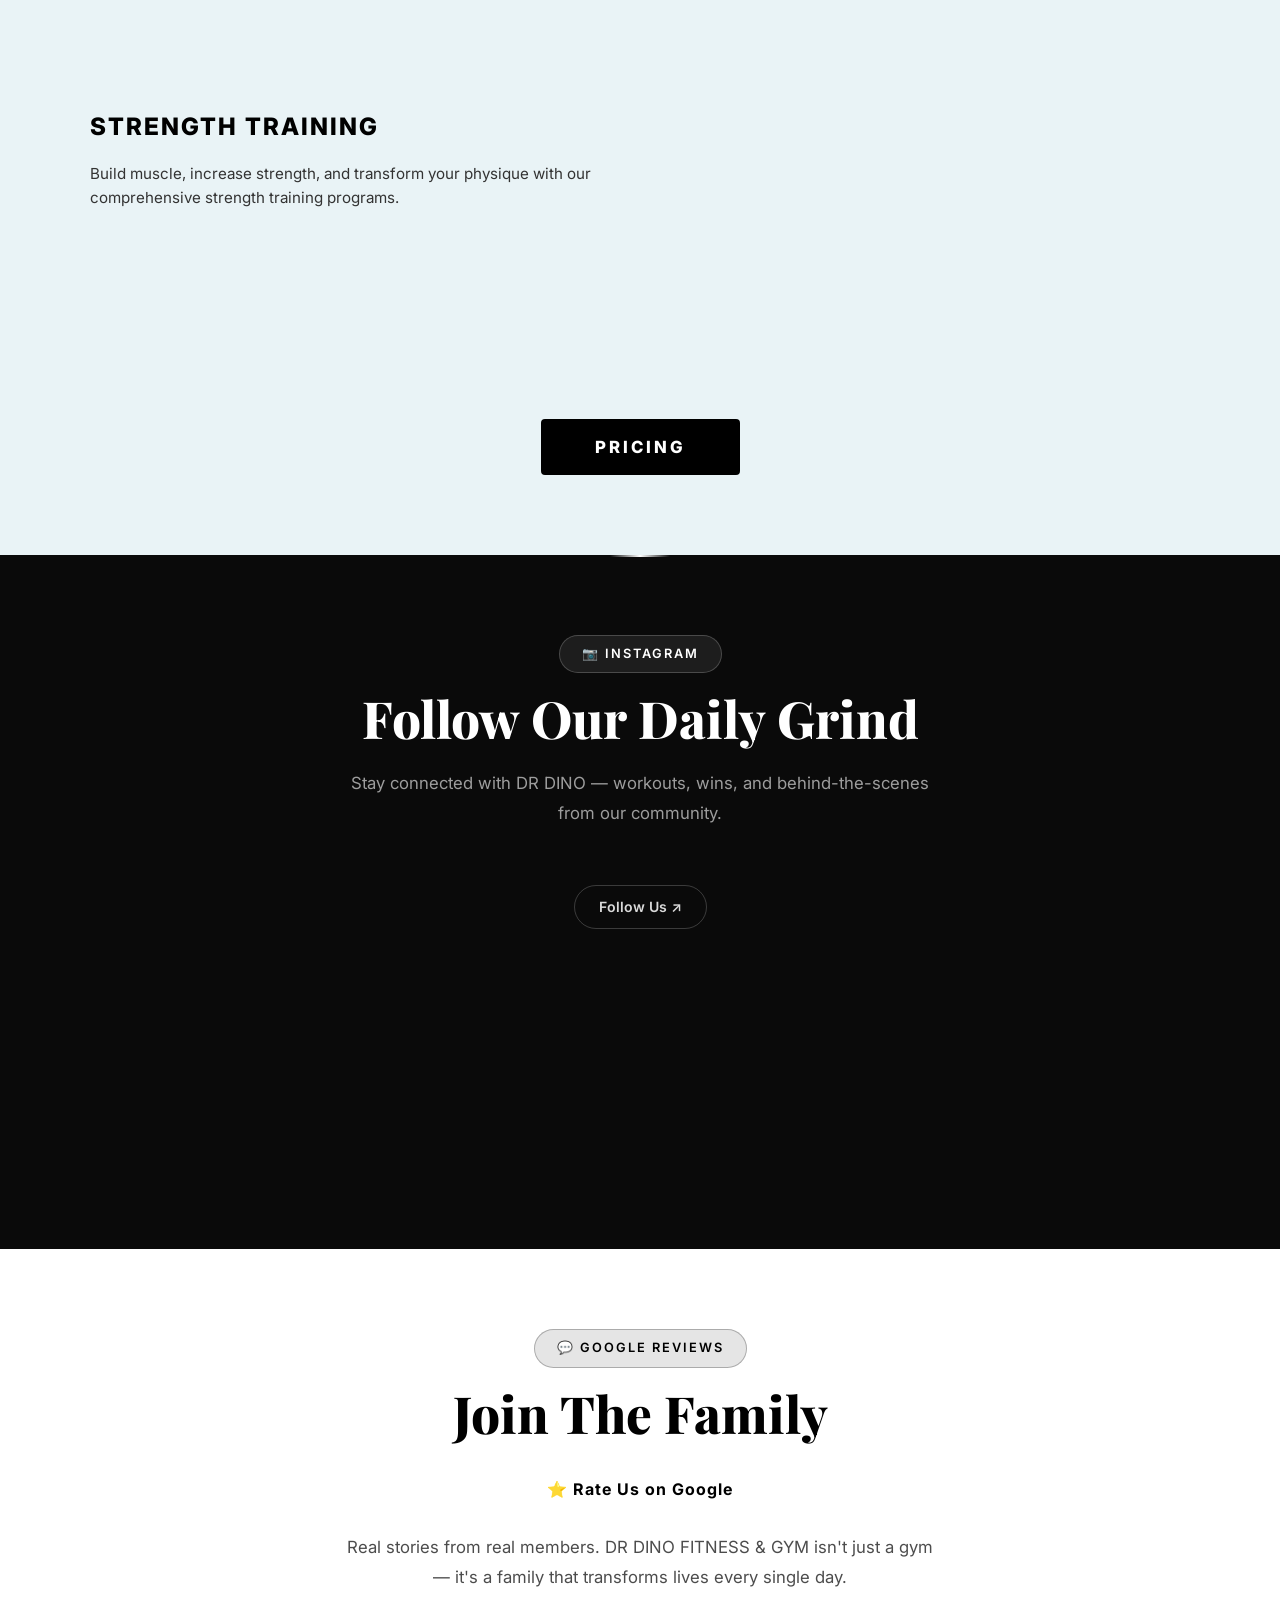
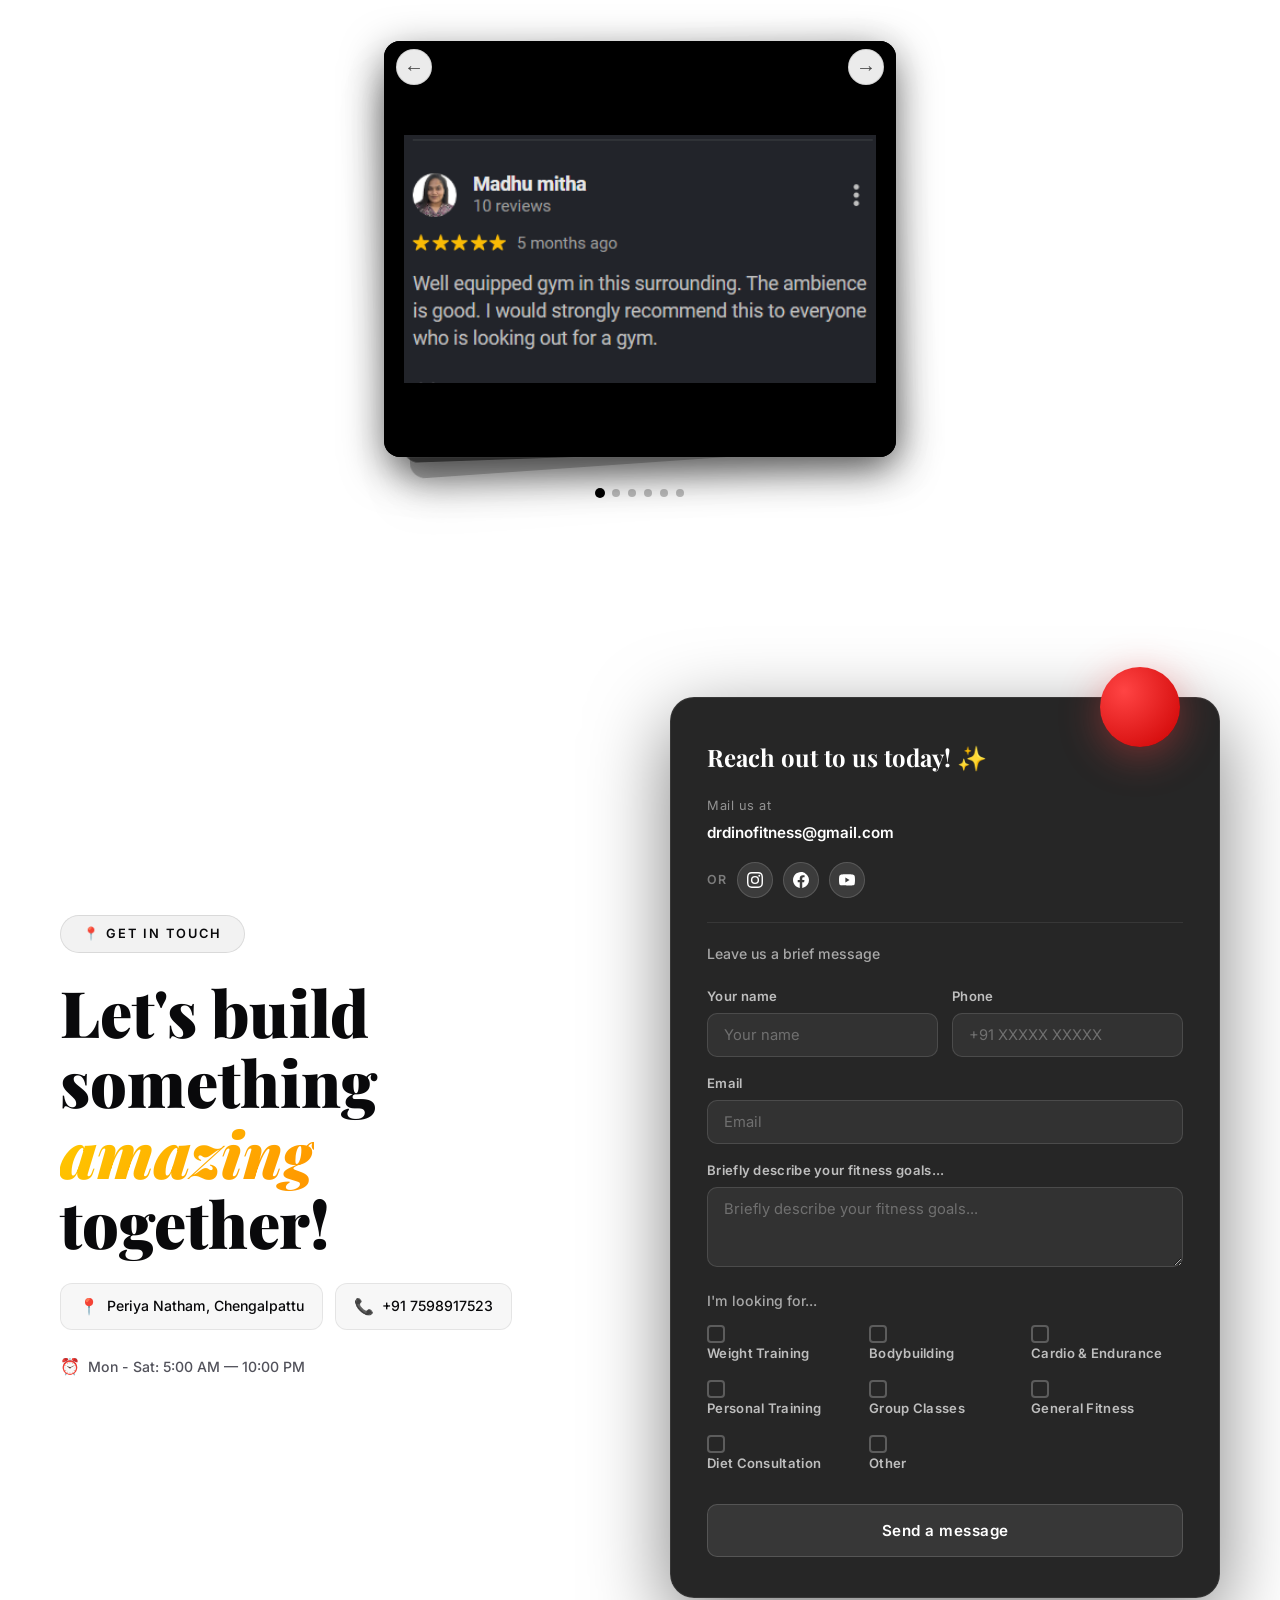
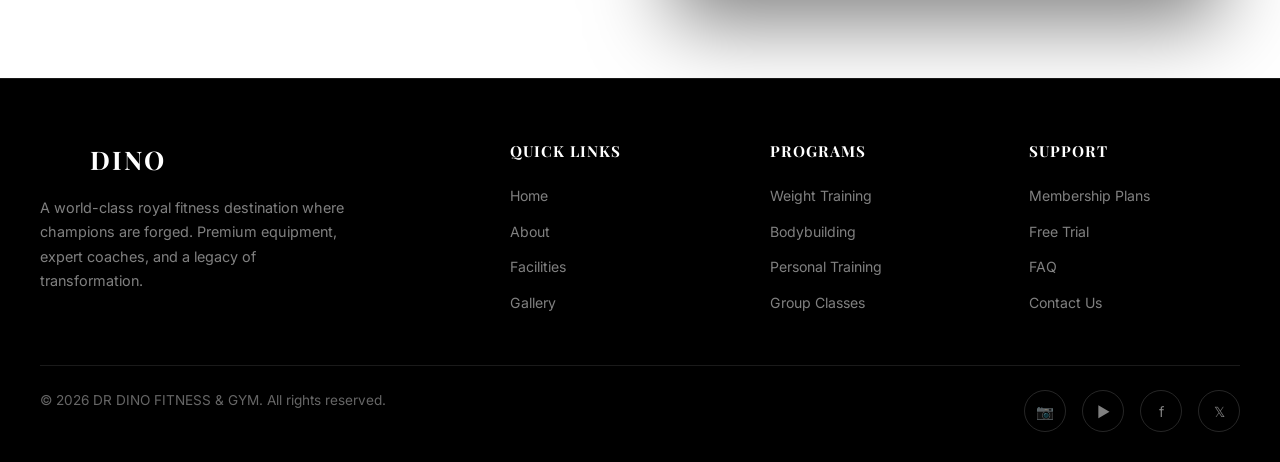
==== commit c55f68eb: "initilize" ====
--- a/index.html
+++ b/index.html
@@ -207,24 +207,26 @@
 
       <div class="founders-carousel reveal" id="foundersCarousel">
         <div class="founders-carousel-grid">
-          <div class="founders-image-stage" id="foundersImageStage">
-            <img
-              src="images/img_2.png"
-              alt="Mr Rubesh, Founder and Head Coach at DR DINO FITNESS Gym Chengalpattu"
-              class="founders-carousel-img"
-              data-index="0"
-            />
-            <img
-              src="images/p1.png"
-              alt="Strategic Lead and Co-founder at DR DINO unisex gym Chengalpattu"
-              class="founders-carousel-img"
-              data-index="1"
-            />
-          </div>
-          <div class="founder-upload-wrap">
-            <button type="button" class="live-admin-upload-btn" onclick="triggerInlineAdminUpload('founders')">
-              📷 Change Founder Photo
-            </button>
+          <div class="founders-image-col">
+            <div class="founders-image-stage" id="foundersImageStage">
+              <img
+                src="images/img_2.png"
+                alt="Mr Rubesh, Founder and Head Coach at DR DINO FITNESS Gym Chengalpattu"
+                class="founders-carousel-img"
+                data-index="0"
+              />
+              <img
+                src="images/p1.png"
+                alt="Strategic Lead and Co-founder at DR DINO unisex gym Chengalpattu"
+                class="founders-carousel-img"
+                data-index="1"
+              />
+            </div>
+            <div class="founder-upload-wrap">
+              <button type="button" class="live-admin-upload-btn" onclick="triggerInlineAdminUpload('founders')">
+                📷 Change Founder Photo
+              </button>
+            </div>
           </div>
 
           <div class="founders-carousel-content">
--- a/styles.css
+++ b/styles.css
@@ -844,6 +844,14 @@
   gap: 3rem;
 }
 
+.founders-image-col {
+  position: relative;
+  width: 100%;
+  display: flex;
+  flex-direction: column;
+  align-items: center;
+}
+
 .founders-image-stage {
   position: relative;
   width: 100%;
@@ -936,6 +944,7 @@
 
 .founders-quote .quote-word {
   display: inline-block;
+  margin-right: 0.3em;
   opacity: 0;
   filter: blur(10px);
   transform: translateY(5px);
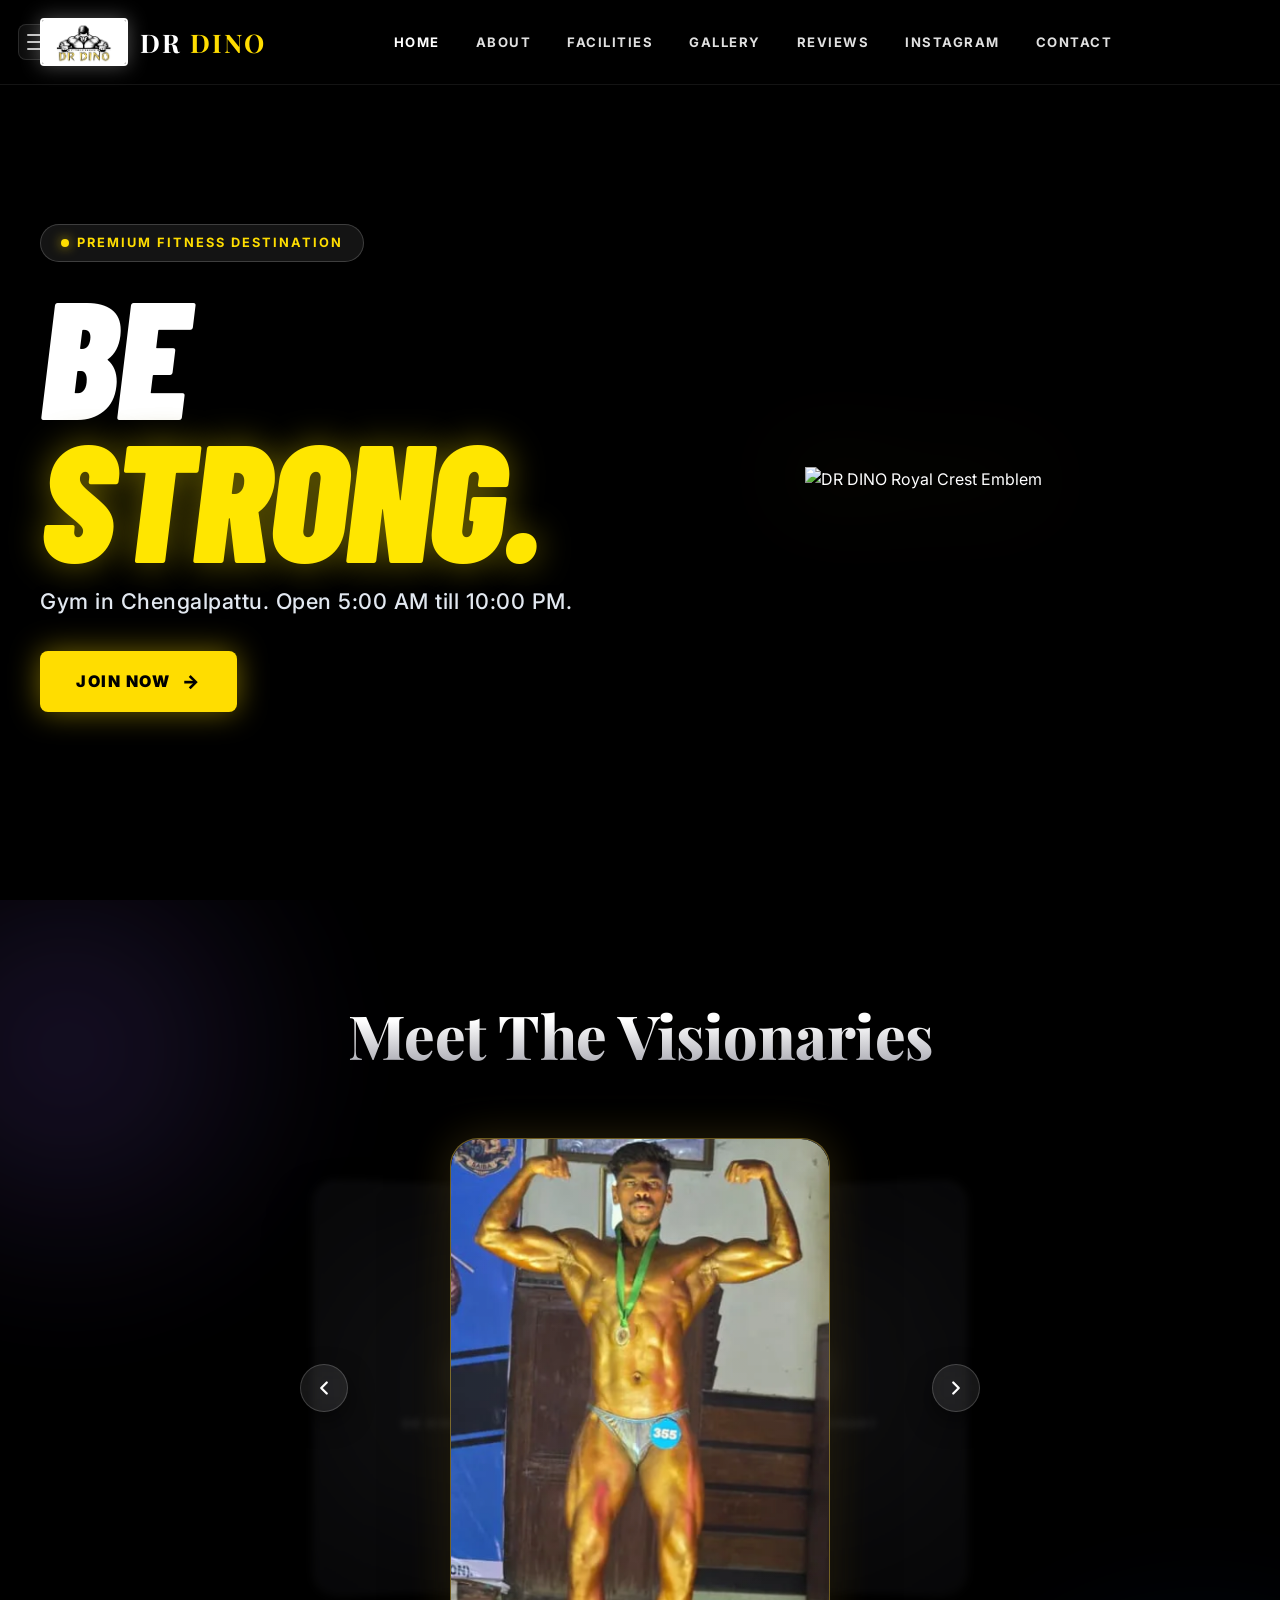
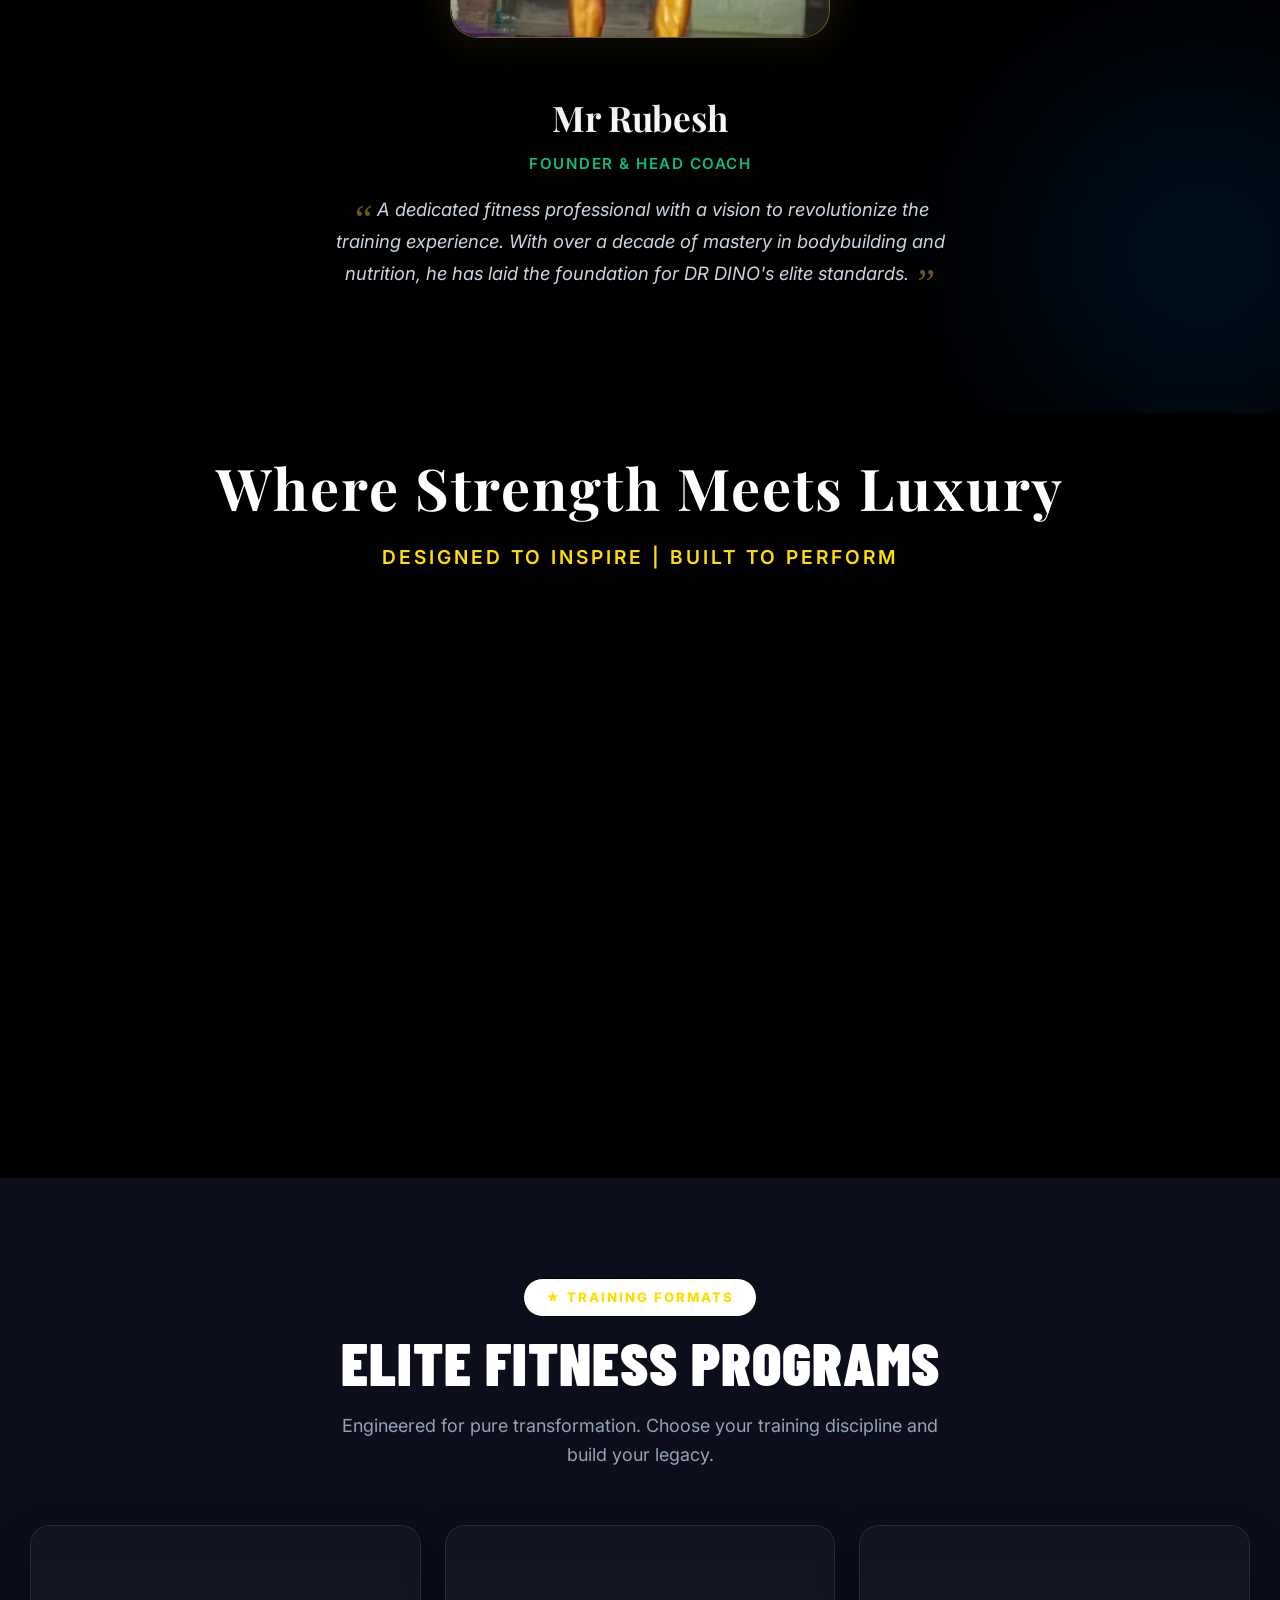
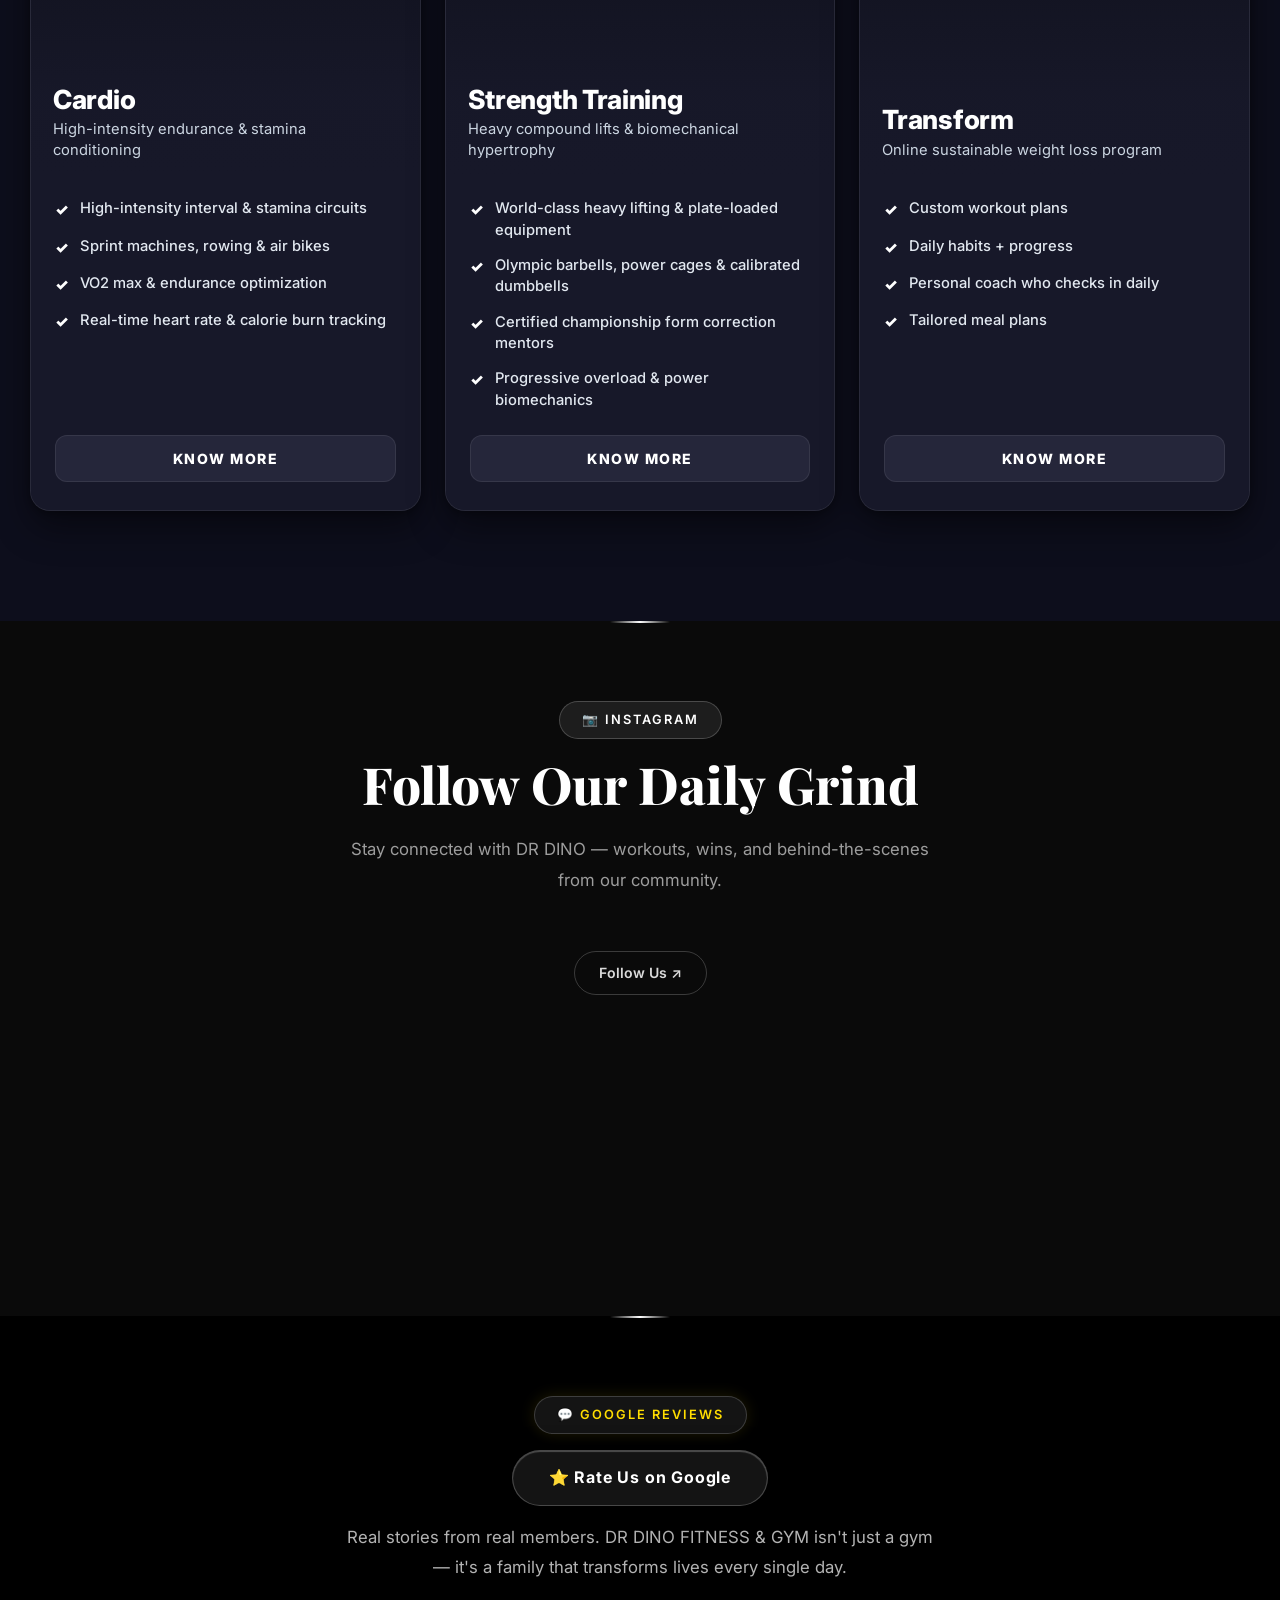
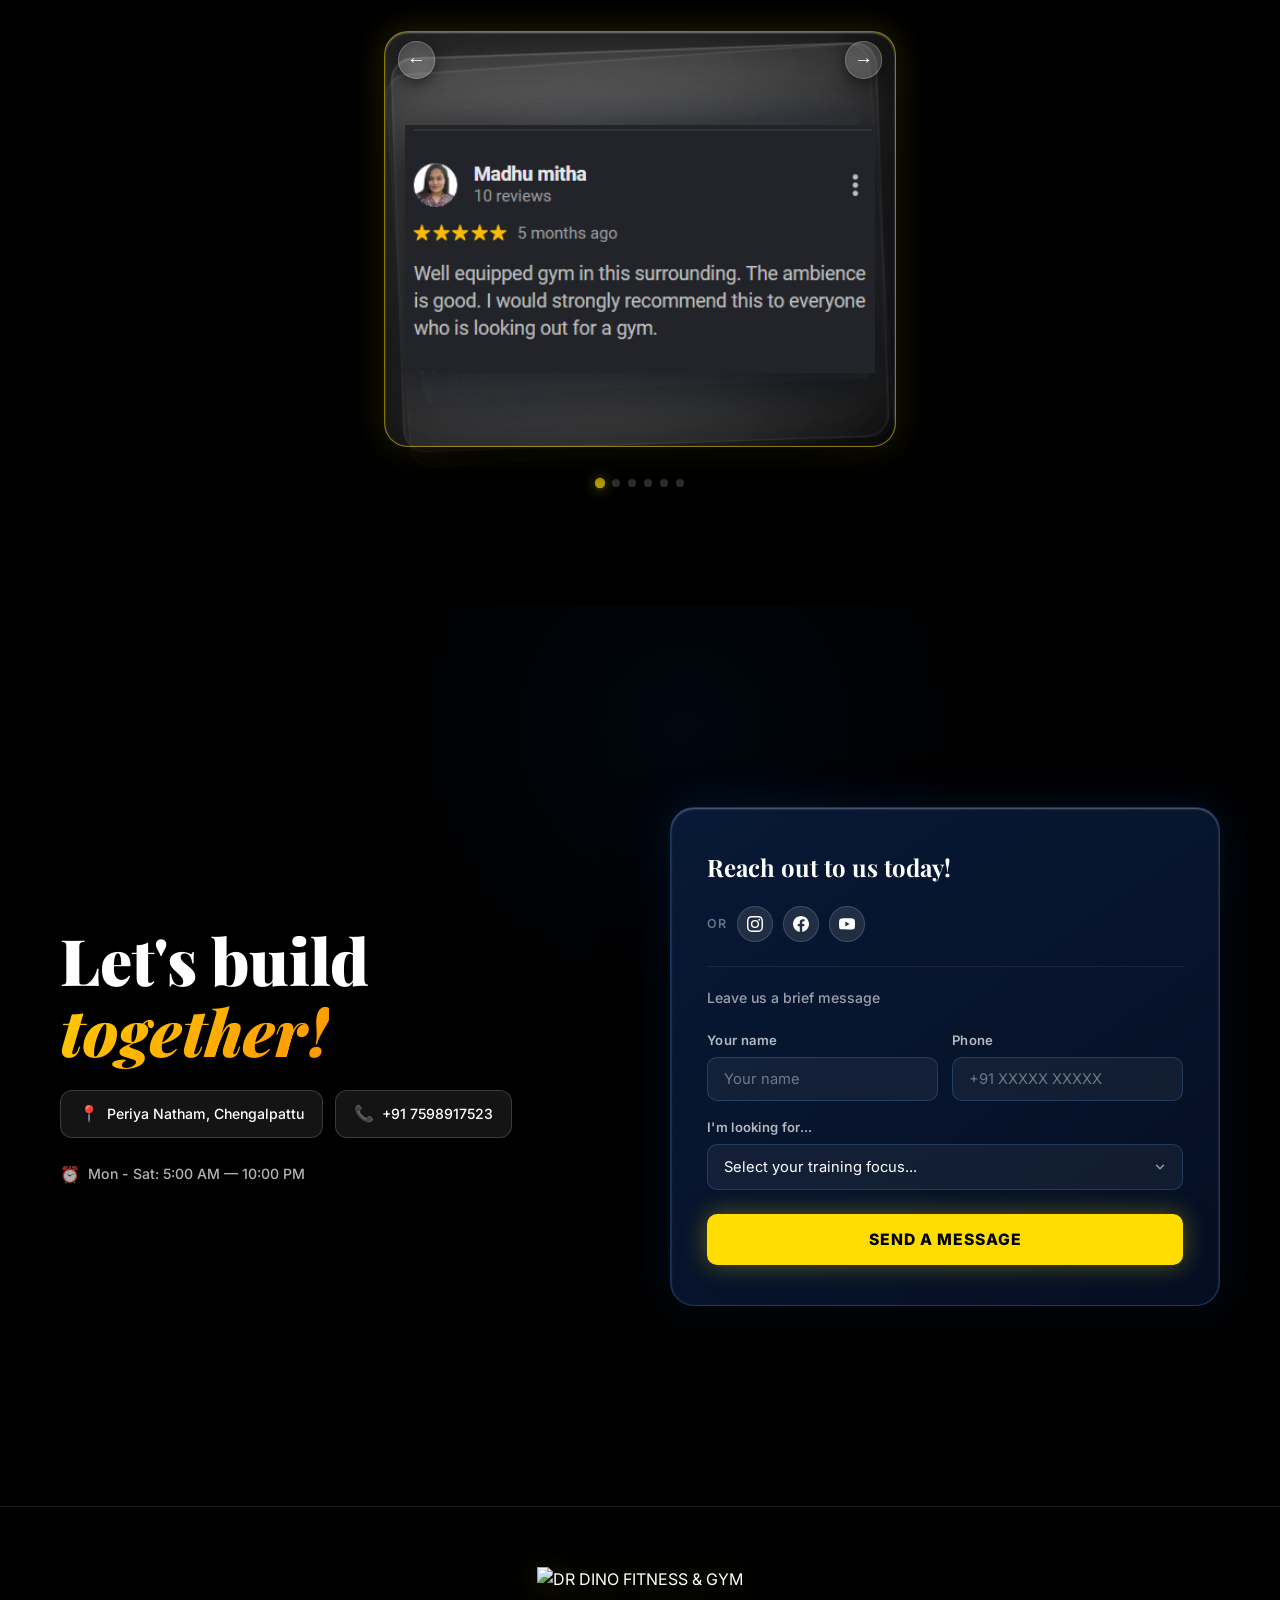
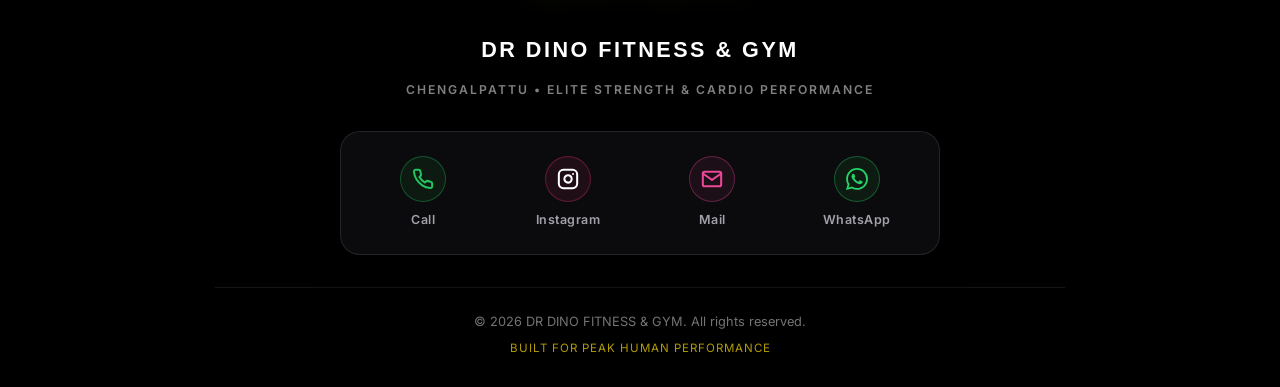
==== commit e089a8f6: "initilize" ====
--- a/index.html
+++ b/index.html
@@ -14,7 +14,7 @@
     <link rel="preconnect" href="https://fonts.googleapis.com" />
     <link rel="preconnect" href="https://fonts.gstatic.com" crossorigin />
     <link
-      href="https://fonts.googleapis.com/css2?family=Playfair+Display:ital,wght@0,400;0,500;0,600;0,700;0,800;0,900;1,400;1,700&family=Inter:wght@300;400;500;600;700;800&display=swap"
+      href="https://fonts.googleapis.com/css2?family=Barlow+Condensed:ital,wght@1,800;1,900&family=Inter:wght@300;400;500;600;700;800;900&family=Oswald:wght@700&family=Playfair+Display:ital,wght@0,400;0,700;1,400&display=swap"
       rel="stylesheet"
     />
     <link rel="icon" href="images/logodr.png" />
@@ -93,7 +93,6 @@
     </div>
 
     <!-- Cursor Glow -->
-    <div class="cursor-glow" id="cursorGlow"></div>
 
     <!-- Particle Canvas -->
     <canvas id="particleCanvas"></canvas>
@@ -109,8 +108,18 @@
       <a href="#instagram" onclick="closeMobile()">Instagram</a>
       <a href="#contact" onclick="closeMobile()">Contact</a>
       <!-- ===== SECRET SHIELD ENTRANCE (MOBILE) ===== -->
-      <div class="secret-shield mobile-shield" title="Authorized Personnel Only">
-        <svg viewBox="0 0 24 24" fill="none" stroke="currentColor" stroke-width="2" stroke-linecap="round" stroke-linejoin="round">
+      <div
+        class="secret-shield mobile-shield"
+        title="Authorized Personnel Only"
+      >
+        <svg
+          viewBox="0 0 24 24"
+          fill="none"
+          stroke="currentColor"
+          stroke-width="2"
+          stroke-linecap="round"
+          stroke-linejoin="round"
+        >
           <path d="M12 22s8-4 8-10V5l-8-3-8 3v7c0 6 8 10 8 10z"></path>
         </svg>
       </div>
@@ -120,14 +129,29 @@
     <nav class="navbar" id="navbar">
       <!-- ===== DESKTOP LEFT MENU (ADMIN SHIELD ONLY) ===== -->
       <div class="desktop-admin-menu-wrap" id="desktopAdminMenuWrap">
-        <button class="desktop-menu-btn" id="desktopMenuBtn" aria-label="Admin Navigation" title="Admin Menu">
+        <button
+          class="desktop-menu-btn"
+          id="desktopMenuBtn"
+          aria-label="Admin Navigation"
+          title="Admin Menu"
+        >
           <span></span>
           <span></span>
           <span></span>
         </button>
         <div class="desktop-shield-dropdown" id="desktopShieldDropdown">
-          <div class="secret-shield desktop-shield" title="Authorized Personnel Only">
-            <svg viewBox="0 0 24 24" fill="none" stroke="currentColor" stroke-width="2" stroke-linecap="round" stroke-linejoin="round">
+          <div
+            class="secret-shield desktop-shield"
+            title="Authorized Personnel Only"
+          >
+            <svg
+              viewBox="0 0 24 24"
+              fill="none"
+              stroke="currentColor"
+              stroke-width="2"
+              stroke-linecap="round"
+              stroke-linejoin="round"
+            >
               <path d="M12 22s8-4 8-10V5l-8-3-8 3v7c0 6 8 10 8 10z"></path>
             </svg>
           </div>
@@ -159,87 +183,257 @@
     <!-- ===== HERO ===== -->
     <section class="hero" id="home">
       <div class="hero-bg"></div>
-      <div class="hero-content">
-        <div class="hero-badge" data-editable="true" data-cms-key="hero_badge">
-          <span class="dot"></span>
-          <span class="editable-text-inner">Premium Fitness Destination</span>
-        </div>
-        <h1 class="seo-hidden">
-          DR DINO FITNESS &amp; GYM: The Ultimate Fitness Destination in
-          Chengalpattu
-        </h1>
-        <p class="hero-tagline" data-editable="true" data-cms-key="hero_tagline">
-          No Pain<br /><span class="highlight">No Gain</span><br />Build Your
-          Reign.
-        </p>
-        <p class="hero-subtitle" data-editable="true" data-cms-key="hero_subtitle">
-          Where champions are sculpted and legends are born. Experience
-          world-class training in a premium environment designed for peak
-          performance.
-        </p>
-        <button type="button" class="live-admin-upload-btn hero-upload-btn" onclick="triggerInlineAdminUpload('hero_bg')">
-          📷 Change Hero Background
-        </button>
-        <div class="hero-buttons">
-          <a href="#contact" class="btn-primary">
-            Join Now
-            <span class="arrow">→</span>
-          </a>
-          <a href="#about" class="btn-secondary"> ▶ Explore More </a>
+      <div class="hero-container">
+        <div class="hero-content">
+          <div
+            class="hero-badge"
+            data-editable="true"
+            data-cms-key="hero_badge"
+          >
+            <span class="dot"></span>
+            <span class="editable-text-inner">Premium Fitness Destination</span>
+          </div>
+          <h1 class="seo-hidden">
+            DR DINO FITNESS &amp; GYM: Best Gym in Chengalpattu
+          </h1>
+          <!-- Iconic High-Impact Title from Reference Design -->
+          <div class="hero-impact-title" aria-label="BE STRONG.">
+            <span class="hero-impact-be">BE</span>
+            <span class="hero-impact-strong">STRONG.</span>
+          </div>
+          <p
+            class="hero-impact-subtitle"
+            data-editable="true"
+            data-cms-key="hero_subtitle"
+          >
+            Gym in Chengalpattu. Open 5:00 AM till 10:00 PM.
+          </p>
+          <div class="hero-buttons">
+            <a href="#contact" class="btn-hero-yellow">
+              Join Now
+              <span class="arrow">→</span>
+            </a>
+          </div>
+          <button
+            type="button"
+            class="live-admin-upload-btn hero-upload-btn"
+            onclick="triggerInlineAdminUpload('hero_bg')"
+          >
+            📷 Change Hero Background
+          </button>
+        </div>
+        <!-- Right side big royal crest emblem -->
+        <div class="hero-right-emblem">
+          <img
+            src="images/bg_img.png"
+            alt="DR DINO Royal Crest Emblem"
+            class="hero-emblem-img"
+          />
         </div>
       </div>
     </section>
 
-    <!-- ===== FOUNDERS CAROUSEL ===== -->
-    <section class="section about founders-carousel-section" id="about">
-      <div class="founders-carousel-header reveal">
-        <div class="section-tag">★ The Founders</div>
-        <h2 class="seo-hidden">Premium Fitness Facilities in Chengalpattu</h2>
-        <h2 class="seo-hidden">
-          Transform Your Body at the Best Gym near Periya Natham
-        </h2>
-        <div class="section-title" aria-hidden="true">Meet The Visionaries</div>
-        <p class="section-subtitle founders-carousel-subtitle">
-          The minds behind DR DINO — united by a passion for excellence and a
-          commitment to transforming lives through fitness.
-        </p>
+    <!-- ===== SECTION 2: MEET THE VISIONARIES (3D TRANSLUCENT CAROUSEL) ===== -->
+    <section
+      class="section about founders-carousel-section cult-scroll-zoom"
+      id="about"
+    >
+      <!-- Background Ambient Glow Orbs -->
+      <div class="founders-bg-glow" aria-hidden="true">
+        <div class="founders-glow-orb founders-glow-orb-1"></div>
+        <div class="founders-glow-orb founders-glow-orb-2"></div>
       </div>
 
-      <div class="founders-carousel reveal" id="foundersCarousel">
-        <div class="founders-carousel-grid">
-          <div class="founders-image-col">
-            <div class="founders-image-stage" id="foundersImageStage">
-              <img
-                src="images/img_2.png"
-                alt="Mr Rubesh, Founder and Head Coach at DR DINO FITNESS Gym Chengalpattu"
-                class="founders-carousel-img"
-                data-index="0"
-              />
-              <img
-                src="images/p1.png"
-                alt="Strategic Lead and Co-founder at DR DINO unisex gym Chengalpattu"
-                class="founders-carousel-img"
-                data-index="1"
-              />
-            </div>
-            <div class="founder-upload-wrap">
-              <button type="button" class="live-admin-upload-btn" onclick="triggerInlineAdminUpload('founders')">
-                📷 Change Founder Photo
-              </button>
-            </div>
+      <div class="cult-zoom-inner">
+        <!-- Old Content Headers Preserved -->
+        <div class="founders-carousel-header">
+          <h2 class="seo-hidden">Premium Fitness Facilities in Chengalpattu</h2>
+          <h2 class="seo-hidden">
+            Transform Your Body at the Best Gym near Periya Natham
+          </h2>
+          <div class="section-title" aria-hidden="true">
+            Meet The Visionaries
           </div>
-
-          <div class="founders-carousel-content">
+        </div>
+
+        <!-- 3D Showcase Section (React design translated to high-performance Vanilla) -->
+        <div class="founders-showcase-container" id="foundersCarousel">
+          <div class="founders-showcase-stage" id="foundersImageStage">
+            <!-- Box 0 -->
+            <div class="founder-card-box trancy-box" data-index="0">
+              <div class="founder-card-glass">
+                <div class="founder-photo-container">
+                  <img
+                    src="images/img_2.png"
+                    alt="Mr Rubesh - Founder &amp; Head Coach at DR DINO Gym Chengalpattu"
+                    class="founders-carousel-img"
+                    data-index="0"
+                  />
+                  <div class="trancy-empty-placeholder">
+                    <div class="trancy-placeholder-icon">
+                      <svg
+                        width="36"
+                        height="36"
+                        viewBox="0 0 24 24"
+                        fill="none"
+                        stroke="currentColor"
+                        stroke-width="1.5"
+                      >
+                        <path
+                          d="M20 21v-2a4 4 0 0 0-4-4H8a4 4 0 0 0-4 4v2"
+                        ></path>
+                        <circle cx="12" cy="7" r="4"></circle>
+                      </svg>
+                    </div>
+                    <span class="trancy-placeholder-text"
+                      >DR DINO VISIONARY</span
+                    >
+                  </div>
+                </div>
+                <div class="trancy-glass-glare" aria-hidden="true"></div>
+              </div>
+            </div>
+
+            <!-- Box 1 -->
+            <div class="founder-card-box trancy-box" data-index="1">
+              <div class="founder-card-glass">
+                <div class="founder-photo-container">
+                  <img
+                    src="images/p1.png"
+                    alt="Strategic Lead and Co-founder at DR DINO unisex gym Chengalpattu"
+                    class="founders-carousel-img"
+                    data-index="1"
+                  />
+                  <div class="trancy-empty-placeholder">
+                    <div class="trancy-placeholder-icon">
+                      <svg
+                        width="36"
+                        height="36"
+                        viewBox="0 0 24 24"
+                        fill="none"
+                        stroke="currentColor"
+                        stroke-width="1.5"
+                      >
+                        <path
+                          d="M20 21v-2a4 4 0 0 0-4-4H8a4 4 0 0 0-4 4v2"
+                        ></path>
+                        <circle cx="12" cy="7" r="4"></circle>
+                      </svg>
+                    </div>
+                    <span class="trancy-placeholder-text"
+                      >DR DINO VISIONARY</span
+                    >
+                  </div>
+                </div>
+                <div class="trancy-glass-glare" aria-hidden="true"></div>
+              </div>
+            </div>
+
+            <!-- Box 2 (Empty frame ready for Cloudinary / upload!) -->
+            <div class="founder-card-box trancy-box" data-index="2">
+              <div class="founder-card-glass">
+                <div class="founder-photo-container">
+                  <img
+                    src=""
+                    alt="DR DINO Visionary"
+                    class="founders-carousel-img"
+                    data-index="2"
+                  />
+                  <div class="trancy-empty-placeholder">
+                    <div class="trancy-placeholder-icon">
+                      <svg
+                        width="36"
+                        height="36"
+                        viewBox="0 0 24 24"
+                        fill="none"
+                        stroke="currentColor"
+                        stroke-width="1.5"
+                      >
+                        <path
+                          d="M20 21v-2a4 4 0 0 0-4-4H8a4 4 0 0 0-4 4v2"
+                        ></path>
+                        <circle cx="12" cy="7" r="4"></circle>
+                      </svg>
+                    </div>
+                    <span class="trancy-placeholder-text"
+                      >DR DINO VISIONARY</span
+                    >
+                  </div>
+                </div>
+                <div class="trancy-glass-glare" aria-hidden="true"></div>
+              </div>
+            </div>
+
+            <!-- Navigation Buttons with Chevron Icons -->
+            <button
+              class="founders-nav-btn founders-nav-prev"
+              id="foundersPrev"
+              type="button"
+              aria-label="Previous Visionary"
+            >
+              <svg
+                width="22"
+                height="22"
+                viewBox="0 0 24 24"
+                fill="none"
+                stroke="currentColor"
+                stroke-width="2.5"
+                stroke-linecap="round"
+                stroke-linejoin="round"
+              >
+                <polyline points="15 18 9 12 15 6"></polyline>
+              </svg>
+            </button>
+            <button
+              class="founders-nav-btn founders-nav-next"
+              id="foundersNext"
+              type="button"
+              aria-label="Next Visionary"
+            >
+              <svg
+                width="22"
+                height="22"
+                viewBox="0 0 24 24"
+                fill="none"
+                stroke="currentColor"
+                stroke-width="2.5"
+                stroke-linecap="round"
+                stroke-linejoin="round"
+              >
+                <polyline points="9 18 15 12 9 6"></polyline>
+              </svg>
+            </button>
+          </div>
+
+          <!-- Dynamic Visionary Bio & Info Panel -->
+          <div class="founders-info-section">
             <div
               class="founders-text-panel"
               id="foundersTextPanel"
               aria-live="polite"
             >
-              <h3 class="founders-name" id="foundersName" data-editable="true" data-cms-key="founder_name">Mr Rubesh</h3>
-              <p class="founders-role" id="foundersRole" data-editable="true" data-cms-key="founder_role">
+              <h3
+                class="founders-name"
+                id="foundersName"
+                data-editable="true"
+                data-cms-key="founder_name"
+              >
+                Mr Rubesh
+              </h3>
+              <p
+                class="founders-role"
+                id="foundersRole"
+                data-editable="true"
+                data-cms-key="founder_role"
+              >
                 Founder &amp; Head Coach
               </p>
-              <p class="founders-quote" id="foundersQuote" data-editable="true" data-cms-key="founder_quote">
+              <p
+                class="founders-quote"
+                id="foundersQuote"
+                data-editable="true"
+                data-cms-key="founder_quote"
+              >
                 A dedicated fitness professional with a vision to revolutionize
                 the training experience. With over a decade of mastery in
                 bodybuilding and nutrition, he has laid the foundation for DR
@@ -247,677 +441,875 @@
               </p>
             </div>
 
-            <div class="founders-arrow-buttons">
+            <div class="founder-upload-wrap">
               <button
-                class="founders-arrow-btn"
-                id="foundersPrev"
                 type="button"
-                aria-label="Previous founder"
-              >
-                <svg
-                  width="18"
-                  height="18"
-                  viewBox="0 0 24 24"
-                  fill="none"
-                  aria-hidden="true"
+                class="live-admin-upload-btn"
+                onclick="triggerInlineAdminUpload('founders')"
+              >
+                📷 Change Founder Photo
+              </button>
+            </div>
+          </div>
+        </div>
+      </div>
+    </section>
+    <!-- ===== INFRASTRUCTURE / INTERIOR DESIGN (VIDEO SHOWCASE) ===== -->
+    <section class="infra-showcase cult-scroll-zoom" id="infrastructure">
+      <div
+        class="cult-zoom-inner"
+        style="height: 100%; width: 100%; position: relative"
+      >
+        <!-- Full-Bleed High-Definition Background Video -->
+        <div class="infra-video-wrap">
+          <video
+            class="infra-bg-video"
+            src="images/dino-interior.mp4"
+            autoplay
+            muted
+            loop
+            playsinline
+            preload="auto"
+          ></video>
+        </div>
+        <!-- Dark Overlay -->
+        <div class="infra-overlay"></div>
+        <!-- Centered Content -->
+        <div class="infra-content">
+          <h2 class="infra-heading">Where Strength Meets Luxury</h2>
+          <p class="infra-tagline">Designed to Inspire | Built to Perform</p>
+        </div>
+      </div>
+    </section>
+
+    <!-- ===== CLASSES & PROGRAMS (CULT.FIT FORMAT) ===== -->
+    <section class="classes-section cult-scroll-zoom" id="classes">
+      <div class="cult-zoom-inner">
+        <!-- Section Header -->
+        <div class="classes-header-wrap">
+          <div class="section-tag classes-tag">★ Training Formats</div>
+          <h2 class="classes-main-title">ELITE FITNESS PROGRAMS</h2>
+          <p class="classes-main-subtitle">
+            Engineered for pure transformation. Choose your training discipline
+            and build your legacy.
+          </p>
+        </div>
+
+        <!-- 3-Card Grid (Responsive: 3 cols desktop, Accordion stack mobile) -->
+        <div class="cult-classes-grid" id="cultClassesGrid">
+          <!-- Card 1: Cardio -->
+          <article class="cult-class-card" data-card-index="0">
+            <div class="cult-card-media-wrap">
+              <video
+                id="classCardVideo0"
+                class="cult-class-card-video"
+                autoplay
+                muted
+                loop
+                playsinline
+                preload="auto"
+              >
+                <source src="images/cardio.mp4" type="video/mp4" />
+              </video>
+              <div class="cult-card-media-gradient"></div>
+
+              <!-- Card Header Info overlaid on video bottom -->
+              <div
+                class="cult-card-header-bar"
+                onclick="toggleCultCardAccordion(0)"
+              >
+                <div class="cult-card-title-group">
+                  <h3
+                    class="cult-card-title"
+                    data-editable="true"
+                    data-cms-key="class_0_title"
+                  >
+                    Cardio
+                  </h3>
+                  <p
+                    class="cult-card-subtitle"
+                    data-editable="true"
+                    data-cms-key="class_0_sub"
+                  >
+                    High-intensity endurance &amp; stamina conditioning
+                  </p>
+                </div>
+                <button
+                  type="button"
+                  class="cult-card-chevron-btn"
+                  aria-label="Toggle details"
                 >
-                  <path
-                    d="M15 18l-6-6 6-6"
+                  <svg
+                    class="cult-chevron-icon"
+                    width="20"
+                    height="20"
+                    viewBox="0 0 24 24"
+                    fill="none"
                     stroke="currentColor"
                     stroke-width="2.5"
                     stroke-linecap="round"
                     stroke-linejoin="round"
-                  />
-                </svg>
+                  >
+                    <polyline points="6 9 12 15 18 9"></polyline>
+                  </svg>
+                </button>
+              </div>
+            </div>
+
+            <!-- Card Body / Checklist (Collapsible on mobile, always visible on desktop) -->
+            <div class="cult-card-body">
+              <ul class="cult-checklist">
+                <li>
+                  <span class="cult-check-icon">✓</span>
+                  <span>High-intensity interval &amp; stamina circuits</span>
+                </li>
+                <li>
+                  <span class="cult-check-icon">✓</span>
+                  <span>Sprint machines, rowing &amp; air bikes</span>
+                </li>
+                <li>
+                  <span class="cult-check-icon">✓</span>
+                  <span>VO2 max &amp; endurance optimization</span>
+                </li>
+                <li>
+                  <span class="cult-check-icon">✓</span>
+                  <span>Real-time heart rate &amp; calorie burn tracking</span>
+                </li>
+              </ul>
+
+              <button
+                type="button"
+                class="cult-know-more-btn"
+                onclick="openClassScheduleModal('Cardio')"
+              >
+                KNOW MORE
               </button>
-              <button
-                class="founders-arrow-btn"
-                id="foundersNext"
-                type="button"
-                aria-label="Next founder"
-              >
-                <svg
-                  width="18"
-                  height="18"
-                  viewBox="0 0 24 24"
-                  fill="none"
-                  aria-hidden="true"
+            </div>
+          </article>
+
+          <!-- Card 2: Strength Training -->
+          <article class="cult-class-card" data-card-index="1">
+            <div class="cult-card-media-wrap">
+              <video
+                id="classCardVideo1"
+                class="cult-class-card-video"
+                autoplay
+                muted
+                loop
+                playsinline
+                preload="auto"
+              >
+                <source src="images/straining.mp4" type="video/mp4" />
+              </video>
+              <div class="cult-card-media-gradient"></div>
+
+              <!-- Card Header Info overlaid on video bottom -->
+              <div
+                class="cult-card-header-bar"
+                onclick="toggleCultCardAccordion(1)"
+              >
+                <div class="cult-card-title-group">
+                  <h3
+                    class="cult-card-title"
+                    data-editable="true"
+                    data-cms-key="class_1_title"
+                  >
+                    Strength Training
+                  </h3>
+                  <p
+                    class="cult-card-subtitle"
+                    data-editable="true"
+                    data-cms-key="class_1_sub"
+                  >
+                    Heavy compound lifts &amp; biomechanical hypertrophy
+                  </p>
+                </div>
+                <button
+                  type="button"
+                  class="cult-card-chevron-btn"
+                  aria-label="Toggle details"
                 >
-                  <path
-                    d="M9 18l6-6-6-6"
+                  <svg
+                    class="cult-chevron-icon"
+                    width="20"
+                    height="20"
+                    viewBox="0 0 24 24"
+                    fill="none"
                     stroke="currentColor"
                     stroke-width="2.5"
                     stroke-linecap="round"
                     stroke-linejoin="round"
-                  />
-                </svg>
+                  >
+                    <polyline points="6 9 12 15 18 9"></polyline>
+                  </svg>
+                </button>
+              </div>
+            </div>
+
+            <!-- Card Body / Checklist -->
+            <div class="cult-card-body">
+              <ul class="cult-checklist">
+                <li>
+                  <span class="cult-check-icon">✓</span>
+                  <span
+                    >World-class heavy lifting &amp; plate-loaded
+                    equipment</span
+                  >
+                </li>
+                <li>
+                  <span class="cult-check-icon">✓</span>
+                  <span
+                    >Olympic barbells, power cages &amp; calibrated
+                    dumbbells</span
+                  >
+                </li>
+                <li>
+                  <span class="cult-check-icon">✓</span>
+                  <span>Certified championship form correction mentors</span>
+                </li>
+                <li>
+                  <span class="cult-check-icon">✓</span>
+                  <span>Progressive overload &amp; power biomechanics</span>
+                </li>
+              </ul>
+
+              <button
+                type="button"
+                class="cult-know-more-btn"
+                onclick="openClassScheduleModal('Strength Training')"
+              >
+                KNOW MORE
               </button>
             </div>
-          </div>
+          </article>
+
+          <!-- Card 3: Transform -->
+          <article class="cult-class-card active-mobile" data-card-index="2">
+            <div class="cult-card-media-wrap">
+              <video
+                id="classCardVideo2"
+                class="cult-class-card-video"
+                autoplay
+                muted
+                loop
+                playsinline
+                preload="auto"
+              >
+                <source src="images/transform.mp4" type="video/mp4" />
+              </video>
+              <div class="cult-card-media-gradient"></div>
+
+              <!-- Card Header Info overlaid on video bottom -->
+              <div
+                class="cult-card-header-bar"
+                onclick="toggleCultCardAccordion(2)"
+              >
+                <div class="cult-card-title-group">
+                  <h3
+                    class="cult-card-title"
+                    data-editable="true"
+                    data-cms-key="class_2_title"
+                  >
+                    Transform
+                  </h3>
+                  <p
+                    class="cult-card-subtitle"
+                    data-editable="true"
+                    data-cms-key="class_2_sub"
+                  >
+                    Online sustainable weight loss program
+                  </p>
+                </div>
+                <button
+                  type="button"
+                  class="cult-card-chevron-btn"
+                  aria-label="Toggle details"
+                >
+                  <svg
+                    class="cult-chevron-icon"
+                    width="20"
+                    height="20"
+                    viewBox="0 0 24 24"
+                    fill="none"
+                    stroke="currentColor"
+                    stroke-width="2.5"
+                    stroke-linecap="round"
+                    stroke-linejoin="round"
+                  >
+                    <polyline points="6 9 12 15 18 9"></polyline>
+                  </svg>
+                </button>
+              </div>
+            </div>
+
+            <!-- Card Body / Checklist -->
+            <div class="cult-card-body">
+              <ul class="cult-checklist">
+                <li>
+                  <span class="cult-check-icon">✓</span>
+                  <span>Custom workout plans</span>
+                </li>
+                <li>
+                  <span class="cult-check-icon">✓</span>
+                  <span>Daily habits + progress</span>
+                </li>
+                <li>
+                  <span class="cult-check-icon">✓</span>
+                  <span>Personal coach who checks in daily</span>
+                </li>
+                <li>
+                  <span class="cult-check-icon">✓</span>
+                  <span>Tailored meal plans</span>
+                </li>
+              </ul>
+
+              <button
+                type="button"
+                class="cult-know-more-btn"
+                onclick="openClassScheduleModal('Transform')"
+              >
+                KNOW MORE
+              </button>
+            </div>
+          </article>
         </div>
       </div>
     </section>
-    <!-- ===== INFRASTRUCTURE ===== -->
-    <section class="infra-showcase" id="infrastructure">
-      <!-- Sliding Background Images -->
-      <div class="infra-slider">
-        <div class="infra-slider-track">
-          <img
-            src="images/d1.png"
-            alt="Premium weight training equipment at DR DINO Fitness Periya Natham Chengalpattu"
-          />
-          <img
-            src="images/d2.png"
-            alt="State-of-the-art cardio zone at DR DINO Gym Chengalpattu"
-          />
-          <img
-            src="images/d3.png"
-            alt="Functional training area at the best gym in Chengalpattu DR DINO FITNESS"
-          />
-          <img
-            src="images/d1.png"
-            alt="Premium strength training equipment at DR DINO unisex gym Chengalpattu"
-          />
-          <img
-            src="images/d2.png"
-            alt="Advanced cardio machines at DR DINO Fitness Center near Periya Natham"
-          />
-          <img
-            src="images/d3.png"
-            alt="Functional training and bodybuilding zone at DR DINO Gym Chengalpattu"
-          />
-        </div>
-      </div>
-      <!-- Dark Overlay -->
-      <div class="infra-overlay"></div>
-      <!-- Centered Content -->
-      <div class="infra-content">
-        <div class="infra-icon">
-          <svg width="36" height="36" viewBox="0 0 36 36" fill="none">
-            <rect
-              x="4"
-              y="14"
-              width="6"
-              height="8"
-              rx="1.5"
-              stroke="white"
-              stroke-width="2"
-            />
-            <rect
-              x="26"
-              y="14"
-              width="6"
-              height="8"
-              rx="1.5"
-              stroke="white"
-              stroke-width="2"
-            />
-            <line
-              x1="10"
-              y1="18"
-              x2="26"
-              y2="18"
-              stroke="white"
-              stroke-width="2.5"
-              stroke-linecap="round"
-            />
-            <rect
-              x="1"
-              y="15.5"
-              width="3"
-              height="5"
-              rx="1"
-              stroke="white"
-              stroke-width="1.5"
-            />
-            <rect
-              x="32"
-              y="15.5"
-              width="3"
-              height="5"
-              rx="1"
-              stroke="white"
-              stroke-width="1.5"
-            />
-          </svg>
-        </div>
-        <h2 class="infra-heading">Interior | Design | Branding</h2>
-        <p class="infra-tagline">We won't let you stay ordinary</p>
-        <a href="#contact" class="infra-btn">Get Started</a>
+
+    <!-- ===== INSTAGRAM FEED (on homepage) ===== -->
+    <section class="home-instagram section cult-scroll-zoom" id="instagram">
+      <div class="cult-zoom-inner">
+        <div class="home-instagram-header reveal">
+          <div class="section-tag home-instagram-tag">📷 Instagram</div>
+          <h2 class="section-title home-instagram-title">
+            Follow Our Daily Grind
+          </h2>
+          <p class="section-subtitle home-instagram-subtitle">
+            Stay connected with DR DINO — workouts, wins, and behind-the-scenes
+            from our community.
+          </p>
+          <a
+            href="https://www.instagram.com/shanmugammanishanmugam/"
+            target="_blank"
+            rel="noopener noreferrer"
+            class="home-instagram-follow"
+            >Follow Us ↗</a
+          >
+        </div>
+        <div class="home-instagram-embed reveal">
+          <script src="https://elfsightcdn.com/platform.js" async></script>
+          <div
+            class="elfsight-app-bf517fae-cc3d-4662-9ef0-95ce5deb973f"
+            data-elfsight-app-lazy
+          ></div>
+        </div>
       </div>
     </section>
 
-    <!-- ===== GALLERY GATEWAY ===== -->
-    <section class="gallery-gateway" id="gallery-gateway" aria-label="Gallery">
-      <a href="gallery.html" class="gallery-gateway-card reveal">
-        <div class="gallery-gateway-icon" aria-hidden="true">
+    <!-- ===== REVIEWS ===== -->
+    <section class="section reviews cult-scroll-zoom" id="reviews">
+      <div class="cult-zoom-inner">
+        <div class="reveal reviews-header">
+          <div class="section-tag reviews-tag">💬 Google Reviews</div>
+          <br />
+          <h2 class="seo-hidden">Join the DR DINO Family in Chengalpattu</h2>
+
+          <a
+            href="https://www.google.com/search?q=chengelpattu+dr+dino+gym&oq=chengelpattu+dr+dino+gym&gs_lcrp=EgZjaHJvbWUyBggAEEUYOTIICAEQABgWGB4yCggCEAAYgAQYogQyCggDEAAYgAQYogQyCggEEAAYgAQYogTSAQg3NjA0ajBqN6gCALACAA&sourceid=chrome&ie=UTF-8#lrd=0x3a52fd6b894c5171:0xde3f69f3b4abe837,3,,,,"
+            target="_blank"
+            rel="noopener noreferrer"
+            class="rate-us-btn"
+            >⭐ Rate Us on Google</a
+          >
+          <p class="section-subtitle reviews-subtitle">
+            Real stories from real members. DR DINO FITNESS & GYM isn't just a
+            gym — it's a family that transforms lives every single day.
+          </p>
+        </div>
+        <div class="reviews-carousel reveal" id="reviewsCarousel">
+          <div class="reviews-carousel-stage" id="reviewsCarouselStage">
+            <div class="review-card-arrows">
+              <button
+                type="button"
+                class="review-card-arrow review-card-arrow--prev"
+                id="reviewCarouselPrev"
+                aria-label="Previous review"
+              >
+                &larr;
+              </button>
+              <button
+                type="button"
+                class="review-card-arrow review-card-arrow--next"
+                id="reviewCarouselNext"
+                aria-label="Next review"
+              >
+                &rarr;
+              </button>
+            </div>
+            <article class="review-card" data-index="0">
+              <div class="review-card-image">
+                <img
+                  src="images/r1.png"
+                  alt="5-star Google review for DR DINO FITNESS Gym Chengalpattu from a satisfied member"
+                />
+              </div>
+            </article>
+            <article class="review-card" data-index="1">
+              <div class="review-card-image">
+                <img
+                  src="images/r2.png"
+                  alt="Member testimonial praising DR DINO as the best gym near Periya Natham"
+                />
+              </div>
+            </article>
+            <article class="review-card" data-index="2">
+              <div class="review-card-image">
+                <img
+                  src="images/r3.png"
+                  alt="Positive review for DR DINO unisex gym Chengalpattu training programs"
+                />
+              </div>
+            </article>
+            <article class="review-card" data-index="3">
+              <div class="review-card-image">
+                <img
+                  src="images/r4.png"
+                  alt="Google review highlighting premium equipment at DR DINO FITNESS Chengalpattu"
+                />
+              </div>
+            </article>
+            <article class="review-card" data-index="4">
+              <div class="review-card-image">
+                <img
+                  src="images/r5.png"
+                  alt="Member transformation success story at DR DINO Gym Chengalpattu"
+                />
+              </div>
+            </article>
+            <article class="review-card" data-index="5">
+              <div class="review-card-image">
+                <img
+                  src="images/r6.png"
+                  alt="Five-star rated DR DINO FITNESS gym review from Chengalpattu member"
+                />
+              </div>
+            </article>
+          </div>
+          <div
+            class="review-carousel-dots"
+            id="reviewCarouselDots"
+            role="tablist"
+            aria-label="Review slides"
+          ></div>
+        </div>
+      </div>
+    </section>
+
+    <!-- ===== CONTACT ===== -->
+    <section class="contact-v2 cult-scroll-zoom" id="contact">
+      <div class="cult-zoom-inner" style="position: relative; width: 100%">
+        <!-- Animated gradient blobs background -->
+        <div class="contact-v2-blobs">
+          <div class="contact-blob contact-blob--1"></div>
+          <div class="contact-blob contact-blob--2"></div>
+          <div class="contact-blob contact-blob--3"></div>
+        </div>
+
+        <div class="contact-v2-inner">
+          <!-- Left: Motivational headline -->
+          <div class="contact-v2-left reveal">
+            <h2 class="contact-v2-headline">
+              Let's build<br /><span class="contact-v2-highlight"
+                >together!</span
+              ><br />
+            </h2>
+            <div class="contact-v2-info-row">
+              <a
+                href="https://www.google.com/maps/dir/?api=1&destination=12.6819,79.9888"
+                target="_blank"
+                rel="noopener noreferrer"
+                class="contact-v2-info-chip"
+              >
+                <span class="contact-v2-chip-icon">📍</span>
+                <span>Periya Natham, Chengalpattu</span>
+              </a>
+              <a href="tel:+917598917523" class="contact-v2-info-chip">
+                <span class="contact-v2-chip-icon">📞</span>
+                <span>+91 7598917523</span>
+              </a>
+            </div>
+            <div class="contact-v2-hours">
+              <span class="contact-v2-chip-icon">⏰</span>
+              <span>Mon - Sat: 5:00 AM — 10:00 PM</span>
+            </div>
+            <h2 class="seo-hidden">
+              Contact DR DINO FITNESS & GYM Chengalpattu - Get In Touch Today
+            </h2>
+          </div>
+
+          <!-- Right: Dark form card with glassy blue finish -->
+          <div class="contact-v2-right reveal">
+            <div class="contact-v2-card">
+              <h3 class="contact-v2-card-title">Reach out to us today!</h3>
+
+              <div class="contact-v2-mail-info"></div>
+
+              <div class="contact-v2-social-row">
+                <span class="contact-v2-or">OR</span>
+                <a
+                  href="#"
+                  class="contact-v2-social-icon"
+                  aria-label="Instagram"
+                >
+                  <svg
+                    width="16"
+                    height="16"
+                    viewBox="0 0 24 24"
+                    fill="currentColor"
+                  >
+                    <path
+                      d="M12 2.163c3.204 0 3.584.012 4.85.07 3.252.148 4.771 1.691 4.919 4.919.058 1.265.069 1.645.069 4.849 0 3.205-.012 3.584-.069 4.849-.149 3.225-1.664 4.771-4.919 4.919-1.266.058-1.644.07-4.85.07-3.204 0-3.584-.012-4.849-.07-3.26-.149-4.771-1.699-4.919-4.92-.058-1.265-.07-1.644-.07-4.849 0-3.204.013-3.583.07-4.849.149-3.227 1.664-4.771 4.919-4.919 1.266-.057 1.645-.069 4.849-.069zM12 0C8.741 0 8.333.014 7.053.072 2.695.272.273 2.69.073 7.052.014 8.333 0 8.741 0 12c0 3.259.014 3.668.072 4.948.2 4.358 2.618 6.78 6.98 6.98C8.333 23.986 8.741 24 12 24c3.259 0 3.668-.014 4.948-.072 4.354-.2 6.782-2.618 6.979-6.98.059-1.28.073-1.689.073-4.948 0-3.259-.014-3.667-.072-4.947-.196-4.354-2.617-6.78-6.979-6.98C15.668.014 15.259 0 12 0zm0 5.838a6.162 6.162 0 100 12.324 6.162 6.162 0 000-12.324zM12 16a4 4 0 110-8 4 4 0 010 8zm6.406-11.845a1.44 1.44 0 100 2.881 1.44 1.44 0 000-2.881z"
+                    />
+                  </svg>
+                </a>
+                <a
+                  href="#"
+                  class="contact-v2-social-icon"
+                  aria-label="Facebook"
+                >
+                  <svg
+                    width="16"
+                    height="16"
+                    viewBox="0 0 24 24"
+                    fill="currentColor"
+                  >
+                    <path
+                      d="M24 12.073c0-6.627-5.373-12-12-12s-12 5.373-12 12c0 5.99 4.388 10.954 10.125 11.854v-8.385H7.078v-3.47h3.047V9.43c0-3.007 1.792-4.669 4.533-4.669 1.312 0 2.686.235 2.686.235v2.953H15.83c-1.491 0-1.956.925-1.956 1.874v2.25h3.328l-.532 3.47h-2.796v8.385C19.612 23.027 24 18.062 24 12.073z"
+                    />
+                  </svg>
+                </a>
+                <a href="#" class="contact-v2-social-icon" aria-label="YouTube">
+                  <svg
+                    width="16"
+                    height="16"
+                    viewBox="0 0 24 24"
+                    fill="currentColor"
+                  >
+                    <path
+                      d="M23.498 6.186a3.016 3.016 0 00-2.122-2.136C19.505 3.545 12 3.545 12 3.545s-7.505 0-9.377.505A3.017 3.017 0 00.502 6.186C0 8.07 0 12 0 12s0 3.93.502 5.814a3.016 3.016 0 002.122 2.136c1.871.505 9.376.505 9.376.505s7.505 0 9.377-.505a3.015 3.015 0 002.122-2.136C24 15.93 24 12 24 12s0-3.93-.502-5.814zM9.545 15.568V8.432L15.818 12l-6.273 3.568z"
+                    />
+                  </svg>
+                </a>
+              </div>
+
+              <div class="contact-v2-divider"></div>
+
+              <p class="contact-v2-form-label">Leave us a brief message</p>
+
+              <form
+                class="contact-v2-form"
+                id="contactForm"
+                data-netlify="true"
+                name="Gym-Leads"
+              >
+                <div class="contact-v2-form-row">
+                  <div class="contact-v2-form-group">
+                    <label for="name">Your name</label>
+                    <input
+                      type="text"
+                      id="name"
+                      name="name"
+                      placeholder="Your name"
+                      required
+                    />
+                  </div>
+                  <div class="contact-v2-form-group">
+                    <label for="phone">Phone</label>
+                    <input
+                      type="tel"
+                      id="phone"
+                      name="phone"
+                      placeholder="+91 XXXXX XXXXX"
+                      required
+                    />
+                  </div>
+                </div>
+
+                <div class="contact-v2-form-group">
+                  <label for="interest" class="contact-v2-select-label"
+                    >I'm looking for...</label
+                  >
+                  <div class="contact-v2-select-wrapper">
+                    <select
+                      id="interest"
+                      name="interest"
+                      class="contact-v2-select"
+                      required
+                    >
+                      <option value="" disabled selected>
+                        Select your training focus...
+                      </option>
+                      <option value="Weight Training">Weight Training</option>
+                      <option value="Bodybuilding">Bodybuilding</option>
+                      <option value="Cardio &amp; Endurance">
+                        Cardio &amp; Endurance
+                      </option>
+                      <option value="Personal Training">
+                        Personal Training
+                      </option>
+                      <option value="Group Classes">Group Classes</option>
+                      <option value="General Fitness">General Fitness</option>
+                      <option value="Diet Consultation">
+                        Diet Consultation
+                      </option>
+                      <option value="Other">Other</option>
+                    </select>
+                    <div class="contact-v2-select-arrow" aria-hidden="true">
+                      <svg
+                        width="14"
+                        height="14"
+                        viewBox="0 0 24 24"
+                        fill="none"
+                        stroke="currentColor"
+                        stroke-width="2.5"
+                        stroke-linecap="round"
+                        stroke-linejoin="round"
+                      >
+                        <polyline points="6 9 12 15 18 9"></polyline>
+                      </svg>
+                    </div>
+                  </div>
+                </div>
+
+                <button type="submit" class="contact-v2-submit" id="submitBtn">
+                  Send a message
+                </button>
+              </form>
+            </div>
+          </div>
+        </div>
+      </div>
+    </section>
+
+    <!-- ===== FOOTER ===== -->
+    <footer class="footer" id="mainFooter">
+      <div class="footer-inner-container">
+        <!-- Brand Crest / Header -->
+        <div class="footer-brand-wrap">
+          <img
+            src="images/dino-logo.png"
+            alt="DR DINO FITNESS &amp; GYM"
+            class="footer-logo-img"
+          />
+          <h3 class="footer-brand-title">DR DINO FITNESS &amp; GYM</h3>
+          <p class="footer-brand-subtitle">
+            CHENGALPATTU • ELITE STRENGTH &amp; CARDIO PERFORMANCE
+          </p>
+        </div>
+
+        <!-- 4-Action Quick Connect Bar (Solid Black Luxury Theme, matches user reference format) -->
+        <div class="footer-action-bar">
+          <!-- 1. Call -->
+          <a
+            href="tel:+917598917523"
+            class="footer-action-item action-call"
+            aria-label="Call DR DINO Gym"
+          >
+            <div class="footer-action-icon-box">
+              <svg
+                class="footer-action-svg"
+                width="22"
+                height="22"
+                viewBox="0 0 24 24"
+                fill="none"
+                stroke="currentColor"
+                stroke-width="2.2"
+                stroke-linecap="round"
+                stroke-linejoin="round"
+              >
+                <path
+                  d="M22 16.92v3a2 2 0 0 1-2.18 2 19.79 19.79 0 0 1-8.63-3.07 19.5 19.5 0 0 1-6-6 19.79 19.79 0 0 1-3.07-8.67A2 2 0 0 1 4.11 2h3a2 2 0 0 1 2 1.72 12.84 12.84 0 0 0 .7 2.81 2 2 0 0 1-.45 2.11L8.09 9.91a16 16 0 0 0 6 6l1.27-1.27a2 2 0 0 1 2.11-.45 12.84 12.84 0 0 0 2.81.7A2 2 0 0 1 22 16.92z"
+                ></path>
+              </svg>
+            </div>
+            <span class="footer-action-label">Call</span>
+          </a>
+
+          <!-- 2. Instagram -->
+          <a
+            href="https://www.instagram.com/dr_dino_fitness_gym/"
+            target="_blank"
+            rel="noopener noreferrer"
+            class="footer-action-item action-insta"
+            aria-label="DR DINO Instagram"
+          >
+            <div class="footer-action-icon-box">
+              <svg
+                class="footer-action-svg"
+                width="22"
+                height="22"
+                viewBox="0 0 24 24"
+                fill="none"
+                stroke="currentColor"
+                stroke-width="2.2"
+                stroke-linecap="round"
+                stroke-linejoin="round"
+              >
+                <rect x="2" y="2" width="20" height="20" rx="5" ry="5"></rect>
+                <path
+                  d="M16 11.37A4 4 0 1 1 12.63 8 4 4 0 0 1 16 11.37z"
+                ></path>
+                <line x1="17.5" y1="6.5" x2="17.51" y2="6.5"></line>
+              </svg>
+            </div>
+            <span class="footer-action-label">Instagram</span>
+          </a>
+
+          <!-- 3. Mail -->
+          <a
+            href="mailto:drdinofitness@gmail.com"
+            class="footer-action-item action-mail"
+            aria-label="Email DR DINO Gym"
+          >
+            <div class="footer-action-icon-box">
+              <svg
+                class="footer-action-svg"
+                width="22"
+                height="22"
+                viewBox="0 0 24 24"
+                fill="none"
+                stroke="currentColor"
+                stroke-width="2.2"
+                stroke-linecap="round"
+                stroke-linejoin="round"
+              >
+                <path
+                  d="M4 4h16c1.1 0 2 .9 2 2v12c0 1.1-.9 2-2 2H4c-1.1 0-2-.9-2-2V6c0-1.1.9-2 2-2z"
+                ></path>
+                <polyline points="22,6 12,13 2,6"></polyline>
+              </svg>
+            </div>
+            <span class="footer-action-label">Mail</span>
+          </a>
+
+          <!-- 4. WhatsApp -->
+          <a
+            href="https://wa.me/917598917523?text=Hi%20DR%20DINO%20Fitness%2C%20I%20want%20to%20know%20more%20about%20gym%20membership!"
+            target="_blank"
+            rel="noopener noreferrer"
+            class="footer-action-item action-whatsapp"
+            aria-label="WhatsApp Chat"
+          >
+            <div class="footer-action-icon-box">
+              <svg
+                class="footer-action-svg"
+                width="22"
+                height="22"
+                viewBox="0 0 24 24"
+                fill="currentColor"
+              >
+                <path
+                  d="M17.472 14.382c-.297-.149-1.758-.867-2.03-.967-.273-.099-.471-.148-.67.15-.197.297-.767.966-.94 1.164-.173.199-.347.223-.644.075-.297-.15-1.255-.463-2.39-1.475-.883-.788-1.48-1.761-1.653-2.059-.173-.297-.018-.458.13-.606.134-.133.298-.347.446-.52.149-.174.198-.298.298-.497.099-.198.05-.371-.025-.52-.075-.149-.669-1.612-.916-2.207-.242-.579-.487-.5-.669-.51-.173-.008-.371-.01-.57-.01-.198 0-.52.074-.792.372-.272.297-1.04 1.016-1.04 2.479 0 1.462 1.065 2.875 1.213 3.074.149.198 2.096 3.2 5.077 4.487.709.306 1.262.489 1.694.625.712.227 1.36.195 1.871.118.571-.085 1.758-.719 2.006-1.413.248-.694.248-1.289.173-1.413-.074-.124-.272-.198-.57-.347m-5.421 7.403h-.004a9.87 9.87 0 01-5.031-1.378l-.361-.214-3.741.982.998-3.648-.235-.374a9.86 9.86 0 01-1.51-5.26c.001-5.45 4.436-9.884 9.888-9.884 2.64 0 5.122 1.03 6.988 2.898a9.825 9.825 0 012.893 6.994c-.003 5.45-4.437 9.884-9.885 9.884m8.413-18.297A11.815 11.815 0 0012.05 0C5.495 0 .16 5.335.157 11.892c0 2.096.547 4.142 1.588 5.945L0 24l6.335-1.662c1.746.953 3.71 1.456 5.711 1.457h.005c6.554 0 11.89-5.335 11.893-11.893a11.821 11.821 0 00-3.48-8.413z"
+                ></path>
+              </svg>
+            </div>
+            <span class="footer-action-label">WhatsApp</span>
+          </a>
+        </div>
+
+        <div class="footer-bottom-credit">
+          <span>© 2026 DR DINO FITNESS &amp; GYM. All rights reserved.</span>
+          <span class="footer-credit-sub"
+            >Built for Peak Human Performance</span
+          >
+        </div>
+      </div>
+    </footer>
+
+    <!-- Fixed Mobile Bottom Action Dock (matches user reference mobile action bar) -->
+    <nav class="mobile-action-dock" aria-label="Quick Contact Actions">
+      <a href="tel:+917598917523" class="dock-item dock-call">
+        <div class="dock-icon-wrap">
           <svg
-            width="28"
-            height="28"
+            width="22"
+            height="22"
             viewBox="0 0 24 24"
             fill="none"
             stroke="currentColor"
-            stroke-width="2"
+            stroke-width="2.2"
+            stroke-linecap="round"
+            stroke-linejoin="round"
           >
-            <rect x="3" y="3" width="18" height="18" rx="2" />
-            <circle cx="8.5" cy="8.5" r="1.5" />
-            <path d="M21 15l-5-5L5 21" />
+            <path
+              d="M22 16.92v3a2 2 0 0 1-2.18 2 19.79 19.79 0 0 1-8.63-3.07 19.5 19.5 0 0 1-6-6 19.79 19.79 0 0 1-3.07-8.67A2 2 0 0 1 4.11 2h3a2 2 0 0 1 2 1.72 12.84 12.84 0 0 0 .7 2.81 2 2 0 0 1-.45 2.11L8.09 9.91a16 16 0 0 0 6 6l1.27-1.27a2 2 0 0 1 2.11-.45 12.84 12.84 0 0 0 2.81.7A2 2 0 0 1 22 16.92z"
+            ></path>
           </svg>
         </div>
-        <div class="gallery-gateway-body">
-          <span class="gallery-gateway-tag">Photo &amp; Video Gallery</span>
-          <h2 class="gallery-gateway-title">View Our Gallery</h2>
-          <p class="gallery-gateway-desc">
-            Training moments, transformations, and gym life — explore the full
-            collection.
-          </p>
-        </div>
-        <span class="gallery-gateway-arrow" aria-hidden="true">→</span>
+        <span class="dock-label">Call</span>
       </a>
-      <div style="text-align: center; margin-top: 14px;">
-        <button type="button" class="live-admin-upload-btn" onclick="triggerInlineAdminUpload('gallery')">
-          📸 Direct Upload to Gallery
-        </button>
-      </div>
-    </section>
-
-    <!-- ===== CLASSES ===== -->
-    <section class="classes-section" id="classes">
-      <h2 class="classes-title">CLASSES</h2>
-      <div class="classes-grid">
-        <div class="classes-card reveal slide-left">
-          <div class="classes-img-wrap">
-            <img
-              id="classCardioImg"
-              src="images/c1.png"
-              alt="Cardio training class at DR DINO FITNESS gym near Periya Natham Chengalpattu"
-            />
-          </div>
-          <div class="classes-text-wrap">
-            <h3 class="classes-label" data-editable="true" data-cms-key="class_cardio_label">CARDIO</h3>
-            <p class="classes-desc" data-editable="true" data-cms-key="class_cardio_desc">
-              High-intensity training sessions designed to boost endurance, burn
-              calories, and improve cardiovascular health.
-            </p>
-            <div class="classes-upload-wrap">
-              <button type="button" class="live-admin-upload-btn" onclick="triggerInlineAdminUpload('class_cardio')">
-                📷 Change Cardio Photo
-              </button>
-            </div>
-          </div>
-        </div>
-        <div class="classes-card reverse reveal slide-right">
-          <div class="classes-img-wrap">
-            <img
-              id="classStrengthImg"
-              src="images/s1.png"
-              alt="Strength and weight training session at DR DINO gym Chengalpattu"
-            />
-          </div>
-          <div class="classes-text-wrap">
-            <h3 class="classes-label" data-editable="true" data-cms-key="class_strength_label">STRENGTH TRAINING</h3>
-            <p class="classes-desc" data-editable="true" data-cms-key="class_strength_desc">
-              Build muscle, increase strength, and transform your physique with
-              our comprehensive strength training programs.
-            </p>
-            <div class="classes-upload-wrap">
-              <button type="button" class="live-admin-upload-btn" onclick="triggerInlineAdminUpload('class_strength')">
-                📷 Change Strength Photo
-              </button>
-            </div>
-          </div>
-        </div>
-      </div>
-      <button class="classes-schedule-btn" id="scheduleBtn" type="button">
-        PRICING
-      </button>
-    </section>
-
-    <!-- Schedule Modal -->
-    <div id="scheduleModal" class="schedule-modal">
-      <div class="schedule-modal-backdrop"></div>
-      <div class="schedule-modal-content">
-        <button class="schedule-modal-close" id="scheduleModalClose">
-          &times;
-        </button>
-        <img
-          src="images/sh.png"
-          alt="DR DINO FITNESS Gym Chengalpattu class schedule and training timetable"
-        />
-      </div>
-    </div>
-
-    <script>
-      const scheduleBtn = document.getElementById("scheduleBtn");
-      const scheduleModal = document.getElementById("scheduleModal");
-      const scheduleModalClose = document.getElementById("scheduleModalClose");
-      const scheduleBackdrop = scheduleModal.querySelector(
-        ".schedule-modal-backdrop",
-      );
-
-      scheduleBtn.addEventListener("click", () =>
-        scheduleModal.classList.add("active"),
-      );
-      scheduleModalClose.addEventListener("click", () =>
-        scheduleModal.classList.remove("active"),
-      );
-      scheduleBackdrop.addEventListener("click", () =>
-        scheduleModal.classList.remove("active"),
-      );
-    </script>
-
-    <!-- ===== INSTAGRAM FEED (on homepage) ===== -->
-    <section class="home-instagram section" id="instagram">
-      <div class="home-instagram-header reveal">
-        <div class="section-tag home-instagram-tag">📷 Instagram</div>
-        <h2 class="section-title home-instagram-title">
-          Follow Our Daily Grind
-        </h2>
-        <p class="section-subtitle home-instagram-subtitle">
-          Stay connected with DR DINO — workouts, wins, and behind-the-scenes
-          from our community.
-        </p>
-        <a
-          href="https://www.instagram.com/shanmugammanishanmugam/"
-          target="_blank"
-          rel="noopener noreferrer"
-          class="home-instagram-follow"
-          >Follow Us ↗</a
-        >
-      </div>
-      <div class="home-instagram-embed reveal">
-        <script src="https://elfsightcdn.com/platform.js" async></script>
-        <div
-          class="elfsight-app-bf517fae-cc3d-4662-9ef0-95ce5deb973f"
-          data-elfsight-app-lazy
-        ></div>
-      </div>
-    </section>
-
-    <!-- ===== REVIEWS ===== -->
-    <section class="section reviews" id="reviews">
-      <div class="reveal reviews-header">
-        <div class="section-tag reviews-tag">💬 Google Reviews</div>
-        <h2 class="seo-hidden">Join the DR DINO Family in Chengalpattu</h2>
-        <div class="section-title" aria-hidden="true">Join The Family</div>
-        <a
-          href="https://www.google.com/search?q=chengelpattu+dr+dino+gym&oq=chengelpattu+dr+dino+gym&gs_lcrp=EgZjaHJvbWUyBggAEEUYOTIICAEQABgWGB4yCggCEAAYgAQYogQyCggDEAAYgAQYogQyCggEEAAYgAQYogTSAQg3NjA0ajBqN6gCALACAA&sourceid=chrome&ie=UTF-8#lrd=0x3a52fd6b894c5171:0xde3f69f3b4abe837,3,,,,"
-          target="_blank"
-          rel="noopener noreferrer"
-          class="rate-us-btn"
-          >⭐ Rate Us on Google</a
-        >
-        <p class="section-subtitle reviews-subtitle">
-          Real stories from real members. DR DINO FITNESS & GYM isn't just a gym
-          — it's a family that transforms lives every single day.
-        </p>
-      </div>
-      <div class="reviews-carousel reveal" id="reviewsCarousel">
-        <div class="reviews-carousel-stage" id="reviewsCarouselStage">
-          <div class="review-card-arrows">
-            <button
-              type="button"
-              class="review-card-arrow review-card-arrow--prev"
-              id="reviewCarouselPrev"
-              aria-label="Previous review"
-            >
-              &larr;
-            </button>
-            <button
-              type="button"
-              class="review-card-arrow review-card-arrow--next"
-              id="reviewCarouselNext"
-              aria-label="Next review"
-            >
-              &rarr;
-            </button>
-          </div>
-          <article class="review-card" data-index="0">
-            <div class="review-card-image">
-              <img
-                src="images/r1.png"
-                alt="5-star Google review for DR DINO FITNESS Gym Chengalpattu from a satisfied member"
-              />
-            </div>
-          </article>
-          <article class="review-card" data-index="1">
-            <div class="review-card-image">
-              <img
-                src="images/r2.png"
-                alt="Member testimonial praising DR DINO as the best gym near Periya Natham"
-              />
-            </div>
-          </article>
-          <article class="review-card" data-index="2">
-            <div class="review-card-image">
-              <img
-                src="images/r3.png"
-                alt="Positive review for DR DINO unisex gym Chengalpattu training programs"
-              />
-            </div>
-          </article>
-          <article class="review-card" data-index="3">
-            <div class="review-card-image">
-              <img
-                src="images/r4.png"
-                alt="Google review highlighting premium equipment at DR DINO FITNESS Chengalpattu"
-              />
-            </div>
-          </article>
-          <article class="review-card" data-index="4">
-            <div class="review-card-image">
-              <img
-                src="images/r5.png"
-                alt="Member transformation success story at DR DINO Gym Chengalpattu"
-              />
-            </div>
-          </article>
-          <article class="review-card" data-index="5">
-            <div class="review-card-image">
-              <img
-                src="images/r6.png"
-                alt="Five-star rated DR DINO FITNESS gym review from Chengalpattu member"
-              />
-            </div>
-          </article>
-        </div>
-        <div
-          class="review-carousel-dots"
-          id="reviewCarouselDots"
-          role="tablist"
-          aria-label="Review slides"
-        ></div>
-      </div>
-    </section>
-
-    <!-- ===== CONTACT ===== -->
-    <section class="contact-v2" id="contact">
-      <!-- Animated gradient blobs background -->
-      <div class="contact-v2-blobs">
-        <div class="contact-blob contact-blob--1"></div>
-        <div class="contact-blob contact-blob--2"></div>
-        <div class="contact-blob contact-blob--3"></div>
-      </div>
-
-      <div class="contact-v2-inner">
-        <!-- Left: Motivational headline -->
-        <div class="contact-v2-left reveal">
-          <div class="contact-v2-tag">📍 Get In Touch</div>
-          <h2 class="contact-v2-headline">
-            Let's build<br />something<br /><span class="contact-v2-highlight"
-              >amazing</span
-            ><br />together!
-          </h2>
-          <div class="contact-v2-info-row">
-            <a
-              href="https://www.google.com/maps/dir/?api=1&destination=12.6819,79.9888"
-              target="_blank"
-              rel="noopener noreferrer"
-              class="contact-v2-info-chip"
-            >
-              <span class="contact-v2-chip-icon">📍</span>
-              <span>Periya Natham, Chengalpattu</span>
-            </a>
-            <a href="tel:+917598917523" class="contact-v2-info-chip">
-              <span class="contact-v2-chip-icon">📞</span>
-              <span>+91 7598917523</span>
-            </a>
-          </div>
-          <div class="contact-v2-hours">
-            <span class="contact-v2-chip-icon">⏰</span>
-            <span>Mon - Sat: 5:00 AM — 10:00 PM</span>
-          </div>
-          <h2 class="seo-hidden">
-            Contact DR DINO FITNESS & GYM Chengalpattu - Get In Touch Today
-          </h2>
-        </div>
-
-        <!-- Right: Dark form card -->
-        <div class="contact-v2-right reveal">
-          <!-- Decorative circle -->
-          <div class="contact-v2-deco-circle"></div>
-
-          <div class="contact-v2-card">
-            <h3 class="contact-v2-card-title">Reach out to us today! ✨</h3>
-
-            <div class="contact-v2-mail-info">
-              <span class="contact-v2-mail-label">Mail us at</span>
-              <a
-                href="mailto:drdinofitness@gmail.com"
-                class="contact-v2-mail-link"
-                >drdinofitness@gmail.com</a
-              >
-            </div>
-
-            <div class="contact-v2-social-row">
-              <span class="contact-v2-or">OR</span>
-              <a href="#" class="contact-v2-social-icon" aria-label="Instagram">
-                <svg
-                  width="16"
-                  height="16"
-                  viewBox="0 0 24 24"
-                  fill="currentColor"
-                >
-                  <path
-                    d="M12 2.163c3.204 0 3.584.012 4.85.07 3.252.148 4.771 1.691 4.919 4.919.058 1.265.069 1.645.069 4.849 0 3.205-.012 3.584-.069 4.849-.149 3.225-1.664 4.771-4.919 4.919-1.266.058-1.644.07-4.85.07-3.204 0-3.584-.012-4.849-.07-3.26-.149-4.771-1.699-4.919-4.92-.058-1.265-.07-1.644-.07-4.849 0-3.204.013-3.583.07-4.849.149-3.227 1.664-4.771 4.919-4.919 1.266-.057 1.645-.069 4.849-.069zM12 0C8.741 0 8.333.014 7.053.072 2.695.272.273 2.69.073 7.052.014 8.333 0 8.741 0 12c0 3.259.014 3.668.072 4.948.2 4.358 2.618 6.78 6.98 6.98C8.333 23.986 8.741 24 12 24c3.259 0 3.668-.014 4.948-.072 4.354-.2 6.782-2.618 6.979-6.98.059-1.28.073-1.689.073-4.948 0-3.259-.014-3.667-.072-4.947-.196-4.354-2.617-6.78-6.979-6.98C15.668.014 15.259 0 12 0zm0 5.838a6.162 6.162 0 100 12.324 6.162 6.162 0 000-12.324zM12 16a4 4 0 110-8 4 4 0 010 8zm6.406-11.845a1.44 1.44 0 100 2.881 1.44 1.44 0 000-2.881z"
-                  />
-                </svg>
-              </a>
-              <a href="#" class="contact-v2-social-icon" aria-label="Facebook">
-                <svg
-                  width="16"
-                  height="16"
-                  viewBox="0 0 24 24"
-                  fill="currentColor"
-                >
-                  <path
-                    d="M24 12.073c0-6.627-5.373-12-12-12s-12 5.373-12 12c0 5.99 4.388 10.954 10.125 11.854v-8.385H7.078v-3.47h3.047V9.43c0-3.007 1.792-4.669 4.533-4.669 1.312 0 2.686.235 2.686.235v2.953H15.83c-1.491 0-1.956.925-1.956 1.874v2.25h3.328l-.532 3.47h-2.796v8.385C19.612 23.027 24 18.062 24 12.073z"
-                  />
-                </svg>
-              </a>
-              <a href="#" class="contact-v2-social-icon" aria-label="YouTube">
-                <svg
-                  width="16"
-                  height="16"
-                  viewBox="0 0 24 24"
-                  fill="currentColor"
-                >
-                  <path
-                    d="M23.498 6.186a3.016 3.016 0 00-2.122-2.136C19.505 3.545 12 3.545 12 3.545s-7.505 0-9.377.505A3.017 3.017 0 00.502 6.186C0 8.07 0 12 0 12s0 3.93.502 5.814a3.016 3.016 0 002.122 2.136c1.871.505 9.376.505 9.376.505s7.505 0 9.377-.505a3.015 3.015 0 002.122-2.136C24 15.93 24 12 24 12s0-3.93-.502-5.814zM9.545 15.568V8.432L15.818 12l-6.273 3.568z"
-                  />
-                </svg>
-              </a>
-            </div>
-
-            <div class="contact-v2-divider"></div>
-
-            <p class="contact-v2-form-label">Leave us a brief message</p>
-
-            <form
-              class="contact-v2-form"
-              id="contactForm"
-              data-netlify="true"
-              name="Gym-Leads"
-            >
-              <div class="contact-v2-form-row">
-                <div class="contact-v2-form-group">
-                  <label for="name">Your name</label>
-                  <input
-                    type="text"
-                    id="name"
-                    name="name"
-                    placeholder="Your name"
-                    required
-                  />
-                </div>
-                <div class="contact-v2-form-group">
-                  <label for="phone">Phone</label>
-                  <input
-                    type="tel"
-                    id="phone"
-                    name="phone"
-                    placeholder="+91 XXXXX XXXXX"
-                    required
-                  />
-                </div>
-              </div>
-
-              <div class="contact-v2-form-group">
-                <label for="email">Email</label>
-                <input
-                  type="email"
-                  id="email"
-                  name="email"
-                  placeholder="Email"
-                  required
-                />
-              </div>
-
-              <div class="contact-v2-form-group">
-                <label for="message"
-                  >Briefly describe your fitness goals...</label
-                >
-                <textarea
-                  id="message"
-                  name="message"
-                  placeholder="Briefly describe your fitness goals..."
-                  rows="3"
-                ></textarea>
-              </div>
-
-              <div class="contact-v2-form-group">
-                <p class="contact-v2-checkbox-title">I'm looking for...</p>
-                <div class="contact-v2-checkbox-grid">
-                  <label class="contact-v2-checkbox">
-                    <input
-                      type="checkbox"
-                      name="interest[]"
-                      value="Weight Training"
-                    />
-                    <span class="contact-v2-checkmark"></span>
-                    <span>Weight Training</span>
-                  </label>
-                  <label class="contact-v2-checkbox">
-                    <input
-                      type="checkbox"
-                      name="interest[]"
-                      value="Bodybuilding"
-                    />
-                    <span class="contact-v2-checkmark"></span>
-                    <span>Bodybuilding</span>
-                  </label>
-                  <label class="contact-v2-checkbox">
-                    <input
-                      type="checkbox"
-                      name="interest[]"
-                      value="Cardio & Endurance"
-                    />
-                    <span class="contact-v2-checkmark"></span>
-                    <span>Cardio & Endurance</span>
-                  </label>
-                  <label class="contact-v2-checkbox">
-                    <input
-                      type="checkbox"
-                      name="interest[]"
-                      value="Personal Training"
-                    />
-                    <span class="contact-v2-checkmark"></span>
-                    <span>Personal Training</span>
-                  </label>
-                  <label class="contact-v2-checkbox">
-                    <input
-                      type="checkbox"
-                      name="interest[]"
-                      value="Group Classes"
-                    />
-                    <span class="contact-v2-checkmark"></span>
-                    <span>Group Classes</span>
-                  </label>
-                  <label class="contact-v2-checkbox">
-                    <input
-                      type="checkbox"
-                      name="interest[]"
-                      value="General Fitness"
-                    />
-                    <span class="contact-v2-checkmark"></span>
-                    <span>General Fitness</span>
-                  </label>
-                  <label class="contact-v2-checkbox">
-                    <input
-                      type="checkbox"
-                      name="interest[]"
-                      value="Diet Consultation"
-                    />
-                    <span class="contact-v2-checkmark"></span>
-                    <span>Diet Consultation</span>
-                  </label>
-                  <label class="contact-v2-checkbox">
-                    <input type="checkbox" name="interest[]" value="Other" />
-                    <span class="contact-v2-checkmark"></span>
-                    <span>Other</span>
-                  </label>
-                </div>
-              </div>
-
-              <button type="submit" class="contact-v2-submit" id="submitBtn">
-                Send a message
-              </button>
-            </form>
-          </div>
-        </div>
-      </div>
-    </section>
-
-    <!-- ===== FOOTER ===== -->
-    <footer class="footer">
-      <div class="footer-top">
-        <div class="footer-brand">
-          <a href="#home" class="logo">
-            <span class="logo-text">DR <span class="gold">DINO</span></span>
-          </a>
-          <p>
-            A world-class royal fitness destination where champions are forged.
-            Premium equipment, expert coaches, and a legacy of transformation.
-          </p>
-        </div>
-        <div>
-          <h4>Quick Links</h4>
-          <ul>
-            <li><a href="#home">Home</a></li>
-            <li><a href="#about">About</a></li>
-            <li><a href="#infrastructure">Facilities</a></li>
-            <li><a href="gallery.html">Gallery</a></li>
-          </ul>
-        </div>
-        <div>
-          <h4>Programs</h4>
-          <ul>
-            <li><a href="#">Weight Training</a></li>
-            <li><a href="#">Bodybuilding</a></li>
-            <li><a href="#">Personal Training</a></li>
-            <li><a href="#">Group Classes</a></li>
-          </ul>
-        </div>
-        <div>
-          <h4>Support</h4>
-          <ul>
-            <li><a href="#">Membership Plans</a></li>
-            <li><a href="#">Free Trial</a></li>
-            <li><a href="#">FAQ</a></li>
-            <li><a href="#contact">Contact Us</a></li>
-          </ul>
-        </div>
-      </div>
-      <div class="footer-bottom">
-        <span>© 2026 DR DINO FITNESS & GYM. All rights reserved.</span>
-        <div class="footer-socials">
-          <a href="" target="_blank" aria-label="Instagram">📷</a>
-          <a href="#" aria-label="YouTube">▶</a>
-          <a href="#" aria-label="Facebook">f</a>
-          <a href="#" aria-label="Twitter">𝕏</a>
-        </div>
-      </div>
-    </footer>
+
+      <a
+        href="https://www.instagram.com/dr_dino_fitness_gym/"
+        target="_blank"
+        rel="noopener noreferrer"
+        class="dock-item dock-insta"
+      >
+        <div class="dock-icon-wrap">
+          <svg
+            width="22"
+            height="22"
+            viewBox="0 0 24 24"
+            fill="none"
+            stroke="currentColor"
+            stroke-width="2.2"
+            stroke-linecap="round"
+            stroke-linejoin="round"
+          >
+            <rect x="2" y="2" width="20" height="20" rx="5" ry="5"></rect>
+            <path d="M16 11.37A4 4 0 1 1 12.63 8 4 4 0 0 1 16 11.37z"></path>
+            <line x1="17.5" y1="6.5" x2="17.51" y2="6.5"></line>
+          </svg>
+        </div>
+        <span class="dock-label">Instagram</span>
+      </a>
+
+      <a href="mailto:drdinofitness@gmail.com" class="dock-item dock-mail">
+        <div class="dock-icon-wrap">
+          <svg
+            width="22"
+            height="22"
+            viewBox="0 0 24 24"
+            fill="none"
+            stroke="currentColor"
+            stroke-width="2.2"
+            stroke-linecap="round"
+            stroke-linejoin="round"
+          >
+            <path
+              d="M4 4h16c1.1 0 2 .9 2 2v12c0 1.1-.9 2-2 2H4c-1.1 0-2-.9-2-2V6c0-1.1.9-2 2-2z"
+            ></path>
+            <polyline points="22,6 12,13 2,6"></polyline>
+          </svg>
+        </div>
+        <span class="dock-label">Mail</span>
+      </a>
+
+      <a
+        href="https://wa.me/917598917523?text=Hi%20DR%20DINO%20Fitness%2C%20I%20want%20to%20know%20more%20about%20gym%20membership!"
+        target="_blank"
+        rel="noopener noreferrer"
+        class="dock-item dock-whatsapp"
+      >
+        <div class="dock-icon-wrap">
+          <svg width="22" height="22" viewBox="0 0 24 24" fill="currentColor">
+            <path
+              d="M17.472 14.382c-.297-.149-1.758-.867-2.03-.967-.273-.099-.471-.148-.67.15-.197.297-.767.966-.94 1.164-.173.199-.347.223-.644.075-.297-.15-1.255-.463-2.39-1.475-.883-.788-1.48-1.761-1.653-2.059-.173-.297-.018-.458.13-.606.134-.133.298-.347.446-.52.149-.174.198-.298.298-.497.099-.198.05-.371-.025-.52-.075-.149-.669-1.612-.916-2.207-.242-.579-.487-.5-.669-.51-.173-.008-.371-.01-.57-.01-.198 0-.52.074-.792.372-.272.297-1.04 1.016-1.04 2.479 0 1.462 1.065 2.875 1.213 3.074.149.198 2.096 3.2 5.077 4.487.709.306 1.262.489 1.694.625.712.227 1.36.195 1.871.118.571-.085 1.758-.719 2.006-1.413.248-.694.248-1.289.173-1.413-.074-.124-.272-.198-.57-.347m-5.421 7.403h-.004a9.87 9.87 0 01-5.031-1.378l-.361-.214-3.741.982.998-3.648-.235-.374a9.86 9.86 0 01-1.51-5.26c.001-5.45 4.436-9.884 9.888-9.884 2.64 0 5.122 1.03 6.988 2.898a9.825 9.825 0 012.893 6.994c-.003 5.45-4.437 9.884-9.885 9.884m8.413-18.297A11.815 11.815 0 0012.05 0C5.495 0 .16 5.335.157 11.892c0 2.096.547 4.142 1.588 5.945L0 24l6.335-1.662c1.746.953 3.71 1.456 5.711 1.457h.005c6.554 0 11.89-5.335 11.893-11.893a11.821 11.821 0 00-3.48-8.413z"
+            ></path>
+          </svg>
+        </div>
+        <span class="dock-label">WhatsApp</span>
+      </a>
+    </nav>
 
     <!-- Passkey Modal for Admin Access -->
     <div id="passkey-modal" class="passkey-modal">
@@ -931,6 +1323,11 @@
       </div>
     </div>
 
+    <!-- GSAP, ScrollTrigger & Lenis for Smooth Scroll & Zoom Animation -->
+    <script src="https://cdnjs.cloudflare.com/ajax/libs/gsap/3.12.5/gsap.min.js"></script>
+    <script src="https://cdnjs.cloudflare.com/ajax/libs/gsap/3.12.5/ScrollTrigger.min.js"></script>
+    <script src="https://cdn.jsdelivr.net/gh/studio-freight/lenis@1.0.29/bundled/lenis.min.js"></script>
+
     <script src="script.js"></script>
   </body>
 </html>
--- a/styles.css
+++ b/styles.css
@@ -42,6 +42,9 @@
   --radius-md: 20px;
   --radius-lg: 32px;
   --radius-xl: 48px;
+
+  /* Nav */
+  --nav-height: 80px;
 }
 
 .seo-hidden {
@@ -100,7 +103,7 @@
 }
 
 .navbar:not(.scrolled) .logo-text .gold {
-  color: #cccccc;
+  color: #FFDD00;
 }
 
 .navbar:not(.scrolled) .nav-links a {
@@ -209,20 +212,20 @@
   left: 0;
   right: 0;
   z-index: 1000;
-  padding: 20px 60px;
+  padding: 18px 60px;
   display: flex;
   align-items: center;
   justify-content: space-between;
-  transition: all 0.4s cubic-bezier(0.4, 0, 0.2, 1);
+  background: #000000 !important;
+  border-bottom: 1px solid rgba(255, 255, 255, 0.08);
+  transition: all 0.3s ease;
 }
 
 .navbar.scrolled {
-  background: rgba(0, 0, 0, 0.92);
-  backdrop-filter: blur(24px);
-  -webkit-backdrop-filter: blur(24px);
+  background: #000000 !important;
   padding: 14px 60px;
-  box-shadow: 0 4px 30px rgba(0, 0, 0, 0.06);
-  border-bottom: 1px solid var(--glass-border);
+  box-shadow: 0 10px 30px rgba(0, 0, 0, 0.85);
+  border-bottom: 1px solid rgba(255, 255, 255, 0.12);
 }
 
 .navbar.scrolled .logo-text {
@@ -230,11 +233,24 @@
 }
 
 .navbar.scrolled .logo-text .gold {
-  color: #cccccc;
+  color: #FFDD00;
 }
 
 .navbar.scrolled .nav-links a {
-  color: rgba(255, 255, 255, 0.85);
+  color: rgba(255, 255, 255, 0.9);
+}
+
+.navbar .nav-links a {
+  color: #ffffff;
+  font-weight: 700;
+  font-size: 0.82rem;
+  letter-spacing: 1.5px;
+  text-transform: uppercase;
+  transition: color 0.3s ease;
+}
+
+.navbar .nav-links a:hover {
+  color: #FFDD00;
 }
 
 .logo {
@@ -342,130 +358,267 @@
 
 /* ===== HERO ===== */
 .hero {
-  min-height: 80vh;
-  padding: 120px 60px 60px;
-  display: flex;
-  justify-content: center;
-  align-items: center;
-  text-align: center;
+  min-height: 100vh;
+  padding: calc(var(--nav-height) + 50px) 60px 80px;
+  display: flex;
+  justify-content: flex-start;
+  align-items: center;
+  text-align: left;
   position: relative;
-  background: #000;
+  background: #000000;
   overflow: hidden;
 }
 
 .hero-bg {
   position: absolute;
-  inset: -10px;
-  /* Slight overflow to hide blur edges */
-  background: url("images/intro.png") top center/cover no-repeat;
-  filter: blur(1px);
+  top: var(--nav-height);
+  left: 0;
+  right: 0;
+  bottom: 0;
+  background: url("images/intro.png") center 14% / cover no-repeat;
+  filter: none;
   z-index: 0;
+  opacity: 1;
+  transform: scale(0.92);
+  transform-origin: center center;
+  transition: transform 0.8s ease;
 }
 
 .hero::after {
   content: "";
   position: absolute;
-  inset: 0;
-  background: rgba(0, 0, 0, 0.6);
-  /* shadow/overlay effect */
+  top: var(--nav-height);
+  left: 0;
+  right: 0;
+  bottom: 0;
+  background: linear-gradient(
+    90deg,
+    rgba(0, 0, 0, 0.58) 0%,
+    rgba(0, 0, 0, 0.3) 45%,
+    rgba(0, 0, 0, 0.1) 80%,
+    rgba(0, 0, 0, 0.25) 100%
+  );
   z-index: 1;
-}
-
-.hero-content {
+  pointer-events: none;
+}
+
+.hero-container {
+  width: 100%;
+  max-width: 1320px;
+  margin: 0 auto;
   position: relative;
   z-index: 2;
   display: flex;
+  align-items: center;
+  justify-content: space-between;
+  gap: 40px;
+}
+
+.hero-content {
+  display: flex;
   flex-direction: column;
-  align-items: center;
-  max-width: 800px;
+  align-items: flex-start;
+  text-align: left;
+  max-width: 720px;
+  flex: 1;
+}
+
+/* Right-side big crest logo emblem */
+.hero-right-emblem {
+  flex-shrink: 0;
+  display: flex;
+  align-items: center;
+  justify-content: center;
+  animation: fadeInRight 1s cubic-bezier(0.16, 1, 0.3, 1) 0.25s both;
+  position: relative;
+}
+
+.hero-emblem-img {
+  width: clamp(300px, 34vw, 500px);
+  max-width: 100%;
+  height: auto;
+  object-fit: contain;
+  filter: drop-shadow(0 0 45px rgba(255, 221, 0, 0.28)) drop-shadow(0 20px 45px rgba(0, 0, 0, 0.85));
+  animation: floatEmblem 6s ease-in-out infinite alternate;
+  pointer-events: none;
+  user-select: none;
+  transition: transform 0.4s ease;
+}
+
+@keyframes floatEmblem {
+  0% {
+    transform: translateY(0px) rotate(0deg);
+  }
+  50% {
+    transform: translateY(-12px) rotate(0.6deg);
+  }
+  100% {
+    transform: translateY(6px) rotate(-0.6deg);
+  }
+}
+
+@keyframes fadeInRight {
+  from {
+    opacity: 0;
+    transform: translateX(45px);
+  }
+  to {
+    opacity: 1;
+    transform: translateX(0);
+  }
+}
+
+@media (max-width: 992px) {
+  .hero-container {
+    flex-direction: column;
+    align-items: flex-start;
+    gap: 32px;
+  }
+  .hero-right-emblem {
+    align-self: center;
+    width: 100%;
+    margin-top: 10px;
+  }
+  .hero-emblem-img {
+    width: clamp(220px, 55vw, 360px);
+    margin: 0 auto;
+  }
 }
 
 .hero-badge {
   display: inline-flex;
   align-items: center;
   gap: 8px;
-  background: rgba(0, 0, 0, 0.08);
-  border: 1px solid rgba(0, 0, 0, 0.15);
-  color: var(--turf-green);
-  padding: 10px 24px;
+  background: rgba(255, 255, 255, 0.08);
+  backdrop-filter: blur(12px);
+  border: 1px solid rgba(255, 255, 255, 0.18);
+  color: #FFDD00;
+  padding: 8px 20px;
   border-radius: var(--radius-xl);
-  font-weight: 600;
-  font-size: 0.82rem;
-  margin-bottom: 28px;
+  font-weight: 700;
+  font-size: 0.8rem;
+  margin-bottom: 20px;
   animation: fadeInUp 0.8s ease;
-  letter-spacing: 1.5px;
+  letter-spacing: 2px;
   text-transform: uppercase;
 }
 
 .hero-badge .dot {
   width: 8px;
   height: 8px;
-  background: var(--turf-green);
+  background: #FFDD00;
   border-radius: 50%;
   animation: pulse 2s infinite;
-  box-shadow: 0 0 12px rgba(51, 51, 51, 0.3);
-}
-
-@keyframes pulse {
-  0%,
-  100% {
-    opacity: 1;
-  }
-
-  50% {
-    opacity: 0.4;
-  }
-}
-
-.hero h1 {
-  font-family: "Playfair Display", serif;
-  font-size: clamp(3rem, 5.5vw, 5.5rem);
-  font-weight: 800;
-  line-height: 1.1;
-  color: var(--text-primary);
+  box-shadow: 0 0 12px rgba(255, 221, 0, 0.8);
+}
+
+/* Iconic Impact Title from Waves Reference (with Yellow Accent) */
+.hero-impact-title {
+  display: flex;
+  flex-direction: column;
+  align-items: flex-start;
+  font-family: "Barlow Condensed", "Oswald", "Inter", sans-serif;
+  font-style: italic;
+  font-weight: 900;
+  line-height: 0.86;
+  font-size: clamp(4.8rem, 13vw, 10.5rem);
+  letter-spacing: -2px;
+  text-transform: uppercase;
+  margin: 0 0 16px;
+  text-shadow: 0 10px 40px rgba(0, 0, 0, 0.95);
+  animation: fadeInUp 0.8s ease 0.1s both;
+}
+
+.hero-impact-be {
+  color: #ffffff;
+  display: block;
+}
+
+.hero-impact-strong {
+  color: #FFE600; /* Yellow instead of orange per user instruction! */
+  display: block;
+  text-shadow: 0 0 35px rgba(255, 230, 0, 0.4), 0 10px 40px rgba(0, 0, 0, 0.95);
+}
+
+.hero-impact-subtitle {
+  font-family: "Inter", sans-serif;
+  font-size: clamp(1.05rem, 2.2vw, 1.35rem);
+  color: #e2e8f0;
+  margin-bottom: 32px;
+  font-weight: 500;
+  letter-spacing: 0.5px;
+  max-width: 580px;
+  line-height: 1.6;
+  text-shadow: 0 2px 10px rgba(0, 0, 0, 0.8);
+  animation: fadeInUp 0.8s ease 0.2s both;
+}
+
+.hero-buttons {
+  display: flex;
+  gap: 16px;
+  align-items: center;
+  flex-wrap: wrap;
+  animation: fadeInUp 0.8s ease 0.3s both;
   margin-bottom: 24px;
-  animation: fadeInUp 0.8s ease 0.1s both;
-  text-shadow: 0 4px 15px rgba(0, 0, 0, 0.4);
-}
-
-.hero h1 .highlight {
-  background: linear-gradient(135deg, var(--gold), var(--gold-light));
-  -webkit-background-clip: text;
-  -webkit-text-fill-color: transparent;
-  background-clip: text;
-  font-style: italic;
-}
-
-.hero-tagline {
-  font-family: "Playfair Display", serif;
-  font-size: clamp(1.35rem, 5vw, 2.8rem);
+}
+
+.btn-hero-yellow {
+  display: inline-flex;
+  align-items: center;
+  gap: 12px;
+  background: #FFDD00;
+  color: #000000;
+  padding: 16px 36px;
+  border-radius: 8px;
+  font-weight: 900;
+  font-size: 1rem;
+  letter-spacing: 1.5px;
+  text-transform: uppercase;
+  text-decoration: none;
+  box-shadow: 0 0 30px rgba(255, 221, 0, 0.45);
+  transition: all 0.3s cubic-bezier(0.16, 1, 0.3, 1);
+  border: none;
+  cursor: pointer;
+}
+
+.btn-hero-yellow:hover {
+  background: #ffe833;
+  transform: translateY(-2px);
+  box-shadow: 0 0 45px rgba(255, 221, 0, 0.7);
+  color: #000000;
+}
+
+.btn-hero-yellow .arrow {
+  font-size: 1.15rem;
+  transition: transform 0.3s ease;
+}
+
+.btn-hero-yellow:hover .arrow {
+  transform: translateX(4px);
+}
+
+.btn-hero-outline {
+  display: inline-flex;
+  align-items: center;
+  gap: 8px;
+  background: rgba(255, 255, 255, 0.08);
+  backdrop-filter: blur(12px);
+  border: 1.5px solid rgba(255, 255, 255, 0.35);
+  color: #ffffff;
+  padding: 16px 32px;
+  border-radius: 8px;
   font-weight: 700;
+  font-size: 0.95rem;
+  letter-spacing: 1px;
+  text-transform: uppercase;
+  text-decoration: none;
+  transition: all 0.3s ease;
+}
+
+.btn-hero-outline:hover {
+  background: rgba(255, 255, 255, 0.2);
+  border-color: #ffffff;
   color: #ffffff;
-  margin-bottom: 8px;
-  line-height: 1.2;
-}
-
-.hero-tagline .highlight {
-  background: linear-gradient(135deg, #ffffff, #cccccc);
-  -webkit-background-clip: text;
-  -webkit-text-fill-color: transparent;
-  background-clip: text;
-}
-
-.hero p {
-  font-size: 1.1rem;
-  color: var(--text-secondary);
-  max-width: 480px;
-  margin-bottom: 40px;
-  animation: fadeInUp 0.8s ease 0.2s both;
-  line-height: 1.8;
-}
-
-.hero-buttons {
-  display: flex;
-  gap: 16px;
-  align-items: center;
-  animation: fadeInUp 0.8s ease 0.3s both;
 }
 
 .btn-primary {
@@ -817,261 +970,539 @@
   content: none;
 }
 
-/* Founders Carousel */
+/* ===== CULT.FIT STYLE 3D SCROLL-DRIVEN ZOOM ANIMATION ===== */
+html.lenis, html.lenis body {
+  height: auto;
+}
+.lenis.lenis-smooth {
+  scroll-behavior: auto !important;
+}
+.lenis.lenis-smooth [data-lenis-prevent] {
+  overscroll-behavior: contain;
+}
+.lenis.lenis-stopped {
+  overflow: hidden;
+}
+.lenis.lenis-scrolling iframe {
+  pointer-events: none;
+}
+
+.cult-scroll-zoom {
+  perspective: 1200px;
+  perspective-origin: 50% 50%;
+  transform-style: preserve-3d;
+  position: relative;
+}
+
+.cult-zoom-inner {
+  transform-style: preserve-3d;
+  will-change: transform, opacity;
+  transform-origin: 50% 50%;
+  backface-visibility: hidden;
+  -webkit-backface-visibility: hidden;
+  width: 100%;
+}
+
+/* ===== SECTION 2: MEET THE VISIONARIES (PURE BLACK + 3D TRANCY BOXES) ===== */
+.founders-carousel-section.about,
 .founders-carousel-section {
+  position: relative;
+  background: #000000 !important;
+  background-color: #000000 !important;
+  color: #ffffff !important;
+  --text-primary: #ffffff;
+  --text-secondary: #cbd5e1;
+  --text-muted: #94a3b8;
+  padding: 100px 24px 110px;
   overflow: hidden;
+  min-height: 100vh;
+  display: flex;
+  flex-direction: column;
+  justify-content: center;
+  align-items: center;
+}
+
+/* Background Ambient Glow Orbs */
+.founders-bg-glow {
+  position: absolute;
+  inset: 0;
+  pointer-events: none;
+  z-index: 0;
+  overflow: hidden;
+  opacity: 0.85;
+}
+
+.founders-glow-orb {
+  position: absolute;
+  border-radius: 50%;
+  filter: blur(80px);
+  will-change: transform;
+}
+
+.founders-glow-orb-1 {
+  top: -10%;
+  left: -15%;
+  width: 520px;
+  height: 520px;
+  background: radial-gradient(circle, rgba(128, 90, 213, 0.28) 0%, rgba(128, 90, 213, 0) 70%);
+}
+
+.founders-glow-orb-2 {
+  bottom: -10%;
+  right: -15%;
+  width: 540px;
+  height: 540px;
+  background: radial-gradient(circle, rgba(0, 123, 255, 0.22) 0%, rgba(0, 123, 255, 0) 70%);
 }
 
 .founders-carousel-header {
+  position: relative;
+  z-index: 2;
   text-align: center;
-  max-width: 720px;
-  margin: 0 auto 56px;
+  max-width: 760px;
+  margin: 0 auto 48px;
+}
+
+.founders-carousel-header .section-tag {
+  display: inline-block;
+  font-size: 0.82rem;
+  letter-spacing: 2px;
+  text-transform: uppercase;
+  color: #d4af37;
+  font-weight: 700;
+  margin-bottom: 12px;
+}
+
+.founders-carousel-header .section-title {
+  font-family: "Playfair Display", serif;
+  font-size: clamp(2.2rem, 5vw, 3.8rem);
+  font-weight: 800;
+  color: #ffffff;
+  letter-spacing: -0.5px;
+  line-height: 1.15;
+  margin-bottom: 16px;
+  background: linear-gradient(180deg, #ffffff 30%, #a1a1aa 100%);
+  -webkit-background-clip: text;
+  -webkit-text-fill-color: transparent;
 }
 
 .founders-carousel-subtitle {
-  margin-left: auto;
-  margin-right: auto;
-}
-
-.founders-carousel {
+  color: #94a3b8;
+  font-size: clamp(0.95rem, 2vw, 1.125rem);
+  line-height: 1.65;
+  max-width: 640px;
+  margin: 0 auto;
+}
+
+/* 3D Carousel Showcase Container */
+.founders-showcase-container {
+  position: relative;
+  z-index: 2;
   width: 100%;
-  max-width: 56rem;
+  max-width: 1100px;
   margin: 0 auto;
-}
-
-.founders-carousel-grid {
-  display: grid;
-  gap: 3rem;
-}
-
-.founders-image-col {
+  display: flex;
+  flex-direction: column;
+  align-items: center;
+}
+
+.founders-showcase-stage {
   position: relative;
   width: 100%;
-  display: flex;
-  flex-direction: column;
-  align-items: center;
-}
-
-.founders-image-stage {
+  height: 540px;
+  display: flex;
+  align-items: center;
+  justify-content: center;
+  perspective: 1200px;
+  transform-style: preserve-3d;
+  overflow: visible;
+  margin-bottom: 32px;
+}
+
+/* The Trancy (Glassy Translucent) Box */
+.founder-card-box.trancy-box {
+  position: absolute;
+  width: 380px;
+  height: 500px;
+  border-radius: 28px;
+  background: linear-gradient(135deg, rgba(255, 255, 255, 0.06) 0%, rgba(255, 255, 255, 0.02) 100%);
+  backdrop-filter: blur(24px) saturate(180%);
+  -webkit-backdrop-filter: blur(24px) saturate(180%);
+  border: 1.5px solid rgba(255, 255, 255, 0.12);
+  box-shadow: 
+    0 30px 60px -12px rgba(0, 0, 0, 0.8),
+    0 0 30px rgba(255, 255, 255, 0.02),
+    inset 0 1px 1px rgba(255, 255, 255, 0.2);
+  cursor: pointer;
+  transform-style: preserve-3d;
+  transition: 
+    transform 0.6s cubic-bezier(0.16, 1, 0.3, 1),
+    opacity 0.6s ease,
+    filter 0.6s ease,
+    border-color 0.4s ease,
+    box-shadow 0.4s ease;
+  will-change: transform, opacity, filter;
+  overflow: hidden;
+  user-select: none;
+}
+
+.founder-card-box.trancy-box.is-center {
+  border-color: rgba(212, 175, 55, 0.5);
+  box-shadow: 
+    0 35px 75px -15px rgba(0, 0, 0, 0.9),
+    0 0 45px rgba(212, 175, 55, 0.22),
+    inset 0 1px 2px rgba(255, 255, 255, 0.35);
+}
+
+.founder-card-box.trancy-box.is-center:hover {
+  border-color: rgba(212, 175, 55, 0.8);
+  box-shadow: 
+    0 40px 85px -15px rgba(0, 0, 0, 0.95),
+    0 0 55px rgba(212, 175, 55, 0.3),
+    inset 0 1px 2px rgba(255, 255, 255, 0.4);
+}
+
+.founder-card-glass {
   position: relative;
   width: 100%;
-  height: 24rem;
-  perspective: 1000px;
-  overflow: visible;
-}
-
-.founders-carousel-img {
-  position: absolute;
-  inset: 0;
+  height: 100%;
+  border-radius: inherit;
+  overflow: hidden;
+  background: rgba(12, 12, 16, 0.45);
+}
+
+.founder-photo-container {
+  position: relative;
+  width: 100%;
+  height: 100%;
+  border-radius: inherit;
+  overflow: hidden;
+}
+
+.founder-photo-container .founders-carousel-img {
   width: 100%;
   height: 100%;
   object-fit: cover;
   object-position: top center !important;
-  border-radius: 1.5rem;
-  box-shadow: 0 10px 30px rgba(0, 0, 0, 0.2);
-  border: 2px solid rgba(0, 0, 0, 0.12);
-  transition: all 0.8s cubic-bezier(0.4, 2, 0.3, 1);
-  will-change: transform, opacity;
-}
-
-.founders-carousel-img.is-active {
-  z-index: 3;
-  opacity: 1;
-  pointer-events: auto;
-  transform: translateX(0) translateY(0) scale(1) rotateY(0deg);
-}
-
-.founders-carousel-img.is-left {
-  z-index: 2;
-  opacity: 1;
-  pointer-events: auto;
-  transform: translateX(calc(-1 * var(--founders-gap, 60px)))
-    translateY(calc(-1 * var(--founders-stick-up, 48px))) scale(0.85)
-    rotateY(15deg);
-}
-
-.founders-carousel-img.is-right {
-  z-index: 2;
-  opacity: 1;
-  pointer-events: auto;
-  transform: translateX(var(--founders-gap, 60px))
-    translateY(calc(-1 * var(--founders-stick-up, 48px))) scale(0.85)
-    rotateY(-15deg);
-}
-
-.founders-carousel-img.is-hidden {
-  z-index: 1;
-  opacity: 0;
+  display: block;
+  border-radius: inherit;
+  transition: transform 0.6s ease;
+}
+
+.founder-card-box.is-center:hover .founders-carousel-img {
+  transform: scale(1.04);
+}
+
+/* Empty Frame State: Sleek Frosted Glass with Iconic Shield */
+.trancy-empty-placeholder {
+  position: absolute;
+  inset: 0;
+  display: flex;
+  flex-direction: column;
+  align-items: center;
+  justify-content: center;
+  gap: 16px;
+  background: radial-gradient(circle at center, rgba(255, 255, 255, 0.05) 0%, rgba(10, 10, 14, 0.75) 100%);
+  color: rgba(255, 255, 255, 0.5);
+  padding: 24px;
+  text-align: center;
+}
+
+.trancy-placeholder-icon {
+  width: 72px;
+  height: 72px;
+  border-radius: 50%;
+  background: rgba(255, 255, 255, 0.05);
+  border: 1px solid rgba(255, 255, 255, 0.15);
+  display: flex;
+  align-items: center;
+  justify-content: center;
+  color: #d4af37;
+  box-shadow: 0 0 24px rgba(212, 175, 55, 0.15);
+}
+
+.trancy-placeholder-text {
+  font-size: 0.75rem;
+  letter-spacing: 3px;
+  text-transform: uppercase;
+  font-weight: 700;
+  color: rgba(255, 255, 255, 0.45);
+}
+
+/* Glass glare reflection */
+.trancy-glass-glare {
+  position: absolute;
+  top: -60%;
+  left: -60%;
+  width: 220%;
+  height: 220%;
+  background: radial-gradient(circle, rgba(255, 255, 255, 0.09) 0%, transparent 60%);
   pointer-events: none;
-}
-
-.founders-carousel-content {
+  opacity: 0.6;
+}
+
+/* Navigation Buttons with Backdrop Blur */
+.founders-nav-btn {
+  position: absolute;
+  top: 50%;
+  transform: translateY(-50%);
+  width: 48px;
+  height: 48px;
+  border-radius: 50%;
+  background: rgba(255, 255, 255, 0.08);
+  backdrop-filter: blur(16px);
+  -webkit-backdrop-filter: blur(16px);
+  border: 1px solid rgba(255, 255, 255, 0.18);
+  color: #ffffff;
+  display: flex;
+  align-items: center;
+  justify-content: center;
+  cursor: pointer;
+  z-index: 25;
+  transition: all 0.3s cubic-bezier(0.16, 1, 0.3, 1);
+  box-shadow: 0 10px 25px rgba(0, 0, 0, 0.5);
+}
+
+.founders-nav-btn:hover {
+  background: rgba(255, 255, 255, 0.22);
+  border-color: rgba(212, 175, 55, 0.6);
+  color: #d4af37;
+  transform: translateY(-50%) scale(1.12);
+  box-shadow: 0 12px 30px rgba(0, 0, 0, 0.7), 0 0 20px rgba(212, 175, 55, 0.25);
+}
+
+.founders-nav-btn:active {
+  transform: translateY(-50%) scale(0.95);
+}
+
+.founders-nav-prev {
+  left: max(16px, calc(50% - 320px));
+}
+
+.founders-nav-next {
+  right: max(16px, calc(50% - 320px));
+}
+
+/* Visionary Bio & Info Panel */
+.founders-info-section {
+  text-align: center;
+  max-width: 680px;
+  width: 100%;
+  margin: 0 auto;
+  padding: 0 20px;
+  box-sizing: border-box;
   display: flex;
   flex-direction: column;
-  justify-content: space-between;
-  min-height: 100%;
+  align-items: center;
 }
 
 .founders-text-panel {
-  transition: opacity 0.3s ease;
+  width: 100%;
+  max-width: 100%;
+  display: flex;
+  flex-direction: column;
+  align-items: center;
+  text-align: center;
+  transition: opacity 0.3s ease, transform 0.3s ease;
 }
 
 .founders-text-panel.is-changing {
   opacity: 0;
+  transform: translateY(8px);
 }
 
 .founders-name {
   font-family: "Playfair Display", serif;
   font-weight: 700;
-  font-size: clamp(1.35rem, 3vw, 1.5rem);
-  color: #000;
-  margin-bottom: 0.25rem;
+  font-size: clamp(1.6rem, 3.5vw, 2.2rem);
+  color: #ffffff;
+  margin-bottom: 6px;
+  letter-spacing: -0.2px;
+  text-align: center;
+  width: 100%;
 }
 
 .founders-role {
-  color: var(--turf-green);
+  color: #10b981;
   font-weight: 600;
-  font-size: 0.925rem;
-  margin-bottom: 1.5rem;
-  letter-spacing: 0.5px;
+  font-size: 0.95rem;
+  letter-spacing: 1.5px;
+  text-transform: uppercase;
+  margin-bottom: 16px;
+  text-align: center;
+  width: 100%;
 }
 
 .founders-quote {
-  color: var(--text-secondary);
-  font-size: clamp(1rem, 2.2vw, 1.125rem);
+  color: #cbd5e1;
+  font-size: clamp(0.95rem, 2.2vw, 1.15rem);
   line-height: 1.75;
-}
-
-.founders-quote .quote-word {
-  display: inline-block;
-  margin-right: 0.3em;
-  opacity: 0;
-  filter: blur(10px);
-  transform: translateY(5px);
-  animation: foundersWordIn 0.22s ease-in-out forwards;
-}
-
-@keyframes foundersWordIn {
-  to {
-    opacity: 1;
-    filter: blur(0);
-    transform: translateY(0);
-  }
-}
-
-.founders-arrow-buttons {
-  display: flex;
-  gap: 1.5rem;
-  padding-top: 2rem;
-}
-
-.founders-arrow-btn {
-  width: 2.7rem;
-  height: 2.7rem;
-  border-radius: 50%;
-  display: flex;
-  align-items: center;
-  justify-content: center;
-  cursor: pointer;
-  border: none;
-  background: #141414;
-  color: #f1f1f7;
-  transition:
-    background-color 0.3s,
-    transform 0.2s;
-}
-
-.founders-arrow-btn:hover {
-  background: #000;
-  transform: scale(1.05);
-}
-
-@media (min-width: 768px) {
-  .founders-carousel-grid {
-    grid-template-columns: 1fr 1fr;
-    gap: 5rem;
+  font-style: italic;
+  position: relative;
+  text-align: center;
+  width: 100%;
+  max-width: 640px;
+  margin: 0 auto;
+  word-wrap: break-word;
+  overflow-wrap: break-word;
+}
+
+.founders-quote::before {
+  content: "“";
+  font-size: 2.5rem;
+  line-height: 0;
+  vertical-align: -0.4em;
+  margin-right: 4px;
+  color: rgba(212, 175, 55, 0.5);
+  font-family: serif;
+}
+
+.founders-quote::after {
+  content: "”";
+  font-size: 2.5rem;
+  line-height: 0;
+  vertical-align: -0.4em;
+  margin-left: 4px;
+  color: rgba(212, 175, 55, 0.5);
+  font-family: serif;
+}
+
+.founder-upload-wrap {
+  margin-top: 24px;
+}
+
+/* Responsive Breakpoints for 3D Carousel */
+@media (min-width: 1024px) {
+  .founders-nav-prev {
+    left: calc(50% - 340px);
+  }
+  .founders-nav-next {
+    right: calc(50% - 340px);
+  }
+}
+
+@media (max-width: 768px) {
+  .founders-carousel-section {
+    padding: 60px 16px 70px;
+    min-height: auto;
+    overflow-x: hidden;
+  }
+
+  .founders-showcase-container {
+    width: 100%;
+    max-width: 100%;
+    overflow: hidden;
+  }
+
+  .founders-showcase-stage {
+    height: 440px;
+    margin-bottom: 24px;
+    width: 100%;
+  }
+
+  .founder-card-box.trancy-box {
+    width: 280px;
+    height: 400px;
+    border-radius: 20px;
+  }
+
+  .founders-nav-prev {
+    left: 8px;
+  }
+
+  .founders-nav-next {
+    right: 8px;
+  }
+
+  .founders-nav-btn {
+    width: 40px;
+    height: 40px;
+  }
+
+  .founders-info-section {
+    width: 100%;
+    padding: 0 16px;
+    margin: 0 auto;
+    text-align: center;
+    display: flex;
+    flex-direction: column;
     align-items: center;
   }
 
-  .founders-arrow-buttons {
-    padding-top: 0;
-  }
-}
-
-@media (max-width: 767px) {
-  .founders-carousel-header {
-    margin-bottom: 28px;
-  }
-
-  .founders-carousel-grid {
-    grid-template-columns: 1fr;
-    gap: 1.75rem;
-  }
-
-  .founders-image-stage {
-    width: min(100%, 17.5rem);
-    height: auto;
-    aspect-ratio: 3 / 4;
-    max-height: 26rem;
-    margin: 0 auto;
-    overflow: hidden;
-  }
-
-  .founders-carousel-img {
-    object-fit: cover;
-    object-position: top center !important;
-    border-radius: 1.25rem;
-  }
-
-  .founders-carousel-img.is-active {
-    transform: translateX(0) translateY(0) scale(1) rotateY(0deg) !important;
-  }
-
-  .founders-carousel-img.is-left,
-  .founders-carousel-img.is-right,
-  .founders-carousel-img.is-hidden {
-    opacity: 0 !important;
-    pointer-events: none;
-    transform: translateX(0) translateY(12px) scale(0.96) !important;
-  }
-
-  .founders-carousel-content {
+  .founders-text-panel {
+    width: 100%;
+    align-items: center;
     text-align: center;
-    align-items: center;
-    padding: 0 0.5rem;
-    gap: 0.25rem;
   }
 
   .founders-name {
-    margin-top: 0.25rem;
+    font-size: 1.5rem;
+    text-align: center;
+    margin-bottom: 4px;
+  }
+
+  .founders-role {
+    font-size: 0.85rem;
+    letter-spacing: 1.2px;
+    margin-bottom: 12px;
+    text-align: center;
   }
 
   .founders-quote {
-    max-width: 22rem;
-    margin: 0 auto;
-  }
-
-  .founders-arrow-buttons {
-    justify-content: center;
-    padding-top: 1.25rem;
+    font-size: 0.95rem;
+    line-height: 1.65;
+    text-align: center;
+    max-width: 100%;
+    padding: 0 4px;
   }
 }
 
 @media (max-width: 480px) {
-  .founders-image-stage {
-    width: min(88vw, 16rem);
-    max-height: 22rem;
+  .founders-carousel-section {
+    padding: 50px 12px 60px;
+  }
+
+  .founders-showcase-stage {
+    height: 390px;
+    margin-bottom: 20px;
+  }
+
+  .founder-card-box.trancy-box {
+    width: 250px;
+    height: 360px;
+    border-radius: 18px;
+  }
+
+  .trancy-placeholder-icon {
+    width: 52px;
+    height: 52px;
+  }
+
+  .founders-info-section {
+    padding: 0 10px;
+  }
+
+  .founders-name {
+    font-size: 1.35rem;
+    text-align: center;
   }
 
   .founders-role {
-    margin-bottom: 1rem;
-  }
-}
-
-@media (max-width: 375px) {
-  .founders-image-stage {
-    width: min(92vw, 15rem);
-    max-height: 20rem;
+    font-size: 0.8rem;
+    margin-bottom: 10px;
+    text-align: center;
+  }
+
+  .founders-quote {
+    font-size: 0.88rem;
+    line-height: 1.6;
+    text-align: center;
+    padding: 0 2px;
+  }
+
+  .founders-quote::before,
+  .founders-quote::after {
+    font-size: 1.8rem;
   }
 }
 
@@ -1238,7 +1669,25 @@
   justify-content: center;
 }
 
-/* Sliding background images */
+/* Full-Bleed Background Video */
+.infra-video-wrap {
+  position: absolute;
+  inset: 0;
+  width: 100%;
+  height: 100%;
+  overflow: hidden;
+  z-index: 0;
+}
+
+.infra-bg-video {
+  width: 100%;
+  height: 100%;
+  object-fit: cover;
+  object-position: center;
+  display: block;
+}
+
+/* Sliding background images (legacy fallback) */
 .infra-slider {
   position: absolute;
   inset: 0;
@@ -1317,19 +1766,25 @@
 }
 
 .infra-heading {
-  font-family: "Playfair Display", serif;
-  font-size: clamp(2rem, 4vw, 3.2rem);
+  font-family: "Playfair Display", "Cinzel", serif;
+  font-size: clamp(2.2rem, 4.5vw, 3.8rem);
   font-weight: 700;
   color: #ffffff;
   letter-spacing: 2px;
+  text-shadow: 0 4px 24px rgba(0, 0, 0, 0.9);
+  line-height: 1.2;
+  margin: 0;
 }
 
 .infra-tagline {
-  font-size: 1.1rem;
-  font-style: italic;
-  color: #a3e635;
-  /* lime green like reference */
-  letter-spacing: 0.5px;
+  font-family: "Inter", sans-serif;
+  font-size: clamp(0.9rem, 1.8vw, 1.2rem);
+  font-weight: 600;
+  color: #ffdd00;
+  letter-spacing: 3px;
+  text-transform: uppercase;
+  text-shadow: 0 2px 14px rgba(0, 0, 0, 0.9);
+  margin-top: 4px;
 }
 
 .infra-btn {
@@ -1579,123 +2034,352 @@
   width: 100%;
 }
 
-/* ===== CLASSES ===== */
+@media (min-width: 768px) {
+  .home-instagram-embed {
+    display: flex;
+    flex-direction: column;
+    align-items: center;
+    justify-content: center;
+  }
+
+  .home-instagram-embed .elfsight-app-bf517fae-cc3d-4662-9ef0-95ce5deb973f,
+  .home-instagram-embed [class*="elfsight-app"] {
+    display: flex;
+    justify-content: center;
+    align-items: center;
+    width: 100%;
+    margin: 0 auto;
+  }
+
+  .home-instagram-embed [class*="elfsight-app"] > div,
+  .home-instagram-embed [class*="elfsight-app"] iframe,
+  .home-instagram-embed [class*="eapps-instagram-feed"] {
+    margin-left: auto !important;
+    margin-right: auto !important;
+  }
+}
+
+/* ===== CLASSES & PROGRAMS (CULT.FIT FORMAT) ===== */
 .classes-section {
-  background: #e9f3f6;
-  padding: 80px 60px;
+  background: #0d0e1c !important;
+  color: #ffffff;
+  padding: 100px 30px 110px;
+  position: relative;
+  overflow: hidden;
+}
+
+.classes-header-wrap {
   text-align: center;
-}
-
-.classes-title {
-  font-family: "Playfair Display", serif;
-  font-size: clamp(2.4rem, 4.5vw, 3.8rem);
+  max-width: 760px;
+  margin: 0 auto 56px;
+}
+
+.classes-tag {
+  display: inline-block;
+  font-size: 0.82rem;
+  letter-spacing: 2px;
+  text-transform: uppercase;
+  color: #FFDD00;
+  font-weight: 800;
+  margin-bottom: 12px;
+}
+
+.classes-main-title {
+  font-family: "Barlow Condensed", "Inter", sans-serif;
+  font-size: clamp(2.4rem, 5vw, 3.8rem);
   font-weight: 900;
-  color: #000000;
+  color: #ffffff;
   text-transform: uppercase;
-  letter-spacing: 4px;
-  margin-bottom: 40px;
-}
-
-.classes-grid {
+  letter-spacing: 1px;
+  line-height: 1.1;
+  margin-bottom: 16px;
+}
+
+.classes-main-subtitle {
+  color: #94a3b8;
+  font-size: clamp(0.95rem, 2vw, 1.125rem);
+  line-height: 1.6;
+  max-width: 600px;
+  margin: 0 auto;
+}
+
+/* 3-Card Grid (Cult.fit Desktop & Mobile Layout) */
+.cult-classes-grid {
   display: grid;
-  grid-template-columns: 1fr;
-  gap: 60px;
-  max-width: 1100px;
-  margin: 0 auto 48px;
-}
-
-.classes-card {
-  display: flex;
-  align-items: center;
-  gap: 40px;
-}
-
-.classes-card > * {
-  flex: 1;
-}
-
-.classes-card.reverse {
-  flex-direction: row-reverse;
-}
-
-.classes-text-wrap {
+  grid-template-columns: repeat(3, 1fr);
+  gap: 24px;
+  max-width: 1240px;
+  margin: 0 auto;
+  align-items: stretch;
+}
+
+/* The Cult Class Card */
+.cult-class-card {
+  background: #171829;
+  border-radius: 20px;
+  overflow: hidden;
+  border: 1px solid rgba(255, 255, 255, 0.08);
+  box-shadow: 0 16px 36px rgba(0, 0, 0, 0.45), 0 2px 8px rgba(0, 0, 0, 0.3);
   display: flex;
   flex-direction: column;
-  gap: 16px;
-  text-align: left;
-}
-
-.classes-label {
-  font-family: "Inter", sans-serif;
-  font-size: 1.5rem;
-  font-weight: 800;
-  color: #000000;
-  text-transform: uppercase;
-  letter-spacing: 2px;
-}
-
-.classes-desc {
-  font-family: "Inter", sans-serif;
-  font-size: 0.95rem;
-  color: #333333;
-  line-height: 1.6;
-}
-
-.classes-img-wrap {
+  transition: transform 0.4s cubic-bezier(0.16, 1, 0.3, 1), box-shadow 0.4s ease, border-color 0.4s ease;
+  position: relative;
+}
+
+.cult-class-card:hover {
+  transform: translateY(-6px);
+  box-shadow: 0 24px 50px rgba(0, 0, 0, 0.65), 0 0 30px rgba(255, 221, 0, 0.08);
+  border-color: rgba(255, 221, 0, 0.25);
+}
+
+/* Media Wrap (Top image with dark gradient fade) */
+.cult-card-media-wrap {
+  position: relative;
+  height: 250px;
   width: 100%;
-  aspect-ratio: 4 / 3;
-  border-radius: 6px;
   overflow: hidden;
-  background: transparent;
-}
-
-.classes-img-wrap img {
+  background: #121320;
+}
+
+.cult-class-card-img,
+.cult-class-card-video {
   width: 100%;
   height: 100%;
   object-fit: cover;
-  object-position: top center !important;
+  object-position: center;
   display: block;
-  transition: transform 0.5s ease;
-}
-
-@media (max-width: 768px) {
-  .classes-card {
-    gap: 16px;
-  }
-  .classes-label {
-    font-size: 1.1rem;
-    letter-spacing: 1px;
-  }
-  .classes-desc {
-    font-size: 0.8rem;
-  }
-}
-
-.classes-img-wrap:hover img {
+  transition: transform 0.6s ease;
+  pointer-events: none;
+}
+
+.cult-class-card:hover .cult-class-card-img,
+.cult-class-card:hover .cult-class-card-video {
   transform: scale(1.05);
 }
 
-.classes-schedule-btn {
-  display: inline-block;
-  padding: 16px 52px;
-  background: #000000;
+.cult-card-media-gradient {
+  position: absolute;
+  inset: 0;
+  background: linear-gradient(to top, #171829 0%, rgba(23, 24, 41, 0.92) 32%, rgba(23, 24, 41, 0.3) 70%, transparent 100%);
+  pointer-events: none;
+}
+
+/* Card Header info bar overlaid on bottom of image */
+.cult-card-header-bar {
+  position: absolute;
+  bottom: 0;
+  left: 0;
+  right: 0;
+  padding: 16px 22px;
+  display: flex;
+  align-items: flex-end;
+  justify-content: space-between;
+  z-index: 3;
+}
+
+.cult-card-title-group {
+  text-align: left;
+}
+
+.cult-card-title {
+  font-family: "Inter", sans-serif;
+  font-size: 1.65rem;
+  font-weight: 800;
+  color: #ffffff;
+  letter-spacing: -0.3px;
+  line-height: 1.2;
+  margin-bottom: 4px;
+}
+
+.cult-card-subtitle {
+  font-family: "Inter", sans-serif;
+  font-size: 0.92rem;
+  color: #cbd5e1;
+  font-weight: 400;
+  line-height: 1.4;
+  margin: 0;
+}
+
+/* Chevron Button for Mobile Accordion */
+.cult-card-chevron-btn {
+  display: none; /* hidden on desktop */
+  background: rgba(255, 255, 255, 0.12);
+  border: 1px solid rgba(255, 255, 255, 0.15);
+  color: #ffffff;
+  width: 36px;
+  height: 36px;
+  border-radius: 50%;
+  align-items: center;
+  justify-content: center;
+  cursor: pointer;
+  flex-shrink: 0;
+  margin-left: 12px;
+  transition: background 0.3s ease;
+}
+
+.cult-chevron-icon {
+  transition: transform 0.35s cubic-bezier(0.16, 1, 0.3, 1);
+}
+
+/* Card Body / Checklist */
+.cult-card-body {
+  padding: 22px 24px 28px;
+  background: #171829;
+  display: flex;
+  flex-direction: column;
+  justify-content: space-between;
+  flex-grow: 1;
+  text-align: left;
+}
+
+.cult-checklist {
+  list-style: none;
+  padding: 0;
+  margin: 0 0 24px 0;
+  display: flex;
+  flex-direction: column;
+  gap: 14px;
+}
+
+.cult-checklist li {
+  display: flex;
+  align-items: flex-start;
+  gap: 12px;
+  font-size: 0.92rem;
+  color: #e2e8f0;
+  line-height: 1.45;
+  font-weight: 500;
+}
+
+.cult-check-icon {
+  color: #ffffff;
+  font-weight: 900;
+  font-size: 0.95rem;
+  margin-top: 1px;
+  flex-shrink: 0;
+}
+
+/* Cult "KNOW MORE" Button */
+.cult-know-more-btn {
+  width: 100%;
+  padding: 14px 20px;
+  background: #25263a;
+  border: 1px solid rgba(255, 255, 255, 0.08);
+  border-radius: 12px;
   color: #ffffff;
   font-family: "Inter", sans-serif;
   font-weight: 800;
-  font-size: 1.05rem;
+  font-size: 0.88rem;
+  letter-spacing: 1.5px;
   text-transform: uppercase;
-  letter-spacing: 3px;
+  cursor: pointer;
+  transition: all 0.3s cubic-bezier(0.16, 1, 0.3, 1);
+  display: flex;
+  align-items: center;
+  justify-content: center;
+}
+
+.cult-know-more-btn:hover {
+  background: #363754;
+  color: #ffffff;
+  box-shadow: 0 8px 24px rgba(0, 0, 0, 0.5);
+  transform: translateY(-2px);
+}
+
+.cult-admin-upload-holder {
+  margin-top: 12px;
+  text-align: center;
+}
+
+.class-upload-btn {
+  font-size: 0.72rem;
+  padding: 4px 10px;
+}
+
+/* Schedule / Pricing bottom button */
+.classes-schedule-btn {
+  display: inline-block;
+  padding: 16px 48px;
+  background: #FFDD00;
+  color: #000000;
+  font-family: "Inter", sans-serif;
+  font-weight: 900;
+  font-size: 0.98rem;
+  text-transform: uppercase;
+  letter-spacing: 2px;
   text-decoration: none;
-  border: 2px solid #000000;
-  border-radius: 4px;
+  border: none;
+  border-radius: 8px;
   transition: all 0.3s;
   cursor: pointer;
+  box-shadow: 0 0 30px rgba(255, 221, 0, 0.35);
 }
 
 .classes-schedule-btn:hover {
-  background: #222222;
+  background: #ffe833;
   transform: translateY(-2px);
-  box-shadow: 0 8px 24px rgba(255, 255, 255, 0.2);
+  box-shadow: 0 0 45px rgba(255, 221, 0, 0.6);
+  color: #000000;
+}
+
+/* Responsive & Mobile Accordion */
+@media (max-width: 991px) {
+  .cult-classes-grid {
+    grid-template-columns: repeat(auto-fit, minmax(280px, 1fr));
+    gap: 20px;
+  }
+}
+
+@media (max-width: 768px) {
+  .classes-section {
+    padding: 70px 16px 80px;
+  }
+
+  .classes-header-wrap {
+    margin-bottom: 36px;
+  }
+
+  .cult-classes-grid {
+    display: flex;
+    flex-direction: column;
+    gap: 16px;
+    max-width: 500px;
+  }
+
+  .cult-card-media-wrap {
+    height: 220px;
+    cursor: pointer;
+  }
+
+  .cult-card-header-bar {
+    cursor: pointer;
+  }
+
+  /* Show chevron on mobile */
+  .cult-card-chevron-btn {
+    display: flex;
+  }
+
+  /* Accordion collapse default */
+  .cult-class-card .cult-card-body {
+    max-height: 0;
+    opacity: 0;
+    padding-top: 0;
+    padding-bottom: 0;
+    overflow: hidden;
+    transition: max-height 0.45s cubic-bezier(0.16, 1, 0.3, 1), opacity 0.35s ease, padding 0.35s ease;
+  }
+
+  /* Expanded state on mobile (Image 1 style) */
+  .cult-class-card.active-mobile .cult-card-body {
+    max-height: 600px;
+    opacity: 1;
+    padding: 16px 20px 24px;
+  }
+
+  .cult-class-card.active-mobile .cult-chevron-icon {
+    transform: rotate(180deg);
+  }
 }
 
 /* ===== SCHEDULE MODAL ===== */
@@ -1883,57 +2567,80 @@
 
 /* ===== REVIEWS ===== */
 .reviews {
-  background: #ffffff;
+  background: #000000;
+  position: relative;
   overflow: hidden;
-  --text-primary: #000000;
-  --text-secondary: rgba(0, 0, 0, 0.75);
-  --text-muted: rgba(0, 0, 0, 0.5);
-  color: #000000;
+  --text-primary: #ffffff;
+  --text-secondary: rgba(255, 255, 255, 0.75);
+  --text-muted: rgba(255, 255, 255, 0.5);
+  color: #ffffff;
+}
+
+.reviews::before {
+  content: "";
+  position: absolute;
+  top: -15%;
+  left: 50%;
+  transform: translateX(-50%);
+  width: 700px;
+  height: 500px;
+  background: radial-gradient(circle, rgba(255, 221, 0, 0.05) 0%, rgba(0, 0, 0, 0) 70%);
+  pointer-events: none;
+  z-index: 0;
 }
 
 .reviews-header {
   text-align: center;
   margin-bottom: 48px;
+  position: relative;
+  z-index: 2;
 }
 
 .reviews-tag {
-  background: rgba(0, 0, 0, 0.1);
-  border-color: rgba(0, 0, 0, 0.25);
-  color: #000000;
+  background: rgba(255, 255, 255, 0.08);
+  border: 1px solid rgba(255, 255, 255, 0.18);
+  color: #ffdd00;
+  box-shadow: 0 0 15px rgba(255, 221, 0, 0.12);
 }
 
 .reviews .section-title {
-  color: #000000;
+  color: #ffffff;
 }
 
 .reviews-subtitle {
   margin-left: auto;
   margin-right: auto;
-  color: rgba(0, 0, 0, 0.7);
+  color: rgba(255, 255, 255, 0.7);
+  max-width: 600px;
 }
 
 .rate-us-btn {
   display: inline-flex;
   align-items: center;
-  gap: 8px;
+  gap: 10px;
   padding: 14px 36px;
-  background: #ffffff;
-  color: #000000;
+  background: rgba(255, 255, 255, 0.08);
+  backdrop-filter: blur(16px);
+  -webkit-backdrop-filter: blur(16px);
+  border: 1px solid rgba(255, 255, 255, 0.22);
+  color: #ffffff;
   font-family: "Inter", sans-serif;
   font-weight: 700;
   font-size: 1rem;
   text-decoration: none;
   border-radius: var(--radius-xl);
-  letter-spacing: 1px;
-  transition: all 0.3s ease;
-  box-shadow: 0 4px 20px rgba(255, 255, 255, 0.15);
+  letter-spacing: 0.8px;
+  transition: all 0.35s cubic-bezier(0.16, 1, 0.3, 1);
+  box-shadow: 0 4px 25px rgba(0, 0, 0, 0.7), inset 0 1px 1px rgba(255, 255, 255, 0.25);
   margin-bottom: 16px;
 }
 
 .rate-us-btn:hover {
-  background: #e8e8e8;
-  transform: translateY(-3px);
-  box-shadow: 0 8px 30px rgba(255, 255, 255, 0.2);
+  background: rgba(255, 221, 0, 0.15);
+  border-color: #ffdd00;
+  color: #ffdd00;
+  transform: translateY(-2px);
+  box-shadow: 0 8px 30px rgba(255, 221, 0, 0.25), inset 0 1px 2px rgba(255, 221, 0, 0.3);
 }
 
 /* Reviews stacked carousel */
@@ -1952,16 +2659,21 @@
   margin: 0 auto;
 }
 
+/* Glassy Review Card */
 .review-card {
   position: absolute;
   inset: 0;
   width: 100%;
   height: 100%;
-  border-radius: 1rem;
-  background: #0d0d0d;
+  border-radius: 1.5rem;
+  background: linear-gradient(135deg, rgba(255, 255, 255, 0.1) 0%, rgba(255, 255, 255, 0.02) 100%);
+  backdrop-filter: blur(28px) saturate(180%);
+  -webkit-backdrop-filter: blur(28px) saturate(180%);
+  border: 1.5px solid rgba(255, 255, 255, 0.16);
   box-shadow:
-    0 12px 40px rgba(0, 0, 0, 0.5),
-    0 0 0 1px rgba(255, 255, 255, 0.06);
+    0 30px 60px -12px rgba(0, 0, 0, 0.9),
+    0 0 30px rgba(255, 255, 255, 0.02),
+    inset 0 1px 2px rgba(255, 255, 255, 0.35);
   overflow: hidden;
   cursor: grab;
   touch-action: pan-y;
@@ -1969,8 +2681,21 @@
   transition:
     transform 0.45s cubic-bezier(0.34, 1.2, 0.64, 1),
     opacity 0.45s ease,
+    border-color 0.3s ease,
     box-shadow 0.3s ease;
   will-change: transform, opacity;
+}
+
+.review-card::before {
+  content: "";
+  position: absolute;
+  top: -40%;
+  left: -40%;
+  width: 180%;
+  height: 180%;
+  background: radial-gradient(circle, rgba(255, 255, 255, 0.08) 0%, transparent 60%);
+  pointer-events: none;
+  z-index: 1;
 }
 
 .review-card:active {
@@ -1988,18 +2713,25 @@
   opacity: 1;
   transform: translate(0, 0) scale(1) rotate(0deg);
   touch-action: none;
+  border-color: rgba(255, 221, 0, 0.5);
+  box-shadow:
+    0 35px 75px -15px rgba(0, 0, 0, 0.95),
+    0 0 35px rgba(255, 221, 0, 0.18),
+    inset 0 1px 2px rgba(255, 255, 255, 0.4);
 }
 
 .review-card--stack-1 {
   z-index: 2;
-  opacity: 0.6;
+  opacity: 0.65;
   transform: translate(0, 8px) scale(0.95) rotate(-2deg);
+  border-color: rgba(255, 255, 255, 0.12);
 }
 
 .review-card--stack-2 {
   z-index: 1;
-  opacity: 0.3;
+  opacity: 0.35;
   transform: translate(0, 16px) scale(0.95) rotate(-4deg);
+  border-color: rgba(255, 255, 255, 0.08);
 }
 
 .review-card--hidden {
@@ -2028,46 +2760,48 @@
   display: flex;
   justify-content: space-between;
   align-items: flex-start;
-  padding: 0.5rem 0.75rem;
+  padding: 0.65rem 0.85rem;
   pointer-events: none;
 }
 
 .review-card-arrow {
   pointer-events: auto;
-  width: 2.25rem;
-  height: 2.25rem;
-  border: none;
+  width: 2.35rem;
+  height: 2.35rem;
+  border: 1px solid rgba(255, 255, 255, 0.22);
   border-radius: 50%;
-  background: rgba(255, 255, 255, 0.92);
-  color: rgba(0, 0, 0, 0.7);
-  font-size: 1.25rem;
+  background: rgba(255, 255, 255, 0.12);
+  backdrop-filter: blur(16px);
+  -webkit-backdrop-filter: blur(16px);
+  color: #ffffff;
+  font-size: 1.2rem;
   line-height: 1;
   cursor: pointer;
   display: flex;
   align-items: center;
   justify-content: center;
-  box-shadow: 0 2px 12px rgba(0, 0, 0, 0.2);
-  border: 1px solid rgba(0, 0, 0, 0.1);
-  transition:
-    color 0.2s ease,
-    background 0.2s ease,
-    transform 0.2s ease;
+  box-shadow: 0 4px 15px rgba(0, 0, 0, 0.5);
+  transition: all 0.25s ease;
 }
 
 .review-card-arrow:hover {
-  color: #000;
-  background: #e8e8e8;
-  transform: scale(1.06);
+  color: #000000;
+  background: #ffdd00;
+  border-color: #ffdd00;
+  transform: scale(1.1);
+  box-shadow: 0 0 20px rgba(255, 221, 0, 0.5);
 }
 
 .review-card-image {
   width: 100%;
   height: 100%;
-  padding: 2.75rem 0.35rem 0.5rem;
+  padding: 2.75rem 0.5rem 0.5rem;
   display: flex;
   align-items: center;
   justify-content: center;
-  background: #000000;
+  background: transparent;
+  position: relative;
+  z-index: 2;
 }
 
 .review-card-image img {
@@ -2075,8 +2809,9 @@
   height: 100%;
   object-fit: contain;
   object-position: center;
-  border-radius: 0.35rem;
+  border-radius: 0.75rem;
   pointer-events: none;
+  filter: drop-shadow(0 12px 24px rgba(0, 0, 0, 0.6));
 }
 
 .review-carousel-dots {
@@ -2084,6 +2819,8 @@
   justify-content: center;
   gap: 0.5rem;
   margin-top: 2rem;
+  position: relative;
+  z-index: 2;
 }
 
 .review-carousel-dot {
@@ -2092,20 +2829,19 @@
   padding: 0;
   border: none;
   border-radius: 50%;
-  background: rgba(0, 0, 0, 0.25);
+  background: rgba(255, 255, 255, 0.25);
   cursor: pointer;
-  transition:
-    background 0.3s ease,
-    transform 0.3s ease;
+  transition: all 0.25s ease;
 }
 
 .review-carousel-dot.active {
-  background: #000000;
-  transform: scale(1.25);
+  background: #ffdd00;
+  box-shadow: 0 0 10px rgba(255, 221, 0, 0.7);
+  transform: scale(1.3);
 }
 
 .review-carousel-dot:hover {
-  background: rgba(0, 0, 0, 0.5);
+  background: rgba(255, 255, 255, 0.6);
 }
 
 @media (min-width: 768px) {
@@ -2302,13 +3038,21 @@
   display: flex;
   align-items: center;
   justify-content: center;
-  background: #ffffff;
+  background: #000000;
   padding: 80px 60px;
   z-index: 1;
 }
 
 .contact-v2::before {
-  display: none;
+  content: "";
+  position: absolute;
+  top: -20%;
+  left: 30%;
+  width: 600px;
+  height: 600px;
+  background: radial-gradient(circle, rgba(0, 120, 255, 0.06) 0%, transparent 70%);
+  pointer-events: none;
+  z-index: 0;
 }
 
 /* Animated blob backgrounds */
@@ -2390,14 +3134,15 @@
   display: inline-flex;
   align-items: center;
   gap: 8px;
-  background: rgba(0, 0, 0, 0.05);
+  background: rgba(255, 255, 255, 0.08);
   backdrop-filter: blur(12px);
   -webkit-backdrop-filter: blur(12px);
-  border: 1px solid rgba(0, 0, 0, 0.1);
-  color: #09090b;
+  border: 1px solid rgba(255, 255, 255, 0.18);
+  color: #ffdd00;
+  box-shadow: 0 0 16px rgba(255, 221, 0, 0.15);
   padding: 8px 22px;
   border-radius: 48px;
-  font-weight: 600;
+  font-weight: 700;
   font-size: 0.8rem;
   text-transform: uppercase;
   letter-spacing: 2px;
@@ -2408,7 +3153,7 @@
   font-family: "Playfair Display", serif;
   font-size: clamp(2.8rem, 5vw, 4.2rem);
   font-weight: 900;
-  color: #09090b;
+  color: #ffffff;
   line-height: 1.1;
   text-shadow: none;
 }
@@ -2431,13 +3176,13 @@
   display: inline-flex;
   align-items: center;
   gap: 8px;
-  background: rgba(0, 0, 0, 0.03);
-  backdrop-filter: blur(10px);
-  -webkit-backdrop-filter: blur(10px);
-  border: 1px solid rgba(0, 0, 0, 0.08);
+  background: rgba(255, 255, 255, 0.08);
+  backdrop-filter: blur(12px);
+  -webkit-backdrop-filter: blur(12px);
+  border: 1px solid rgba(255, 255, 255, 0.16);
   padding: 10px 18px;
   border-radius: 12px;
-  color: #09090b;
+  color: #ffffff;
   font-size: 0.88rem;
   font-weight: 500;
   text-decoration: none;
@@ -2445,8 +3190,9 @@
 }
 
 .contact-v2-info-chip:hover {
-  background: rgba(0, 0, 0, 0.06);
-  border-color: rgba(0, 0, 0, 0.15);
+  background: rgba(255, 255, 255, 0.14);
+  border-color: #ffdd00;
+  color: #ffdd00;
   transform: translateY(-2px);
 }
 
@@ -2458,7 +3204,7 @@
   display: flex;
   align-items: center;
   gap: 8px;
-  color: #52525b;
+  color: rgba(255, 255, 255, 0.7);
   font-size: 0.88rem;
   font-weight: 500;
 }
@@ -2468,41 +3214,24 @@
   position: relative;
 }
 
-.contact-v2-deco-circle {
-  position: absolute;
-  top: -30px;
-  right: 40px;
-  width: 80px;
-  height: 80px;
-  border-radius: 50%;
-  background: radial-gradient(circle at 30% 30%, #ff4444, #cc0000);
-  z-index: 3;
-  box-shadow: 0 8px 40px rgba(255, 68, 68, 0.4);
-  animation: decoCirclePulse 4s ease-in-out infinite;
-}
-
-@keyframes decoCirclePulse {
-  0%,
-  100% {
-    transform: scale(1);
-    box-shadow: 0 8px 40px rgba(255, 68, 68, 0.4);
-  }
-  50% {
-    transform: scale(1.08);
-    box-shadow: 0 12px 50px rgba(255, 68, 68, 0.6);
-  }
-}
-
+/* Glassy Blue Card */
 .contact-v2-card {
-  background: rgba(20, 20, 20, 0.92);
-  backdrop-filter: blur(24px);
-  -webkit-backdrop-filter: blur(24px);
-  border: 1px solid rgba(255, 255, 255, 0.08);
+  position: relative;
+  z-index: 1;
   border-radius: 24px;
+  background: linear-gradient(
+    145deg,
+    rgba(10, 32, 68, 0.78) 0%,
+    rgba(5, 16, 38, 0.9) 100%
+  );
+  backdrop-filter: blur(28px) saturate(210%);
+  -webkit-backdrop-filter: blur(28px) saturate(210%);
+  border: 1.5px solid rgba(80, 160, 255, 0.25);
+  box-shadow:
+    0 24px 60px rgba(0, 0, 0, 0.85),
+    0 0 45px rgba(0, 120, 255, 0.18),
+    inset 0 1px 2px rgba(255, 255, 255, 0.35);
   padding: 40px 36px;
-  position: relative;
-  z-index: 2;
-  box-shadow: 0 24px 80px rgba(0, 0, 0, 0.5);
 }
 
 .contact-v2-card-title {
@@ -2609,31 +3338,93 @@
 .contact-v2-form-group textarea {
   width: 100%;
   padding: 12px 16px;
-  border: 1px solid rgba(255, 255, 255, 0.12);
+  border: 1px solid rgba(100, 170, 255, 0.22);
   border-radius: 10px;
   font-family: "Inter", sans-serif;
   font-size: 0.92rem;
   transition: all 0.3s ease;
-  background: rgba(255, 255, 255, 0.06);
+  background: rgba(255, 255, 255, 0.05);
   color: #ffffff;
   outline: none;
 }
 
 .contact-v2-form-group input::placeholder,
 .contact-v2-form-group textarea::placeholder {
-  color: rgba(255, 255, 255, 0.3);
+  color: rgba(255, 255, 255, 0.4);
 }
 
 .contact-v2-form-group input:focus,
 .contact-v2-form-group textarea:focus {
-  border-color: rgba(255, 204, 0, 0.5);
-  box-shadow: 0 0 0 3px rgba(255, 204, 0, 0.1);
+  border-color: #ffdd00;
+  box-shadow: 0 0 0 3px rgba(255, 221, 0, 0.2);
   background: rgba(255, 255, 255, 0.08);
 }
 
 .contact-v2-form-group textarea {
   resize: vertical;
   min-height: 80px;
+}
+
+/* Dropdown Selection Box */
+.contact-v2-select-label {
+  display: block;
+  font-size: 0.84rem;
+  color: rgba(255, 255, 255, 0.7);
+  margin-bottom: 8px;
+  font-weight: 600;
+  letter-spacing: 0.4px;
+}
+
+.contact-v2-select-wrapper {
+  position: relative;
+  width: 100%;
+}
+
+.contact-v2-select {
+  width: 100%;
+  padding: 13px 44px 13px 16px;
+  background: rgba(255, 255, 255, 0.05);
+  border: 1px solid rgba(100, 170, 255, 0.22);
+  border-radius: 10px;
+  color: #ffffff;
+  font-size: 0.92rem;
+  font-family: "Inter", sans-serif;
+  appearance: none;
+  -webkit-appearance: none;
+  -moz-appearance: none;
+  cursor: pointer;
+  transition: all 0.3s cubic-bezier(0.16, 1, 0.3, 1);
+  outline: none;
+}
+
+.contact-v2-select:focus {
+  border-color: #ffdd00;
+  box-shadow: 0 0 0 3px rgba(255, 221, 0, 0.2);
+  background: rgba(255, 255, 255, 0.08);
+}
+
+.contact-v2-select option {
+  background: #141418;
+  color: #ffffff;
+  padding: 12px;
+}
+
+.contact-v2-select-arrow {
+  position: absolute;
+  right: 16px;
+  top: 50%;
+  transform: translateY(-50%);
+  color: rgba(255, 255, 255, 0.55);
+  pointer-events: none;
+  transition: transform 0.25s ease, color 0.25s ease;
+  display: flex;
+  align-items: center;
+  justify-content: center;
+}
+
+.contact-v2-select:focus ~ .contact-v2-select-arrow {
+  color: #ffdd00;
+  transform: translateY(-50%) rotate(180deg);
 }
 
 /* Checkbox grid */
@@ -2703,24 +3494,25 @@
 .contact-v2-submit {
   width: 100%;
   padding: 16px;
-  background: rgba(255, 255, 255, 0.08);
-  border: 1px solid rgba(255, 255, 255, 0.15);
-  color: #ffffff;
+  background: #ffdd00;
+  border: none;
+  color: #000000;
   border-radius: 10px;
   font-family: "Inter", sans-serif;
-  font-weight: 600;
-  font-size: 0.95rem;
+  font-weight: 800;
+  font-size: 0.98rem;
+  text-transform: uppercase;
+  letter-spacing: 1px;
   cursor: pointer;
-  transition: all 0.35s cubic-bezier(0.4, 0, 0.2, 1);
-  letter-spacing: 0.5px;
+  transition: all 0.35s cubic-bezier(0.16, 1, 0.3, 1);
   margin-top: 8px;
+  box-shadow: 0 0 25px rgba(255, 221, 0, 0.35);
 }
 
 .contact-v2-submit:hover {
-  background: #ffffff;
+  background: #ffe833;
   color: #000000;
-  border-color: #ffffff;
-  box-shadow: 0 8px 30px rgba(255, 255, 255, 0.15);
+  box-shadow: 0 0 40px rgba(255, 221, 0, 0.6);
   transform: translateY(-2px);
 }
 
@@ -2783,12 +3575,7 @@
     grid-template-columns: 1fr 1fr;
   }
 
-  .contact-v2-deco-circle {
-    width: 60px;
-    height: 60px;
-    top: -20px;
-    right: 24px;
-  }
+
 
   .contact-blob--1 {
     width: 300px;
@@ -2825,97 +3612,264 @@
   }
 }
 
-/* ===== FOOTER ===== */
+/* ===== FOOTER (PURE BLACK LUXURY THEME) ===== */
 .footer {
-  background: #000000;
-  color: rgba(255, 255, 255, 0.7);
-  padding: 60px 60px 30px;
+  background: #000000 !important;
+  color: #ffffff;
+  padding: 65px 24px 35px;
   border-top: 1px solid rgba(255, 255, 255, 0.1);
-}
-
-.footer-top {
-  display: grid;
-  grid-template-columns: 2fr 1fr 1fr 1fr;
-  gap: 48px;
-  margin-bottom: 40px;
-}
-
-.footer-brand .logo {
-  font-size: 1.6rem;
-  margin-bottom: 16px;
-  display: inline-flex;
-}
-
-.footer-brand p {
-  font-size: 0.9rem;
-  line-height: 1.7;
-  max-width: 320px;
+  position: relative;
+  overflow: hidden;
+}
+
+.footer-inner-container {
+  max-width: 850px;
+  margin: 0 auto;
+  display: flex;
+  flex-direction: column;
+  align-items: center;
+  text-align: center;
+  gap: 32px;
+}
+
+.footer-brand-wrap {
+  display: flex;
+  flex-direction: column;
+  align-items: center;
+  gap: 12px;
+}
+
+.footer-logo-img {
+  height: 54px;
+  width: auto;
+  object-fit: contain;
+  filter: drop-shadow(0 4px 14px rgba(255, 221, 0, 0.2));
+}
+
+.footer-brand-title {
+  font-family: "Syne", "Montserrat", sans-serif;
+  font-size: 1.35rem;
+  font-weight: 800;
+  letter-spacing: 2.5px;
+  color: #ffffff;
+  margin: 0;
+  text-transform: uppercase;
+}
+
+.footer-brand-subtitle {
+  font-size: 0.76rem;
+  font-weight: 600;
+  letter-spacing: 2px;
   color: rgba(255, 255, 255, 0.5);
-}
-
-.footer h4 {
+  margin: 0;
+  text-transform: uppercase;
+}
+
+/* 4-Item Quick Action Bar (Solid Black Glass Dock) */
+.footer-action-bar {
+  display: flex;
+  align-items: center;
+  justify-content: center;
+  gap: 20px;
+  width: 100%;
+  max-width: 600px;
+  padding: 16px 20px;
+  background: rgba(14, 14, 16, 0.85);
+  border: 1px solid rgba(255, 255, 255, 0.1);
+  border-radius: 20px;
+  backdrop-filter: blur(12px);
+  box-shadow: 0 12px 32px rgba(0, 0, 0, 0.6);
+}
+
+.footer-action-item {
+  display: flex;
+  flex-direction: column;
+  align-items: center;
+  justify-content: center;
+  text-decoration: none;
+  flex: 1;
+  min-width: 72px;
+  gap: 8px;
+  padding: 8px 6px;
+  border-radius: 14px;
+  transition: transform 0.25s ease, background-color 0.25s ease;
+}
+
+.footer-action-item:hover {
+  transform: translateY(-3px);
+  background: rgba(255, 255, 255, 0.05);
+}
+
+.footer-action-icon-box {
+  width: 46px;
+  height: 46px;
+  border-radius: 50%;
+  background: rgba(255, 255, 255, 0.04);
+  border: 1px solid rgba(255, 255, 255, 0.1);
+  display: flex;
+  align-items: center;
+  justify-content: center;
+  transition: all 0.25s ease;
+}
+
+.footer-action-label {
+  font-size: 0.78rem;
+  font-weight: 600;
+  letter-spacing: 0.5px;
+  color: #a1a1aa;
+  transition: color 0.25s ease;
+  white-space: nowrap;
+}
+
+/* Distinctive Professional Brand Colors */
+.action-call .footer-action-icon-box {
+  color: #22c55e;
+  border-color: rgba(34, 197, 94, 0.35);
+  background: rgba(34, 197, 94, 0.08);
+}
+.action-call:hover .footer-action-icon-box {
+  background: #22c55e;
+  color: #000000;
+  box-shadow: 0 0 20px rgba(34, 197, 94, 0.5);
+}
+.action-call:hover .footer-action-label {
+  color: #22c55e;
+}
+
+.action-insta .footer-action-icon-box {
   color: #ffffff;
-  font-size: 0.95rem;
-  font-weight: 700;
-  margin-bottom: 20px;
+  border-color: rgba(225, 48, 108, 0.35);
+  background: rgba(225, 48, 108, 0.1);
+}
+.action-insta:hover .footer-action-icon-box {
+  background: linear-gradient(45deg, #f09433, #e6683c, #dc2743, #cc2366, #bc1888);
+  color: #ffffff;
+  border-color: transparent;
+  box-shadow: 0 0 20px rgba(225, 48, 108, 0.5);
+}
+.action-insta:hover .footer-action-label {
+  color: #e1306c;
+}
+
+.action-mail .footer-action-icon-box {
+  color: #ec4899;
+  border-color: rgba(236, 72, 153, 0.35);
+  background: rgba(236, 72, 153, 0.08);
+}
+.action-mail:hover .footer-action-icon-box {
+  background: #ec4899;
+  color: #ffffff;
+  box-shadow: 0 0 20px rgba(236, 72, 153, 0.5);
+}
+.action-mail:hover .footer-action-label {
+  color: #ec4899;
+}
+
+.action-whatsapp .footer-action-icon-box {
+  color: #25d366;
+  border-color: rgba(37, 211, 102, 0.35);
+  background: rgba(37, 211, 102, 0.08);
+}
+.action-whatsapp:hover .footer-action-icon-box {
+  background: #25d366;
+  color: #000000;
+  box-shadow: 0 0 20px rgba(37, 211, 102, 0.5);
+}
+.action-whatsapp:hover .footer-action-label {
+  color: #25d366;
+}
+
+.footer-bottom-credit {
+  display: flex;
+  flex-direction: column;
+  gap: 6px;
+  font-size: 0.8rem;
+  color: rgba(255, 255, 255, 0.45);
+  border-top: 1px solid rgba(255, 255, 255, 0.08);
+  padding-top: 24px;
+  width: 100%;
+}
+
+.footer-credit-sub {
+  font-size: 0.72rem;
   letter-spacing: 1px;
+  color: rgba(255, 221, 0, 0.7);
   text-transform: uppercase;
-  font-family: "Playfair Display", serif;
-}
-
-.footer ul {
-  list-style: none;
-}
-
-.footer ul li {
-  margin-bottom: 10px;
-}
-
-.footer ul a {
-  color: rgba(255, 255, 255, 0.5);
-  text-decoration: none;
-  font-size: 0.88rem;
-  transition: all 0.3s;
-}
-
-.footer ul a:hover {
-  color: var(--gold);
-  transform: translateX(4px);
-  display: inline-block;
-}
-
-.footer-bottom {
-  border-top: 1px solid rgba(255, 255, 255, 0.1);
-  padding-top: 24px;
-  display: flex;
-  justify-content: space-between;
-  font-size: 0.85rem;
-  color: rgba(255, 255, 255, 0.4);
-}
-
-.footer-socials {
-  display: flex;
-  gap: 16px;
-}
-
-.footer-socials a {
-  width: 42px;
-  height: 42px;
-  border-radius: 50%;
-  border: 1px solid rgba(255, 255, 255, 0.15);
-  display: flex;
-  align-items: center;
-  justify-content: center;
-  color: rgba(255, 255, 255, 0.5);
-  text-decoration: none;
-  font-size: 0.9rem;
-  transition: all 0.3s;
-}
-
-.footer-socials a:hover {
-  background: var(--gold);
-  border-color: var(--gold);
-  color: var(--primary-dark);
+}
+
+/* Fixed Mobile Bottom Action Dock (matches user reference mobile screenshot) */
+.mobile-action-dock {
+  display: none;
+}
+
+@media (max-width: 768px) {
+  body {
+    padding-bottom: 74px; /* Ensure content isn't obscured by fixed dock */
+  }
+
+  .mobile-action-dock {
+    display: flex;
+    align-items: center;
+    justify-content: space-around;
+    position: fixed;
+    bottom: 0;
+    left: 0;
+    right: 0;
+    z-index: 9999;
+    height: 66px;
+    background: #000000;
+    border-top: 1px solid rgba(255, 255, 255, 0.12);
+    box-shadow: 0 -8px 24px rgba(0, 0, 0, 0.75);
+    padding: 6px 12px;
+    backdrop-filter: blur(16px);
+    -webkit-backdrop-filter: blur(16px);
+  }
+
+  .dock-item {
+    display: flex;
+    flex-direction: column;
+    align-items: center;
+    justify-content: center;
+    text-decoration: none;
+    flex: 1;
+    gap: 3px;
+    padding: 4px;
+    transition: transform 0.2s ease;
+    -webkit-tap-highlight-color: transparent;
+  }
+
+  .dock-item:active {
+    transform: scale(0.92);
+  }
+
+  .dock-icon-wrap {
+    width: 28px;
+    height: 28px;
+    display: flex;
+    align-items: center;
+    justify-content: center;
+  }
+
+  .dock-label {
+    font-size: 0.68rem;
+    font-weight: 500;
+    color: #a1a1aa;
+    letter-spacing: 0.2px;
+  }
+
+  /* Dock Icon Colors matching reference */
+  .dock-call .dock-icon-wrap {
+    color: #22c55e;
+  }
+  .dock-insta .dock-icon-wrap {
+    color: #ffffff;
+  }
+  .dock-mail .dock-icon-wrap {
+    color: #ec4899;
+  }
+  .dock-whatsapp .dock-icon-wrap {
+    color: #25d366;
+  }
 }
 
 /* ===== RESPONSIVE ===== */
@@ -3040,12 +3994,18 @@
 
 /* ----- Tablet Portrait (768px) ----- */
 @media (max-width: 768px) {
+  :root {
+    --nav-height: 66px;
+  }
+
   .navbar {
     padding: 14px 20px;
+    background: #000000 !important;
   }
 
   .navbar.scrolled {
     padding: 10px 20px;
+    background: #000000 !important;
   }
 
   .logo-text {
@@ -3058,12 +4018,21 @@
   }
 
   .hero {
-    min-height: 65vh;
-    padding: 100px 20px 50px;
-    text-align: center;
+    min-height: 85vh;
+    padding: calc(var(--nav-height) + 30px) 20px 60px;
+    text-align: left;
+    justify-content: flex-start;
+  }
+
+  .hero-bg {
+    transform: scale(1.06);
+    transform-origin: center center;
+    background-position: center 8%;
   }
 
   .hero-content {
+    align-items: flex-start;
+    text-align: left;
     max-width: 100%;
   }
 
@@ -3392,8 +4361,16 @@
   }
 
   .hero {
-    min-height: 60vh;
-    padding: 90px 16px 40px;
+    min-height: 80vh;
+    padding: 105px 16px 50px;
+    text-align: left;
+    justify-content: flex-start;
+  }
+
+  .hero-bg {
+    transform: scale(1.08);
+    transform-origin: center center;
+    background-position: center 7%;
   }
 
   .hero h1 {
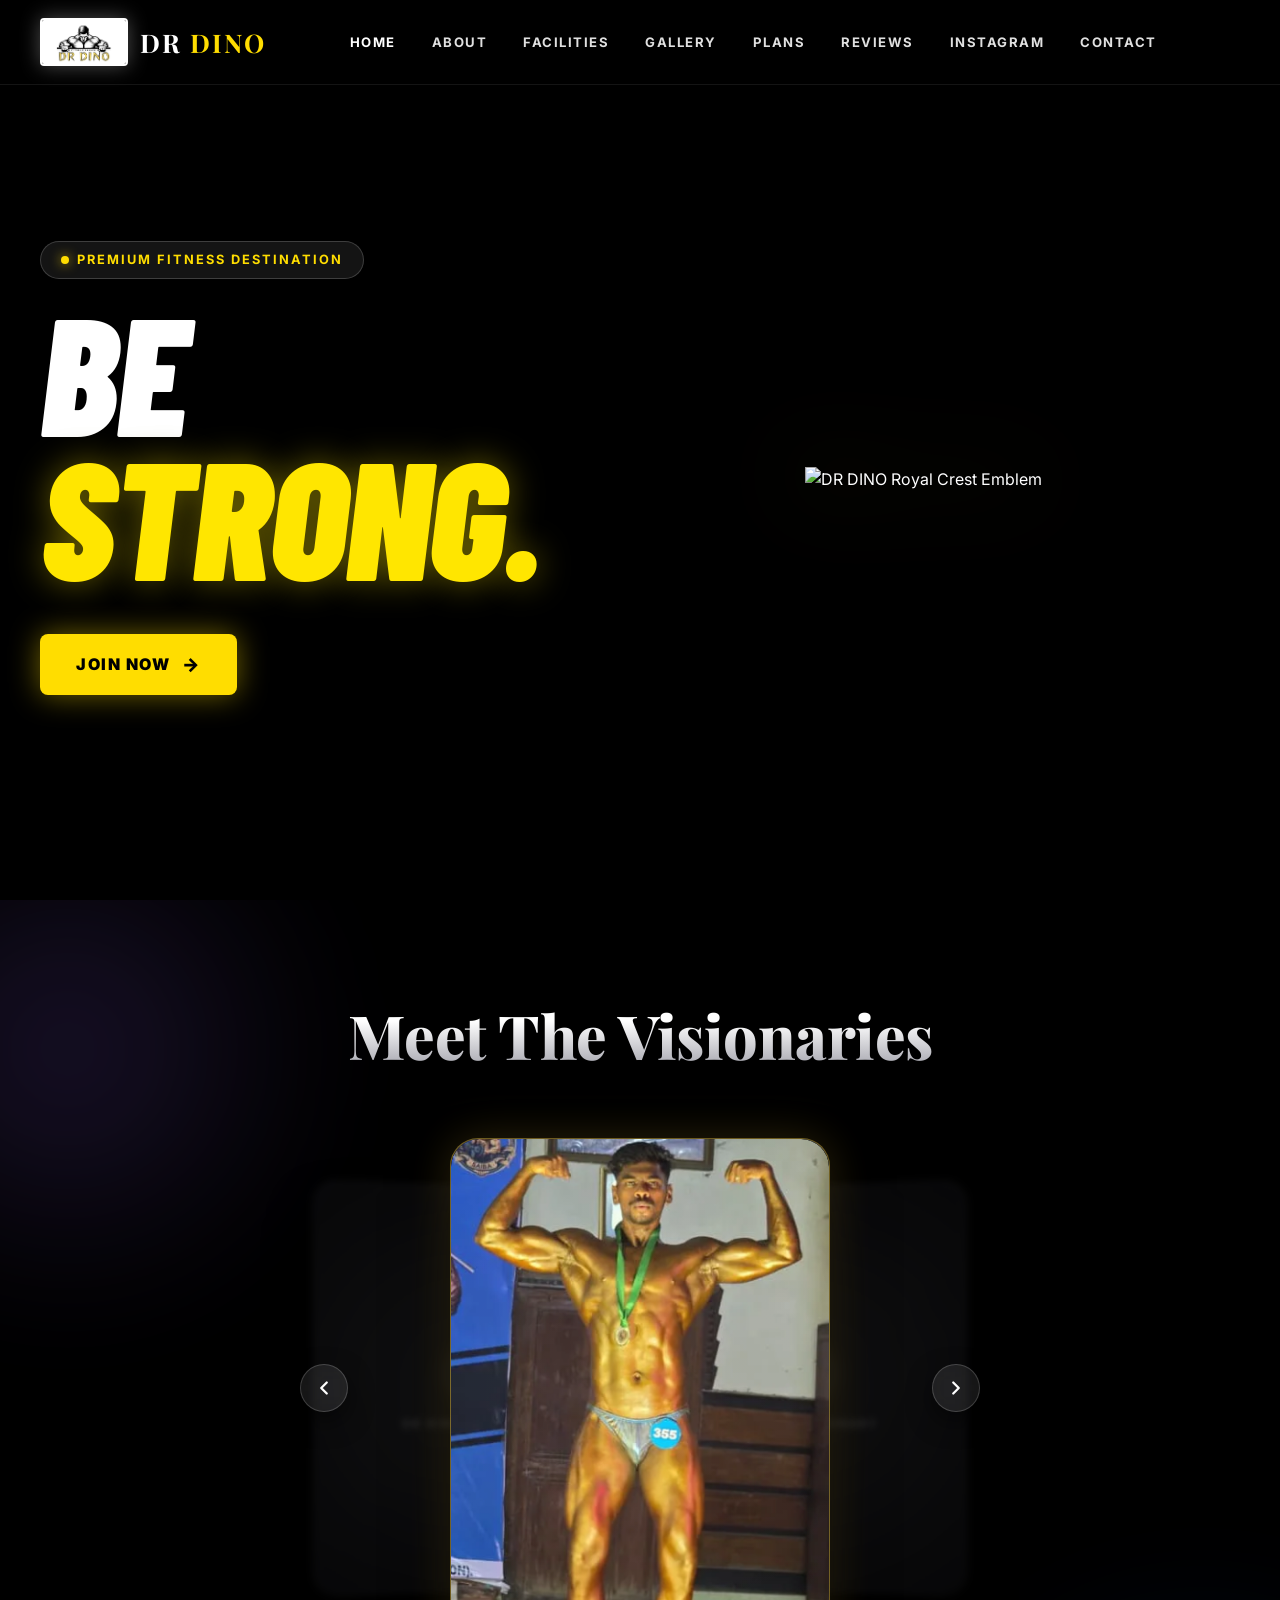
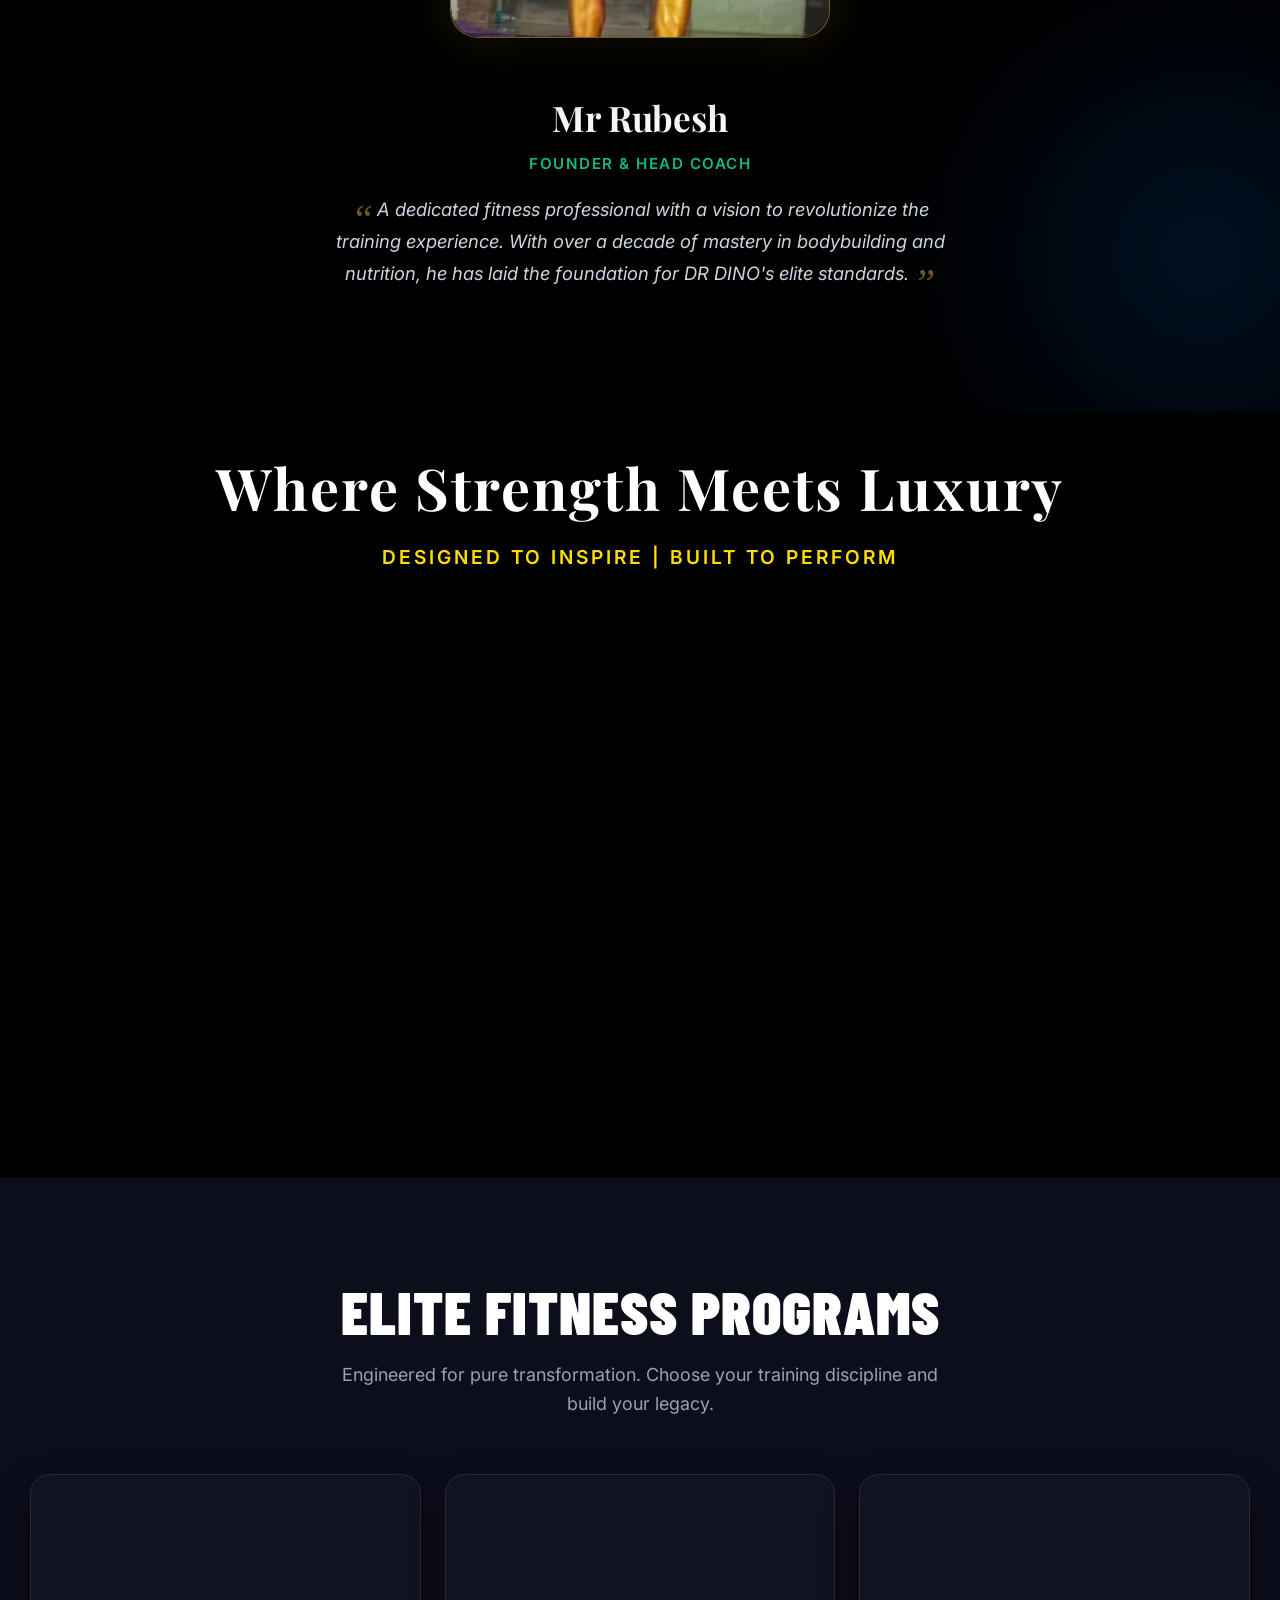
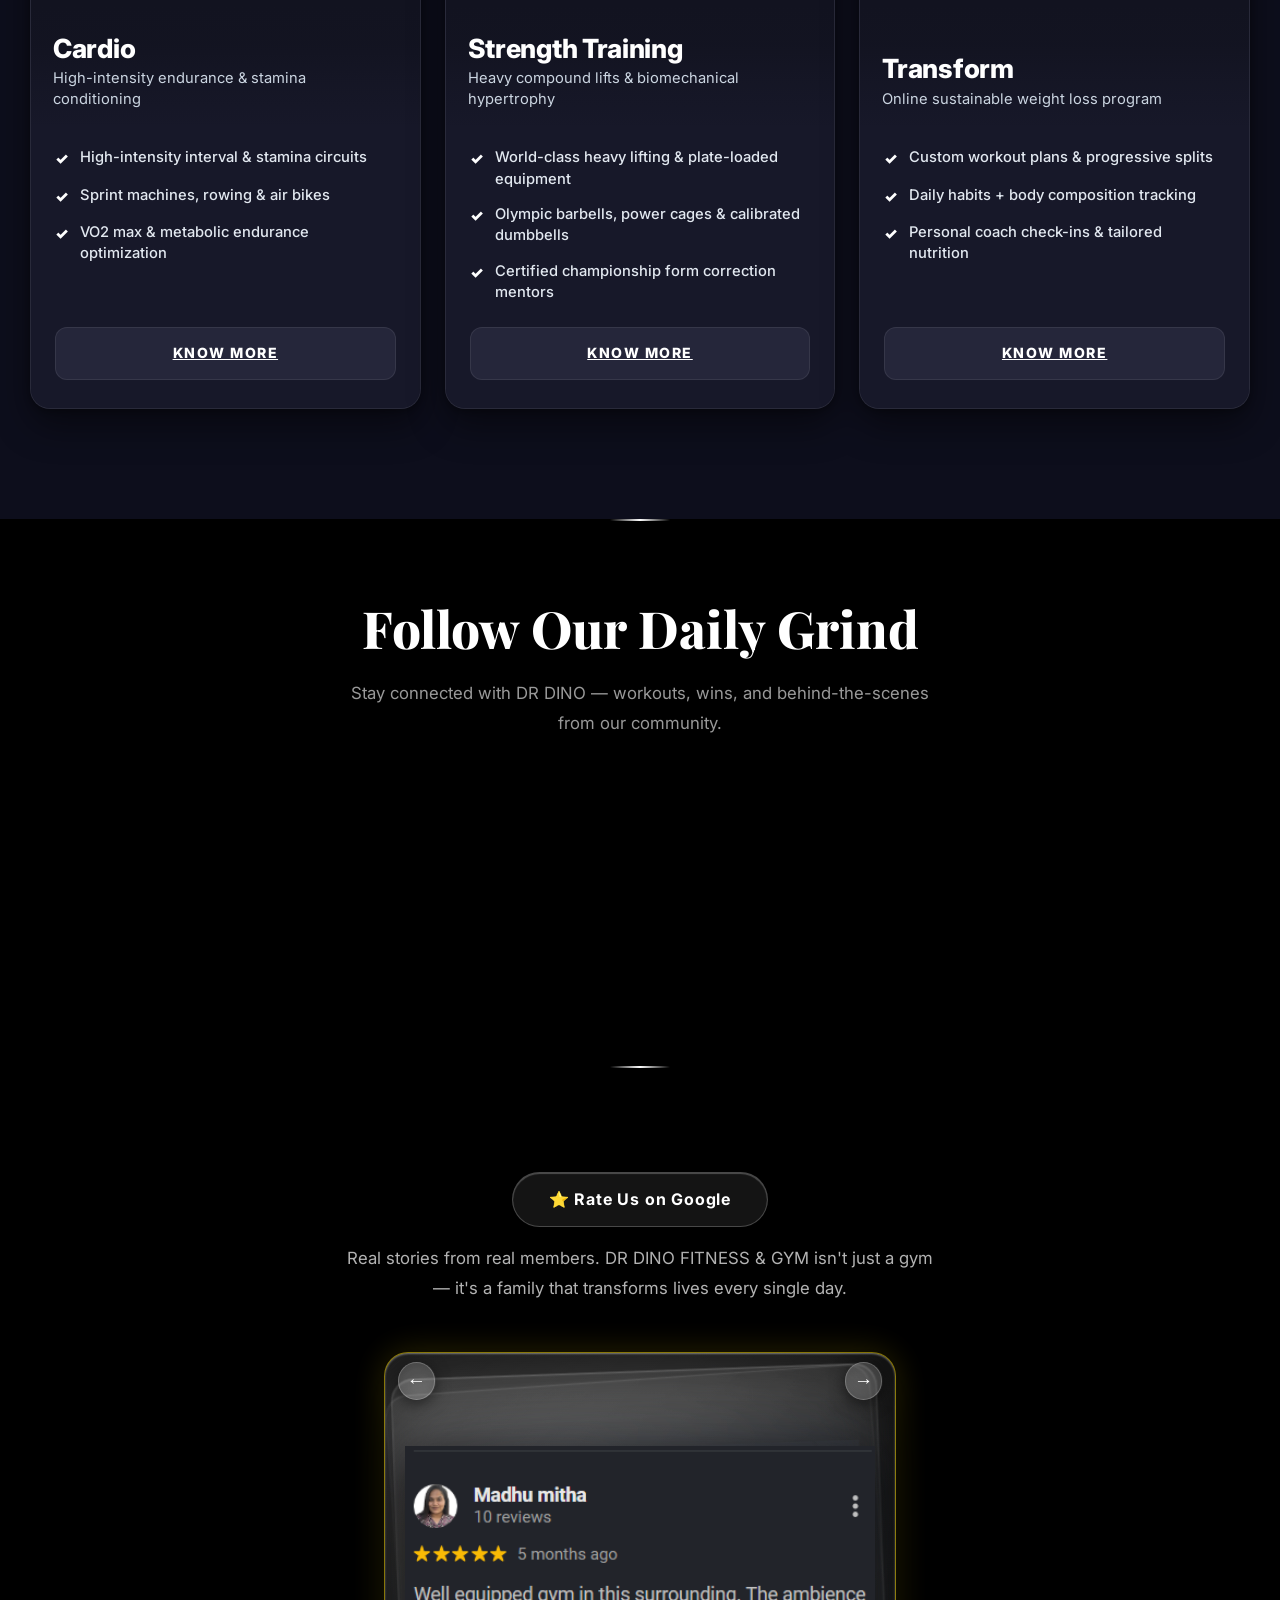
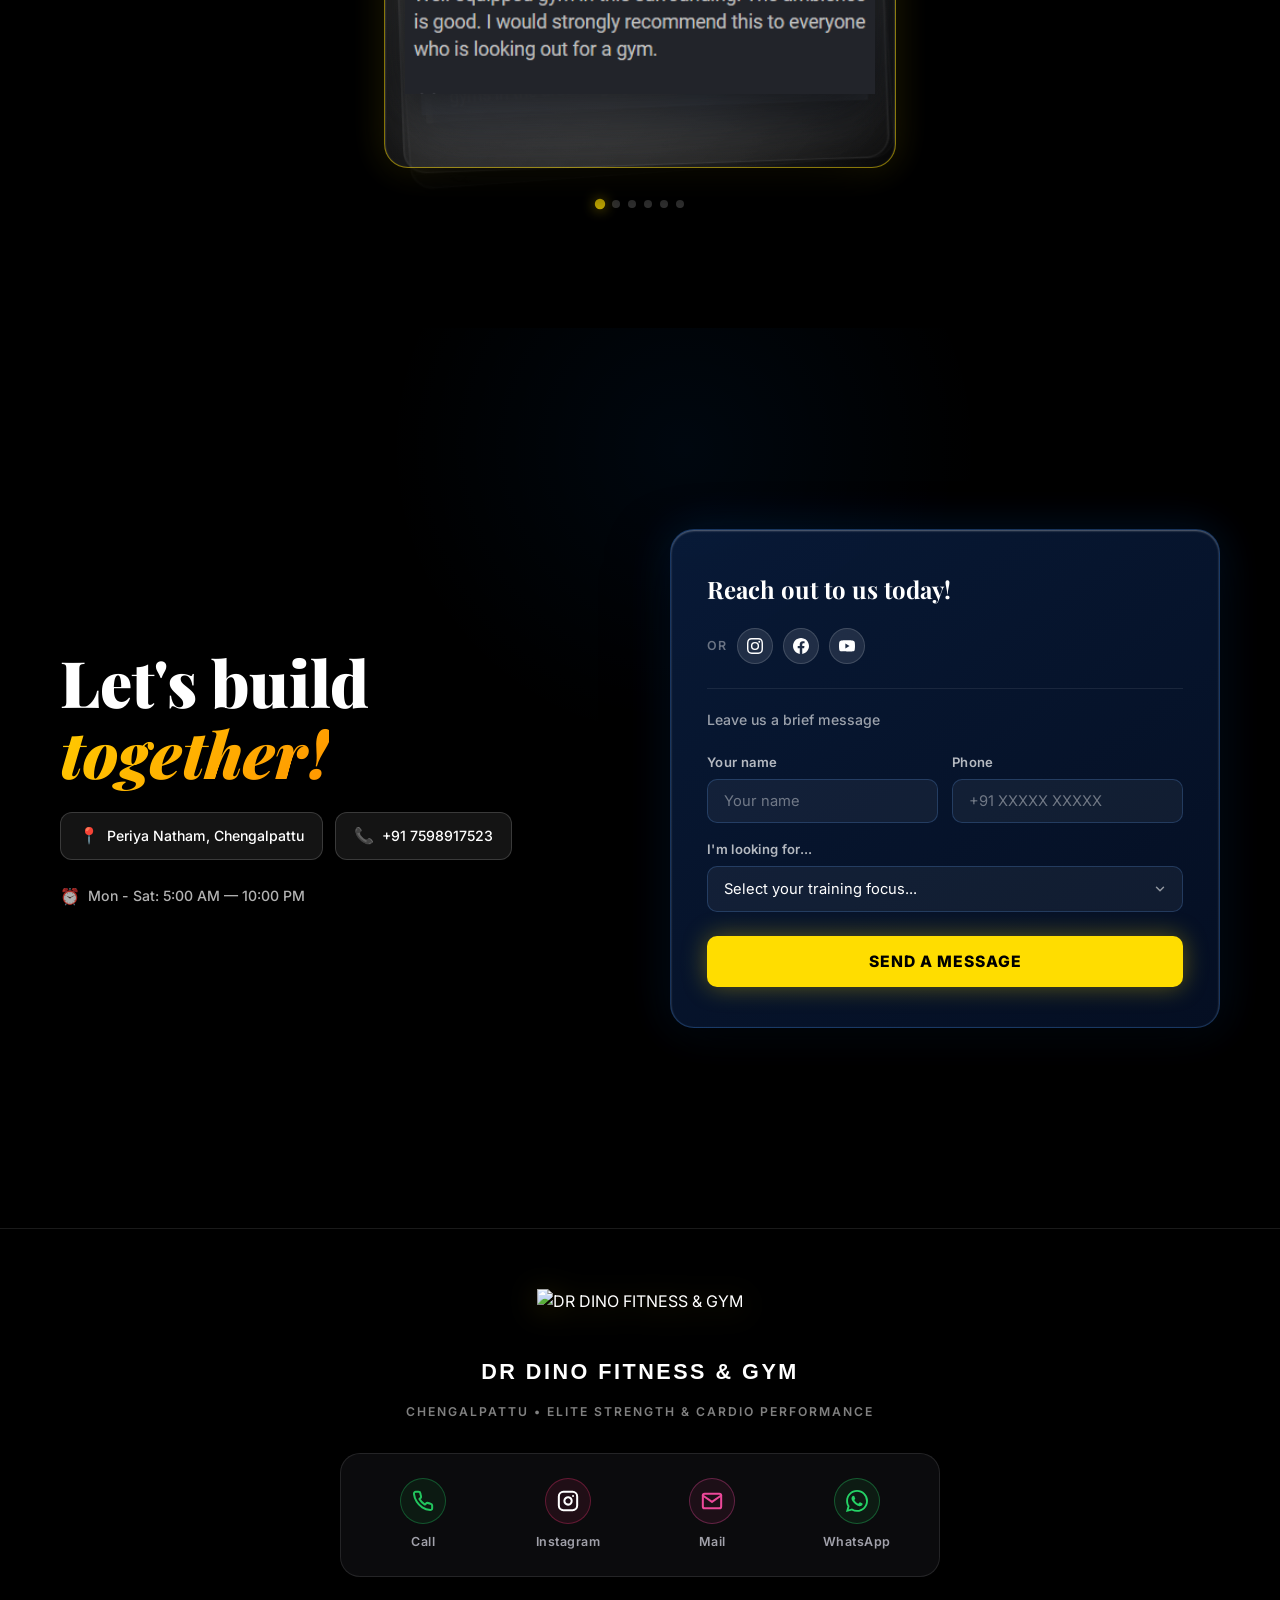
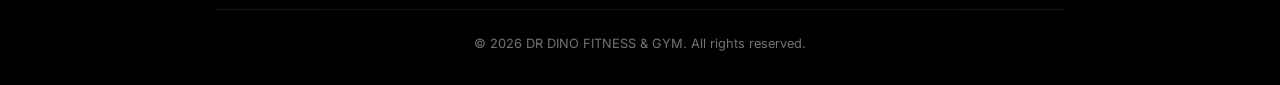
==== commit 68bf8af3: "initilize" ====
--- a/index.html
+++ b/index.html
@@ -104,59 +104,14 @@
       <a href="#about" onclick="closeMobile()">About</a>
       <a href="#infrastructure" onclick="closeMobile()">Facilities</a>
       <a href="gallery.html" onclick="closeMobile()">Gallery</a>
+      <a href="plans.html" onclick="closeMobile()">Plans</a>
       <a href="#reviews" onclick="closeMobile()">Reviews</a>
       <a href="#instagram" onclick="closeMobile()">Instagram</a>
       <a href="#contact" onclick="closeMobile()">Contact</a>
-      <!-- ===== SECRET SHIELD ENTRANCE (MOBILE) ===== -->
-      <div
-        class="secret-shield mobile-shield"
-        title="Authorized Personnel Only"
-      >
-        <svg
-          viewBox="0 0 24 24"
-          fill="none"
-          stroke="currentColor"
-          stroke-width="2"
-          stroke-linecap="round"
-          stroke-linejoin="round"
-        >
-          <path d="M12 22s8-4 8-10V5l-8-3-8 3v7c0 6 8 10 8 10z"></path>
-        </svg>
-      </div>
     </div>
 
     <!-- Navigation -->
     <nav class="navbar" id="navbar">
-      <!-- ===== DESKTOP LEFT MENU (ADMIN SHIELD ONLY) ===== -->
-      <div class="desktop-admin-menu-wrap" id="desktopAdminMenuWrap">
-        <button
-          class="desktop-menu-btn"
-          id="desktopMenuBtn"
-          aria-label="Admin Navigation"
-          title="Admin Menu"
-        >
-          <span></span>
-          <span></span>
-          <span></span>
-        </button>
-        <div class="desktop-shield-dropdown" id="desktopShieldDropdown">
-          <div
-            class="secret-shield desktop-shield"
-            title="Authorized Personnel Only"
-          >
-            <svg
-              viewBox="0 0 24 24"
-              fill="none"
-              stroke="currentColor"
-              stroke-width="2"
-              stroke-linecap="round"
-              stroke-linejoin="round"
-            >
-              <path d="M12 22s8-4 8-10V5l-8-3-8 3v7c0 6 8 10 8 10z"></path>
-            </svg>
-          </div>
-        </div>
-      </div>
       <a href="#home" class="logo">
         <img
           src="images/l1.png"
@@ -170,6 +125,7 @@
         <li><a href="#about">About</a></li>
         <li><a href="#infrastructure">Facilities</a></li>
         <li><a href="gallery.html">Gallery</a></li>
+        <li><a href="plans.html">Plans</a></li>
         <li><a href="#reviews">Reviews</a></li>
         <li><a href="#instagram">Instagram</a></li>
         <li><a href="#contact">Contact</a></li>
@@ -182,7 +138,18 @@
 
     <!-- ===== HERO ===== -->
     <section class="hero" id="home">
-      <div class="hero-bg"></div>
+      <div class="hero-video-wrap">
+        <video
+          class="hero-bg-video"
+          id="heroBgVideo"
+          src="images/intro.mp4"
+          autoplay
+          muted
+          loop
+          playsinline
+          preload="auto"
+        ></video>
+      </div>
       <div class="hero-container">
         <div class="hero-content">
           <div
@@ -205,9 +172,7 @@
             class="hero-impact-subtitle"
             data-editable="true"
             data-cms-key="hero_subtitle"
-          >
-            Gym in Chengalpattu. Open 5:00 AM till 10:00 PM.
-          </p>
+          ></p>
           <div class="hero-buttons">
             <a href="#contact" class="btn-hero-yellow">
               Join Now
@@ -487,7 +452,6 @@
       <div class="cult-zoom-inner">
         <!-- Section Header -->
         <div class="classes-header-wrap">
-          <div class="section-tag classes-tag">★ Training Formats</div>
           <h2 class="classes-main-title">ELITE FITNESS PROGRAMS</h2>
           <p class="classes-main-subtitle">
             Engineered for pure transformation. Choose your training discipline
@@ -569,21 +533,17 @@
                 </li>
                 <li>
                   <span class="cult-check-icon">✓</span>
-                  <span>VO2 max &amp; endurance optimization</span>
-                </li>
-                <li>
-                  <span class="cult-check-icon">✓</span>
-                  <span>Real-time heart rate &amp; calorie burn tracking</span>
+                  <span>VO2 max &amp; metabolic endurance optimization</span>
                 </li>
               </ul>
 
-              <button
-                type="button"
+              <a
+                href="plans.html?program=cardio"
                 class="cult-know-more-btn"
-                onclick="openClassScheduleModal('Cardio')"
+                aria-label="Know more about Cardio program"
               >
                 KNOW MORE
-              </button>
+              </a>
             </div>
           </article>
 
@@ -667,19 +627,15 @@
                   <span class="cult-check-icon">✓</span>
                   <span>Certified championship form correction mentors</span>
                 </li>
-                <li>
-                  <span class="cult-check-icon">✓</span>
-                  <span>Progressive overload &amp; power biomechanics</span>
-                </li>
               </ul>
 
-              <button
-                type="button"
+              <a
+                href="plans.html?program=strength"
                 class="cult-know-more-btn"
-                onclick="openClassScheduleModal('Strength Training')"
+                aria-label="Know more about Strength Training"
               >
                 KNOW MORE
-              </button>
+              </a>
             </div>
           </article>
 
@@ -688,7 +644,7 @@
             <div class="cult-card-media-wrap">
               <video
                 id="classCardVideo2"
-                class="cult-class-card-video"
+                class="cult-class-card-video transform-video"
                 autoplay
                 muted
                 loop
@@ -747,29 +703,25 @@
               <ul class="cult-checklist">
                 <li>
                   <span class="cult-check-icon">✓</span>
-                  <span>Custom workout plans</span>
+                  <span>Custom workout plans &amp; progressive splits</span>
                 </li>
                 <li>
                   <span class="cult-check-icon">✓</span>
-                  <span>Daily habits + progress</span>
+                  <span>Daily habits + body composition tracking</span>
                 </li>
                 <li>
                   <span class="cult-check-icon">✓</span>
-                  <span>Personal coach who checks in daily</span>
-                </li>
-                <li>
-                  <span class="cult-check-icon">✓</span>
-                  <span>Tailored meal plans</span>
+                  <span>Personal coach check-ins &amp; tailored nutrition</span>
                 </li>
               </ul>
 
-              <button
-                type="button"
+              <a
+                href="plans.html?program=transform"
                 class="cult-know-more-btn"
-                onclick="openClassScheduleModal('Transform')"
+                aria-label="Know more about Transform program"
               >
                 KNOW MORE
-              </button>
+              </a>
             </div>
           </article>
         </div>
@@ -780,7 +732,6 @@
     <section class="home-instagram section cult-scroll-zoom" id="instagram">
       <div class="cult-zoom-inner">
         <div class="home-instagram-header reveal">
-          <div class="section-tag home-instagram-tag">📷 Instagram</div>
           <h2 class="section-title home-instagram-title">
             Follow Our Daily Grind
           </h2>
@@ -788,13 +739,6 @@
             Stay connected with DR DINO — workouts, wins, and behind-the-scenes
             from our community.
           </p>
-          <a
-            href="https://www.instagram.com/shanmugammanishanmugam/"
-            target="_blank"
-            rel="noopener noreferrer"
-            class="home-instagram-follow"
-            >Follow Us ↗</a
-          >
         </div>
         <div class="home-instagram-embed reveal">
           <script src="https://elfsightcdn.com/platform.js" async></script>
@@ -802,6 +746,8 @@
             class="elfsight-app-bf517fae-cc3d-4662-9ef0-95ce5deb973f"
             data-elfsight-app-lazy
           ></div>
+          <!-- Black Unclickable Screen to Cover Free Instagram Feed Widget -->
+          <div class="instagram-badge-blocker" aria-hidden="true"></div>
         </div>
       </div>
     </section>
@@ -810,7 +756,6 @@
     <section class="section reviews cult-scroll-zoom" id="reviews">
       <div class="cult-zoom-inner">
         <div class="reveal reviews-header">
-          <div class="section-tag reviews-tag">💬 Google Reviews</div>
           <br />
           <h2 class="seo-hidden">Join the DR DINO Family in Chengalpattu</h2>
 
@@ -1097,7 +1042,7 @@
         <!-- Brand Crest / Header -->
         <div class="footer-brand-wrap">
           <img
-            src="images/dino-logo.png"
+            src="images/bg_img.png"
             alt="DR DINO FITNESS &amp; GYM"
             class="footer-logo-img"
           />
@@ -1107,7 +1052,7 @@
           </p>
         </div>
 
-        <!-- 4-Action Quick Connect Bar (Solid Black Luxury Theme, matches user reference format) -->
+        <!-- 4-Action Quick Connect Bar -->
         <div class="footer-action-bar">
           <!-- 1. Call -->
           <a
@@ -1219,9 +1164,6 @@
 
         <div class="footer-bottom-credit">
           <span>© 2026 DR DINO FITNESS &amp; GYM. All rights reserved.</span>
-          <span class="footer-credit-sub"
-            >Built for Peak Human Performance</span
-          >
         </div>
       </div>
     </footer>
@@ -1320,6 +1262,7 @@
           placeholder="ENTER PASSKEY"
           maxlength="10"
         />
+        <button type="button" id="passkey-submit-btn" class="passkey-submit-btn">UNLOCK</button>
       </div>
     </div>
 
--- a/styles.css
+++ b/styles.css
@@ -369,19 +369,28 @@
   overflow: hidden;
 }
 
+.hero-video-wrap,
 .hero-bg {
   position: absolute;
   top: var(--nav-height);
   left: 0;
   right: 0;
   bottom: 0;
-  background: url("images/intro.png") center 14% / cover no-repeat;
-  filter: none;
+  overflow: hidden;
   z-index: 0;
-  opacity: 1;
+  background: #000000;
   transform: scale(0.92);
   transform-origin: center center;
   transition: transform 0.8s ease;
+}
+
+.hero-bg-video {
+  width: 100%;
+  height: 100%;
+  object-fit: cover;
+  object-position: center 14%;
+  display: block;
+  pointer-events: none;
 }
 
 .hero::after {
@@ -1975,7 +1984,7 @@
 
 /* ===== HOME INSTAGRAM SECTION ===== */
 .home-instagram {
-  background: #0a0a0a;
+  background: #000000 !important;
   color: #d0d0d0;
   --text-primary: #ffffff;
   --text-secondary: rgba(255, 255, 255, 0.65);
@@ -2028,6 +2037,57 @@
   margin: 0 auto;
   padding: 0 12px;
   min-height: 200px;
+  position: relative !important;
+}
+
+/* Black Unclickable Screen to Cover Free Instagram Feed Widget */
+.instagram-badge-blocker {
+  position: absolute;
+  bottom: 0;
+  left: 0;
+  right: 0;
+  width: 100%;
+  height: 62px;
+  background: #000000 !important;
+  z-index: 9999 !important;
+  pointer-events: auto !important;
+  cursor: default !important;
+  user-select: none !important;
+  -webkit-user-select: none !important;
+}
+
+@media (max-width: 768px) {
+  .instagram-badge-blocker {
+    height: 56px;
+    bottom: 0;
+  }
+}
+
+/* Direct CSS Suppression for Elfsight Badge */
+#instagram a[href*="elfsight.com"],
+#instagram [class*="eapps-link"],
+#instagram [class*="Badge"],
+#instagram [class*="badge"],
+.home-instagram-embed a[href*="elfsight.com"],
+.home-instagram-embed [class*="eapps-link"],
+.home-instagram-embed [class*="Badge"],
+.elfsight-wrapper a[href*="elfsight.com"],
+.elfsight-wrapper [class*="eapps-link"],
+.elfsight-wrapper [class*="Badge"],
+a[title*="Elfsight"],
+a[aria-label*="Elfsight"] {
+  display: none !important;
+  visibility: hidden !important;
+  opacity: 0 !important;
+  pointer-events: none !important;
+  position: absolute !important;
+  z-index: -9999 !important;
+  height: 0 !important;
+  width: 0 !important;
+  max-height: 0 !important;
+  overflow: hidden !important;
+  clip: rect(0 0 0 0) !important;
+  clip-path: inset(50%) !important;
 }
 
 .home-instagram-embed .elfsight-app-bf517fae-cc3d-4662-9ef0-95ce5deb973f {
@@ -2152,6 +2212,11 @@
   pointer-events: none;
 }
 
+/* Prioritize top portion for Transform video */
+.cult-class-card-video.transform-video {
+  object-position: top center !important;
+}
+
 .cult-class-card:hover .cult-class-card-img,
 .cult-class-card:hover .cult-class-card-video {
   transform: scale(1.05);
@@ -2160,7 +2225,13 @@
 .cult-card-media-gradient {
   position: absolute;
   inset: 0;
-  background: linear-gradient(to top, #171829 0%, rgba(23, 24, 41, 0.92) 32%, rgba(23, 24, 41, 0.3) 70%, transparent 100%);
+  background: linear-gradient(
+    to top,
+    rgba(23, 24, 41, 0.96) 0%,
+    rgba(23, 24, 41, 0.55) 18%,
+    rgba(23, 24, 41, 0.12) 32%,
+    transparent 48%
+  );
   pointer-events: none;
 }
 
@@ -4001,11 +4072,15 @@
   .navbar {
     padding: 14px 20px;
     background: #000000 !important;
+    border-bottom: none !important;
+    box-shadow: none !important;
   }
 
   .navbar.scrolled {
     padding: 10px 20px;
     background: #000000 !important;
+    border-bottom: none !important;
+    box-shadow: none !important;
   }
 
   .logo-text {
@@ -4019,21 +4094,110 @@
 
   .hero {
     min-height: 85vh;
-    padding: calc(var(--nav-height) + 30px) 20px 60px;
-    text-align: left;
-    justify-content: flex-start;
-  }
-
+    padding: calc(var(--nav-height) + 20px) 16px 50px;
+    text-align: center;
+    justify-content: center;
+    align-items: center;
+    display: flex;
+    flex-direction: column;
+  }
+
+  .hero-video-wrap,
   .hero-bg {
-    transform: scale(1.06);
-    transform-origin: center center;
-    background-position: center 8%;
-  }
-
+    position: absolute;
+    inset: 0;
+    transform: none !important;
+    overflow: hidden;
+    display: flex;
+    align-items: center;
+    justify-content: center;
+    background: #000000;
+  }
+
+  .hero-bg-video {
+    width: 100% !important;
+    height: 100% !important;
+    object-fit: contain !important;
+    object-position: center center !important;
+    transform: scale(1.4) !important;
+    transform-origin: center center !important;
+  }
+
+  .hero-container {
+    display: flex;
+    flex-direction: column;
+    align-items: center;
+    text-align: center;
+    width: 100%;
+    gap: 0;
+  }
+
+  /* Unroll content so we can reorder: BE STRONG -> LOGO -> JOIN NOW */
   .hero-content {
-    align-items: flex-start;
-    text-align: left;
-    max-width: 100%;
+    display: contents;
+  }
+
+  .hero-badge {
+    order: 1;
+    margin: 0 auto 12px;
+    align-self: center;
+  }
+
+  .hero-impact-title {
+    order: 2;
+    align-items: center;
+    text-align: center;
+    margin: 0 auto 10px;
+    align-self: center;
+  }
+
+  .hero-impact-be,
+  .hero-impact-strong {
+    text-align: center;
+  }
+
+  .hero-impact-subtitle {
+    order: 3;
+    text-align: center;
+    align-self: center;
+    margin: 0 auto 12px;
+    max-width: 90%;
+  }
+
+  .hero-right-emblem {
+    order: 4;
+    display: flex;
+    justify-content: center;
+    align-items: center;
+    width: 100%;
+    margin: 10px auto 16px;
+    align-self: center;
+  }
+
+  .hero-emblem-img {
+    width: clamp(170px, 48vw, 230px);
+    margin: 0 auto;
+    display: block;
+  }
+
+  .hero-buttons {
+    order: 5;
+    display: flex;
+    justify-content: center;
+    align-items: center;
+    width: 100%;
+    margin: 0 auto;
+    align-self: center;
+  }
+
+  .btn-hero-yellow {
+    margin: 0 auto;
+  }
+
+  .hero-upload-btn {
+    order: 6;
+    margin: 14px auto 0;
+    align-self: center;
   }
 
   .hero h1 {
@@ -4347,8 +4511,11 @@
 
 /* ----- Mobile (480px) ----- */
 @media (max-width: 480px) {
-  .navbar {
+  .navbar,
+  .navbar.scrolled {
     padding: 12px 16px;
+    border-bottom: none !important;
+    box-shadow: none !important;
   }
 
   .logo-text {
@@ -4362,15 +4529,35 @@
 
   .hero {
     min-height: 80vh;
-    padding: 105px 16px 50px;
-    text-align: left;
-    justify-content: flex-start;
-  }
-
+    padding: calc(var(--nav-height) + 16px) 14px 40px;
+    text-align: center;
+    justify-content: center;
+    align-items: center;
+  }
+
+  .hero-video-wrap,
   .hero-bg {
-    transform: scale(1.08);
-    transform-origin: center center;
-    background-position: center 7%;
+    transform: none !important;
+  }
+
+  .hero-bg-video {
+    width: 100% !important;
+    height: 100% !important;
+    object-fit: contain !important;
+    object-position: center center !important;
+    transform: scale(1.4) !important;
+    transform-origin: center center !important;
+  }
+
+  .hero-impact-title {
+    font-size: clamp(3.6rem, 15vw, 5.2rem);
+    align-items: center;
+    text-align: center;
+    margin: 0 auto 8px;
+  }
+
+  .hero-emblem-img {
+    width: clamp(160px, 48vw, 210px);
   }
 
   .hero h1 {
@@ -4671,168 +4858,39 @@
   height: 0;
 }
 
-/* ===== SECRET ADMIN SHIELD & PASSKEY MODAL ===== */
-.secret-shield {
-  width: 36px;
-  height: 36px;
-  color: rgba(255, 255, 255, 0.65);
+/* ===== REMOVED DESKTOP & MOBILE ADMIN SHIELDS / 3-LINE BUTTONS ===== */
+.desktop-admin-menu-wrap,
+.desktop-menu-btn,
+.desktop-shield-dropdown,
+.secret-shield,
+.mobile-shield {
+  display: none !important;
+  visibility: hidden !important;
+  pointer-events: none !important;
+}
+
+/* ===== LOGO TRIPLE-TAP INTERACTION ===== */
+.navbar .logo {
   cursor: pointer;
-  transition: all 0.3s ease;
-  display: inline-flex;
-  align-items: center;
-  justify-content: center;
-  padding: 4px;
-  border-radius: 50%;
-  background: rgba(255, 255, 255, 0.05);
-  border: 1px solid rgba(255, 255, 255, 0.1);
-}
-
-.secret-shield svg {
-  width: 22px;
-  height: 22px;
-  transition: transform 0.3s ease;
-}
-
-.secret-shield:hover {
-  color: #ffffff;
-  background: rgba(255, 255, 255, 0.15);
-  border-color: rgba(255, 255, 255, 0.3);
-  transform: scale(1.08);
-  box-shadow: 0 0 15px rgba(255, 255, 255, 0.2);
-}
-
-/* ===== DESKTOP LEFT 3-LINE MENU (SHIELD ONLY) ===== */
-.desktop-admin-menu-wrap {
-  position: absolute;
-  left: 18px;
-  top: 50%;
-  transform: translateY(-50%);
-  z-index: 1002;
-  display: flex;
-  align-items: center;
-}
-
-.desktop-menu-btn {
-  display: flex;
-  flex-direction: column;
-  justify-content: center;
-  align-items: center;
-  gap: 5px;
-  width: 36px;
-  height: 36px;
-  background: rgba(255, 255, 255, 0.05);
-  border: 1px solid rgba(255, 255, 255, 0.12);
-  border-radius: 8px;
+  -webkit-user-select: none;
+  -moz-user-select: none;
+  user-select: none;
+  -webkit-touch-callout: none;
+  touch-action: manipulation;
+}
+
+.navbar .logo-text {
   cursor: pointer;
-  padding: 0;
-  transition: all 0.3s cubic-bezier(0.4, 0, 0.2, 1);
-}
-
-.desktop-menu-btn span {
-  display: block;
-  width: 18px;
-  height: 2px;
-  background: rgba(255, 255, 255, 0.75);
-  border-radius: 2px;
-  transition: all 0.3s ease;
-}
-
-.desktop-menu-btn:hover {
-  background: rgba(255, 255, 255, 0.12);
-  border-color: rgba(212, 175, 55, 0.5);
-  box-shadow: 0 0 12px rgba(212, 175, 55, 0.2);
-}
-
-.desktop-menu-btn:hover span {
-  background: #ffffff;
-}
-
-.desktop-menu-btn.active {
-  background: rgba(212, 175, 55, 0.15);
-  border-color: rgba(212, 175, 55, 0.8);
-  box-shadow: 0 0 15px rgba(212, 175, 55, 0.25);
-}
-
-.desktop-menu-btn.active span:nth-child(1) {
-  transform: translateY(7px) rotate(45deg);
-  background: var(--gold);
-}
-
-.desktop-menu-btn.active span:nth-child(2) {
-  opacity: 0;
-  transform: scale(0.2);
-}
-
-.desktop-menu-btn.active span:nth-child(3) {
-  transform: translateY(-7px) rotate(-45deg);
-  background: var(--gold);
-}
-
-.desktop-shield-dropdown {
-  position: absolute;
-  top: calc(100% + 10px);
-  left: 0;
-  background: rgba(12, 13, 16, 0.96);
-  backdrop-filter: blur(20px);
-  -webkit-backdrop-filter: blur(20px);
-  border: 1px solid rgba(212, 175, 55, 0.35);
-  border-radius: 12px;
-  padding: 10px;
-  box-shadow: 0 12px 35px rgba(0, 0, 0, 0.75), 0 0 20px rgba(212, 175, 55, 0.15);
-  display: flex;
-  align-items: center;
-  justify-content: center;
-  opacity: 0;
-  visibility: hidden;
-  transform: translateY(-8px) scale(0.95);
-  transition: all 0.25s cubic-bezier(0.16, 1, 0.3, 1);
-  pointer-events: none;
-}
-
-.desktop-shield-dropdown.active {
-  opacity: 1;
-  visibility: visible;
-  transform: translateY(0) scale(1);
-  pointer-events: auto;
-}
-
-.desktop-shield-dropdown .desktop-shield {
-  position: static !important;
-  margin: 0 !important;
-  width: 38px;
-  height: 38px;
-}
-
-@media (max-width: 768px) {
-  .desktop-admin-menu-wrap {
-    display: none !important;
-  }
-}
-
-.mobile-shield {
-  display: none;
-}
-
-@media (max-width: 768px) {
-  .mobile-shield {
-    display: flex !important;
-    margin: 24px auto 12px;
-    width: 44px;
-    height: 44px;
-    color: rgba(255, 255, 255, 0.7);
-    background: rgba(255, 255, 255, 0.08);
-    border: 1px solid rgba(255, 255, 255, 0.18);
-  }
-  .mobile-shield svg {
-    width: 26px;
-    height: 26px;
-  }
+  -webkit-user-select: none;
+  -moz-user-select: none;
+  user-select: none;
+  touch-action: manipulation;
 }
 
 .passkey-modal {
   position: fixed;
   inset: 0;
-  background: rgba(0, 0, 0, 0.85);
+  background: rgba(0, 0, 0, 0.88);
   z-index: 10000;
   display: none;
   align-items: center;
@@ -4842,6 +4900,13 @@
 
 .passkey-modal.active {
   display: flex !important;
+}
+
+.passkey-container {
+  display: flex;
+  flex-direction: column;
+  align-items: center;
+  gap: 14px;
 }
 
 .passkey-container input {
@@ -4861,8 +4926,29 @@
 }
 
 .passkey-container input:focus {
-  border-color: #fcb045;
-  box-shadow: 0 0 25px rgba(252, 176, 69, 0.3);
+  border-color: #ffdd00;
+  box-shadow: 0 0 25px rgba(255, 221, 0, 0.4);
+}
+
+.passkey-submit-btn {
+  background: linear-gradient(135deg, #ffdd00, #ffaa00);
+  color: #000000;
+  border: none;
+  font-family: "Oswald", sans-serif;
+  font-weight: 700;
+  font-size: 1rem;
+  letter-spacing: 2px;
+  padding: 12px 32px;
+  border-radius: 999px;
+  cursor: pointer;
+  box-shadow: 0 4px 20px rgba(255, 221, 0, 0.4);
+  transition: transform 0.2s ease, box-shadow 0.2s ease;
+  width: 100%;
+}
+
+.passkey-submit-btn:hover {
+  transform: translateY(-2px);
+  box-shadow: 0 6px 25px rgba(255, 221, 0, 0.6);
 }
 
 /* ===== IMAGE DOWNLOAD & RIGHT-CLICK PROTECTION ===== */
@@ -4905,7 +4991,7 @@
   z-index: 99999;
   display: flex;
   align-items: center;
-  justify-content: space-between;
+  justify-content: center;
   padding: 0 20px;
   box-shadow: 0 6px 30px rgba(0, 0, 0, 0.6);
   font-family: "Inter", sans-serif;
@@ -4921,83 +5007,71 @@
   }
 }
 
-.admin-bar-left {
-  display: flex;
-  align-items: center;
-  gap: 12px;
-}
-
-@keyframes adminPulse {
-  0%,
-  100% {
-    opacity: 1;
-    transform: scale(1);
-  }
-  50% {
-    opacity: 0.4;
-    transform: scale(0.85);
-  }
-}
-
-.admin-bar-title {
-  font-weight: 800;
-  font-size: 0.95rem;
-  letter-spacing: 1px;
-  color: #fcb045;
-  text-transform: uppercase;
-}
-
-.admin-bar-hint {
-  font-size: 0.8rem;
-  color: rgba(255, 255, 255, 0.55);
-}
-
-@media (max-width: 768px) {
-  .admin-bar-hint {
-    display: none;
-  }
-}
-
-.admin-bar-right {
-  display: flex;
-  align-items: center;
-  gap: 10px;
+.admin-bar-center {
+  display: flex;
+  align-items: center;
+  justify-content: center;
+  gap: 16px;
 }
 
 .admin-bar-btn {
   font-family: inherit;
   font-weight: 700;
-  font-size: 0.84rem;
-  padding: 7px 18px;
+  font-size: 0.86rem;
+  padding: 8px 22px;
   border-radius: 50px;
   border: none;
   cursor: pointer;
   transition: all 0.2s ease;
   display: inline-flex;
   align-items: center;
-  gap: 6px;
+  gap: 8px;
 }
 
 .admin-bar-btn.save-btn {
   background: #00e676;
   color: #000;
-  box-shadow: 0 2px 10px rgba(0, 230, 118, 0.3);
+  box-shadow: 0 2px 12px rgba(0, 230, 118, 0.35);
 }
 
 .admin-bar-btn.save-btn:hover {
   transform: translateY(-1px);
-  box-shadow: 0 4px 15px rgba(0, 230, 118, 0.5);
+  box-shadow: 0 4px 18px rgba(0, 230, 118, 0.55);
 }
 
 .admin-bar-btn.exit-btn {
   background: rgba(255, 255, 255, 0.12);
   color: #fff;
-  border: 1px solid rgba(255, 255, 255, 0.2);
+  border: 1px solid rgba(255, 255, 255, 0.25);
 }
 
 .admin-bar-btn.exit-btn:hover {
   background: #ff1744;
   border-color: #ff1744;
+}
+
+/* Explicitly prevent outline or editable indicators on excluded nav/dock/footer elements */
+body.admin-mode-active .navbar .nav-links,
+body.admin-mode-active .navbar .nav-links *,
+body.admin-mode-active .mobile-menu,
+body.admin-mode-active .mobile-menu *,
+body.admin-mode-active .mobile-action-dock,
+body.admin-mode-active .mobile-action-dock *,
+body.admin-mode-active .footer-action-bar,
+body.admin-mode-active .footer-action-bar *,
+body.admin-mode-active .footer-bottom-credit,
+body.admin-mode-active .footer-bottom-credit * {
+  outline: none !important;
+  cursor: pointer !important;
+  user-select: auto !important;
+  background: transparent !important;
+}
+
+body.admin-mode-active [data-editable="true"]:empty::before {
+  content: "Click to write...";
+  color: rgba(255, 221, 0, 0.5);
+  font-style: italic;
+  pointer-events: none;
 }
 
 /* In-place section upload buttons */
@@ -5102,3 +5176,478 @@
     transform: translateY(0);
   }
 }
+
+/* ========================================================
+   PLANS & MEMBERSHIPS PAGE STYLING
+   ======================================================== */
+.plans-page-body {
+  background: #000000;
+  color: #ffffff;
+  min-height: 100vh;
+}
+
+.plans-hero {
+  position: relative;
+  padding: calc(var(--nav-height) + 60px) 24px 50px;
+  text-align: center;
+  background: radial-gradient(
+      circle at 50% 20%,
+      rgba(255, 221, 0, 0.08) 0%,
+      rgba(0, 0, 0, 0) 70%
+    ),
+    #000000;
+  overflow: hidden;
+}
+
+.plans-hero-inner {
+  max-width: 800px;
+  margin: 0 auto;
+  position: relative;
+  z-index: 2;
+}
+
+.plans-hero-tag {
+  display: inline-flex;
+  align-items: center;
+  gap: 8px;
+  background: rgba(255, 221, 0, 0.12);
+  border: 1px solid rgba(255, 221, 0, 0.35);
+  color: #ffdd00;
+  padding: 6px 18px;
+  border-radius: 999px;
+  font-size: 0.78rem;
+  font-weight: 700;
+  letter-spacing: 1.5px;
+  text-transform: uppercase;
+  margin-bottom: 20px;
+}
+
+.plans-hero-title {
+  font-family: "Barlow Condensed", "Oswald", sans-serif;
+  font-size: clamp(2.5rem, 6vw, 4.2rem);
+  font-weight: 900;
+  letter-spacing: 2px;
+  text-transform: uppercase;
+  color: #ffffff;
+  line-height: 1.05;
+  margin: 0 0 16px;
+}
+
+.plans-hero-title .gold-accent {
+  color: #ffdd00;
+}
+
+.plans-hero-subtitle {
+  font-size: clamp(0.95rem, 2vw, 1.15rem);
+  color: rgba(255, 255, 255, 0.65);
+  max-width: 620px;
+  margin: 0 auto 30px;
+  line-height: 1.6;
+}
+
+.plans-quick-nav {
+  display: inline-flex;
+  gap: 14px;
+  flex-wrap: wrap;
+  justify-content: center;
+}
+
+.plans-quick-btn {
+  padding: 12px 28px;
+  border-radius: 999px;
+  font-size: 0.85rem;
+  font-weight: 700;
+  letter-spacing: 1px;
+  text-transform: uppercase;
+  text-decoration: none;
+  transition: all 0.3s ease;
+}
+
+.plans-quick-btn.primary {
+  background: #ffdd00;
+  color: #000000;
+  box-shadow: 0 4px 20px rgba(255, 221, 0, 0.3);
+}
+
+.plans-quick-btn.primary:hover {
+  transform: translateY(-2px);
+  box-shadow: 0 8px 25px rgba(255, 221, 0, 0.45);
+}
+
+.plans-quick-btn.secondary {
+  background: rgba(255, 255, 255, 0.08);
+  border: 1px solid rgba(255, 255, 255, 0.2);
+  color: #ffffff;
+}
+
+.plans-quick-btn.secondary:hover {
+  background: rgba(255, 255, 255, 0.16);
+  border-color: rgba(255, 255, 255, 0.4);
+}
+
+/* Programs Section */
+.plans-section {
+  padding: 70px 24px;
+  max-width: 1240px;
+  margin: 0 auto;
+}
+
+.plans-header-wrap {
+  text-align: center;
+  max-width: 700px;
+  margin: 0 auto 50px;
+}
+
+.plans-header-tag {
+  display: inline-block;
+  font-size: 0.78rem;
+  font-weight: 700;
+  color: #ffdd00;
+  letter-spacing: 2px;
+  text-transform: uppercase;
+  margin-bottom: 12px;
+}
+
+.plans-header-title {
+  font-family: "Barlow Condensed", "Oswald", sans-serif;
+  font-size: clamp(2rem, 4vw, 3rem);
+  font-weight: 900;
+  letter-spacing: 1.5px;
+  color: #ffffff;
+  margin: 0 0 12px;
+  text-transform: uppercase;
+}
+
+.plans-header-subtitle {
+  font-size: 0.95rem;
+  color: rgba(255, 255, 255, 0.6);
+  line-height: 1.6;
+}
+
+/* Admin Add Card Bar */
+.plans-admin-bar {
+  display: none;
+  justify-content: center;
+  margin-bottom: 40px;
+}
+
+body.admin-mode-active .plans-admin-bar {
+  display: flex !important;
+}
+
+.plans-add-card-btn {
+  display: inline-flex;
+  align-items: center;
+  gap: 10px;
+  padding: 12px 28px;
+  background: linear-gradient(135deg, #ffdd00, #ffaa00);
+  color: #000000;
+  font-size: 0.88rem;
+  font-weight: 800;
+  border-radius: 999px;
+  border: none;
+  cursor: pointer;
+  box-shadow: 0 4px 20px rgba(255, 221, 0, 0.35);
+  transition: all 0.3s ease;
+}
+
+.plans-add-card-btn:hover {
+  transform: translateY(-2px);
+  box-shadow: 0 8px 25px rgba(255, 221, 0, 0.5);
+}
+
+.card-delete-btn {
+  display: none;
+  position: absolute;
+  top: 14px;
+  right: 14px;
+  z-index: 10;
+  background: rgba(239, 68, 68, 0.9);
+  color: #ffffff;
+  border: none;
+  border-radius: 50%;
+  width: 32px;
+  height: 32px;
+  align-items: center;
+  justify-content: center;
+  cursor: pointer;
+  font-size: 0.85rem;
+  box-shadow: 0 4px 12px rgba(0, 0, 0, 0.5);
+  transition: all 0.2s ease;
+}
+
+body.admin-mode-active .card-delete-btn {
+  display: flex !important;
+}
+
+.card-delete-btn:hover {
+  background: #dc2626;
+  transform: scale(1.1);
+}
+
+/* Membership Plans Schedule Image Section */
+.membership-schedule-section {
+  padding: 70px 24px 100px;
+  background: radial-gradient(
+      circle at 50% 30%,
+      rgba(255, 221, 0, 0.05) 0%,
+      transparent 65%
+    ),
+    #050508;
+  border-top: 1px solid rgba(255, 255, 255, 0.08);
+}
+
+.membership-schedule-container {
+  max-width: 900px;
+  margin: 0 auto;
+  text-align: center;
+}
+
+.membership-schedule-card {
+  background: #11121d;
+  border: 1px solid rgba(255, 255, 255, 0.12);
+  border-radius: 24px;
+  padding: 24px 20px;
+  box-shadow:
+    0 24px 60px rgba(0, 0, 0, 0.7),
+    0 0 40px rgba(255, 221, 0, 0.06);
+  position: relative;
+  overflow: hidden;
+  margin: 40px auto 0;
+  max-width: 580px;
+  transition:
+    border-color 0.4s ease,
+    box-shadow 0.4s ease;
+}
+
+.membership-schedule-card:hover {
+  border-color: rgba(255, 221, 0, 0.4);
+  box-shadow:
+    0 30px 70px rgba(0, 0, 0, 0.8),
+    0 0 50px rgba(255, 221, 0, 0.12);
+}
+
+.membership-schedule-img-wrap {
+  position: relative;
+  border-radius: 16px;
+  overflow: hidden;
+  cursor: pointer;
+  background: #000000;
+}
+
+.membership-schedule-img {
+  width: 100%;
+  height: auto;
+  display: block;
+  object-fit: contain;
+  transition: transform 0.5s ease;
+}
+
+.membership-schedule-img-wrap:hover .membership-schedule-img {
+  transform: scale(1.02);
+}
+
+.schedule-zoom-hint {
+  position: absolute;
+  bottom: 14px;
+  right: 14px;
+  background: rgba(0, 0, 0, 0.75);
+  border: 1px solid rgba(255, 255, 255, 0.2);
+  color: #ffdd00;
+  padding: 6px 14px;
+  border-radius: 999px;
+  font-size: 0.75rem;
+  font-weight: 700;
+  letter-spacing: 0.5px;
+  backdrop-filter: blur(8px);
+  display: flex;
+  align-items: center;
+  gap: 6px;
+  pointer-events: none;
+}
+
+.membership-schedule-actions {
+  display: flex;
+  gap: 16px;
+  justify-content: center;
+  flex-wrap: wrap;
+  margin-top: 30px;
+}
+
+.schedule-action-btn {
+  display: inline-flex;
+  align-items: center;
+  justify-content: center;
+  gap: 10px;
+  padding: 14px 32px;
+  border-radius: 999px;
+  font-size: 0.9rem;
+  font-weight: 800;
+  letter-spacing: 1px;
+  text-transform: uppercase;
+  text-decoration: none;
+  transition: all 0.3s ease;
+}
+
+.schedule-action-btn.whatsapp {
+  background: #25d366;
+  color: #000000;
+  box-shadow: 0 4px 20px rgba(37, 211, 102, 0.35);
+}
+
+.schedule-action-btn.whatsapp:hover {
+  background: #22bf5b;
+  transform: translateY(-2px);
+  box-shadow: 0 8px 25px rgba(37, 211, 102, 0.5);
+}
+
+.schedule-action-btn.call {
+  background: rgba(255, 255, 255, 0.08);
+  border: 1px solid rgba(255, 255, 255, 0.25);
+  color: #ffffff;
+}
+
+.schedule-action-btn.call:hover {
+  background: rgba(255, 255, 255, 0.16);
+  border-color: #ffdd00;
+  color: #ffdd00;
+  transform: translateY(-2px);
+}
+
+/* Lightbox for Schedule Image */
+.schedule-lightbox {
+  position: fixed;
+  inset: 0;
+  background: rgba(0, 0, 0, 0.94);
+  z-index: 999999;
+  display: none;
+  align-items: center;
+  justify-content: center;
+  padding: 20px;
+  backdrop-filter: blur(14px);
+}
+
+.schedule-lightbox.active {
+  display: flex !important;
+}
+
+.schedule-lightbox-img {
+  max-width: 95vw;
+  max-height: 90vh;
+  object-fit: contain;
+  border-radius: 12px;
+  box-shadow: 0 0 50px rgba(0, 0, 0, 0.9);
+}
+
+.schedule-lightbox-close {
+  position: absolute;
+  top: 24px;
+  right: 24px;
+  width: 44px;
+  height: 44px;
+  border-radius: 50%;
+  background: rgba(255, 255, 255, 0.15);
+  border: 1px solid rgba(255, 255, 255, 0.3);
+  color: #ffffff;
+  font-size: 1.4rem;
+  display: flex;
+  align-items: center;
+  justify-content: center;
+  cursor: pointer;
+  transition: all 0.2s;
+}
+
+.schedule-lightbox-close:hover {
+  background: #ffdd00;
+  color: #000000;
+}
+
+/* Plan Card Direct Image Upload Badges */
+.plan-card-upload-badge {
+  display: none;
+  position: absolute;
+  top: 14px;
+  left: 14px;
+  z-index: 30;
+  background: linear-gradient(135deg, #ffdd00, #ffaa00);
+  color: #000000 !important;
+  font-family: "Inter", sans-serif;
+  font-weight: 800;
+  font-size: 0.78rem;
+  padding: 8px 16px;
+  border-radius: 999px;
+  border: 2px solid #ffffff;
+  cursor: pointer;
+  align-items: center;
+  gap: 6px;
+  box-shadow: 0 6px 20px rgba(0, 0, 0, 0.7), 0 0 15px rgba(255, 221, 0, 0.4);
+  transition: transform 0.2s ease, box-shadow 0.2s ease;
+  pointer-events: auto;
+}
+
+body.admin-mode-active .plan-card-upload-badge {
+  display: inline-flex !important;
+}
+
+.plan-card-upload-badge:hover {
+  transform: scale(1.08) translateY(-2px);
+  box-shadow: 0 8px 25px rgba(255, 221, 0, 0.6);
+}
+
+body.admin-mode-active .cult-card-media-wrap {
+  cursor: pointer;
+}
+
+body.admin-mode-active .cult-card-media-wrap::after {
+  content: "📷 Click to Change Image";
+  position: absolute;
+  top: 50%;
+  left: 50%;
+  transform: translate(-50%, -50%);
+  background: rgba(0, 0, 0, 0.8);
+  border: 1px solid #ffdd00;
+  color: #ffdd00;
+  font-family: "Inter", sans-serif;
+  font-size: 0.8rem;
+  font-weight: 700;
+  padding: 8px 18px;
+  border-radius: 999px;
+  opacity: 0;
+  transition: opacity 0.2s ease;
+  pointer-events: none;
+  z-index: 20;
+  backdrop-filter: blur(8px);
+}
+
+body.admin-mode-active .cult-card-media-wrap:hover::after {
+  opacity: 1;
+}
+
+body.admin-mode-active .membership-schedule-img-wrap {
+  cursor: pointer;
+}
+
+body.admin-mode-active .membership-schedule-img-wrap::after {
+  content: "📷 Click to Change Schedule Image";
+  position: absolute;
+  top: 50%;
+  left: 50%;
+  transform: translate(-50%, -50%);
+  background: rgba(0, 0, 0, 0.85);
+  border: 1px solid #ffdd00;
+  color: #ffdd00;
+  font-family: "Inter", sans-serif;
+  font-size: 0.9rem;
+  font-weight: 700;
+  padding: 10px 22px;
+  border-radius: 999px;
+  opacity: 0;
+  transition: opacity 0.2s ease;
+  pointer-events: none;
+  z-index: 25;
+  backdrop-filter: blur(8px);
+}
+
+body.admin-mode-active .membership-schedule-img-wrap:hover::after {
+  opacity: 1;
+}
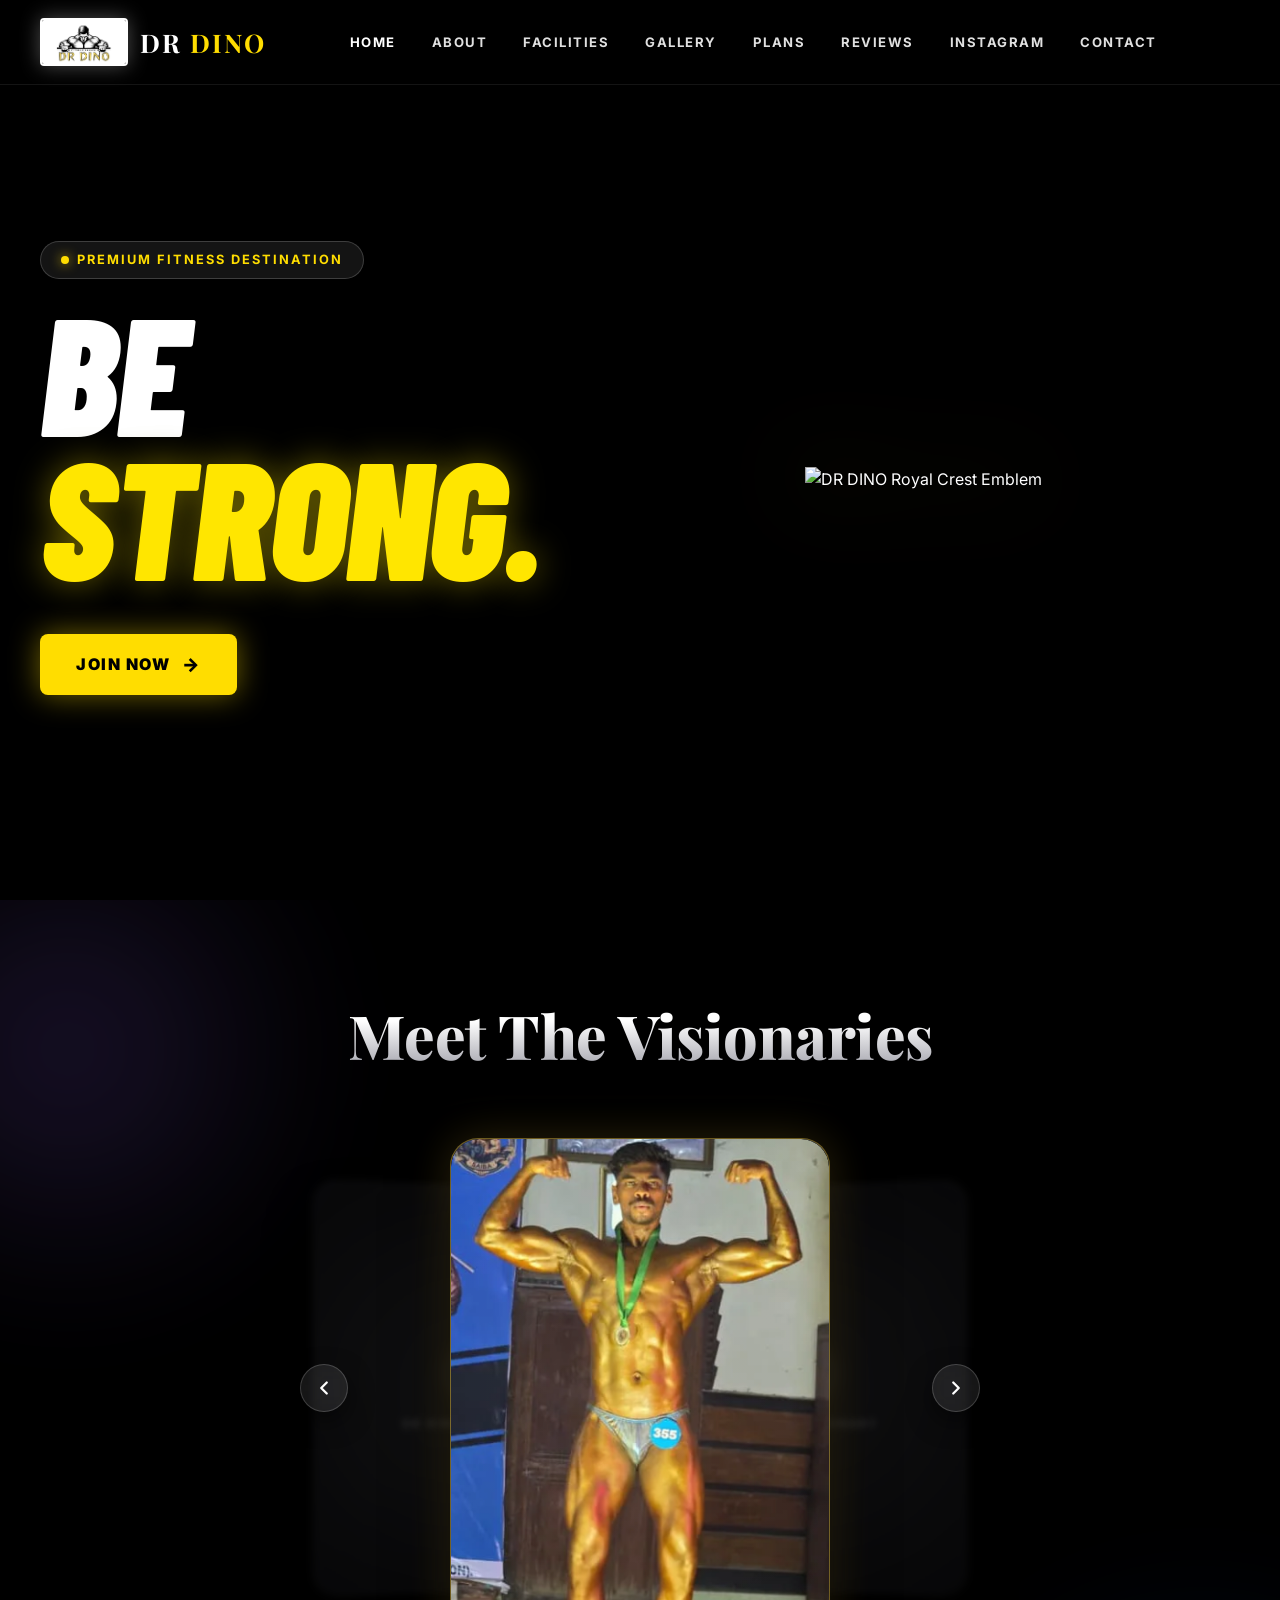
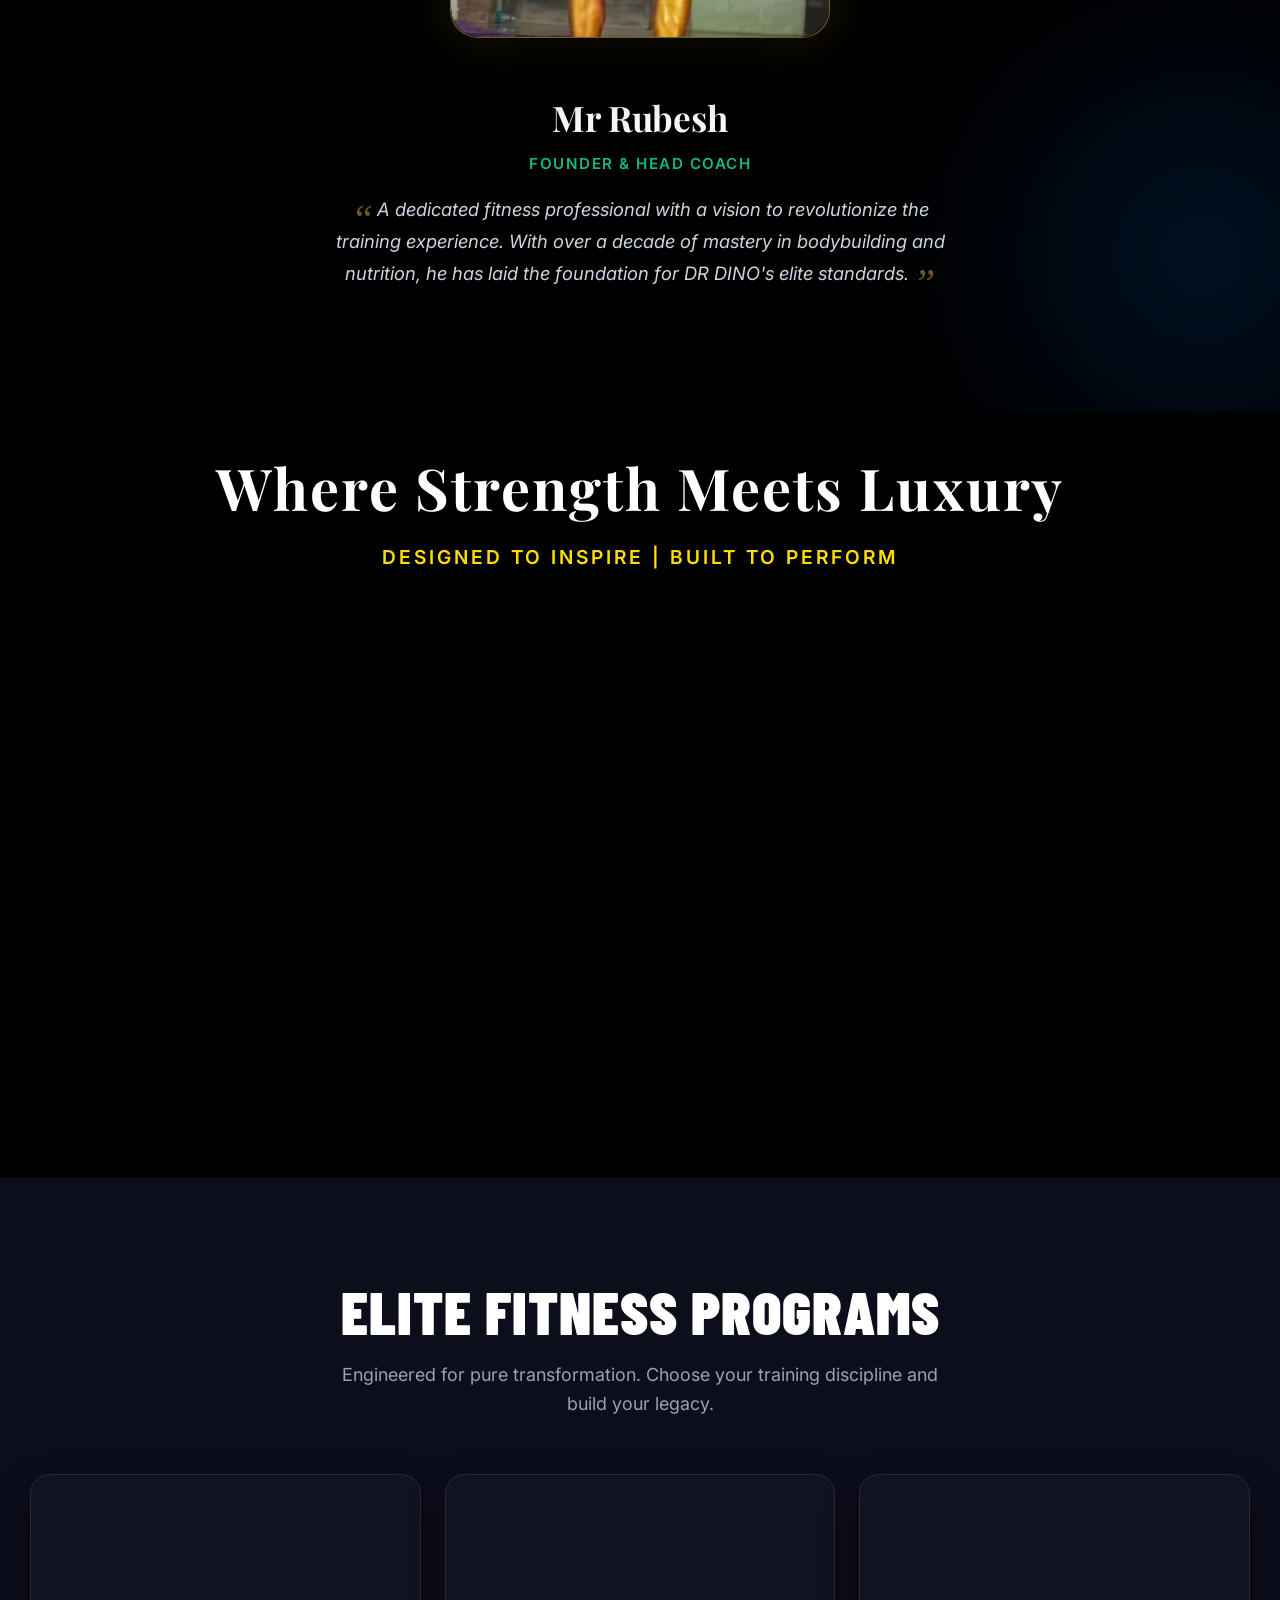
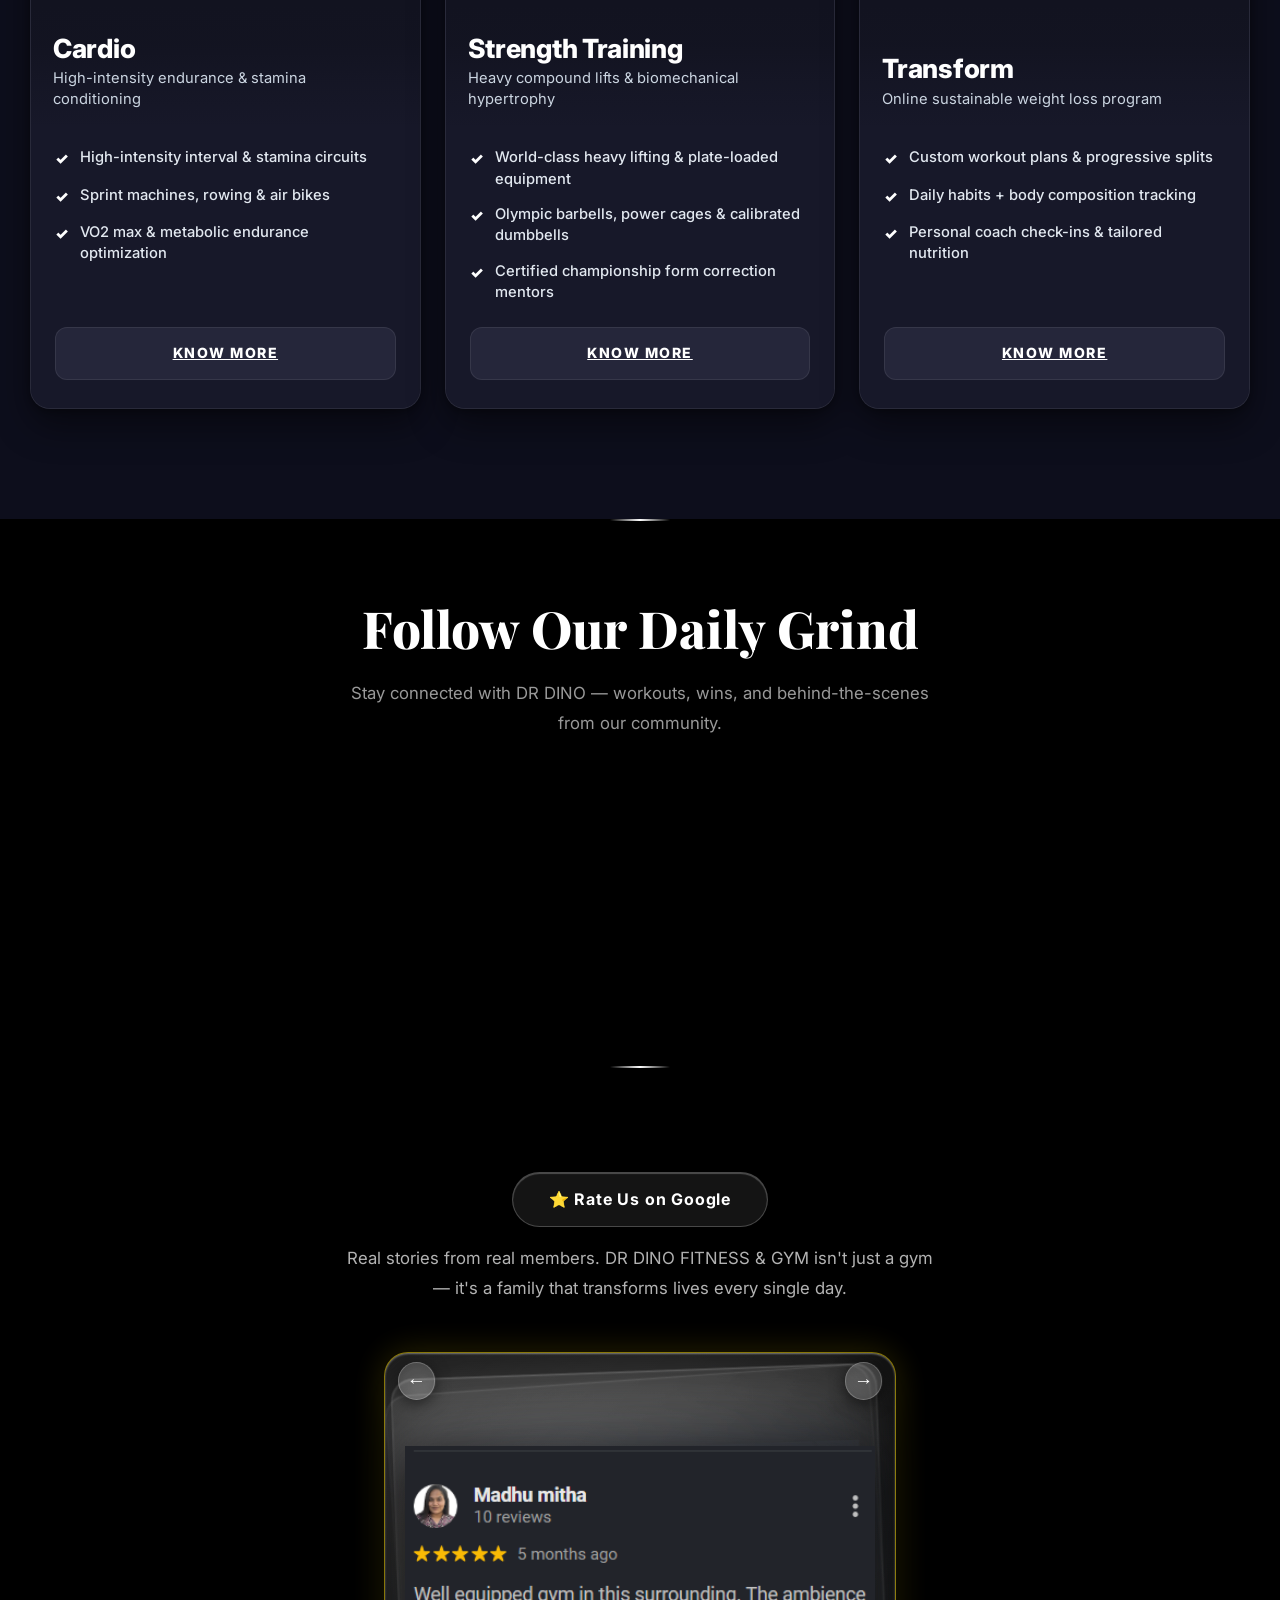
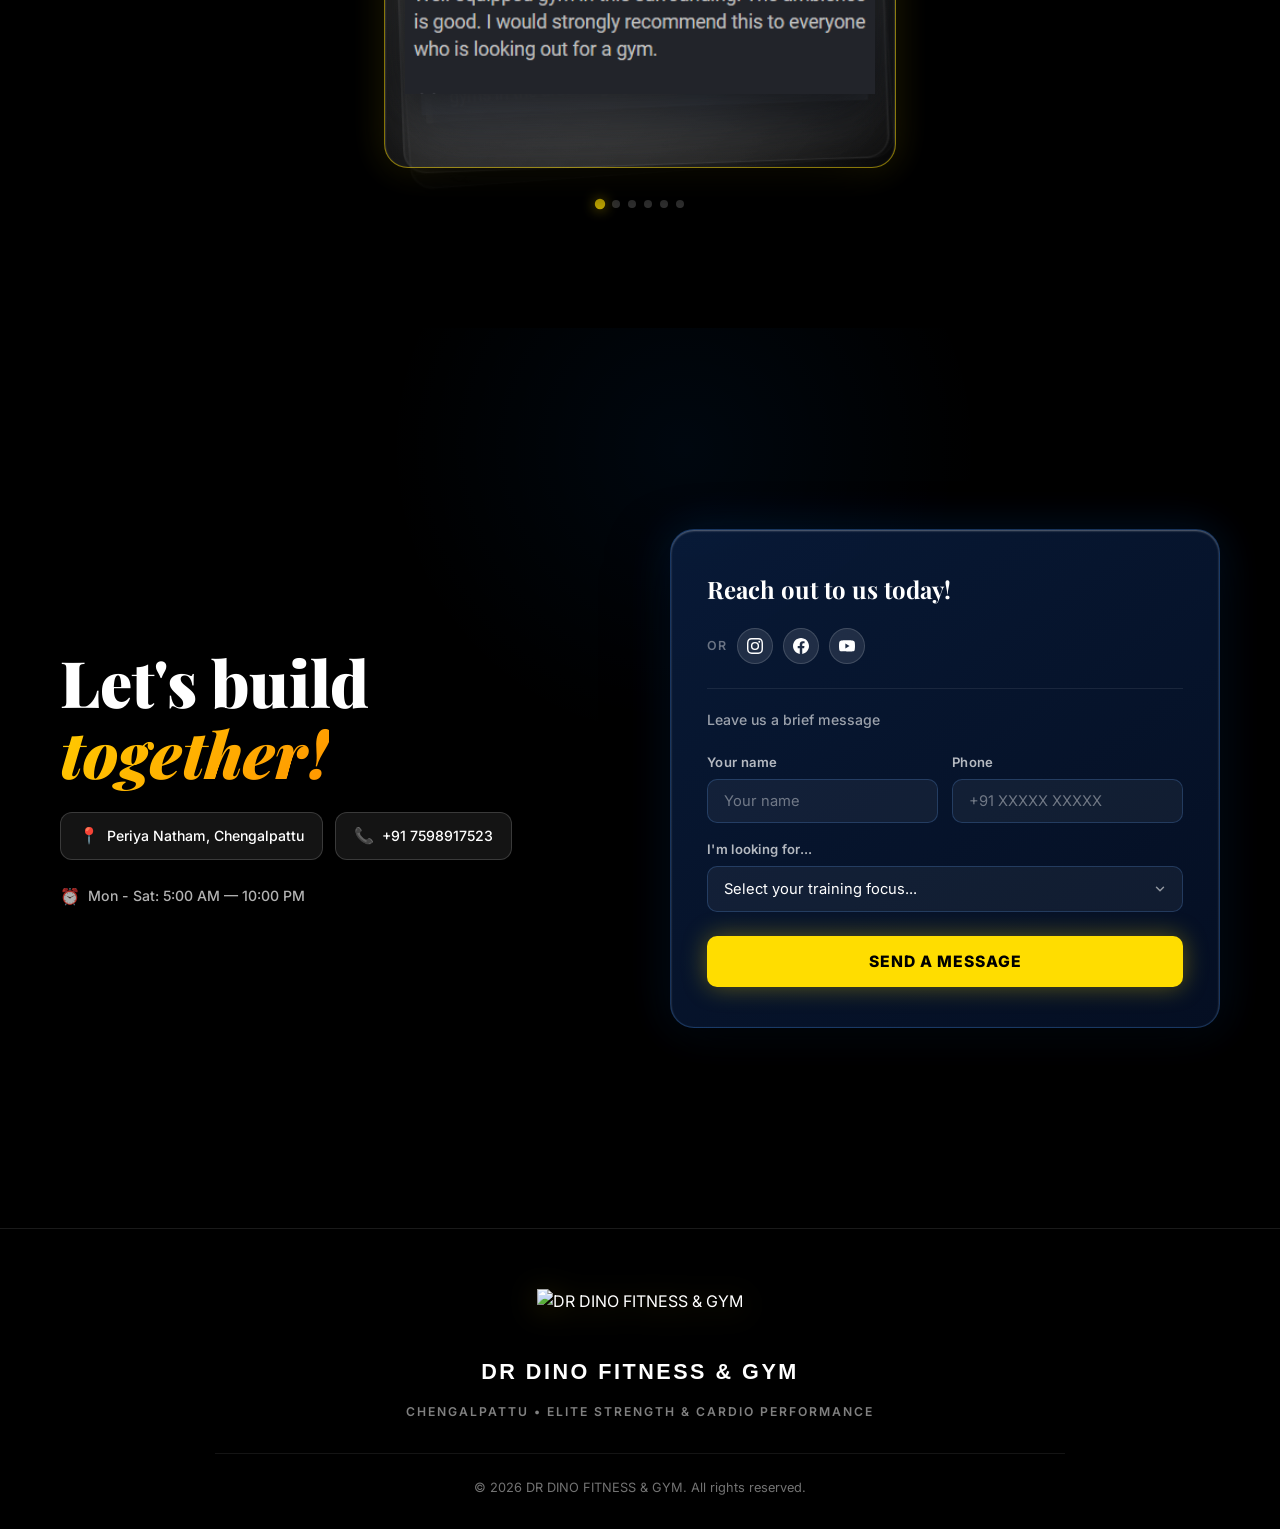
==== commit 4927a3c8: "initilize" ====
--- a/index.html
+++ b/index.html
@@ -138,18 +138,7 @@
 
     <!-- ===== HERO ===== -->
     <section class="hero" id="home">
-      <div class="hero-video-wrap">
-        <video
-          class="hero-bg-video"
-          id="heroBgVideo"
-          src="images/intro.mp4"
-          autoplay
-          muted
-          loop
-          playsinline
-          preload="auto"
-        ></video>
-      </div>
+      <div class="hero-bg"></div>
       <div class="hero-container">
         <div class="hero-content">
           <div
@@ -1053,114 +1042,6 @@
         </div>
 
         <!-- 4-Action Quick Connect Bar -->
-        <div class="footer-action-bar">
-          <!-- 1. Call -->
-          <a
-            href="tel:+917598917523"
-            class="footer-action-item action-call"
-            aria-label="Call DR DINO Gym"
-          >
-            <div class="footer-action-icon-box">
-              <svg
-                class="footer-action-svg"
-                width="22"
-                height="22"
-                viewBox="0 0 24 24"
-                fill="none"
-                stroke="currentColor"
-                stroke-width="2.2"
-                stroke-linecap="round"
-                stroke-linejoin="round"
-              >
-                <path
-                  d="M22 16.92v3a2 2 0 0 1-2.18 2 19.79 19.79 0 0 1-8.63-3.07 19.5 19.5 0 0 1-6-6 19.79 19.79 0 0 1-3.07-8.67A2 2 0 0 1 4.11 2h3a2 2 0 0 1 2 1.72 12.84 12.84 0 0 0 .7 2.81 2 2 0 0 1-.45 2.11L8.09 9.91a16 16 0 0 0 6 6l1.27-1.27a2 2 0 0 1 2.11-.45 12.84 12.84 0 0 0 2.81.7A2 2 0 0 1 22 16.92z"
-                ></path>
-              </svg>
-            </div>
-            <span class="footer-action-label">Call</span>
-          </a>
-
-          <!-- 2. Instagram -->
-          <a
-            href="https://www.instagram.com/dr_dino_fitness_gym/"
-            target="_blank"
-            rel="noopener noreferrer"
-            class="footer-action-item action-insta"
-            aria-label="DR DINO Instagram"
-          >
-            <div class="footer-action-icon-box">
-              <svg
-                class="footer-action-svg"
-                width="22"
-                height="22"
-                viewBox="0 0 24 24"
-                fill="none"
-                stroke="currentColor"
-                stroke-width="2.2"
-                stroke-linecap="round"
-                stroke-linejoin="round"
-              >
-                <rect x="2" y="2" width="20" height="20" rx="5" ry="5"></rect>
-                <path
-                  d="M16 11.37A4 4 0 1 1 12.63 8 4 4 0 0 1 16 11.37z"
-                ></path>
-                <line x1="17.5" y1="6.5" x2="17.51" y2="6.5"></line>
-              </svg>
-            </div>
-            <span class="footer-action-label">Instagram</span>
-          </a>
-
-          <!-- 3. Mail -->
-          <a
-            href="mailto:drdinofitness@gmail.com"
-            class="footer-action-item action-mail"
-            aria-label="Email DR DINO Gym"
-          >
-            <div class="footer-action-icon-box">
-              <svg
-                class="footer-action-svg"
-                width="22"
-                height="22"
-                viewBox="0 0 24 24"
-                fill="none"
-                stroke="currentColor"
-                stroke-width="2.2"
-                stroke-linecap="round"
-                stroke-linejoin="round"
-              >
-                <path
-                  d="M4 4h16c1.1 0 2 .9 2 2v12c0 1.1-.9 2-2 2H4c-1.1 0-2-.9-2-2V6c0-1.1.9-2 2-2z"
-                ></path>
-                <polyline points="22,6 12,13 2,6"></polyline>
-              </svg>
-            </div>
-            <span class="footer-action-label">Mail</span>
-          </a>
-
-          <!-- 4. WhatsApp -->
-          <a
-            href="https://wa.me/917598917523?text=Hi%20DR%20DINO%20Fitness%2C%20I%20want%20to%20know%20more%20about%20gym%20membership!"
-            target="_blank"
-            rel="noopener noreferrer"
-            class="footer-action-item action-whatsapp"
-            aria-label="WhatsApp Chat"
-          >
-            <div class="footer-action-icon-box">
-              <svg
-                class="footer-action-svg"
-                width="22"
-                height="22"
-                viewBox="0 0 24 24"
-                fill="currentColor"
-              >
-                <path
-                  d="M17.472 14.382c-.297-.149-1.758-.867-2.03-.967-.273-.099-.471-.148-.67.15-.197.297-.767.966-.94 1.164-.173.199-.347.223-.644.075-.297-.15-1.255-.463-2.39-1.475-.883-.788-1.48-1.761-1.653-2.059-.173-.297-.018-.458.13-.606.134-.133.298-.347.446-.52.149-.174.198-.298.298-.497.099-.198.05-.371-.025-.52-.075-.149-.669-1.612-.916-2.207-.242-.579-.487-.5-.669-.51-.173-.008-.371-.01-.57-.01-.198 0-.52.074-.792.372-.272.297-1.04 1.016-1.04 2.479 0 1.462 1.065 2.875 1.213 3.074.149.198 2.096 3.2 5.077 4.487.709.306 1.262.489 1.694.625.712.227 1.36.195 1.871.118.571-.085 1.758-.719 2.006-1.413.248-.694.248-1.289.173-1.413-.074-.124-.272-.198-.57-.347m-5.421 7.403h-.004a9.87 9.87 0 01-5.031-1.378l-.361-.214-3.741.982.998-3.648-.235-.374a9.86 9.86 0 01-1.51-5.26c.001-5.45 4.436-9.884 9.888-9.884 2.64 0 5.122 1.03 6.988 2.898a9.825 9.825 0 012.893 6.994c-.003 5.45-4.437 9.884-9.885 9.884m8.413-18.297A11.815 11.815 0 0012.05 0C5.495 0 .16 5.335.157 11.892c0 2.096.547 4.142 1.588 5.945L0 24l6.335-1.662c1.746.953 3.71 1.456 5.711 1.457h.005c6.554 0 11.89-5.335 11.893-11.893a11.821 11.821 0 00-3.48-8.413z"
-                ></path>
-              </svg>
-            </div>
-            <span class="footer-action-label">WhatsApp</span>
-          </a>
-        </div>
 
         <div class="footer-bottom-credit">
           <span>© 2026 DR DINO FITNESS &amp; GYM. All rights reserved.</span>
@@ -1262,7 +1143,13 @@
           placeholder="ENTER PASSKEY"
           maxlength="10"
         />
-        <button type="button" id="passkey-submit-btn" class="passkey-submit-btn">UNLOCK</button>
+        <button
+          type="button"
+          id="passkey-submit-btn"
+          class="passkey-submit-btn"
+        >
+          UNLOCK
+        </button>
       </div>
     </div>
 
--- a/styles.css
+++ b/styles.css
@@ -378,7 +378,9 @@
   bottom: 0;
   overflow: hidden;
   z-index: 0;
-  background: #000000;
+  background: url("images/intro.png") center 14% / cover no-repeat;
+  filter: none;
+  opacity: 1;
   transform: scale(0.92);
   transform-origin: center center;
   transition: transform 0.8s ease;
@@ -4108,19 +4110,7 @@
     inset: 0;
     transform: none !important;
     overflow: hidden;
-    display: flex;
-    align-items: center;
-    justify-content: center;
-    background: #000000;
-  }
-
-  .hero-bg-video {
-    width: 100% !important;
-    height: 100% !important;
-    object-fit: contain !important;
-    object-position: center center !important;
-    transform: scale(1.4) !important;
-    transform-origin: center center !important;
+    background: url("images/intro.png") center 14% / cover no-repeat;
   }
 
   .hero-container {
@@ -4145,23 +4135,23 @@
 
   .hero-impact-title {
     order: 2;
-    align-items: center;
-    text-align: center;
-    margin: 0 auto 10px;
-    align-self: center;
+    align-items: flex-start !important;
+    text-align: left !important;
+    align-self: flex-start !important;
+    margin: 0 0 10px 16px !important;
   }
 
   .hero-impact-be,
   .hero-impact-strong {
-    text-align: center;
+    text-align: left !important;
   }
 
   .hero-impact-subtitle {
     order: 3;
-    text-align: center;
-    align-self: center;
-    margin: 0 auto 12px;
-    max-width: 90%;
+    text-align: left !important;
+    align-self: flex-start !important;
+    margin: 0 0 14px 16px !important;
+    max-width: 85%;
   }
 
   .hero-right-emblem {
@@ -4538,22 +4528,15 @@
   .hero-video-wrap,
   .hero-bg {
     transform: none !important;
-  }
-
-  .hero-bg-video {
-    width: 100% !important;
-    height: 100% !important;
-    object-fit: contain !important;
-    object-position: center center !important;
-    transform: scale(1.4) !important;
-    transform-origin: center center !important;
+    background: url("images/intro.png") center 14% / cover no-repeat;
   }
 
   .hero-impact-title {
     font-size: clamp(3.6rem, 15vw, 5.2rem);
-    align-items: center;
-    text-align: center;
-    margin: 0 auto 8px;
+    align-items: flex-start !important;
+    text-align: left !important;
+    align-self: flex-start !important;
+    margin: 0 0 8px 14px !important;
   }
 
   .hero-emblem-img {
